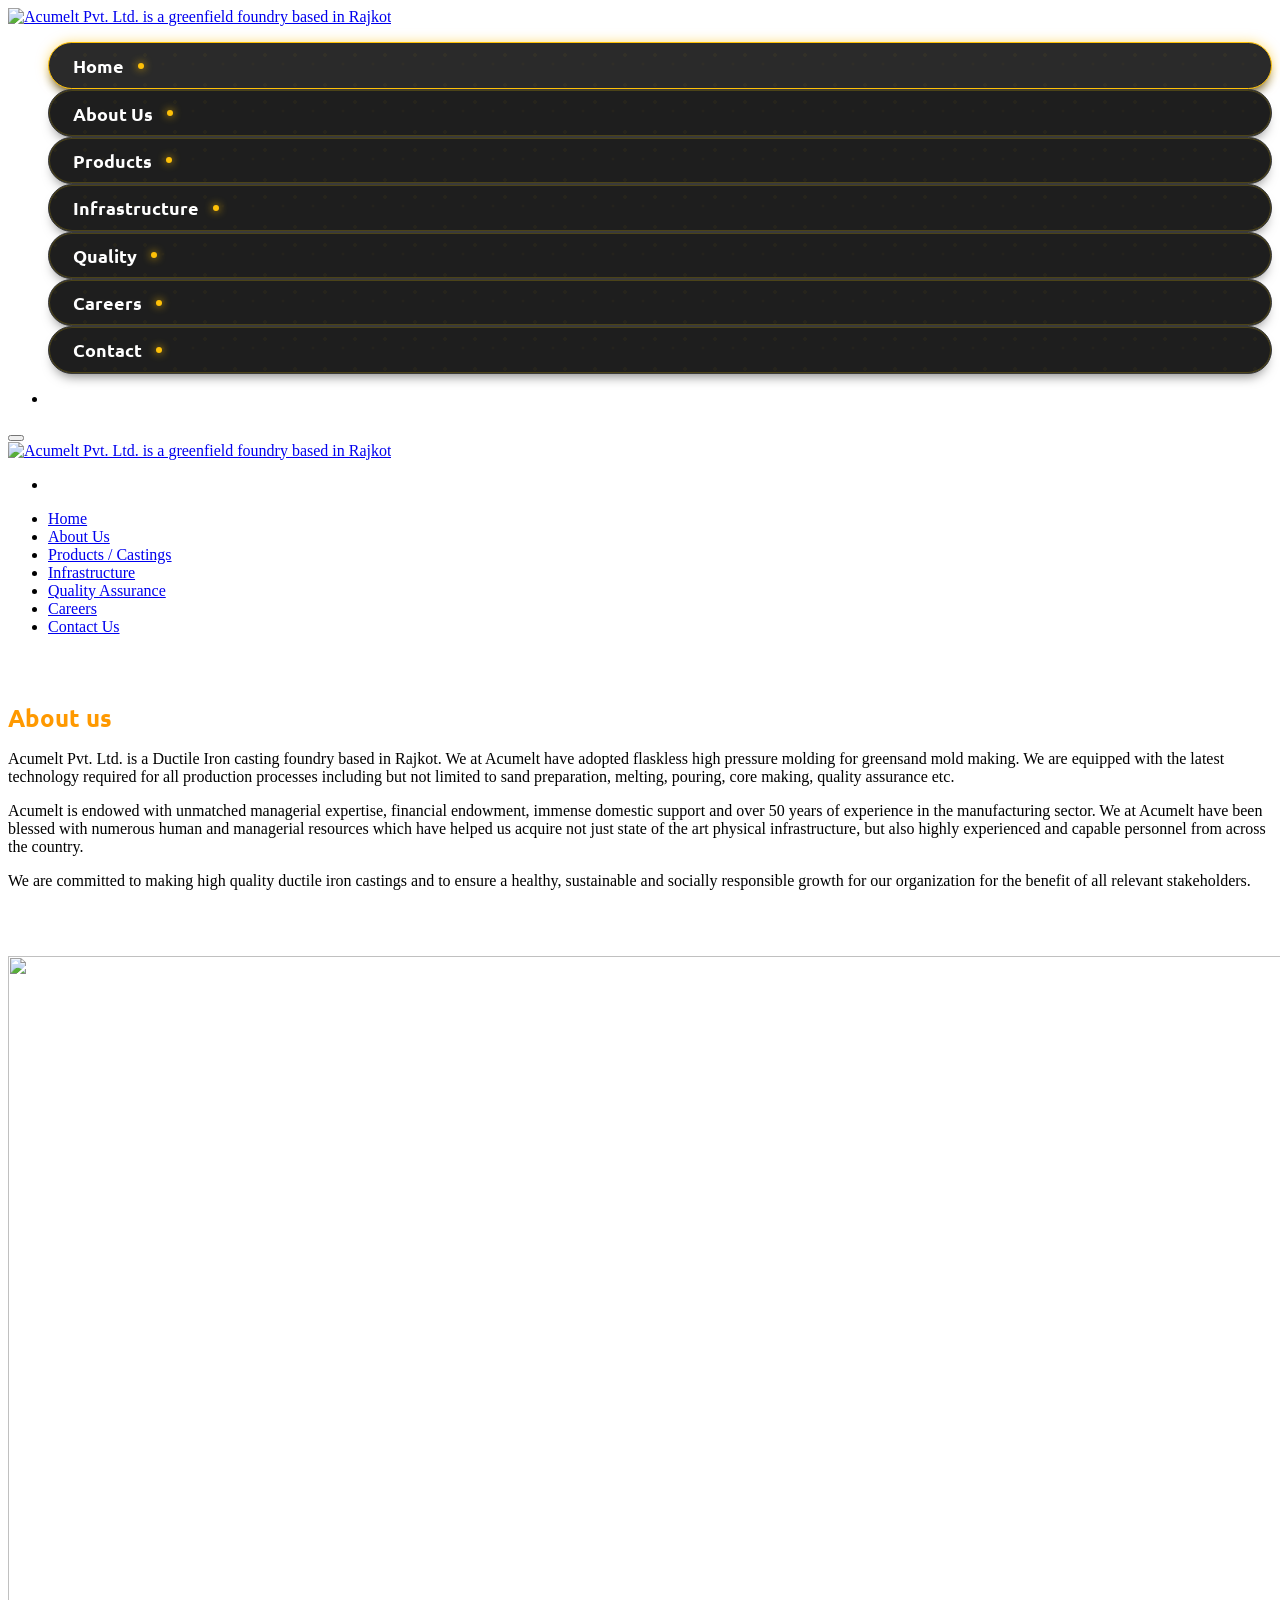
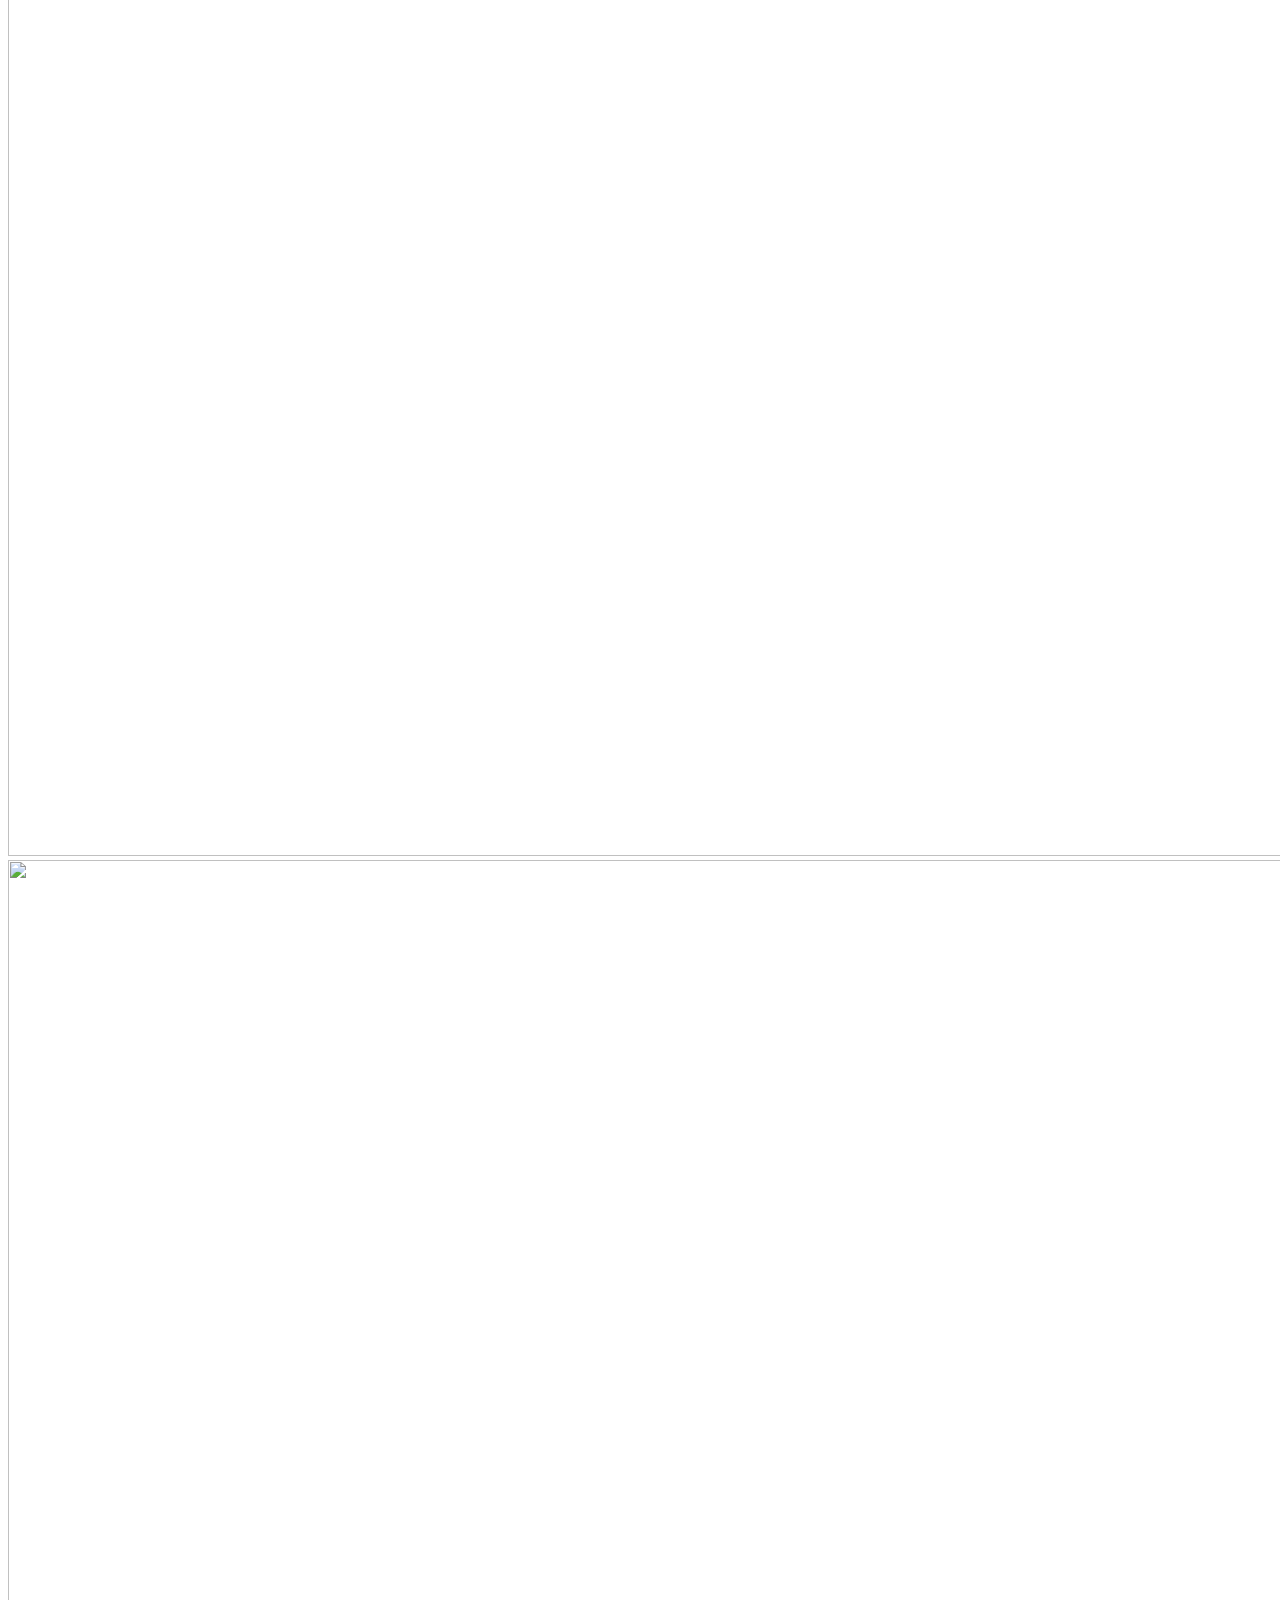
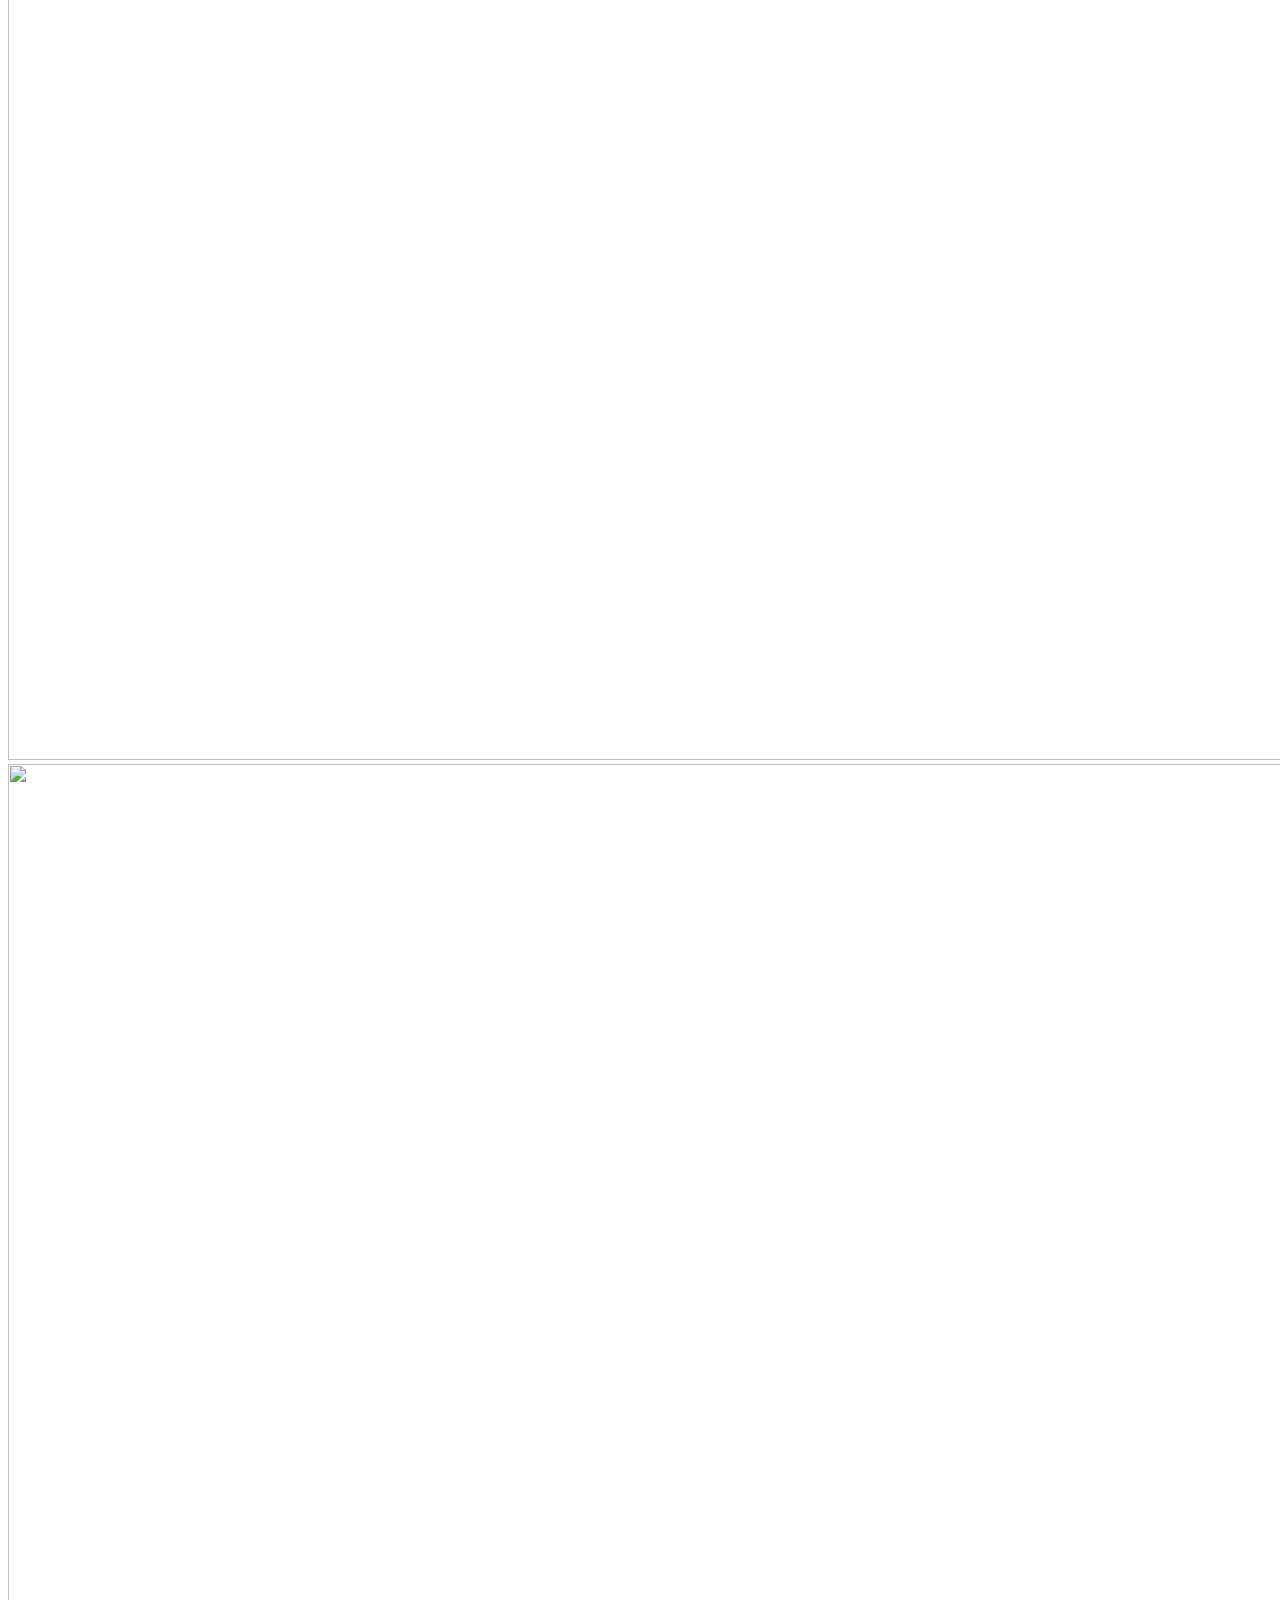
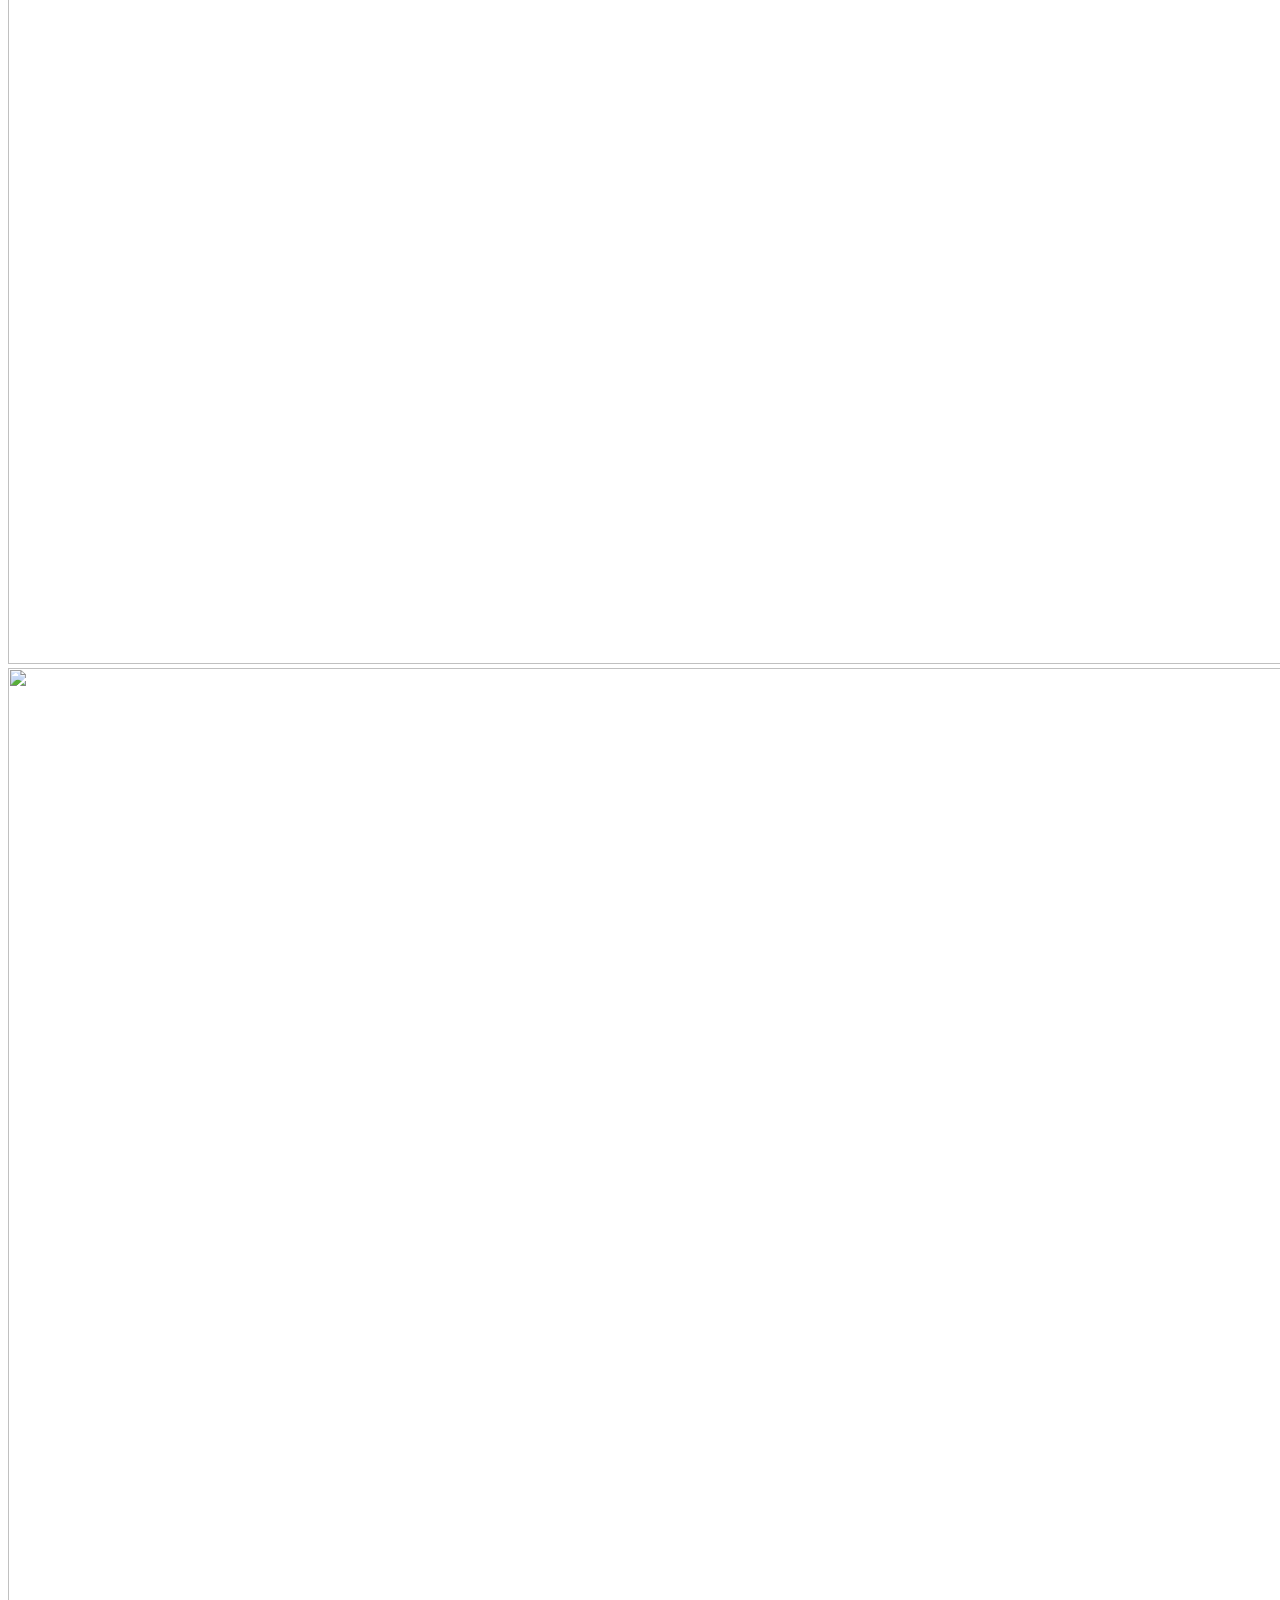
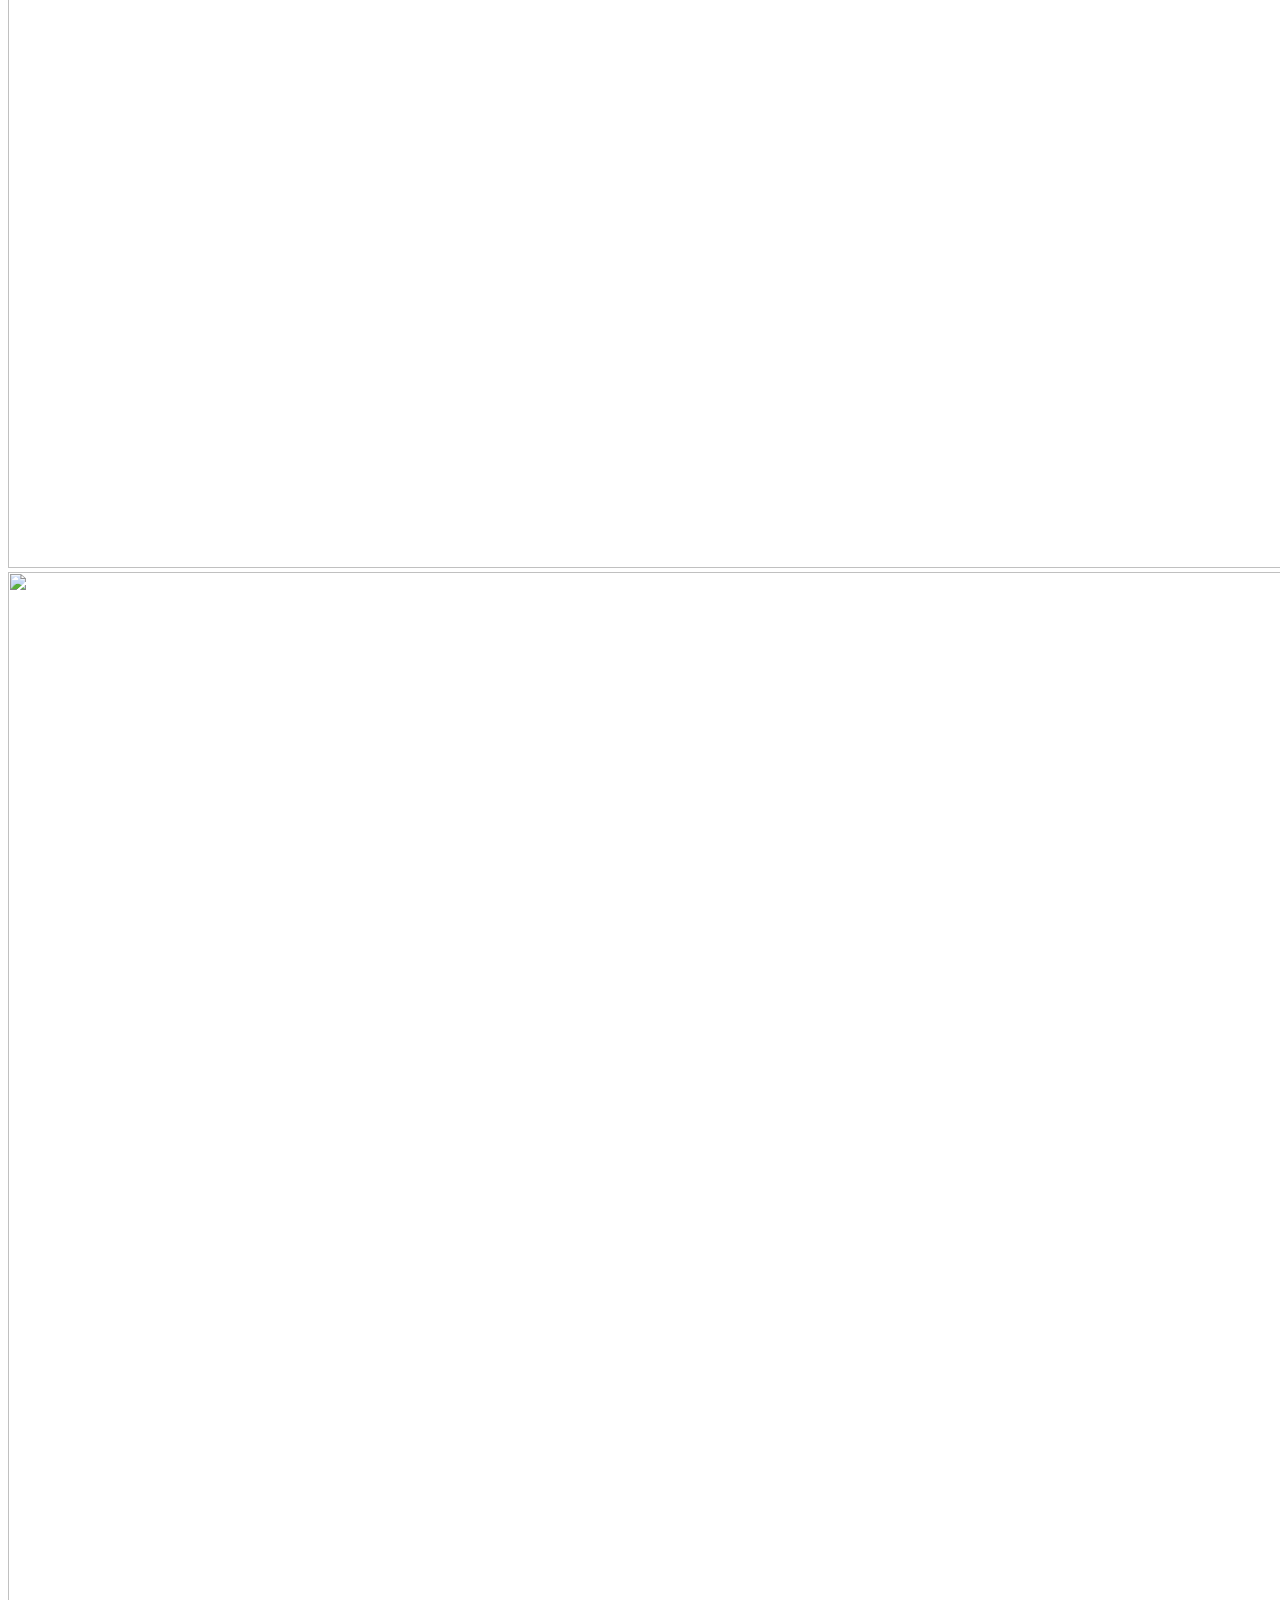
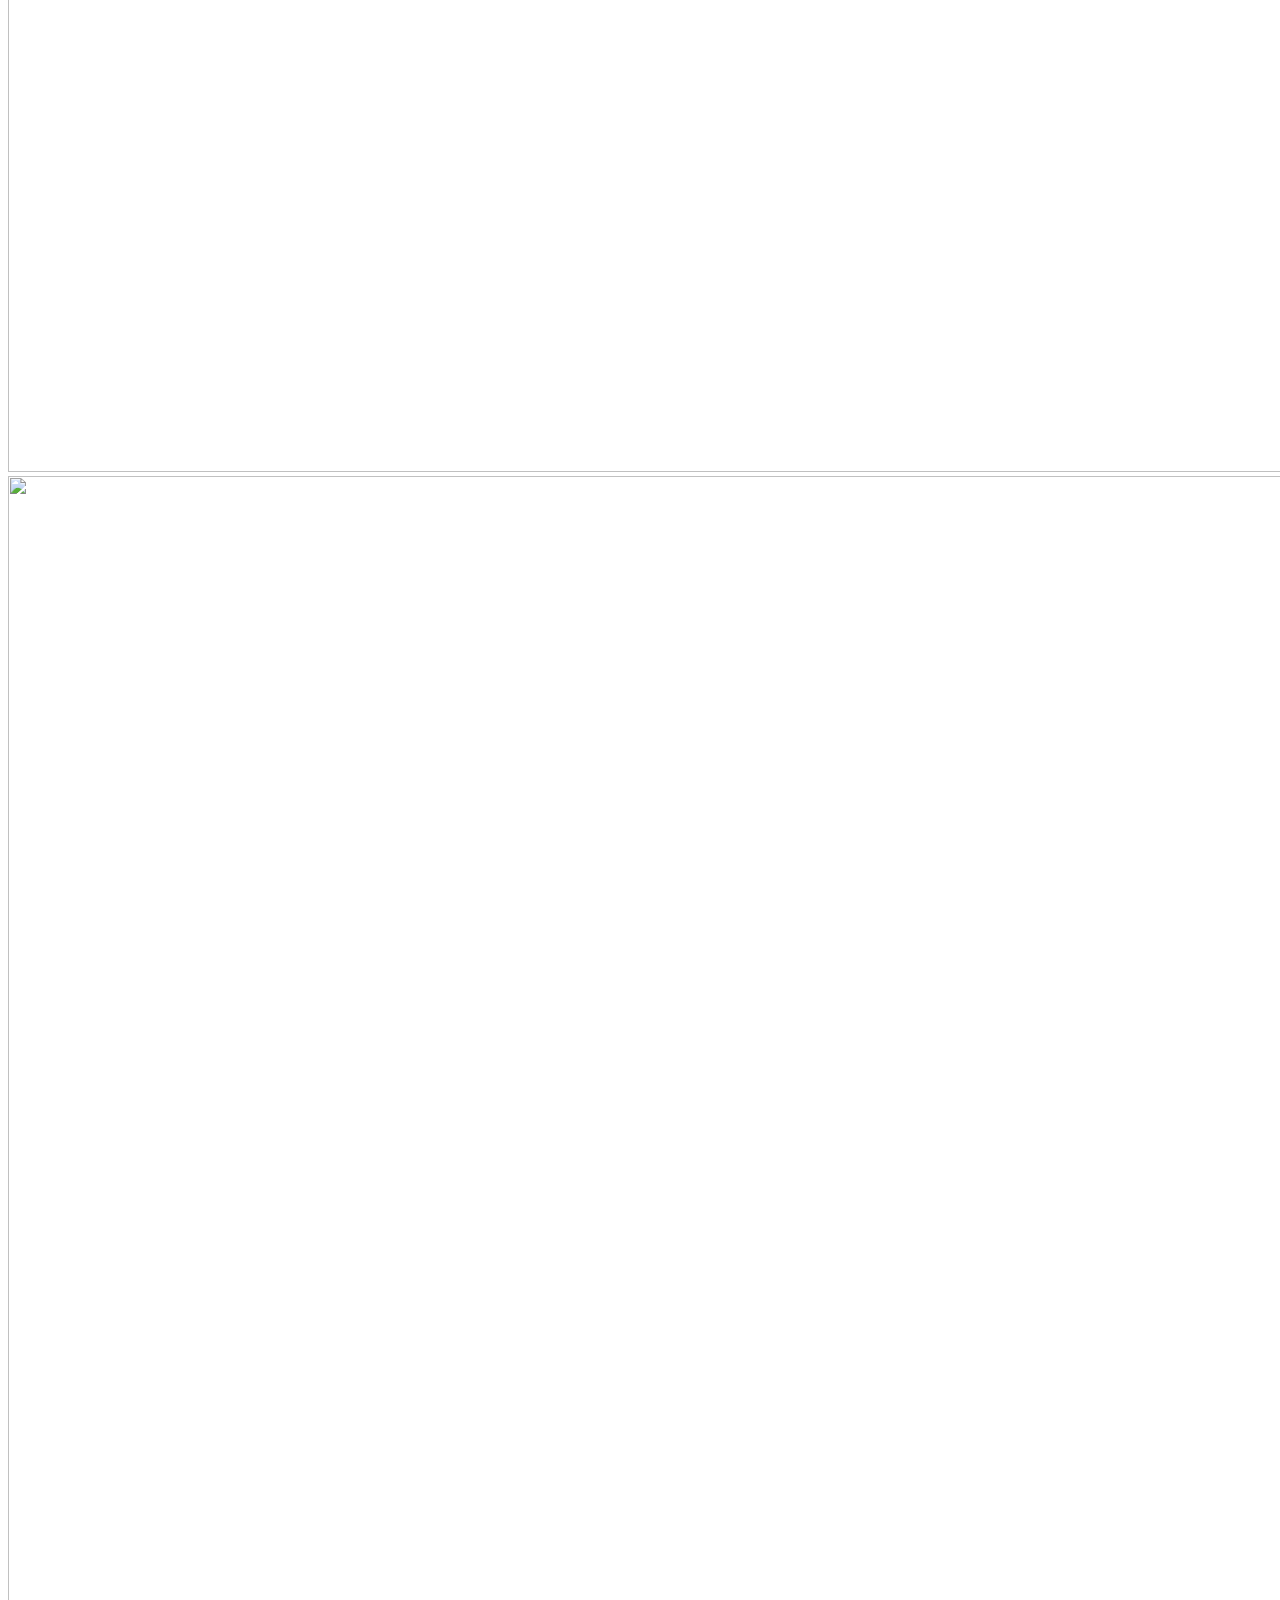
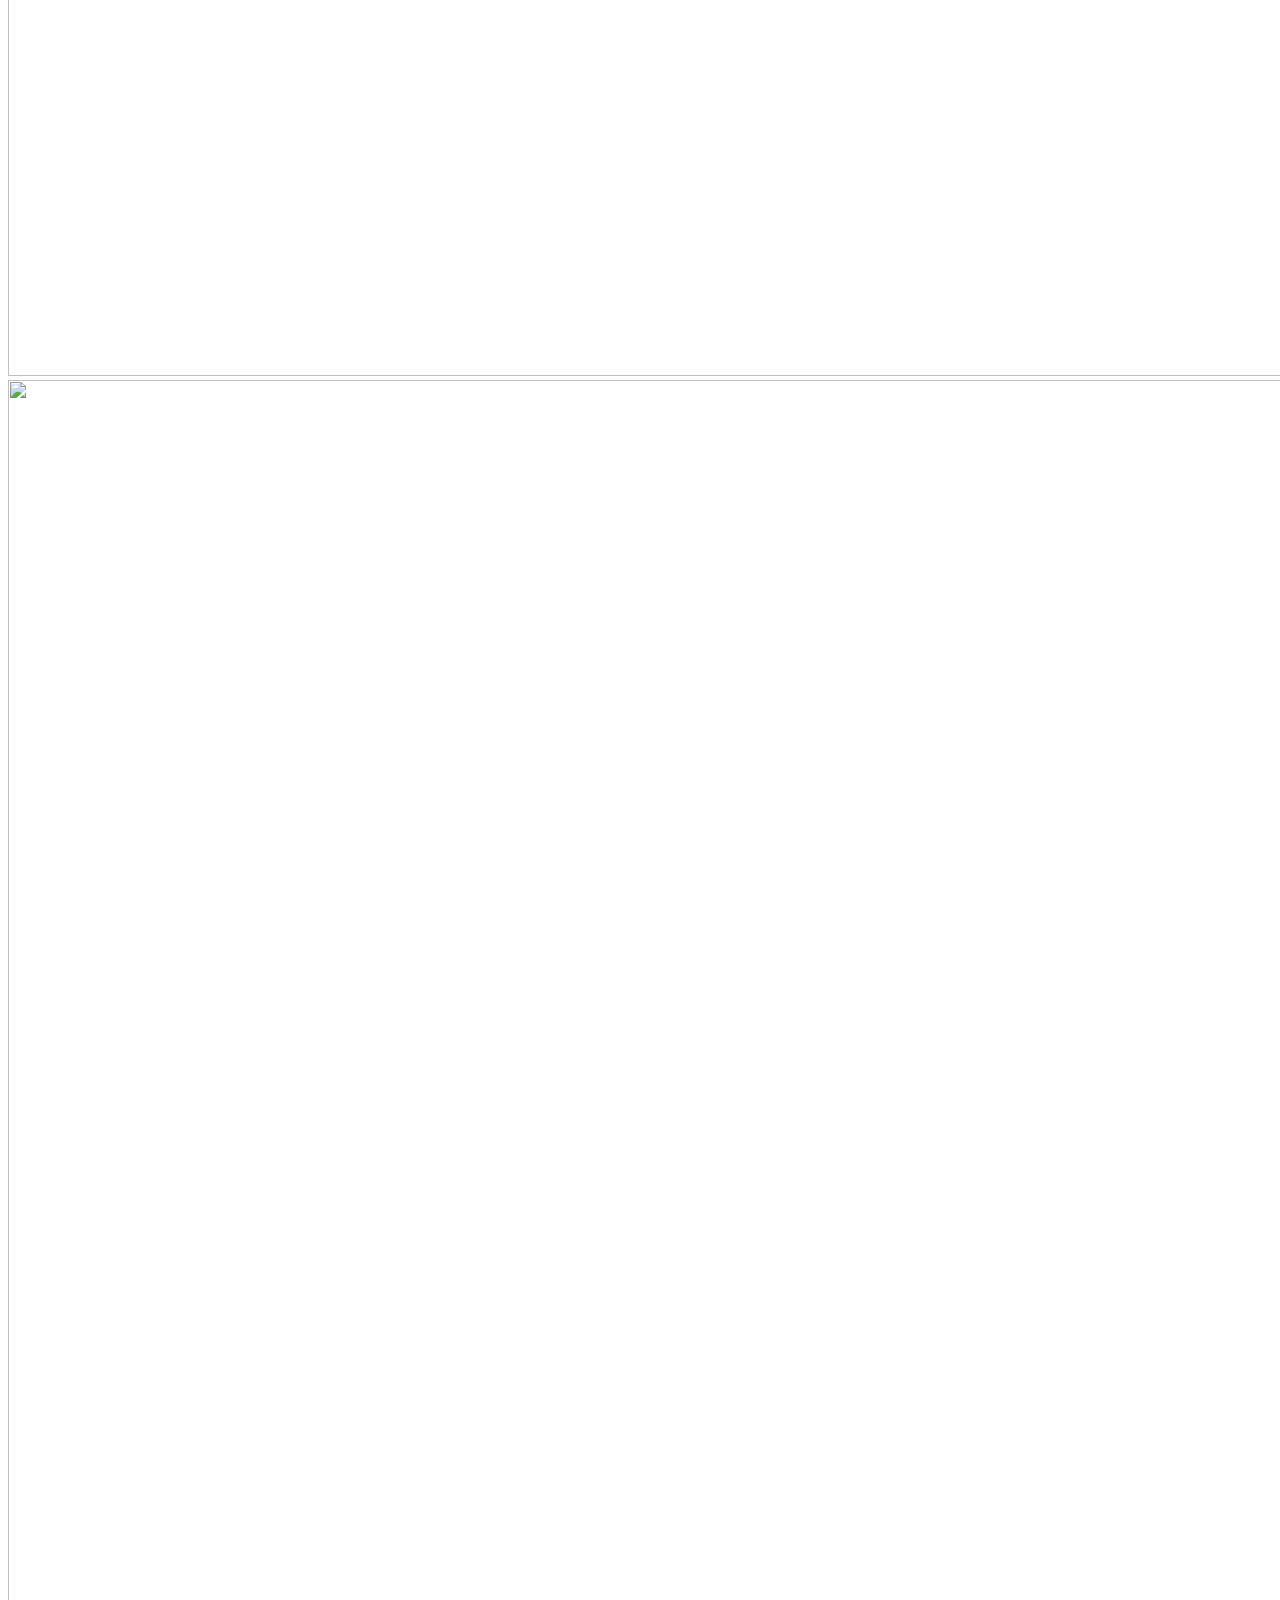
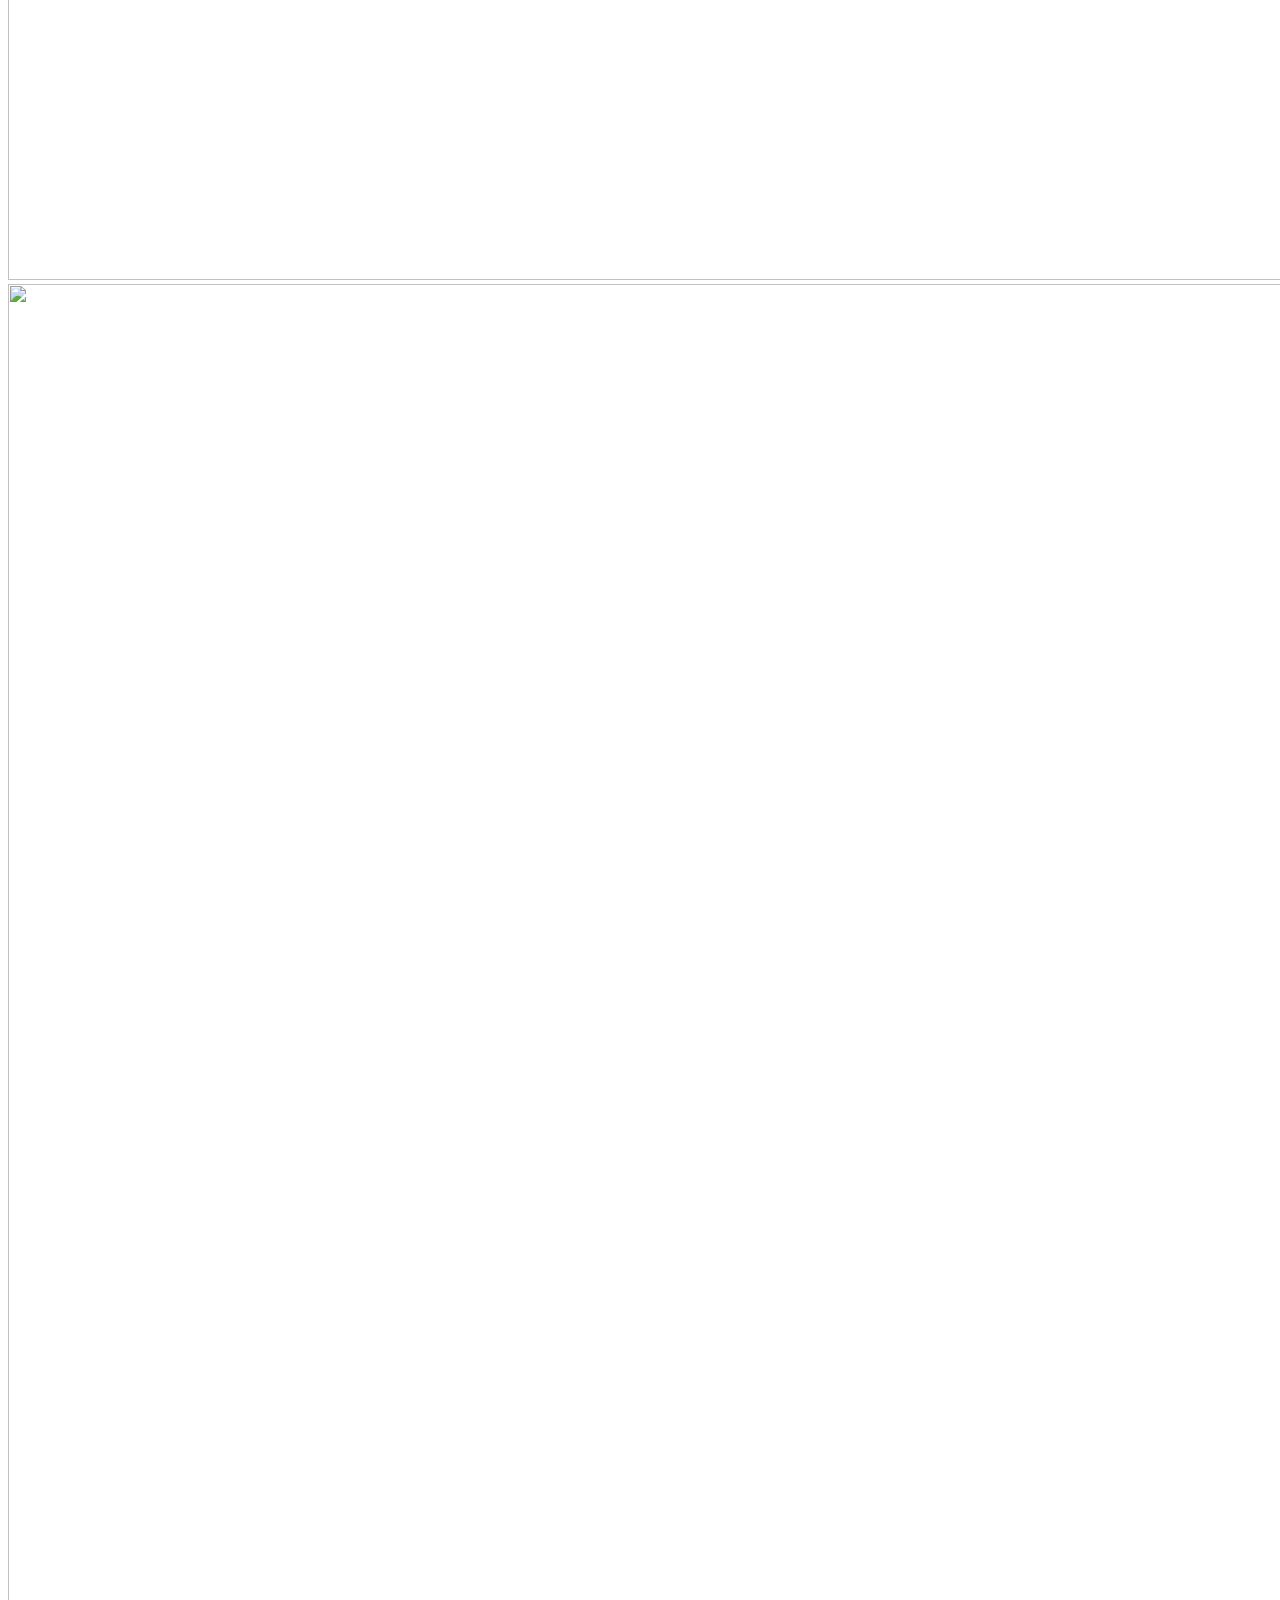
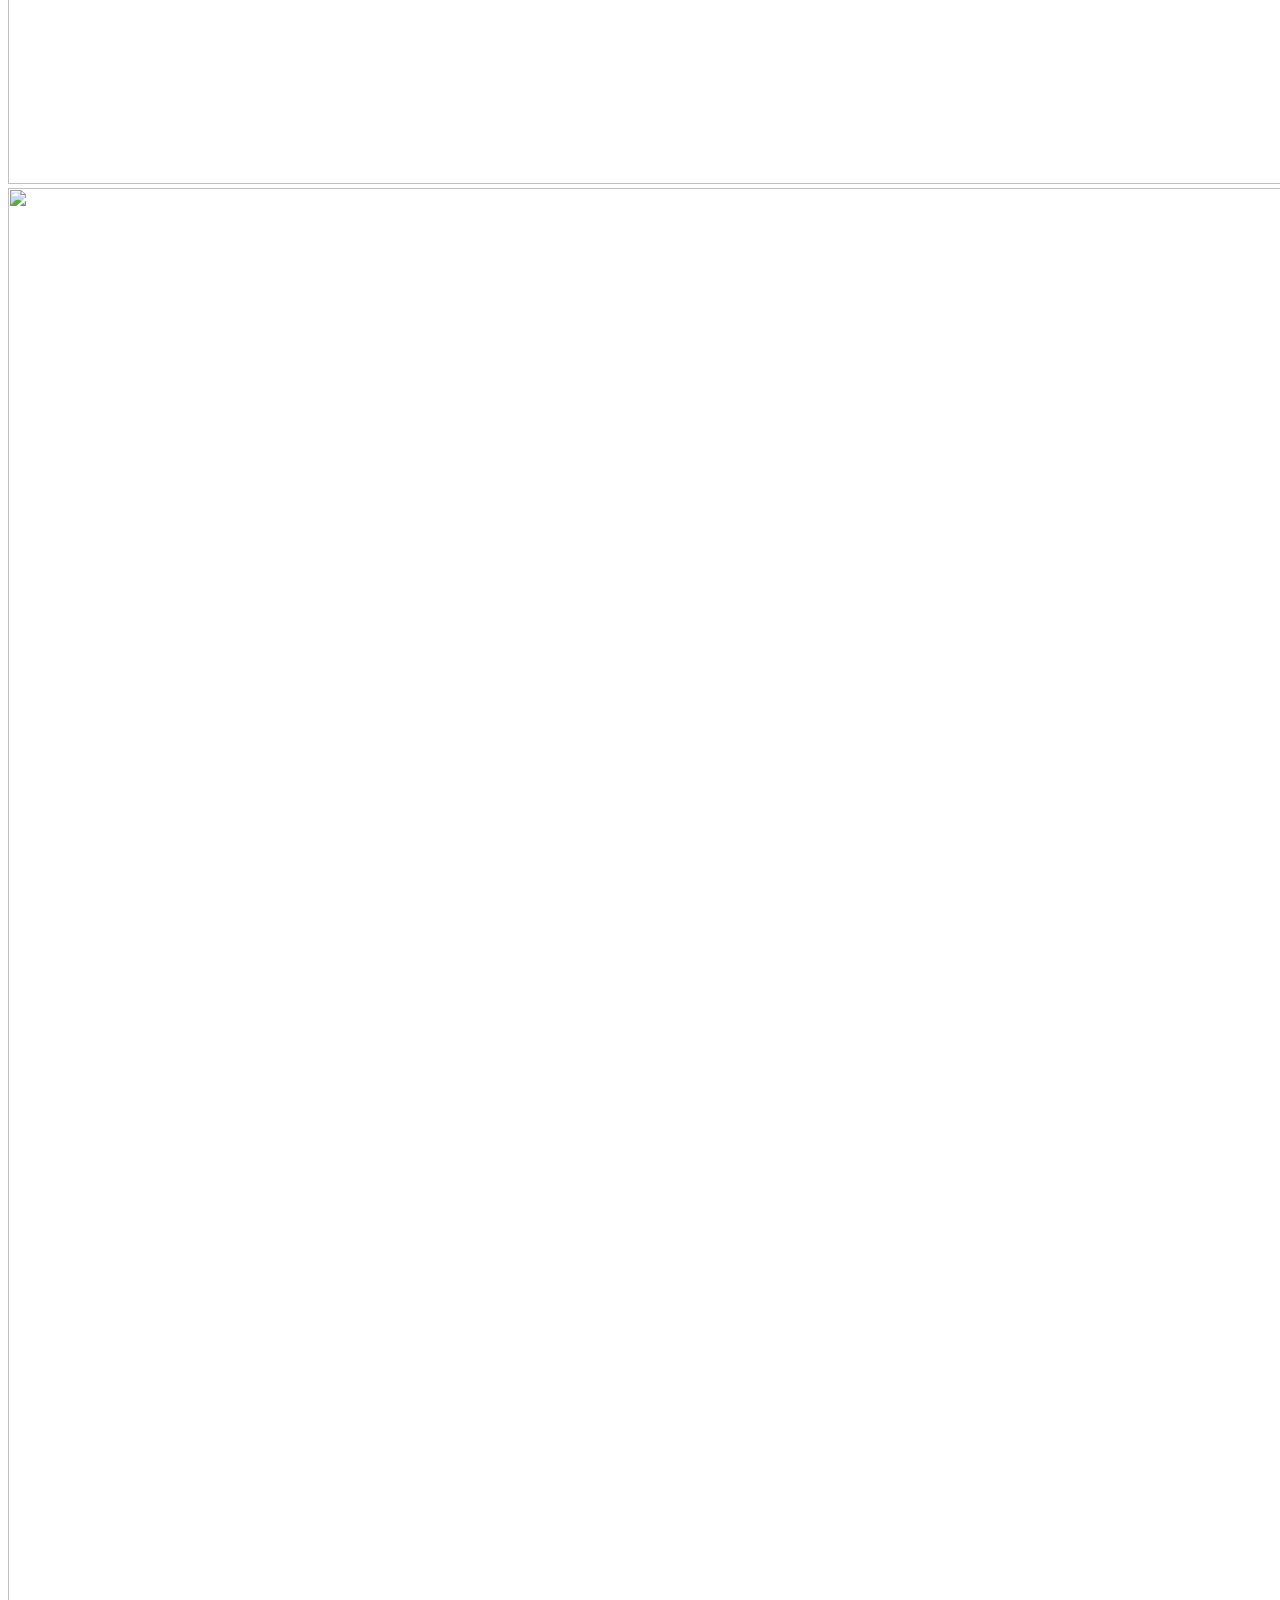
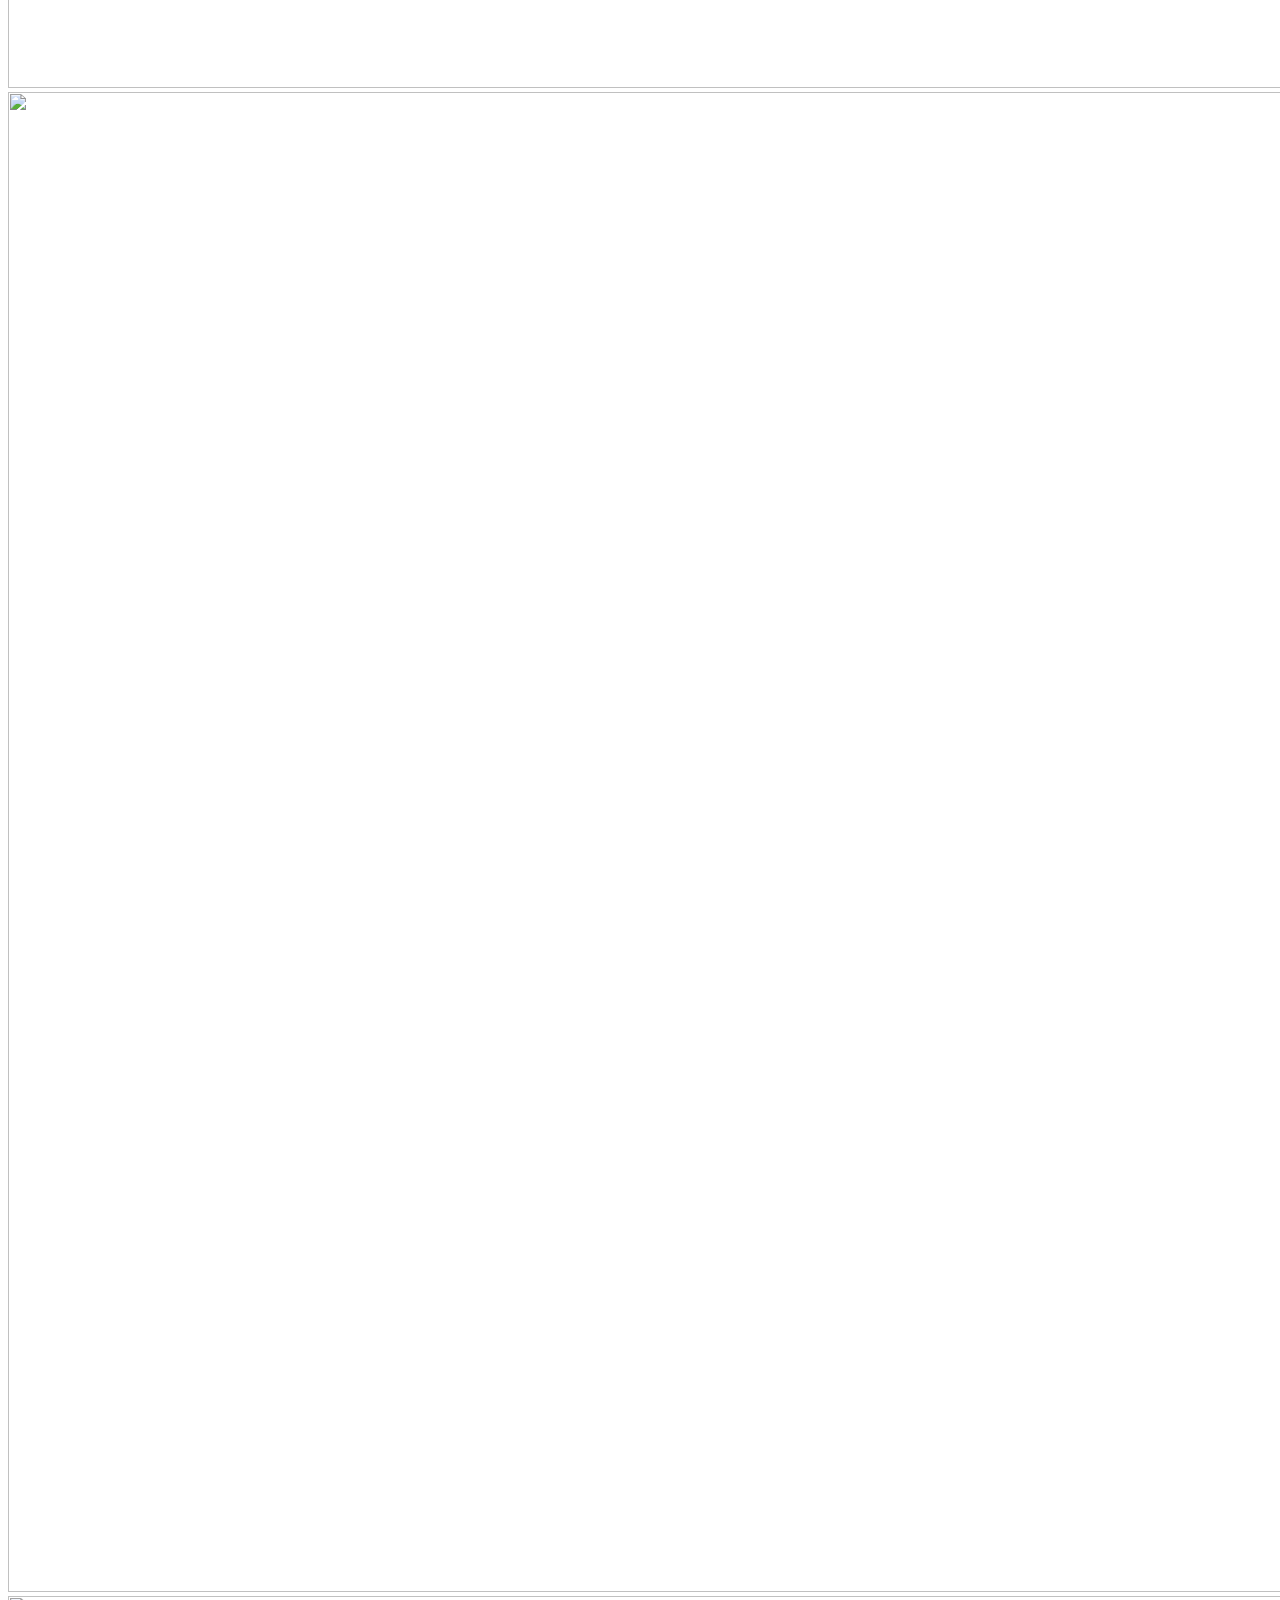
==== index.html @ c7c1d5bd "Update index.html" ====
<!DOCTYPE html>
<!--[if lt IE 7]> <html class="no-js lt-ie9 lt-ie8 lt-ie7"> <![endif]-->
<!--[if IE 7]>  <html class="no-js lt-ie9 lt-ie8"> <![endif]-->
<!--[if IE 8]> <html class="no-js lt-ie9"> <![endif]-->
<!--[if gt IE 8]><!-->
<html class="no-js"> <!--<![endif]-->
    <head>
		<meta name="author" content="">
		<meta name="keywords" content="">
		<meta name="description" content="">
		<meta http-equiv="X-UA-Compatible" content="IE=edge">
		<meta name="viewport" content="width=device-width, initial-scale=1, maximum-scale=1, user-scalable=no"> 
        <title>Acumelt Pvt. Ltd. is a greenfield foundry based in Rajkot</title> 
        <meta name='robots' content='max-image-preview:large' />
<link rel="alternate" title="oEmbed (JSON)" type="application/json+oembed" href="https://acumelt.com/wp-json/oembed/1.0/embed?url=https%3A%2F%2Facumelt.com%2F" />
<link rel="alternate" title="oEmbed (XML)" type="text/xml+oembed" href="https://acumelt.com/wp-json/oembed/1.0/embed?url=https%3A%2F%2Facumelt.com%2F&#038;format=xml" />
<style id='wp-img-auto-sizes-contain-inline-css' type='text/css'>
img:is([sizes=auto i],[sizes^="auto," i]){contain-intrinsic-size:3000px 1500px}
/*# sourceURL=wp-img-auto-sizes-contain-inline-css */
</style>
<style id='wp-emoji-styles-inline-css' type='text/css'>

	img.wp-smiley, img.emoji {
		display: inline !important;
		border: none !important;
		box-shadow: none !important;
		height: 1em !important;
		width: 1em !important;
		margin: 0 0.07em !important;
		vertical-align: -0.1em !important;
		background: none !important;
		padding: 0 !important;
	}
/*# sourceURL=wp-emoji-styles-inline-css */
</style>
<style id='wp-block-library-inline-css' type='text/css'>
:root{--wp-block-synced-color:#7a00df;--wp-block-synced-color--rgb:122,0,223;--wp-bound-block-color:var(--wp-block-synced-color);--wp-editor-canvas-background:#ddd;--wp-admin-theme-color:#007cba;--wp-admin-theme-color--rgb:0,124,186;--wp-admin-theme-color-darker-10:#006ba1;--wp-admin-theme-color-darker-10--rgb:0,107,160.5;--wp-admin-theme-color-darker-20:#005a87;--wp-admin-theme-color-darker-20--rgb:0,90,135;--wp-admin-border-width-focus:2px}@media (min-resolution:192dpi){:root{--wp-admin-border-width-focus:1.5px}}.wp-element-button{cursor:pointer}:root .has-very-light-gray-background-color{background-color:#eee}:root .has-very-dark-gray-background-color{background-color:#313131}:root .has-very-light-gray-color{color:#eee}:root .has-very-dark-gray-color{color:#313131}:root .has-vivid-green-cyan-to-vivid-cyan-blue-gradient-background{background:linear-gradient(135deg,#00d084,#0693e3)}:root .has-purple-crush-gradient-background{background:linear-gradient(135deg,#34e2e4,#4721fb 50%,#ab1dfe)}:root .has-hazy-dawn-gradient-background{background:linear-gradient(135deg,#faaca8,#dad0ec)}:root .has-subdued-olive-gradient-background{background:linear-gradient(135deg,#fafae1,#67a671)}:root .has-atomic-cream-gradient-background{background:linear-gradient(135deg,#fdd79a,#004a59)}:root .has-nightshade-gradient-background{background:linear-gradient(135deg,#330968,#31cdcf)}:root .has-midnight-gradient-background{background:linear-gradient(135deg,#020381,#2874fc)}:root{--wp--preset--font-size--normal:16px;--wp--preset--font-size--huge:42px}.has-regular-font-size{font-size:1em}.has-larger-font-size{font-size:2.625em}.has-normal-font-size{font-size:var(--wp--preset--font-size--normal)}.has-huge-font-size{font-size:var(--wp--preset--font-size--huge)}.has-text-align-center{text-align:center}.has-text-align-left{text-align:left}.has-text-align-right{text-align:right}.has-fit-text{white-space:nowrap!important}#end-resizable-editor-section{display:none}.aligncenter{clear:both}.items-justified-left{justify-content:flex-start}.items-justified-center{justify-content:center}.items-justified-right{justify-content:flex-end}.items-justified-space-between{justify-content:space-between}.screen-reader-text{border:0;clip-path:inset(50%);height:1px;margin:-1px;overflow:hidden;padding:0;position:absolute;width:1px;word-wrap:normal!important}.screen-reader-text:focus{background-color:#ddd;clip-path:none;color:#444;display:block;font-size:1em;height:auto;left:5px;line-height:normal;padding:15px 23px 14px;text-decoration:none;top:5px;width:auto;z-index:100000}html :where(.has-border-color){border-style:solid}html :where([style*=border-top-color]){border-top-style:solid}html :where([style*=border-right-color]){border-right-style:solid}html :where([style*=border-bottom-color]){border-bottom-style:solid}html :where([style*=border-left-color]){border-left-style:solid}html :where([style*=border-width]){border-style:solid}html :where([style*=border-top-width]){border-top-style:solid}html :where([style*=border-right-width]){border-right-style:solid}html :where([style*=border-bottom-width]){border-bottom-style:solid}html :where([style*=border-left-width]){border-left-style:solid}html :where(img[class*=wp-image-]){height:auto;max-width:100%}:where(figure){margin:0 0 1em}html :where(.is-position-sticky){--wp-admin--admin-bar--position-offset:var(--wp-admin--admin-bar--height,0px)}@media screen and (max-width:600px){html :where(.is-position-sticky){--wp-admin--admin-bar--position-offset:0px}}

/*# sourceURL=wp-block-library-inline-css */
</style><style id='global-styles-inline-css' type='text/css'>
:root{--wp--preset--aspect-ratio--square: 1;--wp--preset--aspect-ratio--4-3: 4/3;--wp--preset--aspect-ratio--3-4: 3/4;--wp--preset--aspect-ratio--3-2: 3/2;--wp--preset--aspect-ratio--2-3: 2/3;--wp--preset--aspect-ratio--16-9: 16/9;--wp--preset--aspect-ratio--9-16: 9/16;--wp--preset--color--black: #000000;--wp--preset--color--cyan-bluish-gray: #abb8c3;--wp--preset--color--white: #ffffff;--wp--preset--color--pale-pink: #f78da7;--wp--preset--color--vivid-red: #cf2e2e;--wp--preset--color--luminous-vivid-orange: #ff6900;--wp--preset--color--luminous-vivid-amber: #fcb900;--wp--preset--color--light-green-cyan: #7bdcb5;--wp--preset--color--vivid-green-cyan: #00d084;--wp--preset--color--pale-cyan-blue: #8ed1fc;--wp--preset--color--vivid-cyan-blue: #0693e3;--wp--preset--color--vivid-purple: #9b51e0;--wp--preset--gradient--vivid-cyan-blue-to-vivid-purple: linear-gradient(135deg,rgb(6,147,227) 0%,rgb(155,81,224) 100%);--wp--preset--gradient--light-green-cyan-to-vivid-green-cyan: linear-gradient(135deg,rgb(122,220,180) 0%,rgb(0,208,130) 100%);--wp--preset--gradient--luminous-vivid-amber-to-luminous-vivid-orange: linear-gradient(135deg,rgb(252,185,0) 0%,rgb(255,105,0) 100%);--wp--preset--gradient--luminous-vivid-orange-to-vivid-red: linear-gradient(135deg,rgb(255,105,0) 0%,rgb(207,46,46) 100%);--wp--preset--gradient--very-light-gray-to-cyan-bluish-gray: linear-gradient(135deg,rgb(238,238,238) 0%,rgb(169,184,195) 100%);--wp--preset--gradient--cool-to-warm-spectrum: linear-gradient(135deg,rgb(74,234,220) 0%,rgb(151,120,209) 20%,rgb(207,42,186) 40%,rgb(238,44,130) 60%,rgb(251,105,98) 80%,rgb(254,248,76) 100%);--wp--preset--gradient--blush-light-purple: linear-gradient(135deg,rgb(255,206,236) 0%,rgb(152,150,240) 100%);--wp--preset--gradient--blush-bordeaux: linear-gradient(135deg,rgb(254,205,165) 0%,rgb(254,45,45) 50%,rgb(107,0,62) 100%);--wp--preset--gradient--luminous-dusk: linear-gradient(135deg,rgb(255,203,112) 0%,rgb(199,81,192) 50%,rgb(65,88,208) 100%);--wp--preset--gradient--pale-ocean: linear-gradient(135deg,rgb(255,245,203) 0%,rgb(182,227,212) 50%,rgb(51,167,181) 100%);--wp--preset--gradient--electric-grass: linear-gradient(135deg,rgb(202,248,128) 0%,rgb(113,206,126) 100%);--wp--preset--gradient--midnight: linear-gradient(135deg,rgb(2,3,129) 0%,rgb(40,116,252) 100%);--wp--preset--font-size--small: 13px;--wp--preset--font-size--medium: 20px;--wp--preset--font-size--large: 36px;--wp--preset--font-size--x-large: 42px;--wp--preset--spacing--20: 0.44rem;--wp--preset--spacing--30: 0.67rem;--wp--preset--spacing--40: 1rem;--wp--preset--spacing--50: 1.5rem;--wp--preset--spacing--60: 2.25rem;--wp--preset--spacing--70: 3.38rem;--wp--preset--spacing--80: 5.06rem;--wp--preset--shadow--natural: 6px 6px 9px rgba(0, 0, 0, 0.2);--wp--preset--shadow--deep: 12px 12px 50px rgba(0, 0, 0, 0.4);--wp--preset--shadow--sharp: 6px 6px 0px rgba(0, 0, 0, 0.2);--wp--preset--shadow--outlined: 6px 6px 0px -3px rgb(255, 255, 255), 6px 6px rgb(0, 0, 0);--wp--preset--shadow--crisp: 6px 6px 0px rgb(0, 0, 0);}:where(.is-layout-flex){gap: 0.5em;}:where(.is-layout-grid){gap: 0.5em;}body .is-layout-flex{display: flex;}.is-layout-flex{flex-wrap: wrap;align-items: center;}.is-layout-flex > :is(*, div){margin: 0;}body .is-layout-grid{display: grid;}.is-layout-grid > :is(*, div){margin: 0;}:where(.wp-block-columns.is-layout-flex){gap: 2em;}:where(.wp-block-columns.is-layout-grid){gap: 2em;}:where(.wp-block-post-template.is-layout-flex){gap: 1.25em;}:where(.wp-block-post-template.is-layout-grid){gap: 1.25em;}.has-black-color{color: var(--wp--preset--color--black) !important;}.has-cyan-bluish-gray-color{color: var(--wp--preset--color--cyan-bluish-gray) !important;}.has-white-color{color: var(--wp--preset--color--white) !important;}.has-pale-pink-color{color: var(--wp--preset--color--pale-pink) !important;}.has-vivid-red-color{color: var(--wp--preset--color--vivid-red) !important;}.has-luminous-vivid-orange-color{color: var(--wp--preset--color--luminous-vivid-orange) !important;}.has-luminous-vivid-amber-color{color: var(--wp--preset--color--luminous-vivid-amber) !important;}.has-light-green-cyan-color{color: var(--wp--preset--color--light-green-cyan) !important;}.has-vivid-green-cyan-color{color: var(--wp--preset--color--vivid-green-cyan) !important;}.has-pale-cyan-blue-color{color: var(--wp--preset--color--pale-cyan-blue) !important;}.has-vivid-cyan-blue-color{color: var(--wp--preset--color--vivid-cyan-blue) !important;}.has-vivid-purple-color{color: var(--wp--preset--color--vivid-purple) !important;}.has-black-background-color{background-color: var(--wp--preset--color--black) !important;}.has-cyan-bluish-gray-background-color{background-color: var(--wp--preset--color--cyan-bluish-gray) !important;}.has-white-background-color{background-color: var(--wp--preset--color--white) !important;}.has-pale-pink-background-color{background-color: var(--wp--preset--color--pale-pink) !important;}.has-vivid-red-background-color{background-color: var(--wp--preset--color--vivid-red) !important;}.has-luminous-vivid-orange-background-color{background-color: var(--wp--preset--color--luminous-vivid-orange) !important;}.has-luminous-vivid-amber-background-color{background-color: var(--wp--preset--color--luminous-vivid-amber) !important;}.has-light-green-cyan-background-color{background-color: var(--wp--preset--color--light-green-cyan) !important;}.has-vivid-green-cyan-background-color{background-color: var(--wp--preset--color--vivid-green-cyan) !important;}.has-pale-cyan-blue-background-color{background-color: var(--wp--preset--color--pale-cyan-blue) !important;}.has-vivid-cyan-blue-background-color{background-color: var(--wp--preset--color--vivid-cyan-blue) !important;}.has-vivid-purple-background-color{background-color: var(--wp--preset--color--vivid-purple) !important;}.has-black-border-color{border-color: var(--wp--preset--color--black) !important;}.has-cyan-bluish-gray-border-color{border-color: var(--wp--preset--color--cyan-bluish-gray) !important;}.has-white-border-color{border-color: var(--wp--preset--color--white) !important;}.has-pale-pink-border-color{border-color: var(--wp--preset--color--pale-pink) !important;}.has-vivid-red-border-color{border-color: var(--wp--preset--color--vivid-red) !important;}.has-luminous-vivid-orange-border-color{border-color: var(--wp--preset--color--luminous-vivid-orange) !important;}.has-luminous-vivid-amber-border-color{border-color: var(--wp--preset--color--luminous-vivid-amber) !important;}.has-light-green-cyan-border-color{border-color: var(--wp--preset--color--light-green-cyan) !important;}.has-vivid-green-cyan-border-color{border-color: var(--wp--preset--color--vivid-green-cyan) !important;}.has-pale-cyan-blue-border-color{border-color: var(--wp--preset--color--pale-cyan-blue) !important;}.has-vivid-cyan-blue-border-color{border-color: var(--wp--preset--color--vivid-cyan-blue) !important;}.has-vivid-purple-border-color{border-color: var(--wp--preset--color--vivid-purple) !important;}.has-vivid-cyan-blue-to-vivid-purple-gradient-background{background: var(--wp--preset--gradient--vivid-cyan-blue-to-vivid-purple) !important;}.has-light-green-cyan-to-vivid-green-cyan-gradient-background{background: var(--wp--preset--gradient--light-green-cyan-to-vivid-green-cyan) !important;}.has-luminous-vivid-amber-to-luminous-vivid-orange-gradient-background{background: var(--wp--preset--gradient--luminous-vivid-amber-to-luminous-vivid-orange) !important;}.has-luminous-vivid-orange-to-vivid-red-gradient-background{background: var(--wp--preset--gradient--luminous-vivid-orange-to-vivid-red) !important;}.has-very-light-gray-to-cyan-bluish-gray-gradient-background{background: var(--wp--preset--gradient--very-light-gray-to-cyan-bluish-gray) !important;}.has-cool-to-warm-spectrum-gradient-background{background: var(--wp--preset--gradient--cool-to-warm-spectrum) !important;}.has-blush-light-purple-gradient-background{background: var(--wp--preset--gradient--blush-light-purple) !important;}.has-blush-bordeaux-gradient-background{background: var(--wp--preset--gradient--blush-bordeaux) !important;}.has-luminous-dusk-gradient-background{background: var(--wp--preset--gradient--luminous-dusk) !important;}.has-pale-ocean-gradient-background{background: var(--wp--preset--gradient--pale-ocean) !important;}.has-electric-grass-gradient-background{background: var(--wp--preset--gradient--electric-grass) !important;}.has-midnight-gradient-background{background: var(--wp--preset--gradient--midnight) !important;}.has-small-font-size{font-size: var(--wp--preset--font-size--small) !important;}.has-medium-font-size{font-size: var(--wp--preset--font-size--medium) !important;}.has-large-font-size{font-size: var(--wp--preset--font-size--large) !important;}.has-x-large-font-size{font-size: var(--wp--preset--font-size--x-large) !important;}
/*# sourceURL=global-styles-inline-css */
</style>

<style id='classic-theme-styles-inline-css' type='text/css'>
/*! This file is auto-generated */
.wp-block-button__link{color:#fff;background-color:#32373c;border-radius:9999px;box-shadow:none;text-decoration:none;padding:calc(.667em + 2px) calc(1.333em + 2px);font-size:1.125em}.wp-block-file__button{background:#32373c;color:#fff;text-decoration:none}
/*# sourceURL=/wp-includes/css/classic-themes.min.css */
</style>
<link rel='stylesheet' id='contact-form-7-css' href='https://acumelt.com/wp-content/plugins/contact-form-7/includes/css/styles.css?ver=6.0.6' type='text/css' media='all' />
<style id='contact-form-7-inline-css' type='text/css'>
.wpcf7 .wpcf7-recaptcha iframe {margin-bottom: 0;}.wpcf7 .wpcf7-recaptcha[data-align="center"] > div {margin: 0 auto;}.wpcf7 .wpcf7-recaptcha[data-align="right"] > div {margin: 0 0 0 auto;}
/*# sourceURL=contact-form-7-inline-css */
</style>
<link rel='stylesheet' id='js_composer_front-css' href='https://acumelt.com/wp-content/plugins/js_composer/assets/css/js_composer.min.css?ver=7.9' type='text/css' media='all' />
<link rel='stylesheet' id='carousel-slider-frontend-css' href='https://acumelt.com/wp-content/plugins/carousel-slider/assets/css/frontend.css?ver=2.2.14' type='text/css' media='all' />
<script type="text/javascript" src="https://acumelt.com/wp-includes/js/jquery/jquery.min.js?ver=3.7.1" id="jquery-core-js"></script>
<script type="text/javascript" src="https://acumelt.com/wp-includes/js/jquery/jquery-migrate.min.js?ver=3.4.1" id="jquery-migrate-js"></script>
<script></script><link rel="https://api.w.org/" href="https://acumelt.com/wp-json/" /><link rel="alternate" title="JSON" type="application/json" href="https://acumelt.com/wp-json/wp/v2/pages/11" /><link rel="EditURI" type="application/rsd+xml" title="RSD" href="https://acumelt.com/xmlrpc.php?rsd" />
<meta name="generator" content="WordPress 6.9" />
<link rel="canonical" href="https://acumelt.com/" />
<link rel='shortlink' href='https://acumelt.com/' />
<meta name="generator" content="Powered by WPBakery Page Builder - drag and drop page builder for WordPress."/>
<link rel="icon" href="https://acumelt.com/wp-content/uploads/2024/04/favicon-150x150.png" sizes="32x32" />
<link rel="icon" href="https://acumelt.com/wp-content/uploads/2024/04/favicon.png" sizes="192x192" />
<link rel="apple-touch-icon" href="https://acumelt.com/wp-content/uploads/2024/04/favicon.png" />
<meta name="msapplication-TileImage" content="https://acumelt.com/wp-content/uploads/2024/04/favicon.png" />
<style type="text/css" data-type="vc_shortcodes-default-css">.vc_do_custom_heading{margin-bottom:0.625rem;margin-top:0;}</style><style type="text/css" data-type="vc_shortcodes-custom-css">.vc_custom_1711973745763{padding-top: 50px !important;padding-bottom: 50px !important;}.vc_custom_1711974084101{margin-bottom: 50px !important;}.vc_custom_1711974084101{margin-bottom: 50px !important;}.vc_custom_1712920090957{margin-bottom: 15px !important;}.vc_custom_1726897484191{margin-bottom: 15px !important;}.vc_custom_1726897502517{margin-bottom: 15px !important;}.vc_custom_1726897527677{margin-bottom: 0px !important;}.vc_custom_1712920099792{margin-bottom: 15px !important;}</style><noscript><style> .wpb_animate_when_almost_visible { opacity: 1; }</style></noscript> 
		<link rel="stylesheet" href="https://acumelt.com/wp-content/themes/Acumelt/assets/css/font-awesome.min.css" /> 
		<link rel="stylesheet" href="https://acumelt.com/wp-content/themes/Acumelt/assets/css/bootstrap.min.css" /> 
		<link rel="stylesheet" href="https://acumelt.com/wp-content/themes/Acumelt/assets/css/fonts.css" /> 
		<!--link rel="stylesheet" href="https://acumelt.com/wp-content/themes/Acumelt/assets/css/style.css" /--> 
		<link rel="stylesheet" href="https://acumelt.com/wp-content/themes/Acumelt/style.css">
		<link rel="stylesheet" href="https://acumelt.com/wp-content/themes/Acumelt/assets/css/responsive.css" />    
    <link rel='stylesheet' id='vc_google_fonts_ubuntu300300italicregularitalic500500italic700700italic-css' href='https://fonts.googleapis.com/css?family=Ubuntu%3A300%2C300italic%2Cregular%2Citalic%2C500%2C500italic%2C700%2C700italic&#038;ver=7.9' type='text/css' media='all' />
</head>	 
<body class="royal_preloader"> 
	<div id="page" class="site">	
		<header id="site-header" class="site-header header-style">
			  <!-- Main Header start -->
			  <div class="octf-main-header"> 
				  <div class="container">
					<div class="octf-mainbar">
					  <div class="row align-items-center">
						<div class="col-md-3"> <!-- Adjusted column width for logo -->
							<div id="site-logo" class="site-logo"> 
								<a href="/index.html" class="logo-link" rel="home" itemprop="url">
									<img src="https://acumelt.com/wp-content/uploads/2024/04/acument-logo.svg"  alt="Acumelt Pvt. Ltd. is a greenfield foundry based in Rajkot">
								</a>
							</div>
						</div>
						
<div class="col-md-7">
    <!-- Load vanilla-tilt from CDN (if not already loaded) -->
    <script src="https://cdn.jsdelivr.net/npm/vanilla-tilt@1.8.1/dist/vanilla-tilt.min.js"></script>

    <style>
        /* === MODERN FOUNDRY MENU – HORIZONTAL, 3D TILT, DOTS === */
        #main-menu {
            perspective: 1200px;
            gap: 0.75rem !important;
            flex-wrap: wrap;
            justify-content: center;
        }

        #main-menu .menu-item {
            list-style: none;
            transform-style: preserve-3d;
        }

        #main-menu .menu-item a {
            display: flex;
            align-items: center;
            gap: 8px;
            font-size: 1.1rem;
            font-weight: 600;
            padding: 0.7rem 1.5rem;
            color: #ffffff;
            text-decoration: none;
            background: #1e1e1e;               /* deep black base */
            border: 1px solid #3a3a3a;
            border-radius: 40px;                /* pill shape – modern */
            box-shadow: 0 8px 12px -6px rgba(0,0,0,0.5), 0 0 0 1px rgba(255, 215, 0, 0.2) inset;
            transition: all 0.2s ease;
            white-space: nowrap;                 /* keep text in one line */
            position: relative;
            overflow: hidden;
            font-family: 'Ubuntu', sans-serif;  /* matches your site font */
        }

        /* yellow dot (brand element) */
        #main-menu .menu-item a .dot {
            display: inline-block;
            width: 6px;
            height: 6px;
            background-color: #ffc107;
            border-radius: 50%;
            margin-left: 6px;
            box-shadow: 0 0 8px #ffc107;
            transition: transform 0.2s;
        }

        /* optional icon (can be used, but we keep simple) */
        #main-menu .menu-item a i {
            font-size: 1.2rem;
            color: #ffc107;
            transition: transform 0.2s;
        }

        /* hover state (fallback, but tilt will also apply) */
        #main-menu .menu-item a:hover {
            background: #2a2a2a;
            border-color: #ffc107;
            color: #ffffff;
        }

        #main-menu .menu-item a:hover i,
        #main-menu .menu-item a:hover .dot {
            transform: scale(1.1);
        }

        /* active / current page */
        #main-menu .menu-item a[aria-current="page"] {
            background: #2a2a2a;
            border-color: #ffc107;
            box-shadow: 0 0 12px rgba(255, 193, 7, 0.5), 0 8px 12px -6px black;
        }

        /* sand / dot background effect (subtle) */
        #main-menu .menu-item a::before {
            content: '';
            position: absolute;
            top: 0; left: 0; width: 100%; height: 100%;
            background: radial-gradient(circle at 20% 40%, rgba(255, 215, 0, 0.1) 2px, transparent 2px),
                        radial-gradient(circle at 80% 70%, rgba(255, 215, 0, 0.08) 1px, transparent 2px);
            background-size: 30px 30px;
            pointer-events: none;
            border-radius: inherit;
            opacity: 0.4;
            z-index: 0;
        }

        /* ensure text is above pseudo */
        #main-menu .menu-item a > * {
            position: relative;
            z-index: 1;
        }

        /* === responsive === */
        @media (max-width: 992px) {
            #main-menu {
                gap: 0.5rem !important;
            }
            #main-menu .menu-item a {
                font-size: 0.95rem;
                padding: 0.5rem 1rem;
                white-space: nowrap;
            }
            /* disable 3D tilt on mobile via JS (we destroy it) */
        }
    </style>

    <nav id="site-navigation" class="main-navigation">
        <ul id="main-menu" class="menu d-flex justify-content-center m-0 p-0 list-unstyled flex-wrap">
            <li class="menu-item"><a href="/index.html" aria-current="page"><span>Home</span><span class="dot"></span></a></li>
            <li class="menu-item"><a href="/about.html"><span>About Us</span><span class="dot"></span></a></li>
            <li class="menu-item"><a href="/products.html"><span>Products</span><span class="dot"></span></a></li>
            <li class="menu-item"><a href="/infrastructure.html"><span>Infrastructure</span><span class="dot"></span></a></li>
            <li class="menu-item"><a href="/quality.html"><span>Quality</span><span class="dot"></span></a></li>
            <li class="menu-item"><a href="/careers.html"><span>Careers</span><span class="dot"></span></a></li>
            <li class="menu-item"><a href="/contact.html"><span>Contact</span><span class="dot"></span></a></li>
        </ul>
    </nav>

    <script>
        (function() {
            // wait for vanilla-tilt to be ready
            if (typeof VanillaTilt !== 'undefined') {
                const links = document.querySelectorAll('#main-menu .menu-item a');
                const isMobile = window.matchMedia('(max-width: 992px)').matches;
                if (!isMobile) {
                    VanillaTilt.init(links, {
                        max: 8,                // max tilt rotation
                        speed: 400,
                        scale: 1.02,
                        glare: true,
                        "max-glare": 0.3,
                        gyroscope: false,
                        perspective: 800,
                        easing: "cubic-bezier(0.2, 0.9, 0.4, 1)",
                        reset: true
                    });
                }
                // optional: re‑init on resize (simplified – you can extend)
                window.addEventListener('resize', function() {
                    const mobileNow = window.matchMedia('(max-width: 992px)').matches;
                    links.forEach(link => {
                        if (link.vanillaTilt) {
                            if (mobileNow) link.vanillaTilt.destroy();
                        } else {
                            if (!mobileNow) VanillaTilt.init(link, {
                                max: 8, speed: 400, scale: 1.02, glare: true, "max-glare": 0.3,
                                gyroscope: false, perspective: 800,
                                easing: "cubic-bezier(0.2, 0.9, 0.4, 1)", reset: true
                            });
                        }
                    });
                });
            }
        })();
    </script>
</div>						  
						  
						<div class="col-md-2"> 
							<!-- Call To Action -->
							<div class="social-navigation">
								<ul class="social-list d-flex align-items-center justify-content-end m-0 p-0 list-unstyled">
									<li><a href="https://www.linkedin.com/company/acumelt/" target="_blank" rel="noopener noreferrer"><i class="fa fa-linkedin"></i></a></li>
								</ul> 
							</div> 
						</div>
					  </div>
					</div>
				  </div>
				</div> 
			  <div class="header_mobile">
				<div class="container">
				  <div class="mlogo_wrapper d-flex align-items-center"> 
				     <div id="mmenu_toggle">
                            <button></button>
                        </div>
					<div class="mobile_logo mx-auto">
						<a href="/index.html" class="logo-link" rel="home" itemprop="url">
							<img src="https://acumelt.com/wp-content/uploads/2024/04/acument-logo.svg"  alt="Acumelt Pvt. Ltd. is a greenfield foundry based in Rajkot">
						</a>
					</div>
					<div class="mobile_social">
						<ul class="social-list d-flex align-items-center justify-content-end m-0 p-0 list-unstyled"><li><a href="https://www.linkedin.com/company/acumelt/" target="_blank" rel="noopener noreferrer"><i class="fa fa-linkedin"></i></a></li></ul> 
					</div>
				  </div> 
				    <div class="mmenu_wrapper">
                        <div class="mobile_nav collapse">
							<nav class="main-menu-container">
								<ul id="menu-main-menu" class="mobile_mainmenu list-unstyled m-0 p-0">
									<li class="menu-item"><a href="/index.html" aria-current="page">Home</a></li>
									<li class="menu-item"><a href="/about.html">About Us</a></li>
									<li class="menu-item"><a href="/products.html">Products / Castings</a></li>
									<li class="menu-item"><a href="/infrastructure.html">Infrastructure</a></li>
									<li class="menu-item"><a href="/quality.html">Quality Assurance</a></li>
									<li class="menu-item"><a href="/careers.html">Careers</a></li>
									<li class="menu-item"><a href="/contact.html">Contact Us</a></li>
								</ul>
							</nav>  
                        </div>
                    </div>
				</div>
			  </div>
			</header>

			
			<div id="content" class="site-content">
			<div class="container">
	
	
	<div class="wpb-content-wrapper"><div class="vc_row wpb_row vc_row-fluid vc_custom_1711973745763"><div class="wpb_column vc_column_container vc_col-md-12"><div class="vc_column-inner"><div class="wpb_wrapper"><h2 style="color: #ff9900;text-align: left;font-family:Ubuntu;font-weight:700;font-style:normal" class="vc_custom_heading vc_do_custom_heading page-title vc_custom_1712920090957" >About us</h2>
	<div class="wpb_text_column wpb_content_element vc_custom_1726897484191 theme-content" >
		<div class="wpb_wrapper">
			<p>Acumelt Pvt. Ltd. is a Ductile Iron casting foundry based in Rajkot. We at Acumelt have adopted flaskless high pressure molding for greensand mold making. We are equipped with the latest technology required for all production processes including but not limited to sand preparation, melting, pouring, core making, quality assurance etc.</p>

		</div>
	</div>

	<div class="wpb_text_column wpb_content_element vc_custom_1726897502517 theme-content" >
		<div class="wpb_wrapper">
			<p>Acumelt is endowed with unmatched managerial expertise, financial endowment, immense domestic support and over 50 years of experience in the manufacturing sector. We at Acumelt have been blessed with numerous human and managerial resources which have helped us acquire not just state of the art physical infrastructure, but also highly experienced and capable personnel from across the country.</p>

		</div>
	</div>

	<div class="wpb_text_column wpb_content_element vc_custom_1726897527677 theme-content" >
		<div class="wpb_wrapper">
			<p>We are committed to making high quality ductile iron castings and to ensure a healthy, sustainable and socially responsible growth for our organization for the benefit of all relevant stakeholders.</p>

		</div>
	</div>
</div></div></div></div><div class="vc_row wpb_row vc_row-fluid vc_custom_1711974084101"><div class="wpb_column vc_column_container vc_col-md-12"><div class="vc_column-inner"><div class="wpb_wrapper">
	<div class="wpb_text_column wpb_content_element" >
		<div class="wpb_wrapper">
			<div class="carousel-slider-outer carousel-slider-outer-image-carousel carousel-slider-outer-67" style="--carousel-slider-nav-color:rgb(197,197,197);--carousel-slider-active-nav-color:rgb(255,153,0);--carousel-slider-arrow-size:48px;--carousel-slider-bullet-size:10px">
<div id="&#039;id-67" class="carousel-slider carousel-slider-67 arrows-visibility-always dots-visibility-never arrows-inside dots-center dots-circle owl-carousel" data-slide-type="image-carousel" data-owl-settings='{"nav":true,"dots":false,"slideBy":1,"stagePadding":0,"margin":10,"loop":true,"lazyLoad":false,"autoplay":true,"autoplayTimeout":5000,"autoplaySpeed":500,"autoplayHoverPause":true,"autoWidth":false,"responsive":{"300":{"items":1},"576":{"items":2},"768":{"items":2},"1024":{"items":3},"1280":{"items":3},"1536":{"items":3}}}'>
<div class="carousel-slider__item">
	<a class="magnific-popup" href="https://acumelt.com/wp-content/uploads/2024/04/melting-image-01.webp" data-width="1696" data-height="1500"><img fetchpriority="high" decoding="async" width="1696" height="1500" src="https://acumelt.com/wp-content/uploads/2024/04/melting-image-01.webp" class="attachment-full size-full" alt="" srcset="https://acumelt.com/wp-content/uploads/2024/04/melting-image-01.webp 1696w, https://acumelt.com/wp-content/uploads/2024/04/melting-image-01-300x265.webp 300w, https://acumelt.com/wp-content/uploads/2024/04/melting-image-01-1024x906.webp 1024w, https://acumelt.com/wp-content/uploads/2024/04/melting-image-01-768x679.webp 768w, https://acumelt.com/wp-content/uploads/2024/04/melting-image-01-1536x1358.webp 1536w" sizes="(max-width: 1696px) 100vw, 1696px" /></a></div>

<div class="carousel-slider__item">
	<a class="magnific-popup" href="https://acumelt.com/wp-content/uploads/2024/04/melting-image.webp" data-width="1696" data-height="1500"><img decoding="async" width="1696" height="1500" src="https://acumelt.com/wp-content/uploads/2024/04/melting-image.webp" class="attachment-full size-full" alt="" srcset="https://acumelt.com/wp-content/uploads/2024/04/melting-image.webp 1696w, https://acumelt.com/wp-content/uploads/2024/04/melting-image-300x265.webp 300w, https://acumelt.com/wp-content/uploads/2024/04/melting-image-1024x906.webp 1024w, https://acumelt.com/wp-content/uploads/2024/04/melting-image-768x679.webp 768w, https://acumelt.com/wp-content/uploads/2024/04/melting-image-1536x1358.webp 1536w" sizes="(max-width: 1696px) 100vw, 1696px" /></a></div>

<div class="carousel-slider__item">
	<a class="magnific-popup" href="https://acumelt.com/wp-content/uploads/2024/04/molding-image-1.webp" data-width="1696" data-height="1500"><img decoding="async" width="1696" height="1500" src="https://acumelt.com/wp-content/uploads/2024/04/molding-image-1.webp" class="attachment-full size-full" alt="" srcset="https://acumelt.com/wp-content/uploads/2024/04/molding-image-1.webp 1696w, https://acumelt.com/wp-content/uploads/2024/04/molding-image-1-300x265.webp 300w, https://acumelt.com/wp-content/uploads/2024/04/molding-image-1-1024x906.webp 1024w, https://acumelt.com/wp-content/uploads/2024/04/molding-image-1-768x679.webp 768w, https://acumelt.com/wp-content/uploads/2024/04/molding-image-1-1536x1358.webp 1536w" sizes="(max-width: 1696px) 100vw, 1696px" /></a></div>

<div class="carousel-slider__item">
	<a class="magnific-popup" href="https://acumelt.com/wp-content/uploads/2024/04/Sand-plant-image-1.webp" data-width="1696" data-height="1500"><img loading="lazy" decoding="async" width="1696" height="1500" src="https://acumelt.com/wp-content/uploads/2024/04/Sand-plant-image-1.webp" class="attachment-full size-full" alt="" srcset="https://acumelt.com/wp-content/uploads/2024/04/Sand-plant-image-1.webp 1696w, https://acumelt.com/wp-content/uploads/2024/04/Sand-plant-image-1-300x265.webp 300w, https://acumelt.com/wp-content/uploads/2024/04/Sand-plant-image-1-1024x906.webp 1024w, https://acumelt.com/wp-content/uploads/2024/04/Sand-plant-image-1-768x679.webp 768w, https://acumelt.com/wp-content/uploads/2024/04/Sand-plant-image-1-1536x1358.webp 1536w" sizes="auto, (max-width: 1696px) 100vw, 1696px" /></a></div>

<div class="carousel-slider__item">
	<a class="magnific-popup" href="https://acumelt.com/wp-content/uploads/2024/04/core-making-image-1.webp" data-width="1696" data-height="1500"><img loading="lazy" decoding="async" width="1696" height="1500" src="https://acumelt.com/wp-content/uploads/2024/04/core-making-image-1.webp" class="attachment-full size-full" alt="" srcset="https://acumelt.com/wp-content/uploads/2024/04/core-making-image-1.webp 1696w, https://acumelt.com/wp-content/uploads/2024/04/core-making-image-1-300x265.webp 300w, https://acumelt.com/wp-content/uploads/2024/04/core-making-image-1-1024x906.webp 1024w, https://acumelt.com/wp-content/uploads/2024/04/core-making-image-1-768x679.webp 768w, https://acumelt.com/wp-content/uploads/2024/04/core-making-image-1-1536x1358.webp 1536w" sizes="auto, (max-width: 1696px) 100vw, 1696px" /></a></div>

<div class="carousel-slider__item">
	<a class="magnific-popup" href="https://acumelt.com/wp-content/uploads/2024/04/pauring-system-image-1.webp" data-width="1696" data-height="1500"><img loading="lazy" decoding="async" width="1696" height="1500" src="https://acumelt.com/wp-content/uploads/2024/04/pauring-system-image-1.webp" class="attachment-full size-full" alt="" srcset="https://acumelt.com/wp-content/uploads/2024/04/pauring-system-image-1.webp 1696w, https://acumelt.com/wp-content/uploads/2024/04/pauring-system-image-1-300x265.webp 300w, https://acumelt.com/wp-content/uploads/2024/04/pauring-system-image-1-1024x906.webp 1024w, https://acumelt.com/wp-content/uploads/2024/04/pauring-system-image-1-768x679.webp 768w, https://acumelt.com/wp-content/uploads/2024/04/pauring-system-image-1-1536x1358.webp 1536w" sizes="auto, (max-width: 1696px) 100vw, 1696px" /></a></div>

<div class="carousel-slider__item">
	<a class="magnific-popup" href="https://acumelt.com/wp-content/uploads/2024/04/sand-testing-image-1.webp" data-width="1696" data-height="1500"><img loading="lazy" decoding="async" width="1696" height="1500" src="https://acumelt.com/wp-content/uploads/2024/04/sand-testing-image-1.webp" class="attachment-full size-full" alt="" srcset="https://acumelt.com/wp-content/uploads/2024/04/sand-testing-image-1.webp 1696w, https://acumelt.com/wp-content/uploads/2024/04/sand-testing-image-1-300x265.webp 300w, https://acumelt.com/wp-content/uploads/2024/04/sand-testing-image-1-1024x906.webp 1024w, https://acumelt.com/wp-content/uploads/2024/04/sand-testing-image-1-768x679.webp 768w, https://acumelt.com/wp-content/uploads/2024/04/sand-testing-image-1-1536x1358.webp 1536w" sizes="auto, (max-width: 1696px) 100vw, 1696px" /></a></div>

<div class="carousel-slider__item">
	<a class="magnific-popup" href="https://acumelt.com/wp-content/uploads/2024/04/physical-testing-image-01.webp" data-width="1696" data-height="1500"><img loading="lazy" decoding="async" width="1696" height="1500" src="https://acumelt.com/wp-content/uploads/2024/04/physical-testing-image-01.webp" class="attachment-full size-full" alt="" srcset="https://acumelt.com/wp-content/uploads/2024/04/physical-testing-image-01.webp 1696w, https://acumelt.com/wp-content/uploads/2024/04/physical-testing-image-01-300x265.webp 300w, https://acumelt.com/wp-content/uploads/2024/04/physical-testing-image-01-1024x906.webp 1024w, https://acumelt.com/wp-content/uploads/2024/04/physical-testing-image-01-768x679.webp 768w, https://acumelt.com/wp-content/uploads/2024/04/physical-testing-image-01-1536x1358.webp 1536w" sizes="auto, (max-width: 1696px) 100vw, 1696px" /></a></div>

<div class="carousel-slider__item">
	<a class="magnific-popup" href="https://acumelt.com/wp-content/uploads/2024/04/physical-testing-image.webp" data-width="1696" data-height="1500"><img loading="lazy" decoding="async" width="1696" height="1500" src="https://acumelt.com/wp-content/uploads/2024/04/physical-testing-image.webp" class="attachment-full size-full" alt="" srcset="https://acumelt.com/wp-content/uploads/2024/04/physical-testing-image.webp 1696w, https://acumelt.com/wp-content/uploads/2024/04/physical-testing-image-300x265.webp 300w, https://acumelt.com/wp-content/uploads/2024/04/physical-testing-image-1024x906.webp 1024w, https://acumelt.com/wp-content/uploads/2024/04/physical-testing-image-768x679.webp 768w, https://acumelt.com/wp-content/uploads/2024/04/physical-testing-image-1536x1358.webp 1536w" sizes="auto, (max-width: 1696px) 100vw, 1696px" /></a></div>

<div class="carousel-slider__item">
	<a class="magnific-popup" href="https://acumelt.com/wp-content/uploads/2024/04/dust-extraction-image-01-1-2.webp" data-width="1696" data-height="1500"><img loading="lazy" decoding="async" width="1696" height="1500" src="https://acumelt.com/wp-content/uploads/2024/04/dust-extraction-image-01-1-2.webp" class="attachment-full size-full" alt="" srcset="https://acumelt.com/wp-content/uploads/2024/04/dust-extraction-image-01-1-2.webp 1696w, https://acumelt.com/wp-content/uploads/2024/04/dust-extraction-image-01-1-2-300x265.webp 300w, https://acumelt.com/wp-content/uploads/2024/04/dust-extraction-image-01-1-2-1024x906.webp 1024w, https://acumelt.com/wp-content/uploads/2024/04/dust-extraction-image-01-1-2-768x679.webp 768w, https://acumelt.com/wp-content/uploads/2024/04/dust-extraction-image-01-1-2-1536x1358.webp 1536w" sizes="auto, (max-width: 1696px) 100vw, 1696px" /></a></div>

<div class="carousel-slider__item">
	<a class="magnific-popup" href="https://acumelt.com/wp-content/uploads/2024/04/dust-extraction-image.webp" data-width="1696" data-height="1500"><img loading="lazy" decoding="async" width="1696" height="1500" src="https://acumelt.com/wp-content/uploads/2024/04/dust-extraction-image.webp" class="attachment-full size-full" alt="" srcset="https://acumelt.com/wp-content/uploads/2024/04/dust-extraction-image.webp 1696w, https://acumelt.com/wp-content/uploads/2024/04/dust-extraction-image-300x265.webp 300w, https://acumelt.com/wp-content/uploads/2024/04/dust-extraction-image-1024x906.webp 1024w, https://acumelt.com/wp-content/uploads/2024/04/dust-extraction-image-768x679.webp 768w, https://acumelt.com/wp-content/uploads/2024/04/dust-extraction-image-1536x1358.webp 1536w" sizes="auto, (max-width: 1696px) 100vw, 1696px" /></a></div>

<div class="carousel-slider__item">
	<a class="magnific-popup" href="https://acumelt.com/wp-content/uploads/2024/04/fume-extraction-image-01.webp" data-width="1696" data-height="1500"><img loading="lazy" decoding="async" width="1696" height="1500" src="https://acumelt.com/wp-content/uploads/2024/04/fume-extraction-image-01.webp" class="attachment-full size-full" alt="" srcset="https://acumelt.com/wp-content/uploads/2024/04/fume-extraction-image-01.webp 1696w, https://acumelt.com/wp-content/uploads/2024/04/fume-extraction-image-01-300x265.webp 300w, https://acumelt.com/wp-content/uploads/2024/04/fume-extraction-image-01-1024x906.webp 1024w, https://acumelt.com/wp-content/uploads/2024/04/fume-extraction-image-01-768x679.webp 768w, https://acumelt.com/wp-content/uploads/2024/04/fume-extraction-image-01-1536x1358.webp 1536w" sizes="auto, (max-width: 1696px) 100vw, 1696px" /></a></div>

<div class="carousel-slider__item">
	<a class="magnific-popup" href="https://acumelt.com/wp-content/uploads/2024/04/fume-extraction-image.webp" data-width="1696" data-height="1500"><img loading="lazy" decoding="async" width="1696" height="1500" src="https://acumelt.com/wp-content/uploads/2024/04/fume-extraction-image.webp" class="attachment-full size-full" alt="" srcset="https://acumelt.com/wp-content/uploads/2024/04/fume-extraction-image.webp 1696w, https://acumelt.com/wp-content/uploads/2024/04/fume-extraction-image-300x265.webp 300w, https://acumelt.com/wp-content/uploads/2024/04/fume-extraction-image-1024x906.webp 1024w, https://acumelt.com/wp-content/uploads/2024/04/fume-extraction-image-768x679.webp 768w, https://acumelt.com/wp-content/uploads/2024/04/fume-extraction-image-1536x1358.webp 1536w" sizes="auto, (max-width: 1696px) 100vw, 1696px" /></a></div>

<div class="carousel-slider__item">
	<a class="magnific-popup" href="https://acumelt.com/wp-content/uploads/2024/04/micro-structure-analysis-image-2.webp" data-width="1696" data-height="1500"><img loading="lazy" decoding="async" width="1696" height="1500" src="https://acumelt.com/wp-content/uploads/2024/04/micro-structure-analysis-image-2.webp" class="attachment-full size-full" alt="" srcset="https://acumelt.com/wp-content/uploads/2024/04/micro-structure-analysis-image-2.webp 1696w, https://acumelt.com/wp-content/uploads/2024/04/micro-structure-analysis-image-2-300x265.webp 300w, https://acumelt.com/wp-content/uploads/2024/04/micro-structure-analysis-image-2-1024x906.webp 1024w, https://acumelt.com/wp-content/uploads/2024/04/micro-structure-analysis-image-2-768x679.webp 768w, https://acumelt.com/wp-content/uploads/2024/04/micro-structure-analysis-image-2-1536x1358.webp 1536w" sizes="auto, (max-width: 1696px) 100vw, 1696px" /></a></div>

<div class="carousel-slider__item">
	<a class="magnific-popup" href="https://acumelt.com/wp-content/uploads/2024/04/chemical-analysis-image-1-1.webp" data-width="1696" data-height="1500"><img loading="lazy" decoding="async" width="1696" height="1500" src="https://acumelt.com/wp-content/uploads/2024/04/chemical-analysis-image-1-1.webp" class="attachment-full size-full" alt="" srcset="https://acumelt.com/wp-content/uploads/2024/04/chemical-analysis-image-1-1.webp 1696w, https://acumelt.com/wp-content/uploads/2024/04/chemical-analysis-image-1-1-300x265.webp 300w, https://acumelt.com/wp-content/uploads/2024/04/chemical-analysis-image-1-1-1024x906.webp 1024w, https://acumelt.com/wp-content/uploads/2024/04/chemical-analysis-image-1-1-768x679.webp 768w, https://acumelt.com/wp-content/uploads/2024/04/chemical-analysis-image-1-1-1536x1358.webp 1536w" sizes="auto, (max-width: 1696px) 100vw, 1696px" /></a></div>

<div class="carousel-slider__item">
	<a class="magnific-popup" href="https://acumelt.com/wp-content/uploads/2024/04/shot-blasting-image-2.webp" data-width="1696" data-height="1500"><img loading="lazy" decoding="async" width="1696" height="1500" src="https://acumelt.com/wp-content/uploads/2024/04/shot-blasting-image-2.webp" class="attachment-full size-full" alt="" srcset="https://acumelt.com/wp-content/uploads/2024/04/shot-blasting-image-2.webp 1696w, https://acumelt.com/wp-content/uploads/2024/04/shot-blasting-image-2-300x265.webp 300w, https://acumelt.com/wp-content/uploads/2024/04/shot-blasting-image-2-1024x906.webp 1024w, https://acumelt.com/wp-content/uploads/2024/04/shot-blasting-image-2-768x679.webp 768w, https://acumelt.com/wp-content/uploads/2024/04/shot-blasting-image-2-1536x1358.webp 1536w" sizes="auto, (max-width: 1696px) 100vw, 1696px" /></a></div>

</div><!-- .carousel-slider-67 -->
</div><!-- .carousel-slider-outer-67 -->


		</div>
	</div>
</div></div></div></div><div class="vc_row wpb_row vc_row-fluid vc_custom_1711974084101"><div class="wpb_column vc_column_container vc_col-md-12"><div class="vc_column-inner"><div class="wpb_wrapper"><h2 style="color: #ff9900;text-align: center;font-family:Ubuntu;font-weight:700;font-style:normal" class="vc_custom_heading vc_do_custom_heading page-title vc_custom_1712920099792" >Send an Inquiry</h2>
<div class="wpcf7 no-js" id="wpcf7-f6-p11-o1" lang="en-US" dir="ltr" data-wpcf7-id="6">
<div class="screen-reader-response"><p role="status" aria-live="polite" aria-atomic="true"></p> <ul></ul></div>
<form action="/#wpcf7-f6-p11-o1" method="post" class="wpcf7-form init" aria-label="Contact form" novalidate="novalidate" data-status="init">
<div style="display: none;">
<input type="hidden" name="_wpcf7" value="6" />
<input type="hidden" name="_wpcf7_version" value="6.0.6" />
<input type="hidden" name="_wpcf7_locale" value="en_US" />
<input type="hidden" name="_wpcf7_unit_tag" value="wpcf7-f6-p11-o1" />
<input type="hidden" name="_wpcf7_container_post" value="11" />
<input type="hidden" name="_wpcf7_posted_data_hash" value="" />
<input type="hidden" name="_wpcf7_recaptcha_response" value="" />
</div>
<div class="contact-form">
<div class="form-group">
	<label> Your Name *</label>
	<span class="wpcf7-form-control-wrap" data-name="your-name"><input size="40" maxlength="400" class="wpcf7-form-control wpcf7-text wpcf7-validates-as-required form-control" aria-required="true" aria-invalid="false" value="" type="text" name="your-name" /></span>
</div>
<div class="form-group">
	<label> Your Email *</label>
	<span class="wpcf7-form-control-wrap" data-name="your-email"><input size="40" maxlength="400" class="wpcf7-form-control wpcf7-email wpcf7-validates-as-required wpcf7-text wpcf7-validates-as-email form-control" aria-required="true" aria-invalid="false" value="" type="email" name="your-email" /></span>  
</div>
<div class="form-group">
	<label> Message</label>
	<span class="wpcf7-form-control-wrap" data-name="your-message"><textarea cols="40" rows="10" maxlength="2000" class="wpcf7-form-control wpcf7-textarea form-control" aria-invalid="false" name="your-message"></textarea></span> 
</div>
<div class="form-group">
<center><span class="wpcf7-form-control-wrap recaptcha" data-name="recaptcha"><span data-sitekey="6LcNgj4qAAAAAKvG8AQzW75G14Y-y0DdLwzgKyhy" class="wpcf7-form-control wpcf7-recaptcha g-recaptcha"></span>
<noscript>
	<div class="grecaptcha-noscript">
		<iframe loading="lazy" src="https://www.google.com/recaptcha/api/fallback?k=6LcNgj4qAAAAAKvG8AQzW75G14Y-y0DdLwzgKyhy" frameborder="0" scrolling="no" width="310" height="430">
		</iframe>
		<textarea name="g-recaptcha-response" rows="3" cols="40" placeholder="reCaptcha Response Here">
		</textarea>
	</div>
</noscript>
</span></center>
</div>
<div class="form-btn text-center">
	<input class="wpcf7-form-control wpcf7-submit has-spinner button" type="submit" value="Send Message" />
</div>
</div><div class="wpcf7-response-output" aria-hidden="true"></div>
</form>
</div>
</div></div></div></div>
</div>	 
	 
	

 




 
	 
	 
	  <!-- #site-footer -->
	  </div>
      <footer id="site-footer" class="site-footer">
        <div class="container">
          <div class="row align-items-center">
            <div class="col-lg-4 col-md-6 col-sm-12">
			<div class="footer-map">	
				<iframe src=https://www.google.com/maps/embed?pb=!1m18!1m12!1m3!1d3694.1077587990967!2d70.54853637586437!3d22.198010746594207!2m3!1f0!2f0!3f0!3m2!1i1024!2i768!4f13.1!3m3!1m2!1s0x3959d32f0d23699d0x28f18865c9f3a34b!2sAcumeltPvt.Ltd.!5e0!3m2!1sen!2sin!4v1711971119879!5m2!1sen!2sin width="100%" height="200" style="border:0;" allowfullscreen="" loading="lazy" referrerpolicy="no-referrer-when-downgrade"></iframe>  
				
				 </div> 
			</div> 
			
			<div class="col-lg-4 col-md-6 col-sm-12">
				<div class="footer-logo text-center">
					<a href="/index.html" class="logo-link" rel="home" itemprop="url">
						<img src="https://acumelt.com/wp-content/uploads/2024/04/acument-logo.svg"  alt="Acumelt Pvt. Ltd. is a greenfield foundry based in Rajkot">
					</a>
				</div>
			</div>
            <div class="col-lg-4 col-md-6 col-sm-12">
			
				 					
				<div class="footer-contact text-center">
					<p><a href="tel:+91-81602-22587">+91 81602 22587</a></p><p><a href="mailto:contact@acumelt.com">contact@acumelt.com</a></p><p>GSTIN:24AAWCA2215L1ZI</p><p>Survey No. 434/435 Nr. Narmada Pumping Station, Rajkot Kalawad Highway Village: Nikava Taluka: Kalawad; District: Jamnagar - 361162</p>   
				</div>
            </div>
          </div> 
        </div>
      </footer> 
      <!-- #site-footer --> 
	</div> 
</div>
<a id="back-to-top" href="#" class="show"><i class="fa fa-arrow-up" aria-hidden="true"></i></a>
 
<script type="speculationrules">
{"prefetch":[{"source":"document","where":{"and":[{"href_matches":"/*"},{"not":{"href_matches":["/wp-*.php","/wp-admin/*","/wp-content/uploads/*","/wp-content/*","/wp-content/plugins/*","/wp-content/themes/Acumelt/*","/*\\?(.+)"]}},{"not":{"selector_matches":"a[rel~=\"nofollow\"]"}},{"not":{"selector_matches":".no-prefetch, .no-prefetch a"}}]},"eagerness":"conservative"}]}
</script>
<script type="text/javascript" src="https://acumelt.com/wp-includes/js/dist/hooks.min.js?ver=dd5603f07f9220ed27f1" id="wp-hooks-js"></script>
<script type="text/javascript" src="https://acumelt.com/wp-includes/js/dist/i18n.min.js?ver=c26c3dc7bed366793375" id="wp-i18n-js"></script>
<script type="text/javascript" id="wp-i18n-js-after">
/* <![CDATA[ */
wp.i18n.setLocaleData( { 'text direction\u0004ltr': [ 'ltr' ] } );
//# sourceURL=wp-i18n-js-after
/* ]]> */
</script>
<script type="text/javascript" src="https://acumelt.com/wp-content/plugins/contact-form-7/includes/swv/js/index.js?ver=6.0.6" id="swv-js"></script>
<script type="text/javascript" id="contact-form-7-js-before">
/* <![CDATA[ */
var wpcf7 = {
    "api": {
        "root": "https:\/\/acumelt.com\/wp-json\/",
        "namespace": "contact-form-7\/v1"
    }
};
//# sourceURL=contact-form-7-js-before
/* ]]> */
</script>
<script type="text/javascript" src="https://acumelt.com/wp-content/plugins/contact-form-7/includes/js/index.js?ver=6.0.6" id="contact-form-7-js"></script>
<script type="text/javascript" src="https://acumelt.com/wp-content/plugins/carousel-slider/assets/js/frontend.js?ver=2.2.14" id="carousel-slider-frontend-js"></script>
<script type="text/javascript" src="https://acumelt.com/wp-content/plugins/js_composer/assets/js/dist/js_composer_front.min.js?ver=7.9" id="wpb_composer_front_js-js"></script>
<script type="text/javascript" src="https://acumelt.com/wp-content/plugins/wpcf7-recaptcha/assets/js/wpcf7-recaptcha-controls.js?ver=1.2" id="wpcf7-recaptcha-controls-js"></script>
<script type="text/javascript" id="google-recaptcha-js-extra">
/* <![CDATA[ */
var wpcf7iqfix = {"recaptcha_empty":"Please verify that you are not a robot.","response_err":"wpcf7-recaptcha: Could not verify reCaptcha response."};
//# sourceURL=google-recaptcha-js-extra
/* ]]> */
</script>
<script type="text/javascript" src="https://www.google.com/recaptcha/api.js?hl=en_US&amp;onload=recaptchaCallback&amp;render=explicit&amp;ver=2.0" id="google-recaptcha-js"></script>
<script id="wp-emoji-settings" type="application/json">
{"baseUrl":"https://s.w.org/images/core/emoji/17.0.2/72x72/","ext":".png","svgUrl":"https://s.w.org/images/core/emoji/17.0.2/svg/","svgExt":".svg","source":{"concatemoji":"https://acumelt.com/wp-includes/js/wp-emoji-release.min.js?ver=6.9"}}
</script>
<script type="module">
/* <![CDATA[ */
/*! This file is auto-generated */
const a=JSON.parse(document.getElementById("wp-emoji-settings").textContent),o=(window._wpemojiSettings=a,"wpEmojiSettingsSupports"),s=["flag","emoji"];function i(e){try{var t={supportTests:e,timestamp:(new Date).valueOf()};sessionStorage.setItem(o,JSON.stringify(t))}catch(e){}}function c(e,t,n){e.clearRect(0,0,e.canvas.width,e.canvas.height),e.fillText(t,0,0);t=new Uint32Array(e.getImageData(0,0,e.canvas.width,e.canvas.height).data);e.clearRect(0,0,e.canvas.width,e.canvas.height),e.fillText(n,0,0);const a=new Uint32Array(e.getImageData(0,0,e.canvas.width,e.canvas.height).data);return t.every((e,t)=>e===a[t])}function p(e,t){e.clearRect(0,0,e.canvas.width,e.canvas.height),e.fillText(t,0,0);var n=e.getImageData(16,16,1,1);for(let e=0;e<n.data.length;e++)if(0!==n.data[e])return!1;return!0}function u(e,t,n,a){switch(t){case"flag":return n(e,"\ud83c\udff3\ufe0f\u200d\u26a7\ufe0f","\ud83c\udff3\ufe0f\u200b\u26a7\ufe0f")?!1:!n(e,"\ud83c\udde8\ud83c\uddf6","\ud83c\udde8\u200b\ud83c\uddf6")&&!n(e,"\ud83c\udff4\udb40\udc67\udb40\udc62\udb40\udc65\udb40\udc6e\udb40\udc67\udb40\udc7f","\ud83c\udff4\u200b\udb40\udc67\u200b\udb40\udc62\u200b\udb40\udc65\u200b\udb40\udc6e\u200b\udb40\udc67\u200b\udb40\udc7f");case"emoji":return!a(e,"\ud83e\u1fac8")}return!1}function f(e,t,n,a){let r;const o=(r="undefined"!=typeof WorkerGlobalScope&&self instanceof WorkerGlobalScope?new OffscreenCanvas(300,150):document.createElement("canvas")).getContext("2d",{willReadFrequently:!0}),s=(o.textBaseline="top",o.font="600 32px Arial",{});return e.forEach(e=>{s[e]=t(o,e,n,a)}),s}function r(e){var t=document.createElement("script");t.src=e,t.defer=!0,document.head.appendChild(t)}a.supports={everything:!0,everythingExceptFlag:!0},new Promise(t=>{let n=function(){try{var e=JSON.parse(sessionStorage.getItem(o));if("object"==typeof e&&"number"==typeof e.timestamp&&(new Date).valueOf()<e.timestamp+604800&&"object"==typeof e.supportTests)return e.supportTests}catch(e){}return null}();if(!n){if("undefined"!=typeof Worker&&"undefined"!=typeof OffscreenCanvas&&"undefined"!=typeof URL&&URL.createObjectURL&&"undefined"!=typeof Blob)try{var e="postMessage("+f.toString()+"("+[JSON.stringify(s),u.toString(),c.toString(),p.toString()].join(",")+"));",a=new Blob([e],{type:"text/javascript"});const r=new Worker(URL.createObjectURL(a),{name:"wpTestEmojiSupports"});return void(r.onmessage=e=>{i(n=e.data),r.terminate(),t(n)})}catch(e){}i(n=f(s,u,c,p))}t(n)}).then(e=>{for(const n in e)a.supports[n]=e[n],a.supports.everything=a.supports.everything&&a.supports[n],"flag"!==n&&(a.supports.everythingExceptFlag=a.supports.everythingExceptFlag&&a.supports[n]);var t;a.supports.everythingExceptFlag=a.supports.everythingExceptFlag&&!a.supports.flag,a.supports.everything||((t=a.source||{}).concatemoji?r(t.concatemoji):t.wpemoji&&t.twemoji&&(r(t.twemoji),r(t.wpemoji)))});
//# sourceURL=https://acumelt.com/wp-includes/js/wp-emoji-loader.min.js
/* ]]> */
</script>
<script></script><script type="application/ld+json">{"@context":"https:\/\/schema.org\/","@type":"ImageGallery","associatedMedia":[{"@type":"ImageObject","contentUrl":"https:\/\/acumelt.com\/wp-content\/uploads\/2024\/04\/melting-image-01.webp","name":"melting-image-01"},{"@type":"ImageObject","contentUrl":"https:\/\/acumelt.com\/wp-content\/uploads\/2024\/04\/melting-image.webp","name":"melting-image"},{"@type":"ImageObject","contentUrl":"https:\/\/acumelt.com\/wp-content\/uploads\/2024\/04\/molding-image-1.webp","name":"molding-image-1"},{"@type":"ImageObject","contentUrl":"https:\/\/acumelt.com\/wp-content\/uploads\/2024\/04\/Sand-plant-image-1.webp","name":"Sand-plant-image"},{"@type":"ImageObject","contentUrl":"https:\/\/acumelt.com\/wp-content\/uploads\/2024\/04\/core-making-image-1.webp","name":"core-making-image"},{"@type":"ImageObject","contentUrl":"https:\/\/acumelt.com\/wp-content\/uploads\/2024\/04\/pauring-system-image-1.webp","name":"pauring-system-image"},{"@type":"ImageObject","contentUrl":"https:\/\/acumelt.com\/wp-content\/uploads\/2024\/04\/sand-testing-image-1.webp","name":"sand-testing-image"},{"@type":"ImageObject","contentUrl":"https:\/\/acumelt.com\/wp-content\/uploads\/2024\/04\/physical-testing-image-01.webp","name":"physical-testing-image-01"},{"@type":"ImageObject","contentUrl":"https:\/\/acumelt.com\/wp-content\/uploads\/2024\/04\/physical-testing-image.webp","name":"physical-testing-image"},{"@type":"ImageObject","contentUrl":"https:\/\/acumelt.com\/wp-content\/uploads\/2024\/04\/dust-extraction-image-01-1-2.webp","name":"dust-extraction-image-01-1"},{"@type":"ImageObject","contentUrl":"https:\/\/acumelt.com\/wp-content\/uploads\/2024\/04\/dust-extraction-image.webp","name":"dust-extraction-image"},{"@type":"ImageObject","contentUrl":"https:\/\/acumelt.com\/wp-content\/uploads\/2024\/04\/fume-extraction-image-01.webp","name":"fume-extraction-image-01"},{"@type":"ImageObject","contentUrl":"https:\/\/acumelt.com\/wp-content\/uploads\/2024\/04\/fume-extraction-image.webp","name":"fume-extraction-image"},{"@type":"ImageObject","contentUrl":"https:\/\/acumelt.com\/wp-content\/uploads\/2024\/04\/micro-structure-analysis-image-2.webp","name":"micro-structure-analysis-image"},{"@type":"ImageObject","contentUrl":"https:\/\/acumelt.com\/wp-content\/uploads\/2024\/04\/chemical-analysis-image-1-1.webp","name":"chemical-analysis-image-1"},{"@type":"ImageObject","contentUrl":"https:\/\/acumelt.com\/wp-content\/uploads\/2024\/04\/shot-blasting-image-2.webp","name":"shot-blasting-image"}]}</script>
 

<script src="https://acumelt.com/wp-content/themes/Acumelt/assets/js/jquery.min.js"></script> 
<script src="https://acumelt.com/wp-content/themes/Acumelt/assets/js/scripts.js"></script> 
<script src="https://acumelt.com/wp-content/themes/Acumelt/assets/js/bootstrap.bundle.min.js"></script> 
</body>
</html>
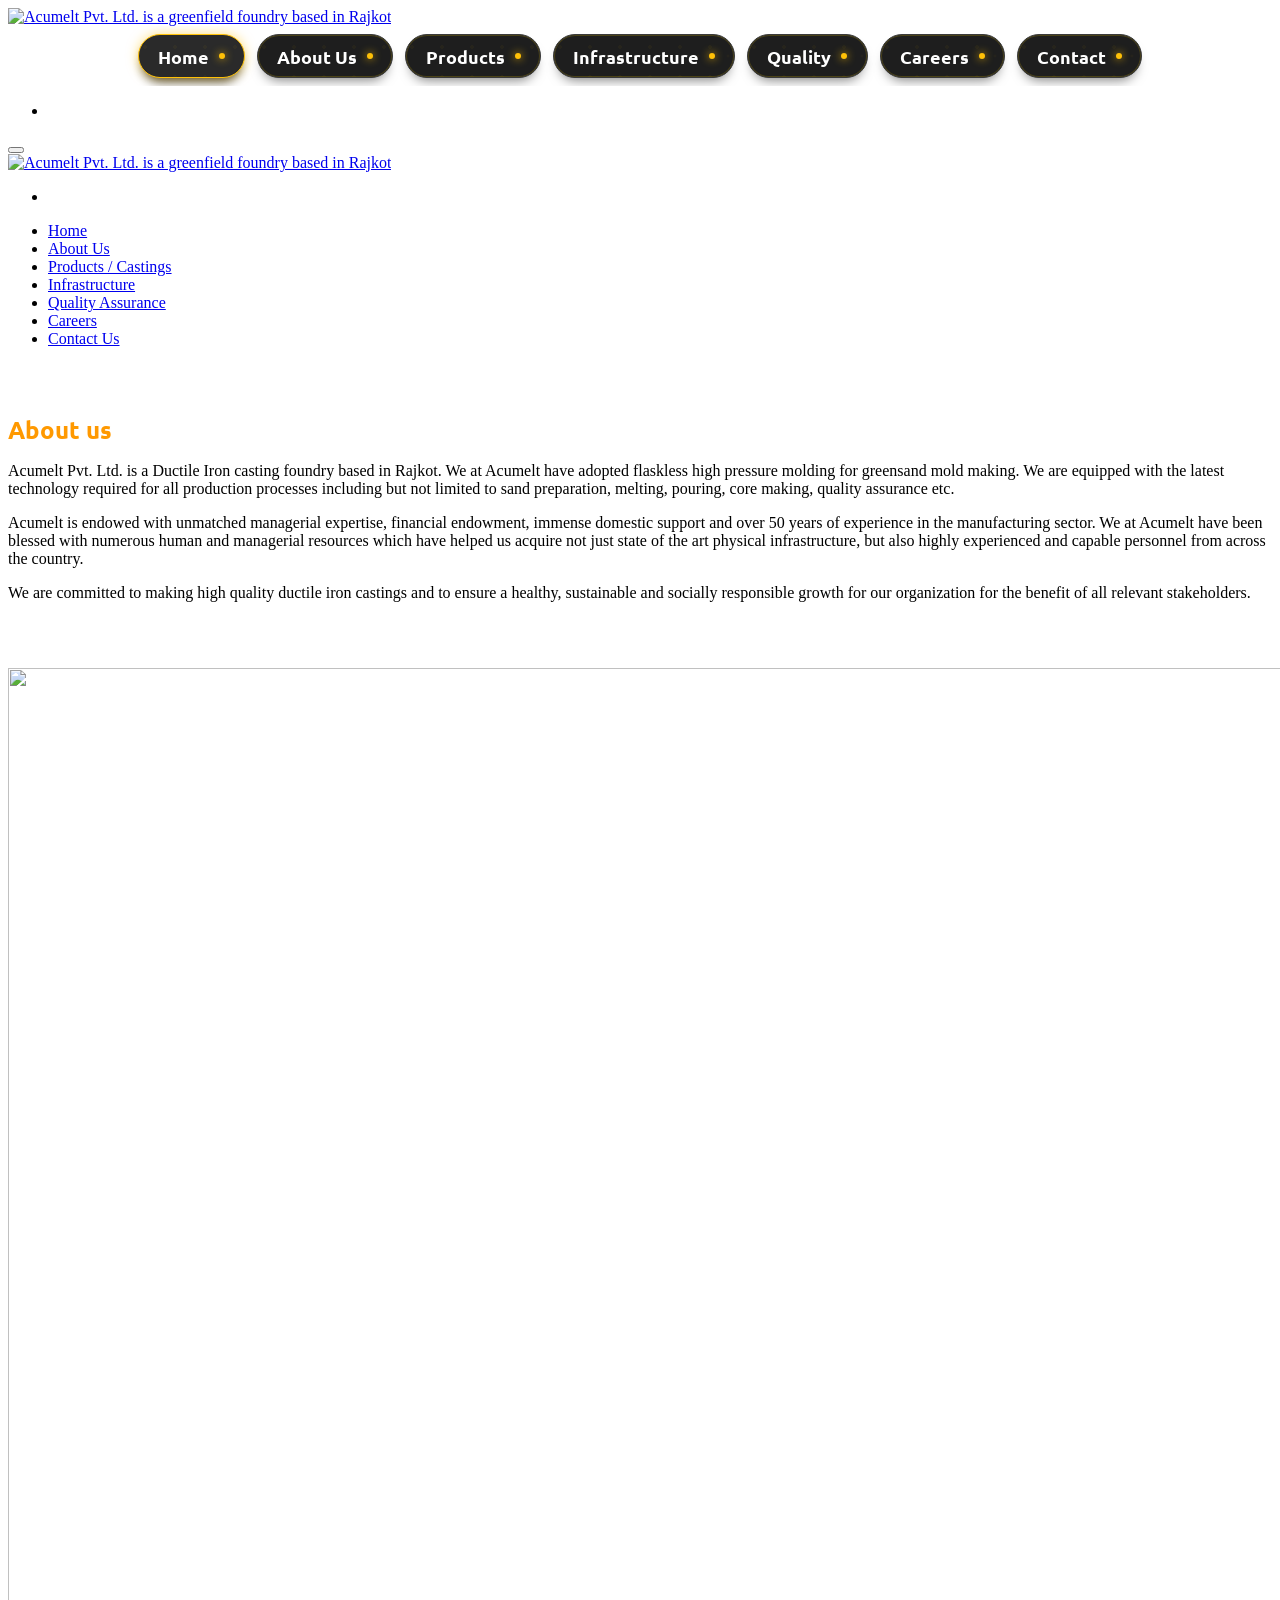
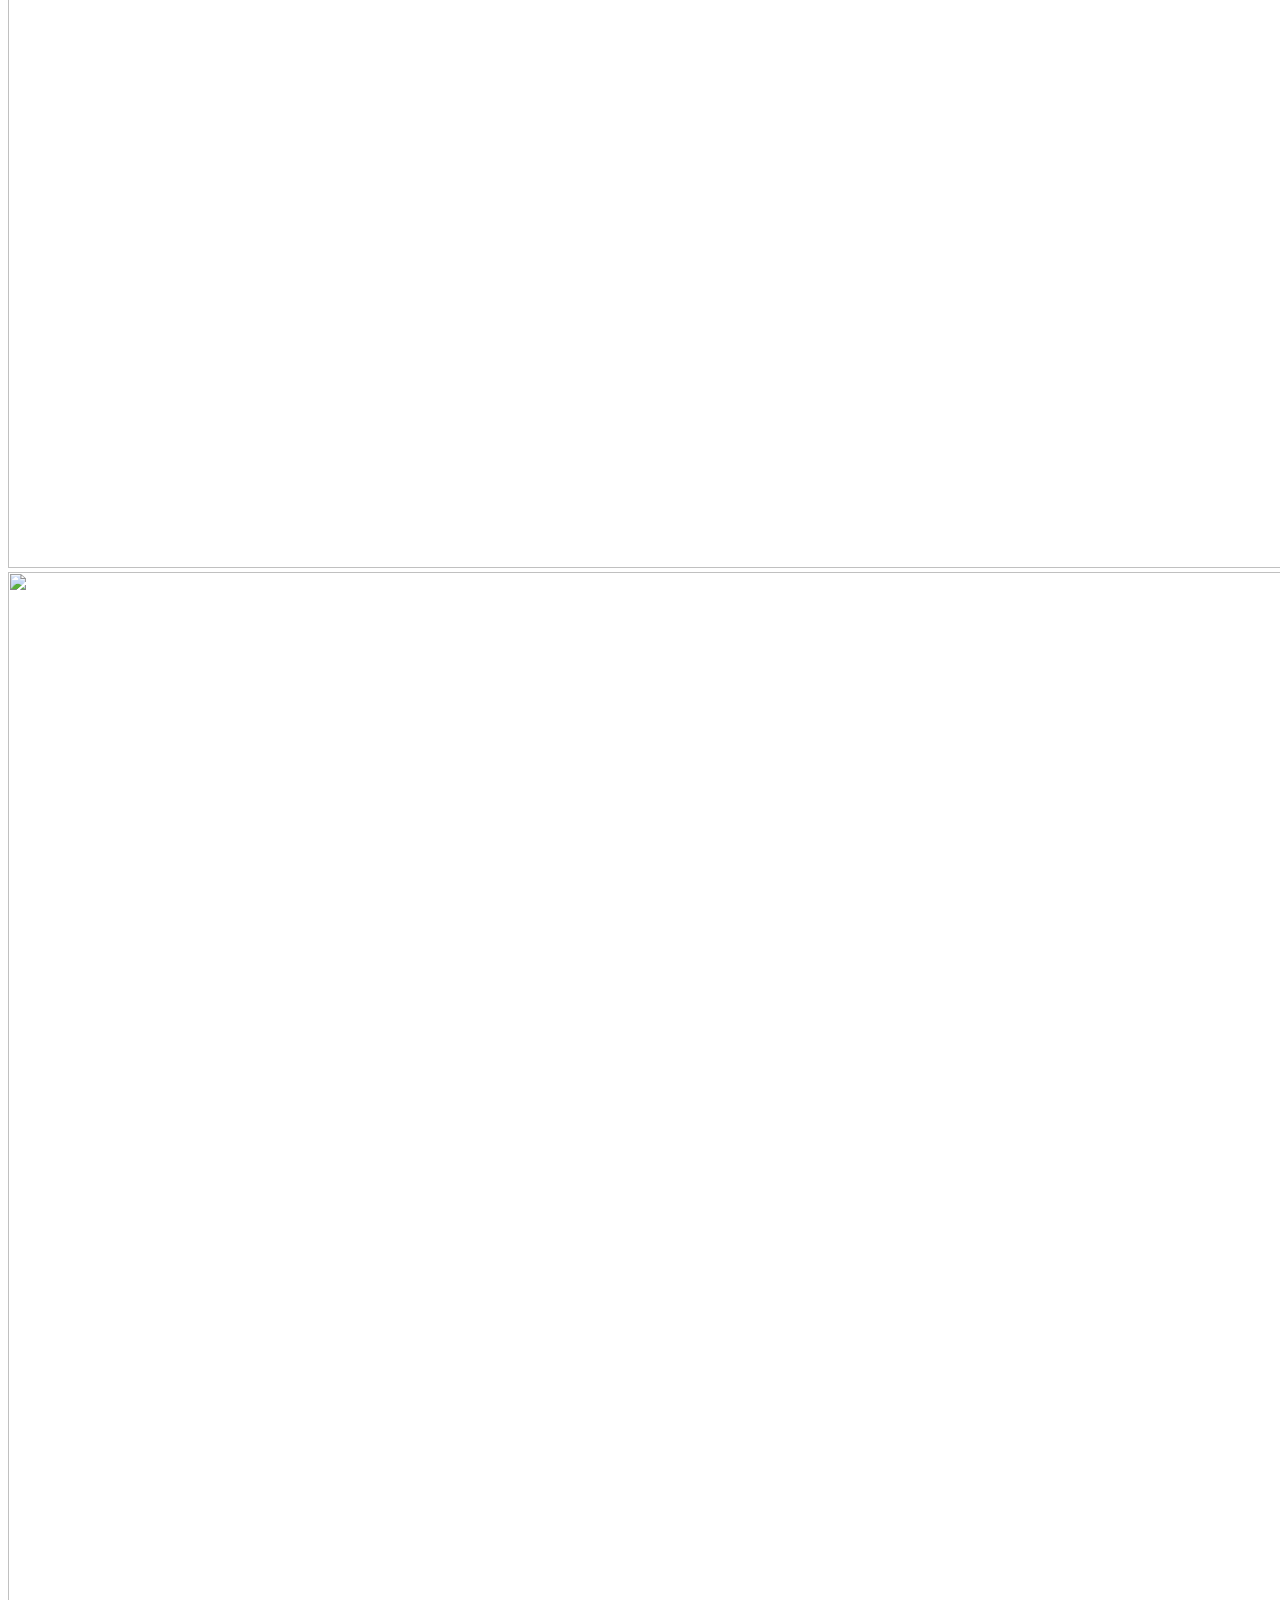
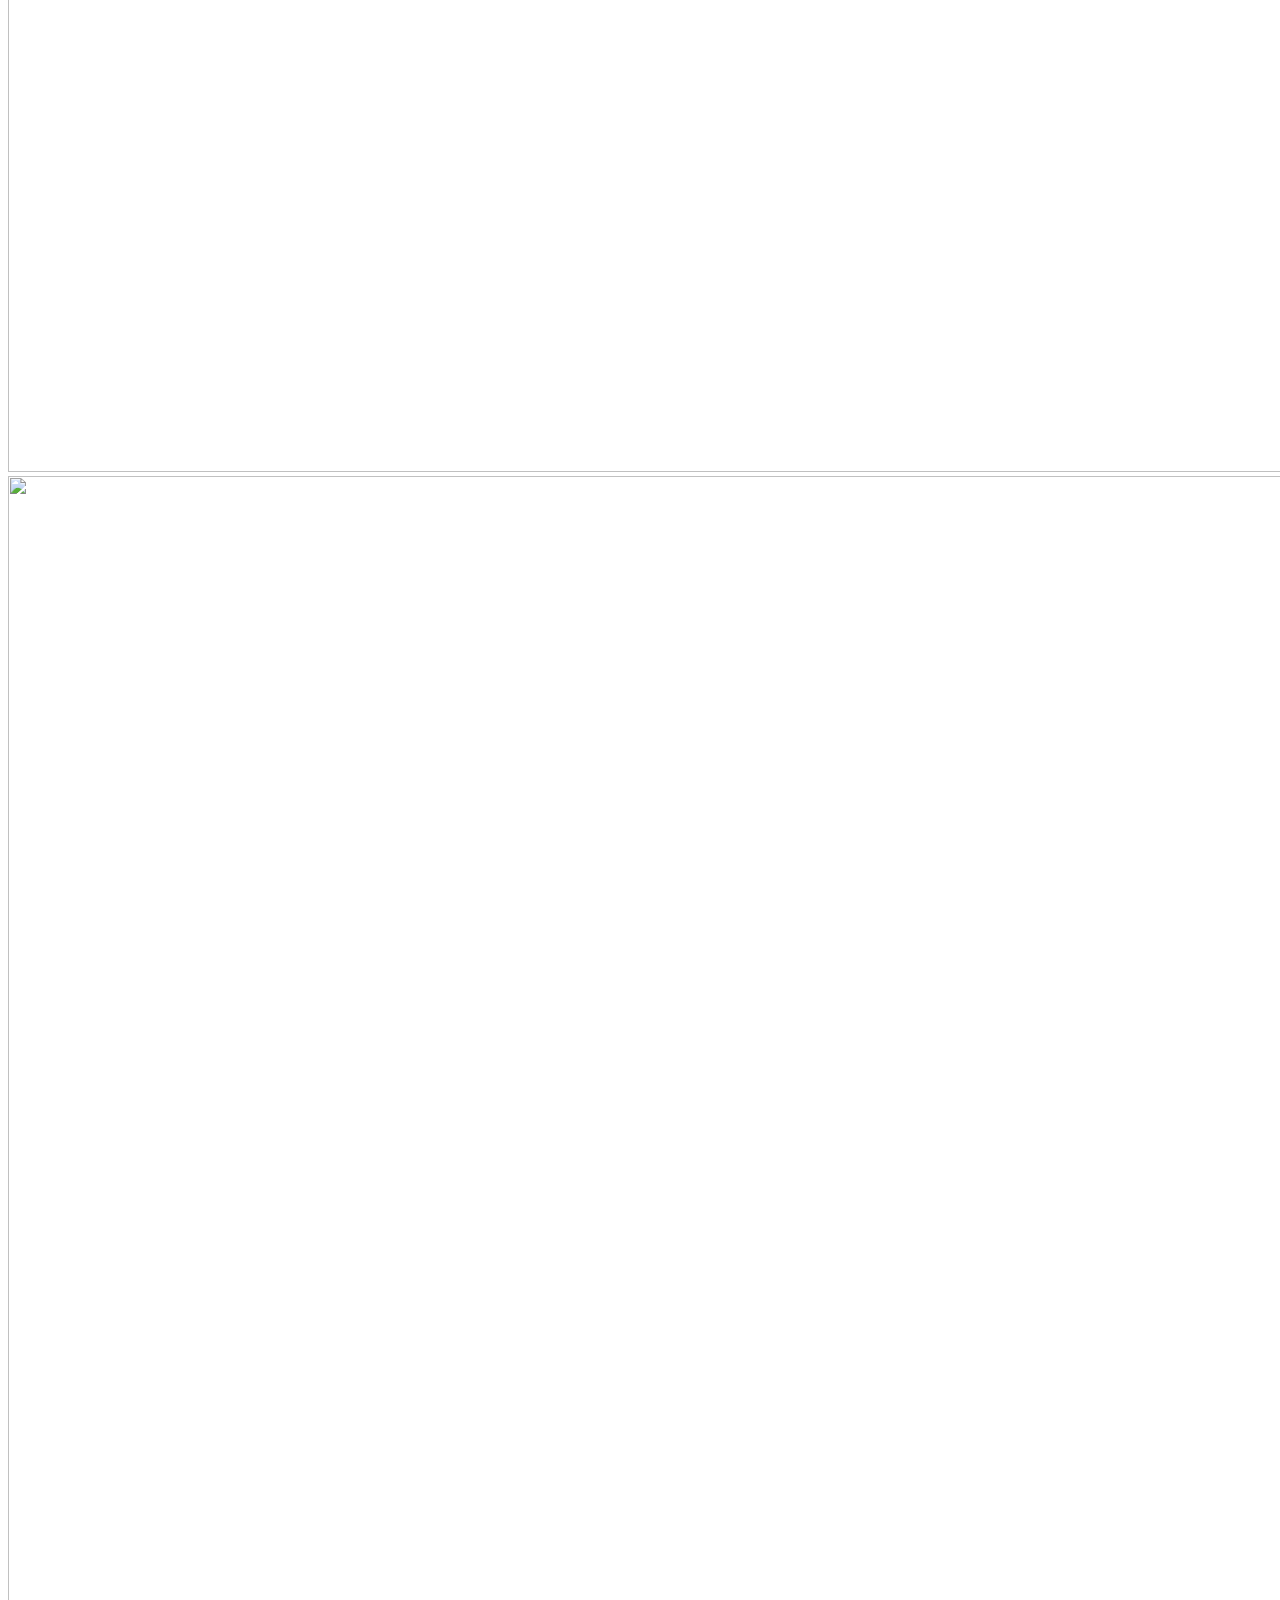
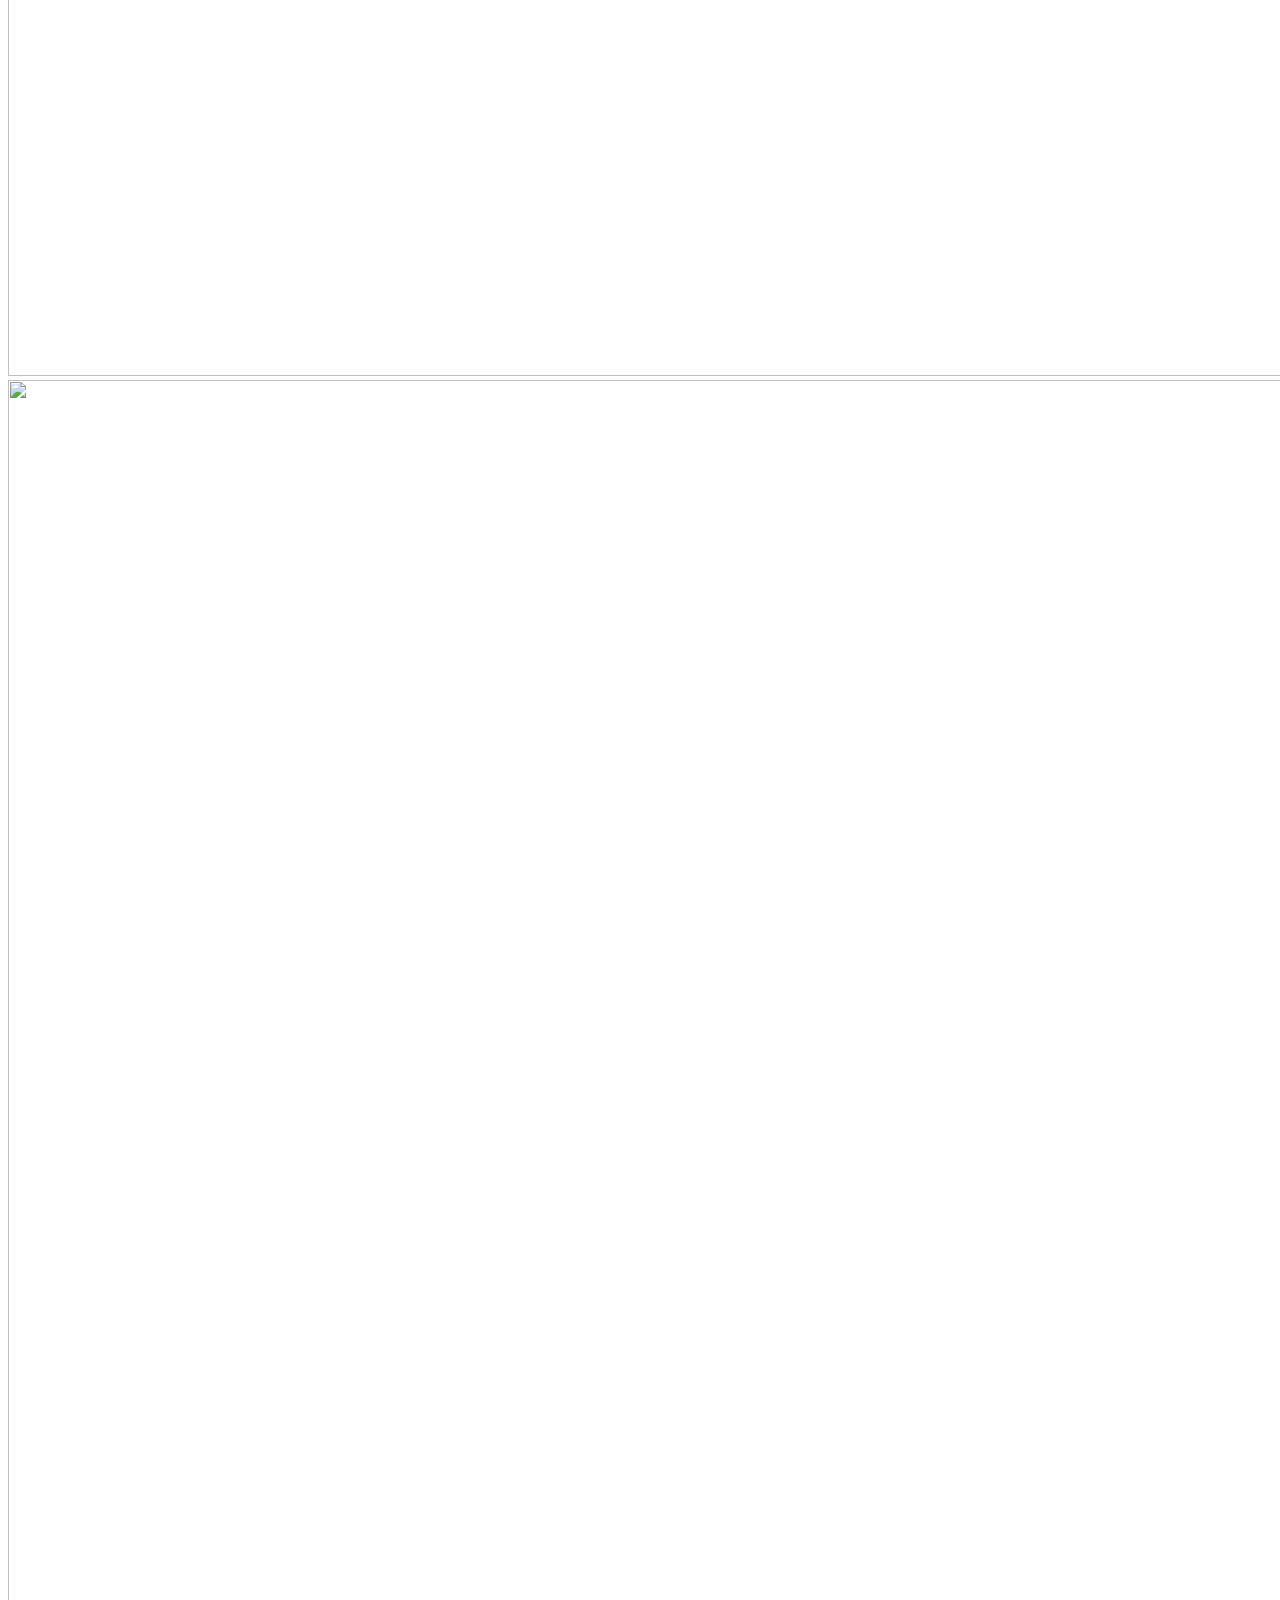
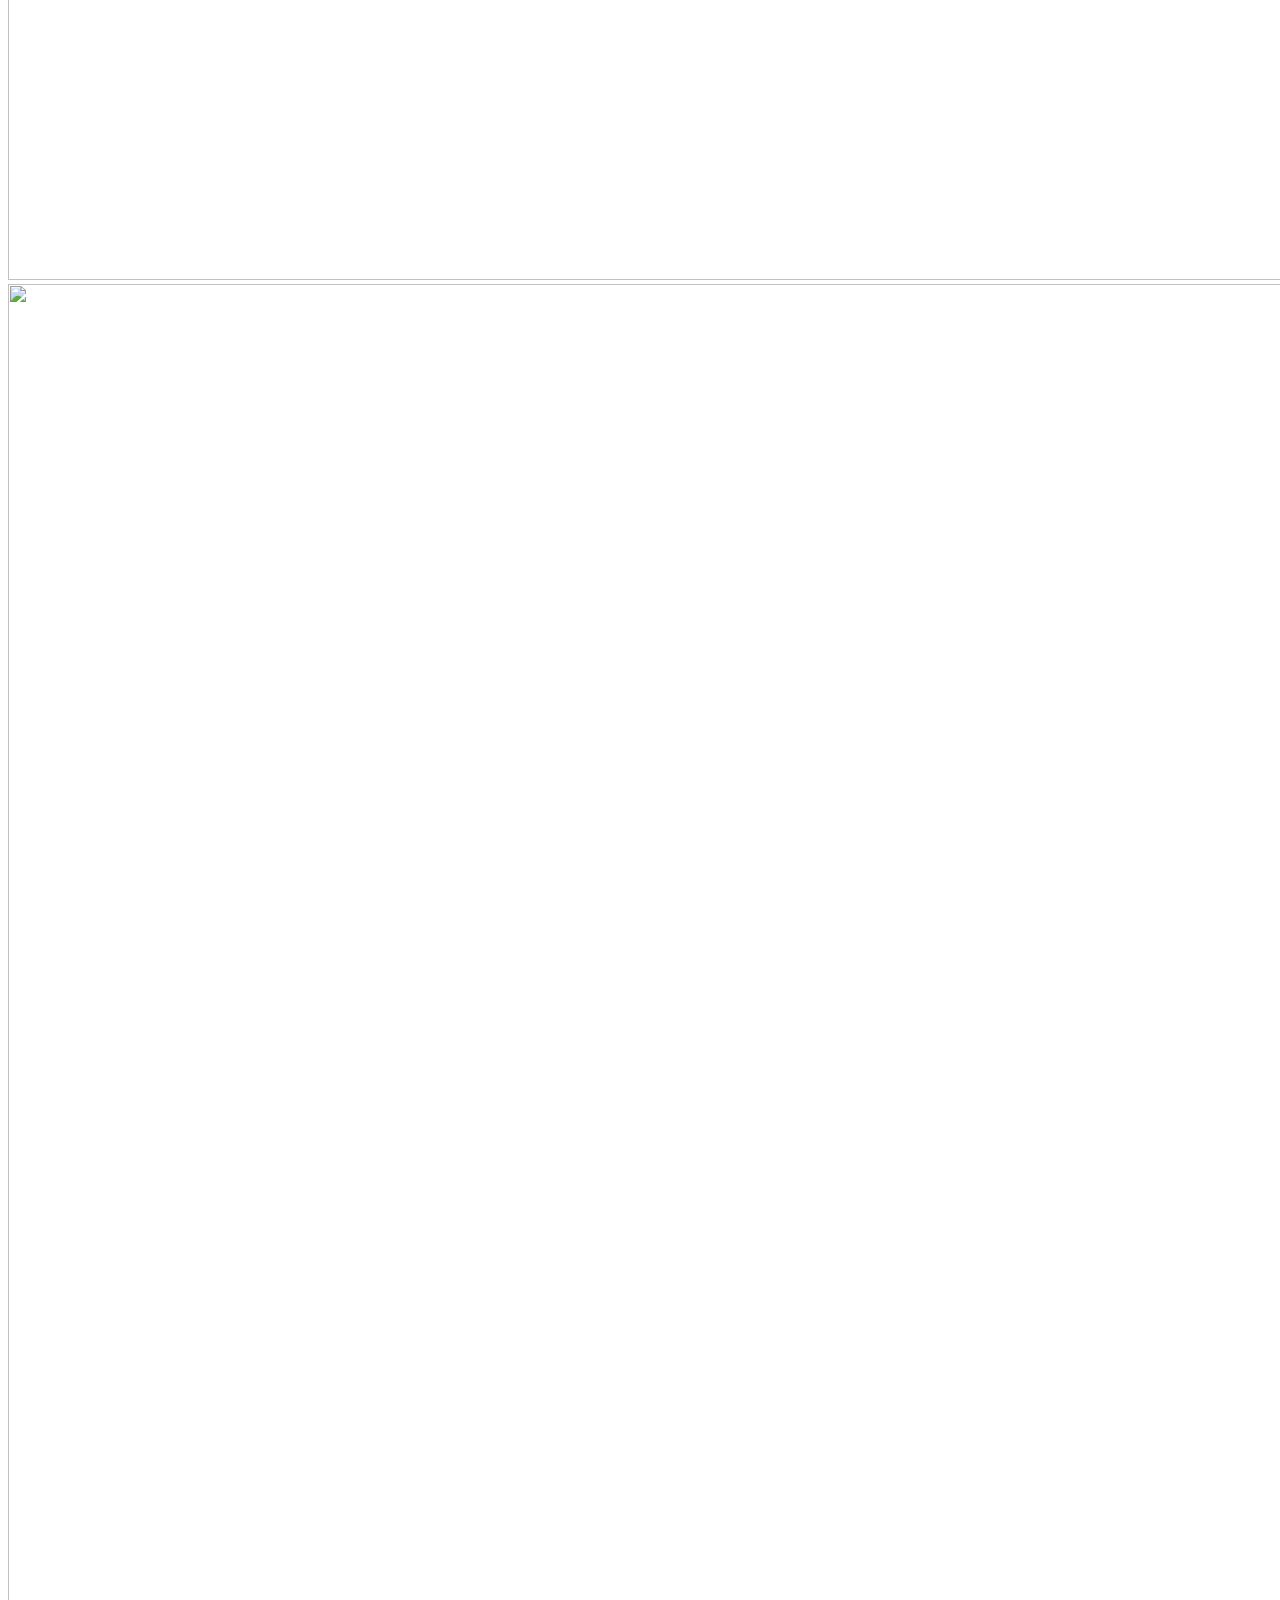
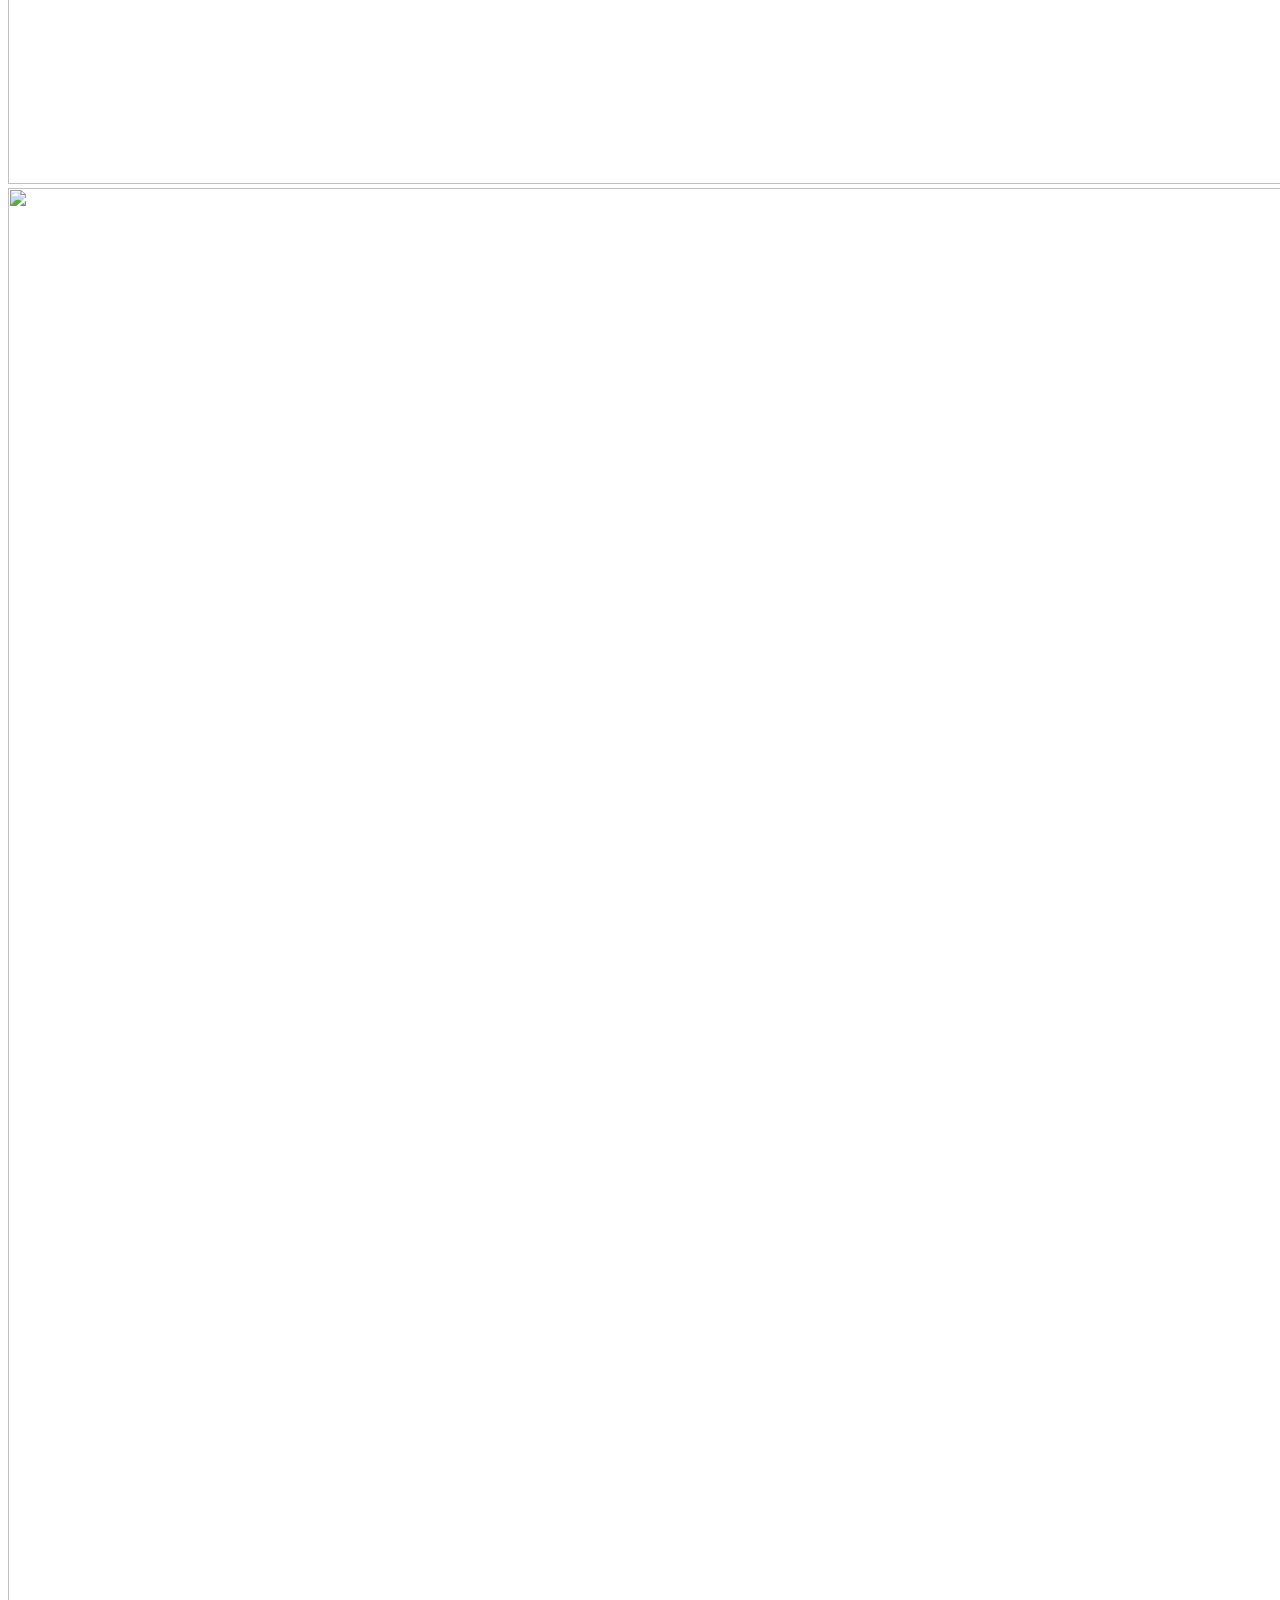
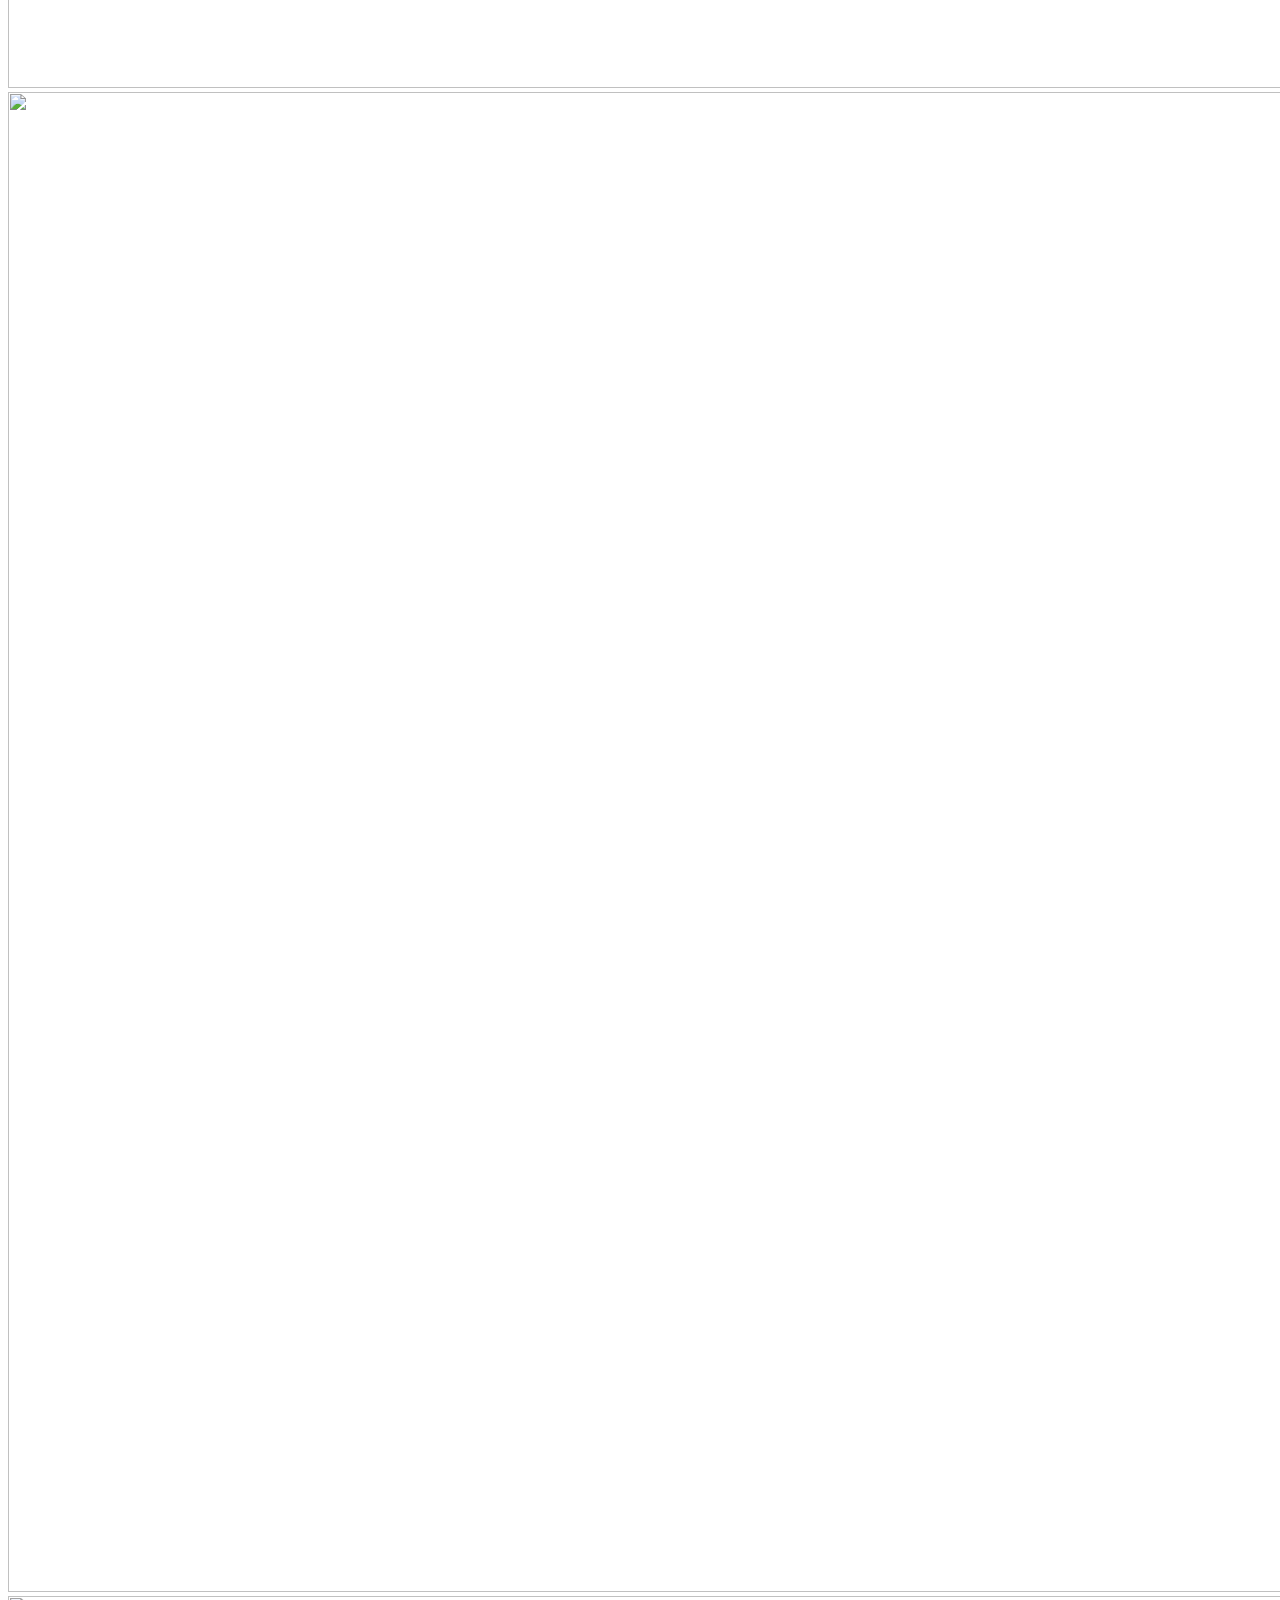
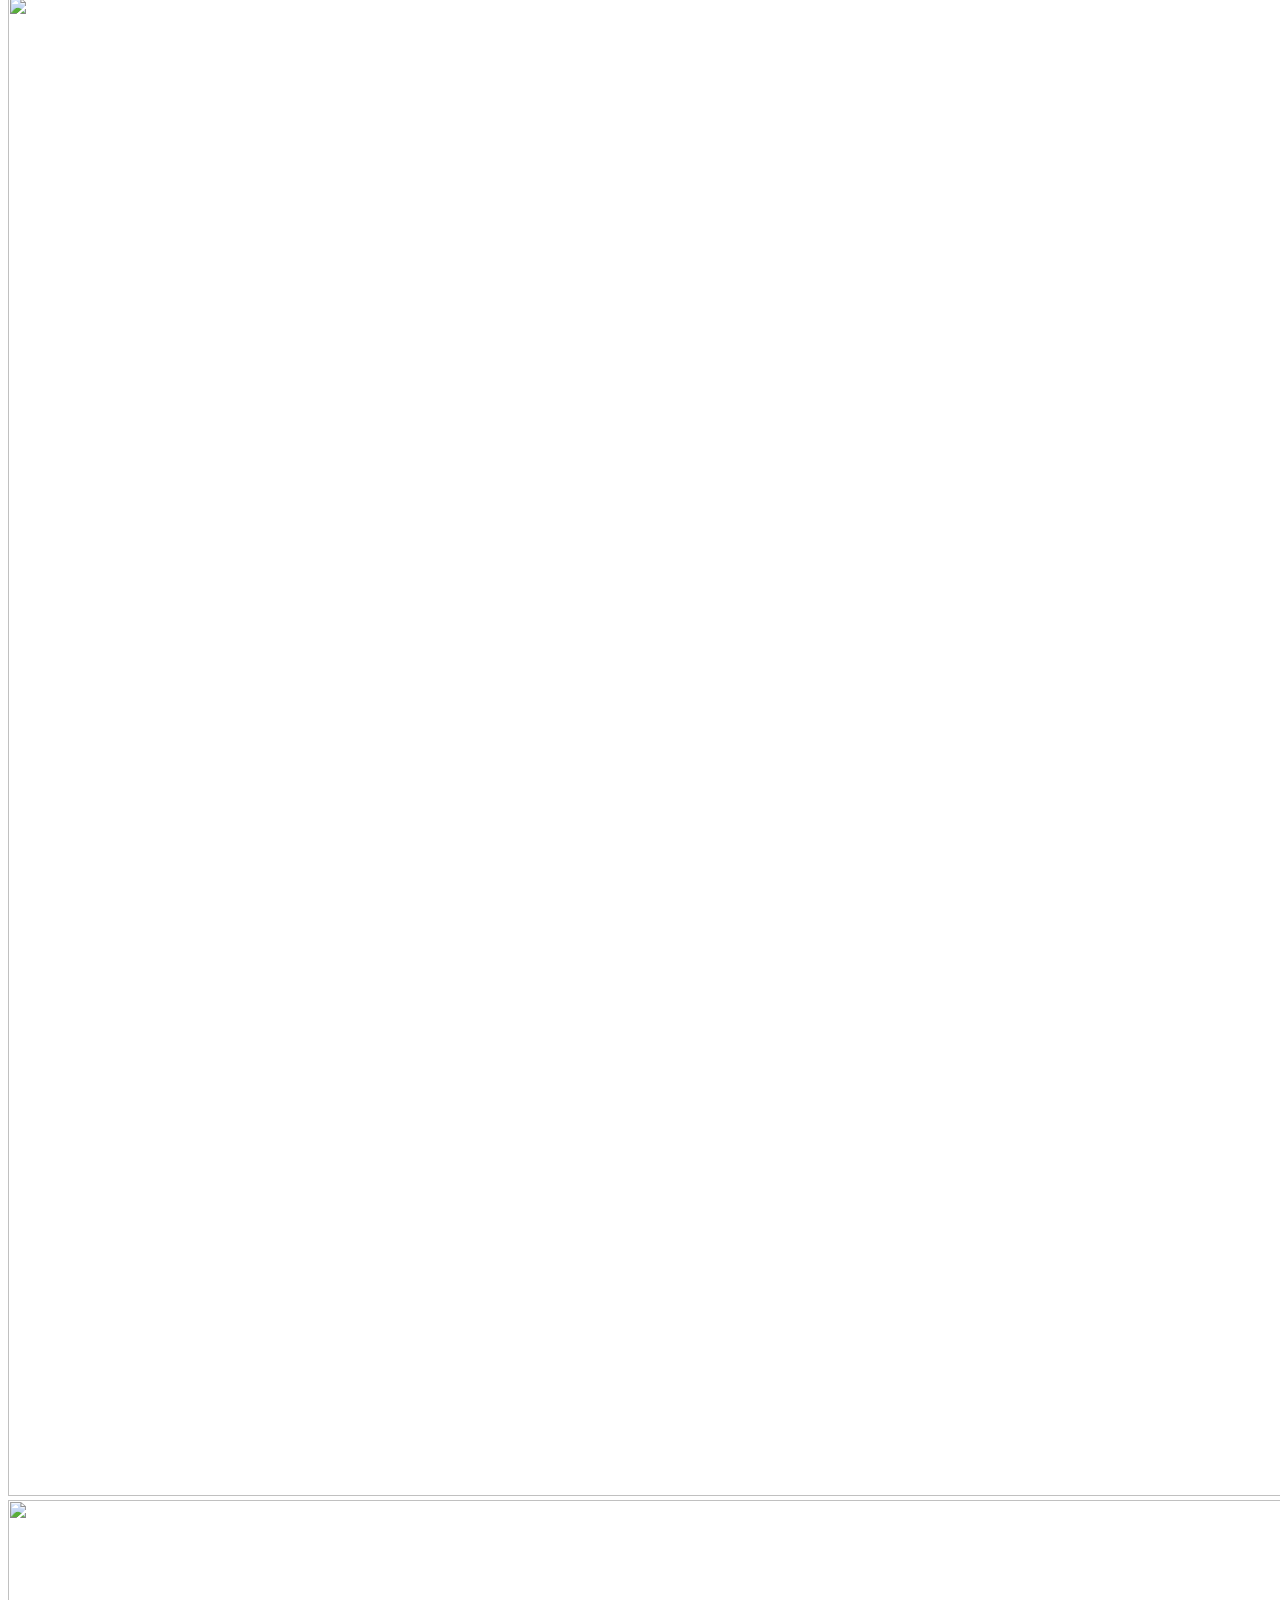
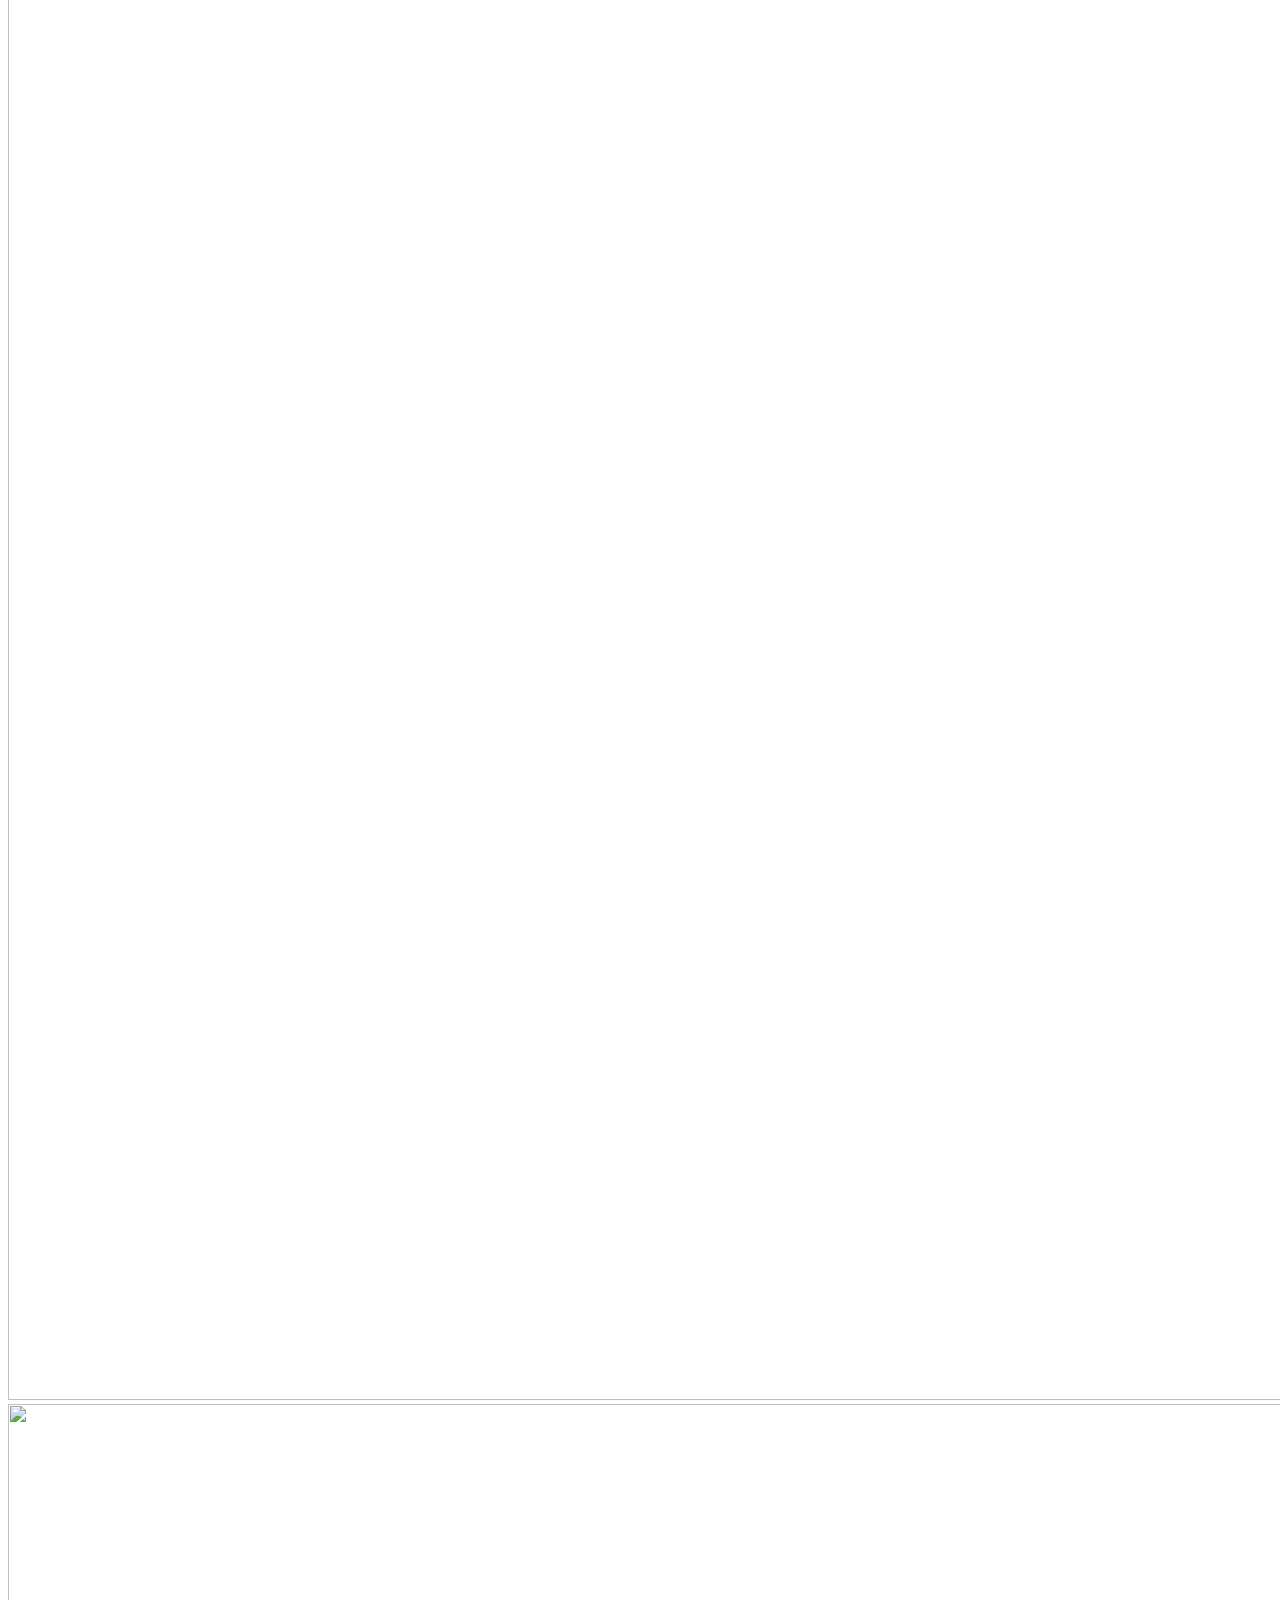
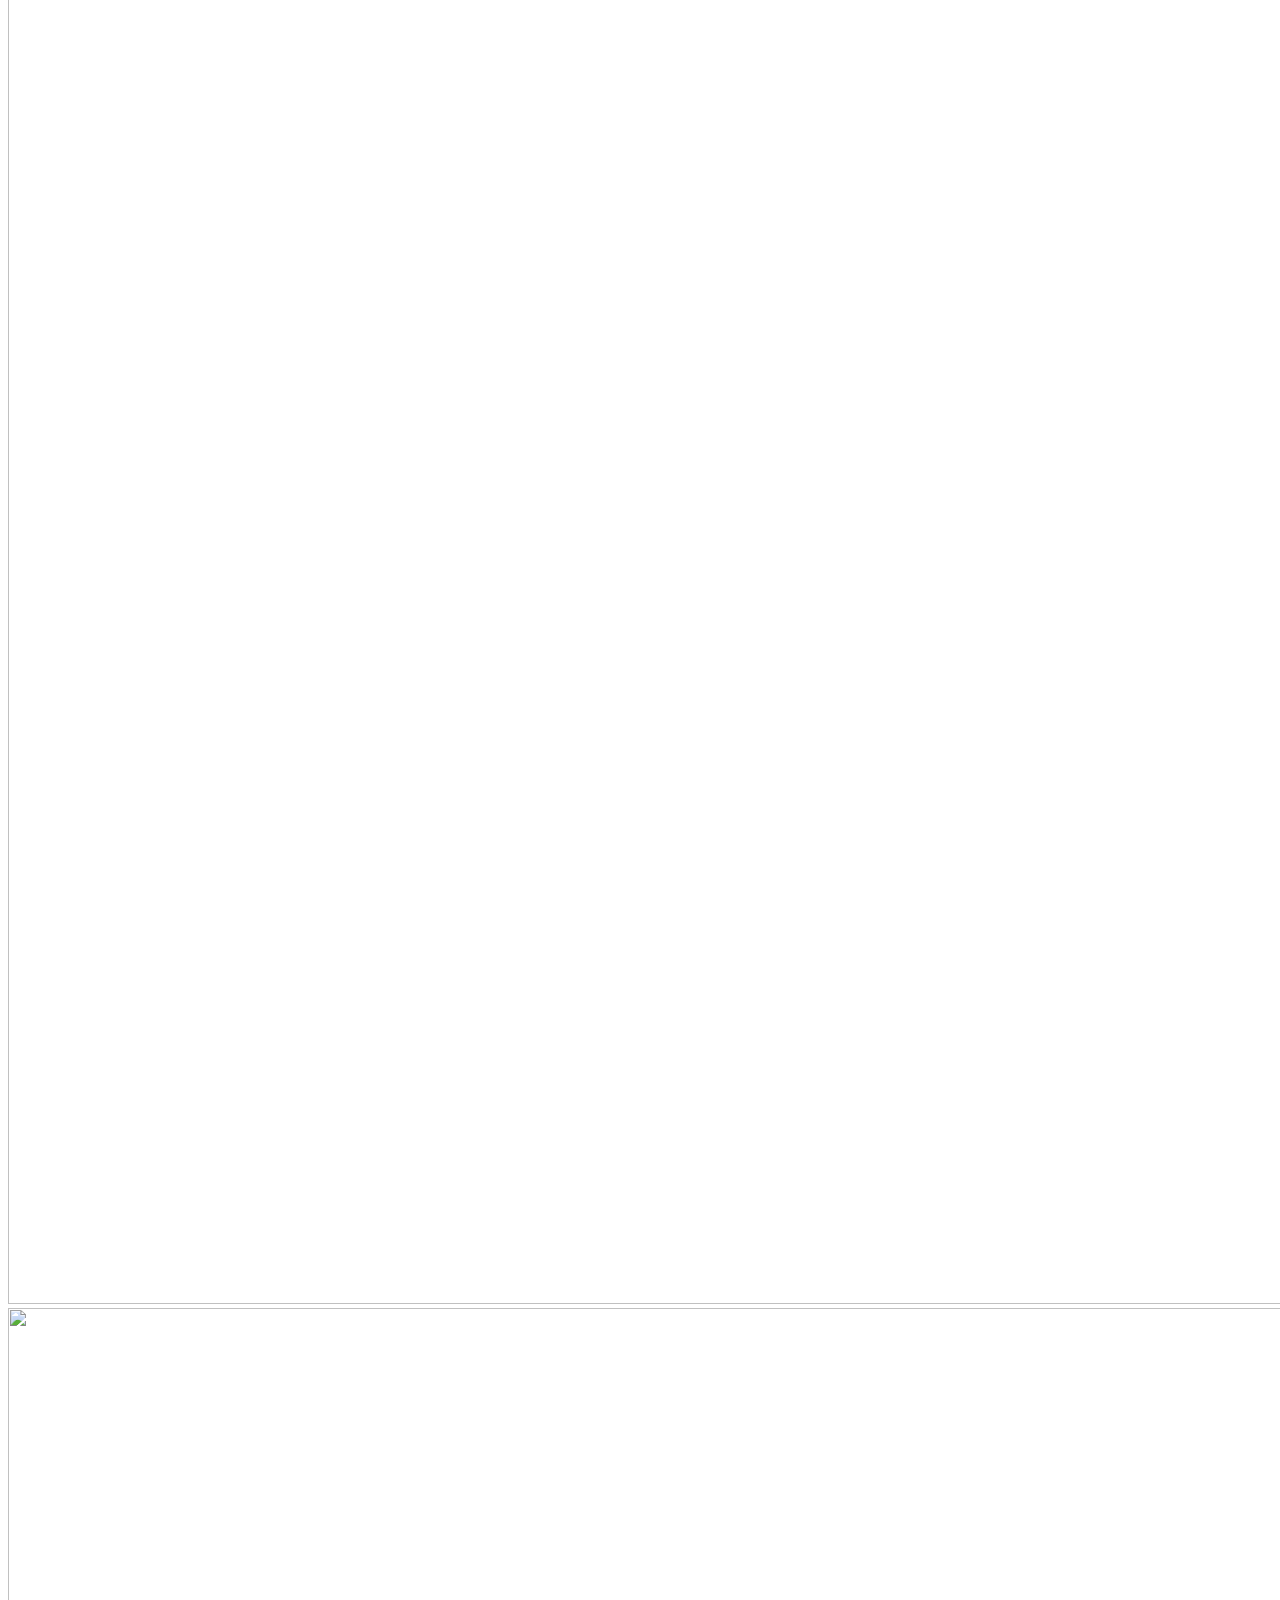
==== commit a882b6e2: "Update index.html" ====
--- a/index.html
+++ b/index.html
@@ -91,63 +91,84 @@
 						</div>
 						
 <div class="col-md-7">
-    <!-- Load vanilla-tilt from CDN (if not already loaded) -->
+    <!-- VanillaTilt from CDN -->
     <script src="https://cdn.jsdelivr.net/npm/vanilla-tilt@1.8.1/dist/vanilla-tilt.min.js"></script>
 
     <style>
-        /* === MODERN FOUNDRY MENU – HORIZONTAL, 3D TILT, DOTS === */
+        /* === MODERN FOUNDRY MENU – ALWAYS HORIZONTAL, SCROLL ON MOBILE === */
         #main-menu {
+            display: flex;
+            flex-wrap: nowrap;               /* ← crucial: never wrap */
+            justify-content: center;
+            align-items: center;
+            gap: 0.75rem;
+            margin: 0;
+            padding: 0.5rem 0;
+            list-style: none;
+            overflow-x: auto;                 /* enable horizontal scroll on small screens */
+            overflow-y: hidden;
+            white-space: nowrap;               /* ensure flex children don't wrap */
+            -webkit-overflow-scrolling: touch; /* smooth scrolling on iOS */
+            scrollbar-width: thin;              /* nice thin scrollbar (Firefox) */
             perspective: 1200px;
-            gap: 0.75rem !important;
-            flex-wrap: wrap;
-            justify-content: center;
+        }
+
+        /* hide scrollbar on webkit but keep functionality (optional) */
+        #main-menu::-webkit-scrollbar {
+            height: 4px;
+        }
+        #main-menu::-webkit-scrollbar-thumb {
+            background: #ffc107;
+            border-radius: 10px;
+        }
+        #main-menu::-webkit-scrollbar-track {
+            background: #2a2a2a;
         }
 
         #main-menu .menu-item {
-            list-style: none;
+            flex: 0 0 auto;                    /* prevent shrinking, keep natural width */
             transform-style: preserve-3d;
         }
 
         #main-menu .menu-item a {
             display: flex;
             align-items: center;
-            gap: 8px;
+            gap: 6px;
             font-size: 1.1rem;
             font-weight: 600;
-            padding: 0.7rem 1.5rem;
+            padding: 0.6rem 1.2rem;
             color: #ffffff;
             text-decoration: none;
-            background: #1e1e1e;               /* deep black base */
+            background: #1e1e1e;
             border: 1px solid #3a3a3a;
-            border-radius: 40px;                /* pill shape – modern */
+            border-radius: 40px;
             box-shadow: 0 8px 12px -6px rgba(0,0,0,0.5), 0 0 0 1px rgba(255, 215, 0, 0.2) inset;
             transition: all 0.2s ease;
-            white-space: nowrap;                 /* keep text in one line */
+            white-space: nowrap;                /* text never wraps inside button */
             position: relative;
             overflow: hidden;
-            font-family: 'Ubuntu', sans-serif;  /* matches your site font */
-        }
-
-        /* yellow dot (brand element) */
+            font-family: 'Ubuntu', sans-serif;
+        }
+
+        /* yellow dot */
         #main-menu .menu-item a .dot {
             display: inline-block;
             width: 6px;
             height: 6px;
             background-color: #ffc107;
             border-radius: 50%;
-            margin-left: 6px;
+            margin-left: 4px;
             box-shadow: 0 0 8px #ffc107;
             transition: transform 0.2s;
         }
 
-        /* optional icon (can be used, but we keep simple) */
+        /* optional icon */
         #main-menu .menu-item a i {
             font-size: 1.2rem;
             color: #ffc107;
             transition: transform 0.2s;
         }
 
-        /* hover state (fallback, but tilt will also apply) */
         #main-menu .menu-item a:hover {
             background: #2a2a2a;
             border-color: #ffc107;
@@ -166,7 +187,7 @@
             box-shadow: 0 0 12px rgba(255, 193, 7, 0.5), 0 8px 12px -6px black;
         }
 
-        /* sand / dot background effect (subtle) */
+        /* sand‑like dot pattern (subtle) */
         #main-menu .menu-item a::before {
             content: '';
             position: absolute;
@@ -180,28 +201,25 @@
             z-index: 0;
         }
 
-        /* ensure text is above pseudo */
         #main-menu .menu-item a > * {
             position: relative;
             z-index: 1;
         }
 
-        /* === responsive === */
-        @media (max-width: 992px) {
-            #main-menu {
-                gap: 0.5rem !important;
+        /* responsive: reduce font/padding on very small screens */
+        @media (max-width: 768px) {
+            #main-menu .menu-item a {
+                font-size: 0.9rem;
+                padding: 0.4rem 0.8rem;
+                gap: 4px;
             }
-            #main-menu .menu-item a {
-                font-size: 0.95rem;
-                padding: 0.5rem 1rem;
-                white-space: nowrap;
-            }
-            /* disable 3D tilt on mobile via JS (we destroy it) */
-        }
+        }
+
+        /* disable tilt on mobile (via JS condition) – already handled in script */
     </style>
 
     <nav id="site-navigation" class="main-navigation">
-        <ul id="main-menu" class="menu d-flex justify-content-center m-0 p-0 list-unstyled flex-wrap">
+        <ul id="main-menu" class="menu">
             <li class="menu-item"><a href="/index.html" aria-current="page"><span>Home</span><span class="dot"></span></a></li>
             <li class="menu-item"><a href="/about.html"><span>About Us</span><span class="dot"></span></a></li>
             <li class="menu-item"><a href="/products.html"><span>Products</span><span class="dot"></span></a></li>
@@ -214,13 +232,12 @@
 
     <script>
         (function() {
-            // wait for vanilla-tilt to be ready
             if (typeof VanillaTilt !== 'undefined') {
                 const links = document.querySelectorAll('#main-menu .menu-item a');
                 const isMobile = window.matchMedia('(max-width: 992px)').matches;
                 if (!isMobile) {
                     VanillaTilt.init(links, {
-                        max: 8,                // max tilt rotation
+                        max: 8,
                         speed: 400,
                         scale: 1.02,
                         glare: true,
@@ -231,7 +248,7 @@
                         reset: true
                     });
                 }
-                // optional: re‑init on resize (simplified – you can extend)
+                // re‑evaluate on resize (simple version)
                 window.addEventListener('resize', function() {
                     const mobileNow = window.matchMedia('(max-width: 992px)').matches;
                     links.forEach(link => {
@@ -250,7 +267,6 @@
         })();
     </script>
 </div>						  
-						  
 						<div class="col-md-2"> 
 							<!-- Call To Action -->
 							<div class="social-navigation">
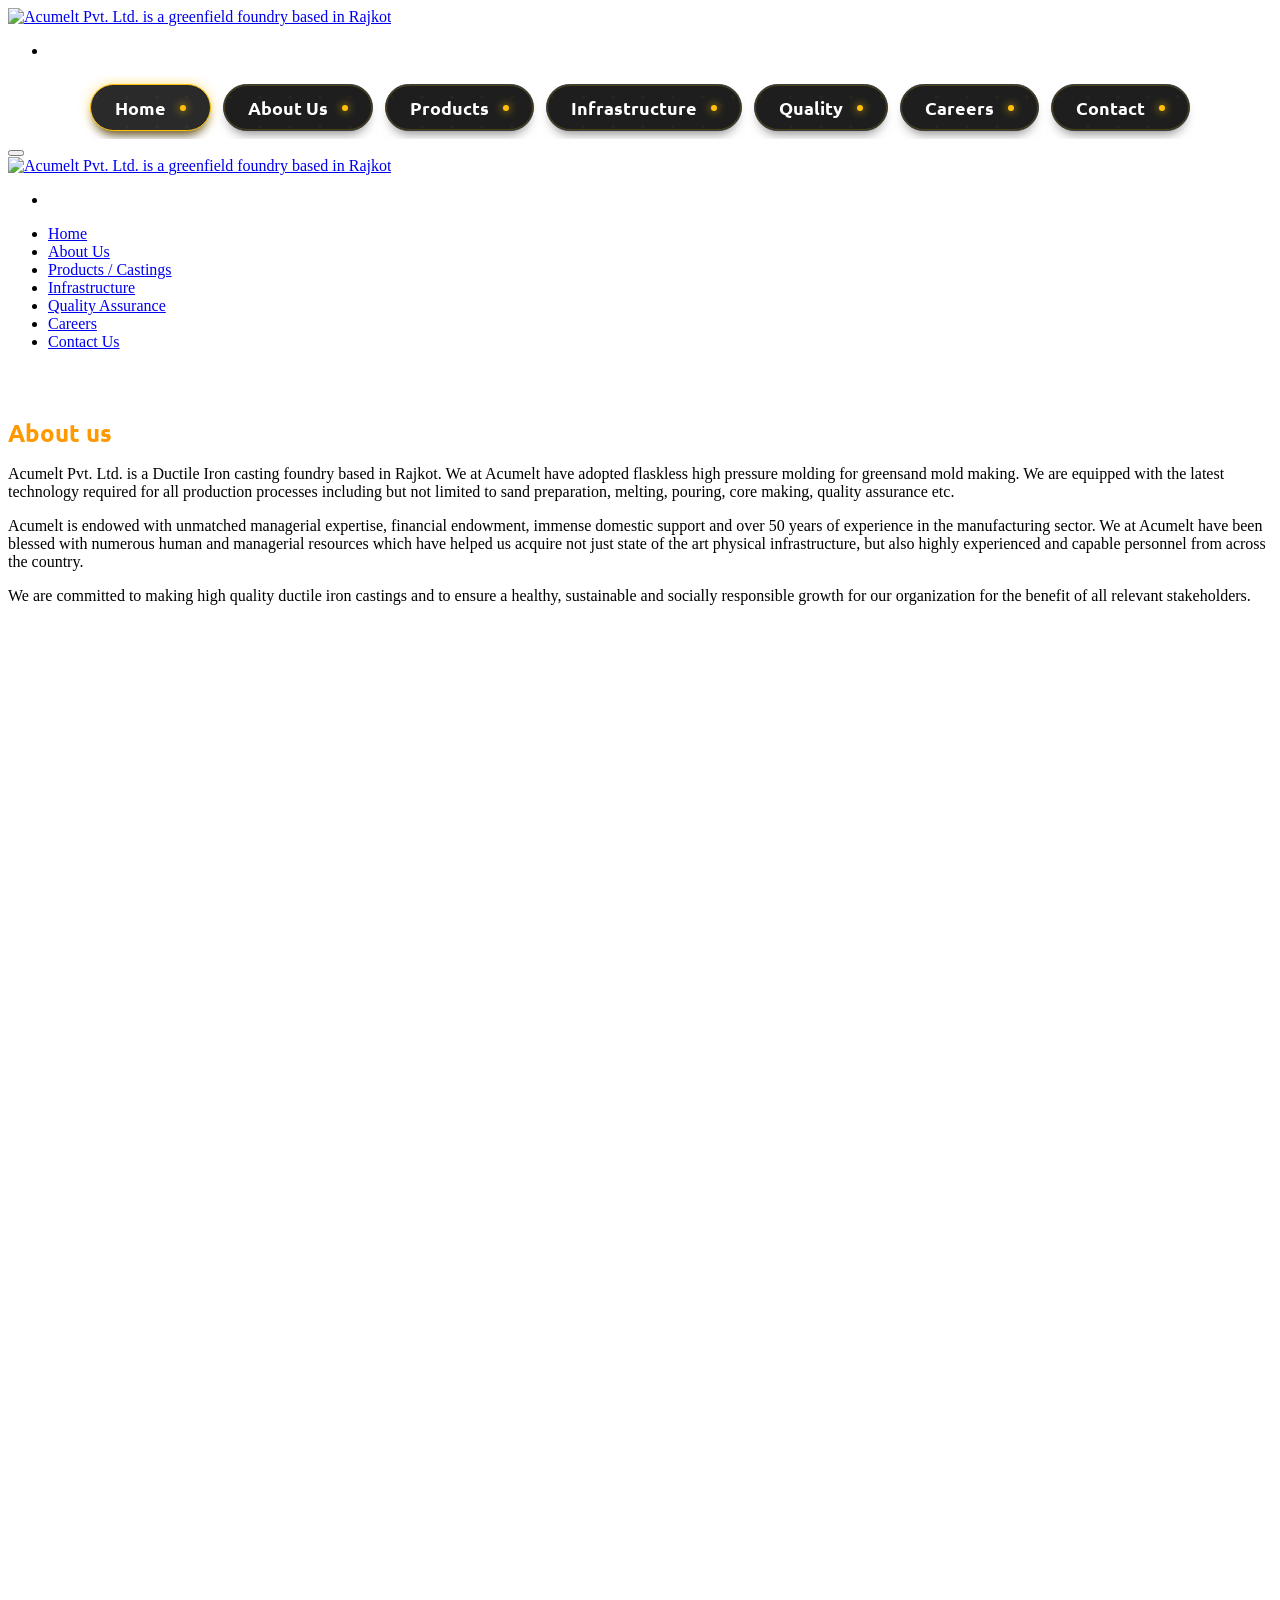
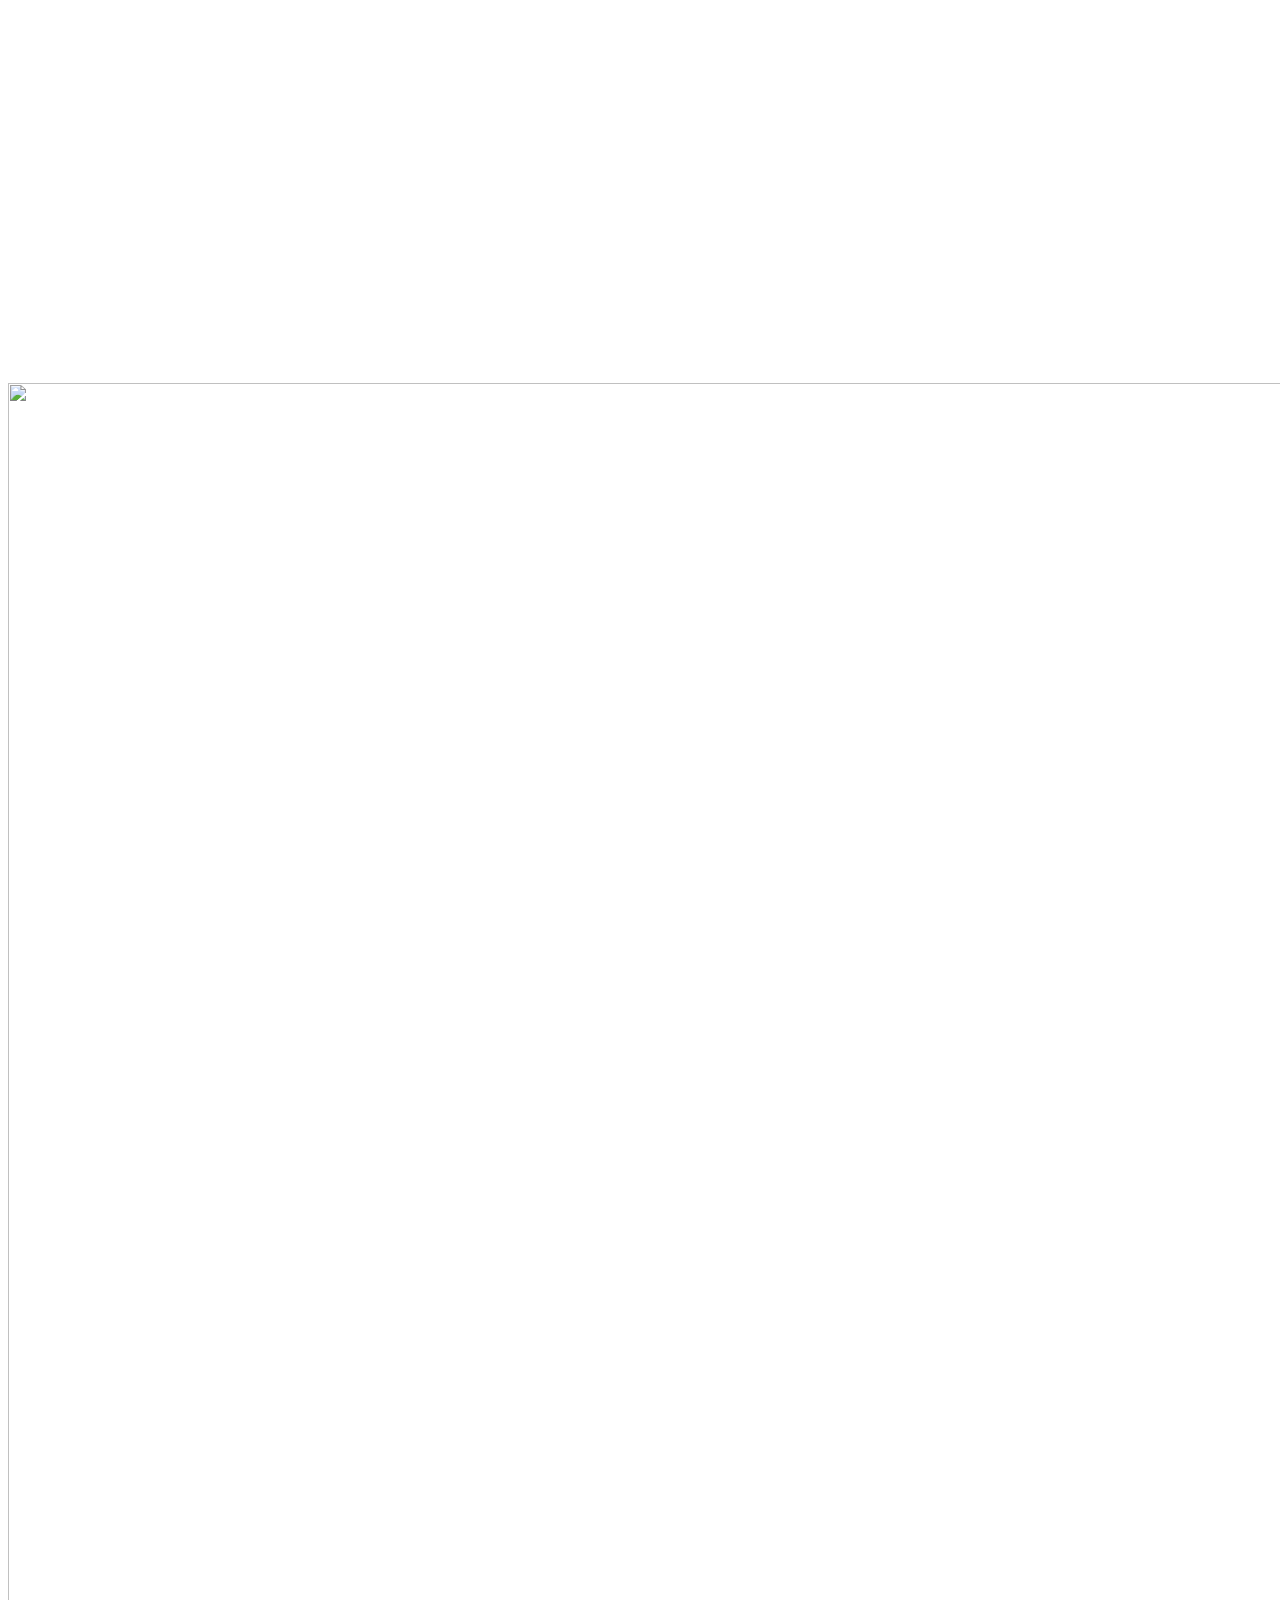
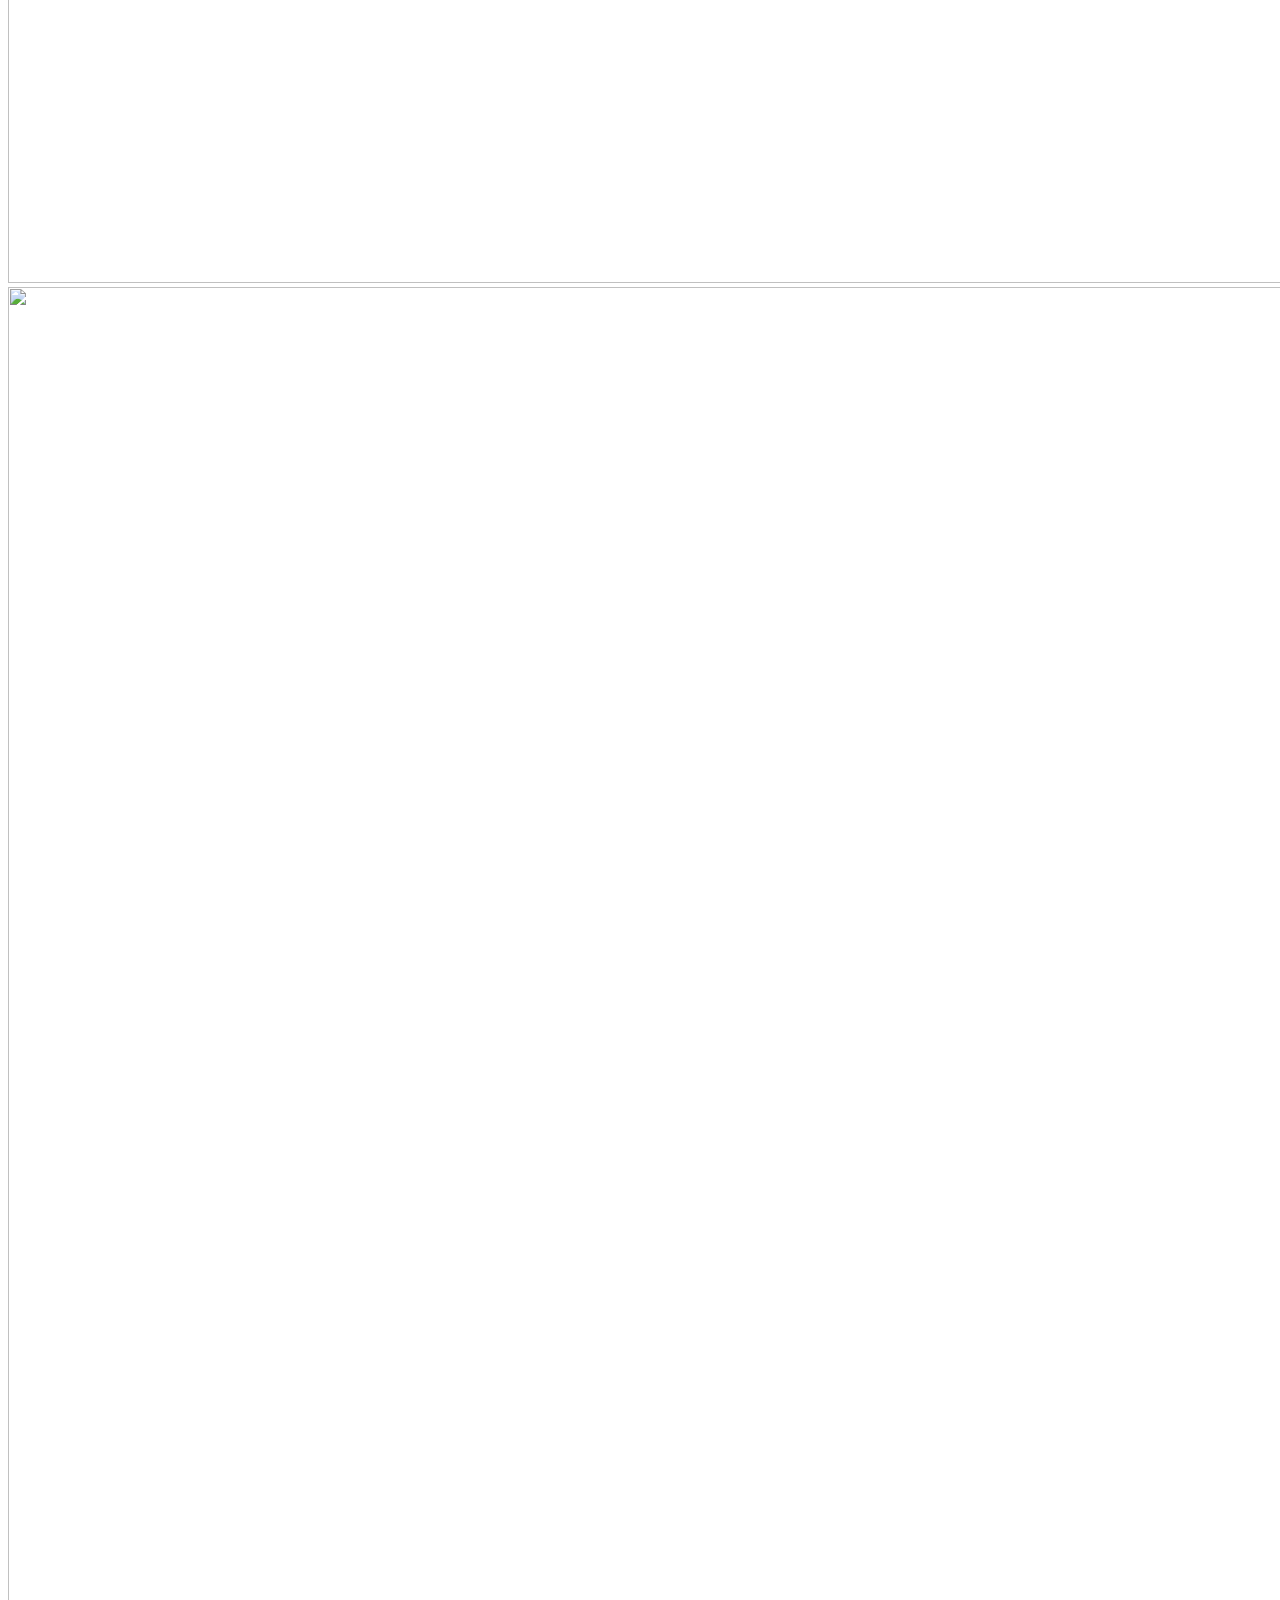
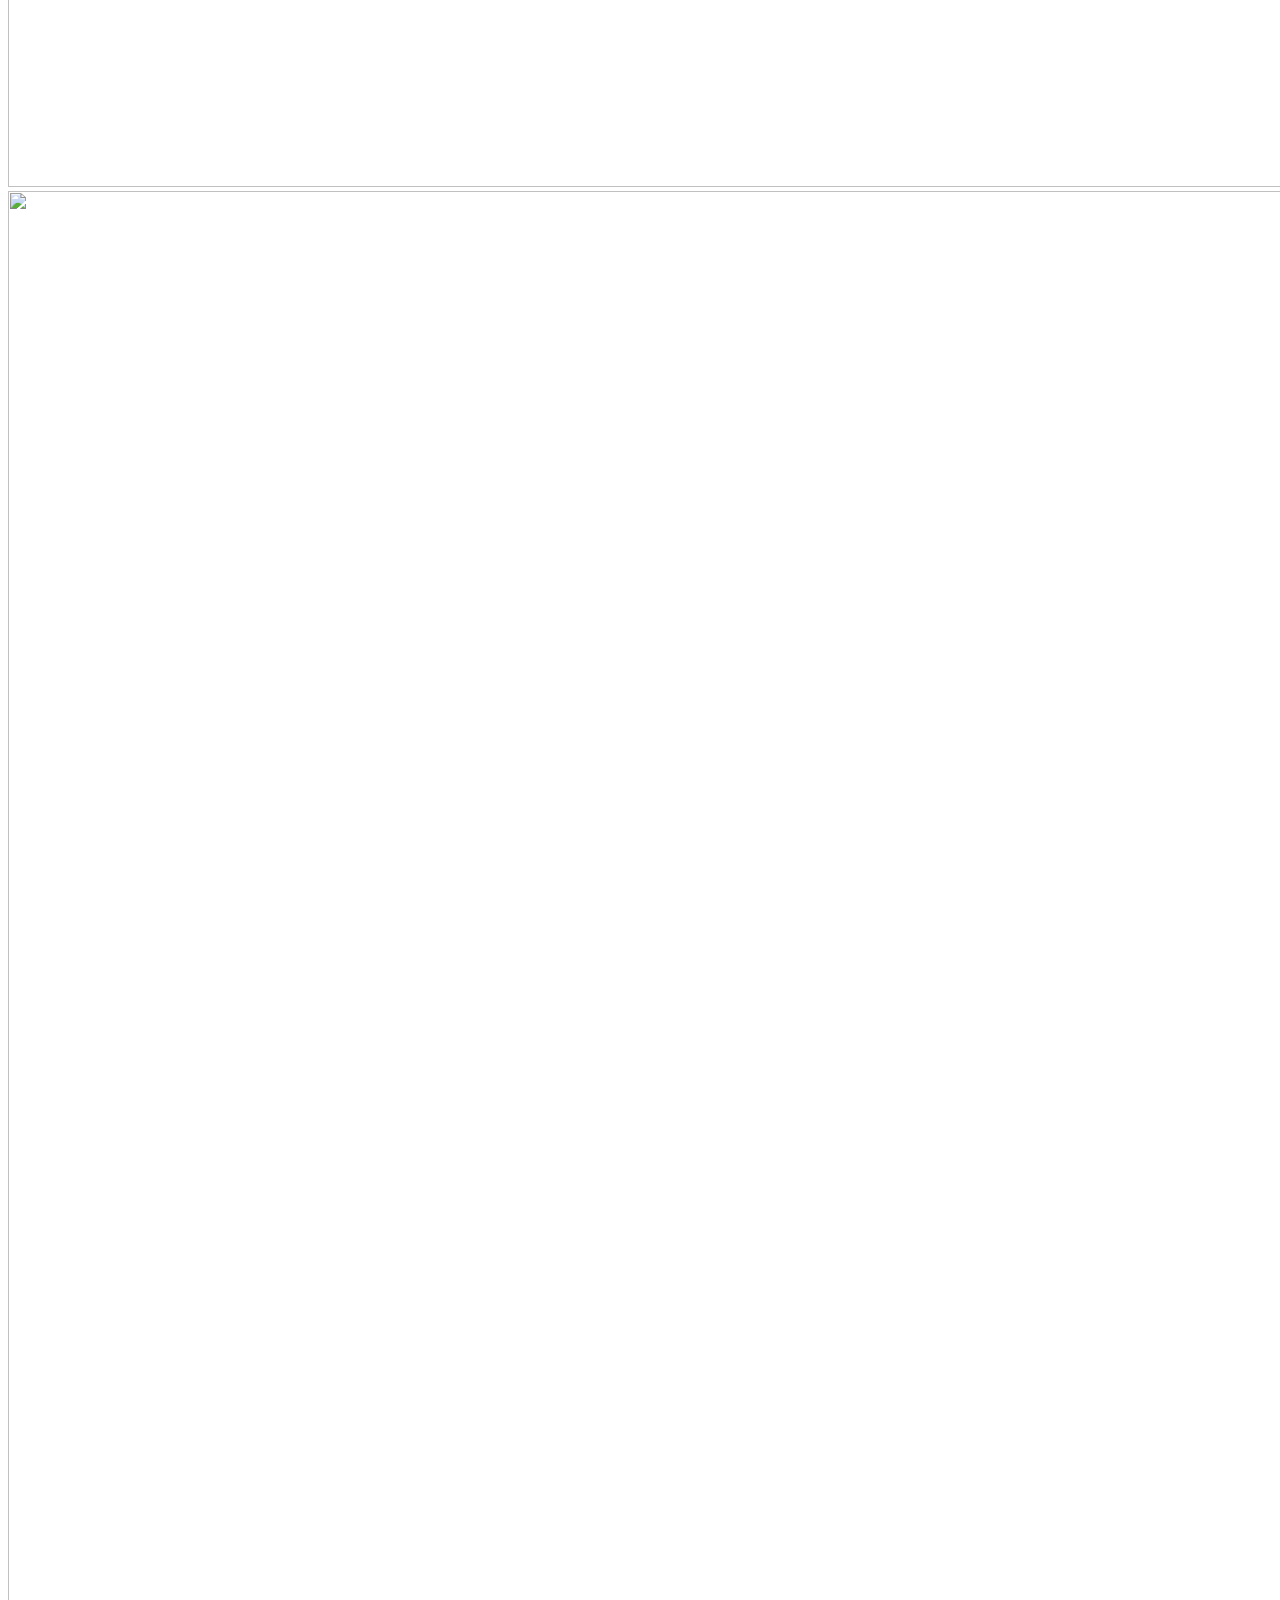
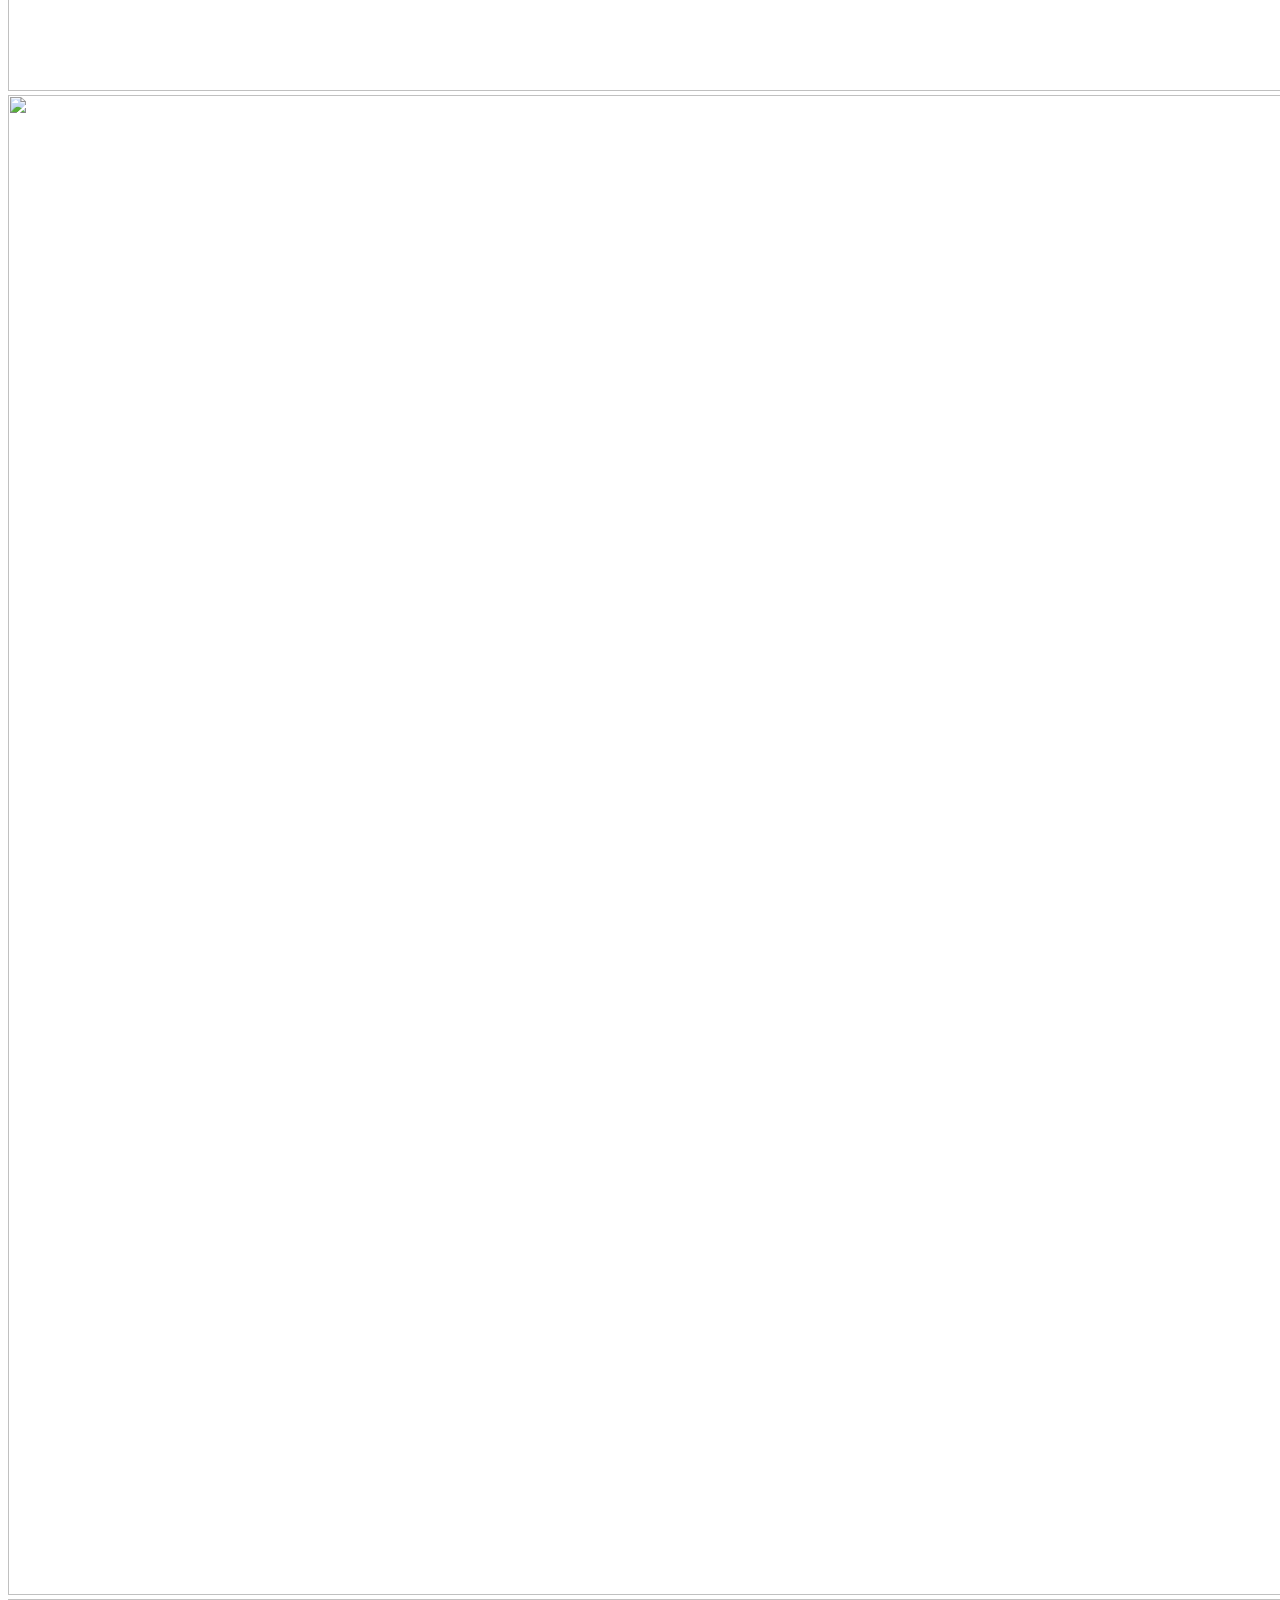
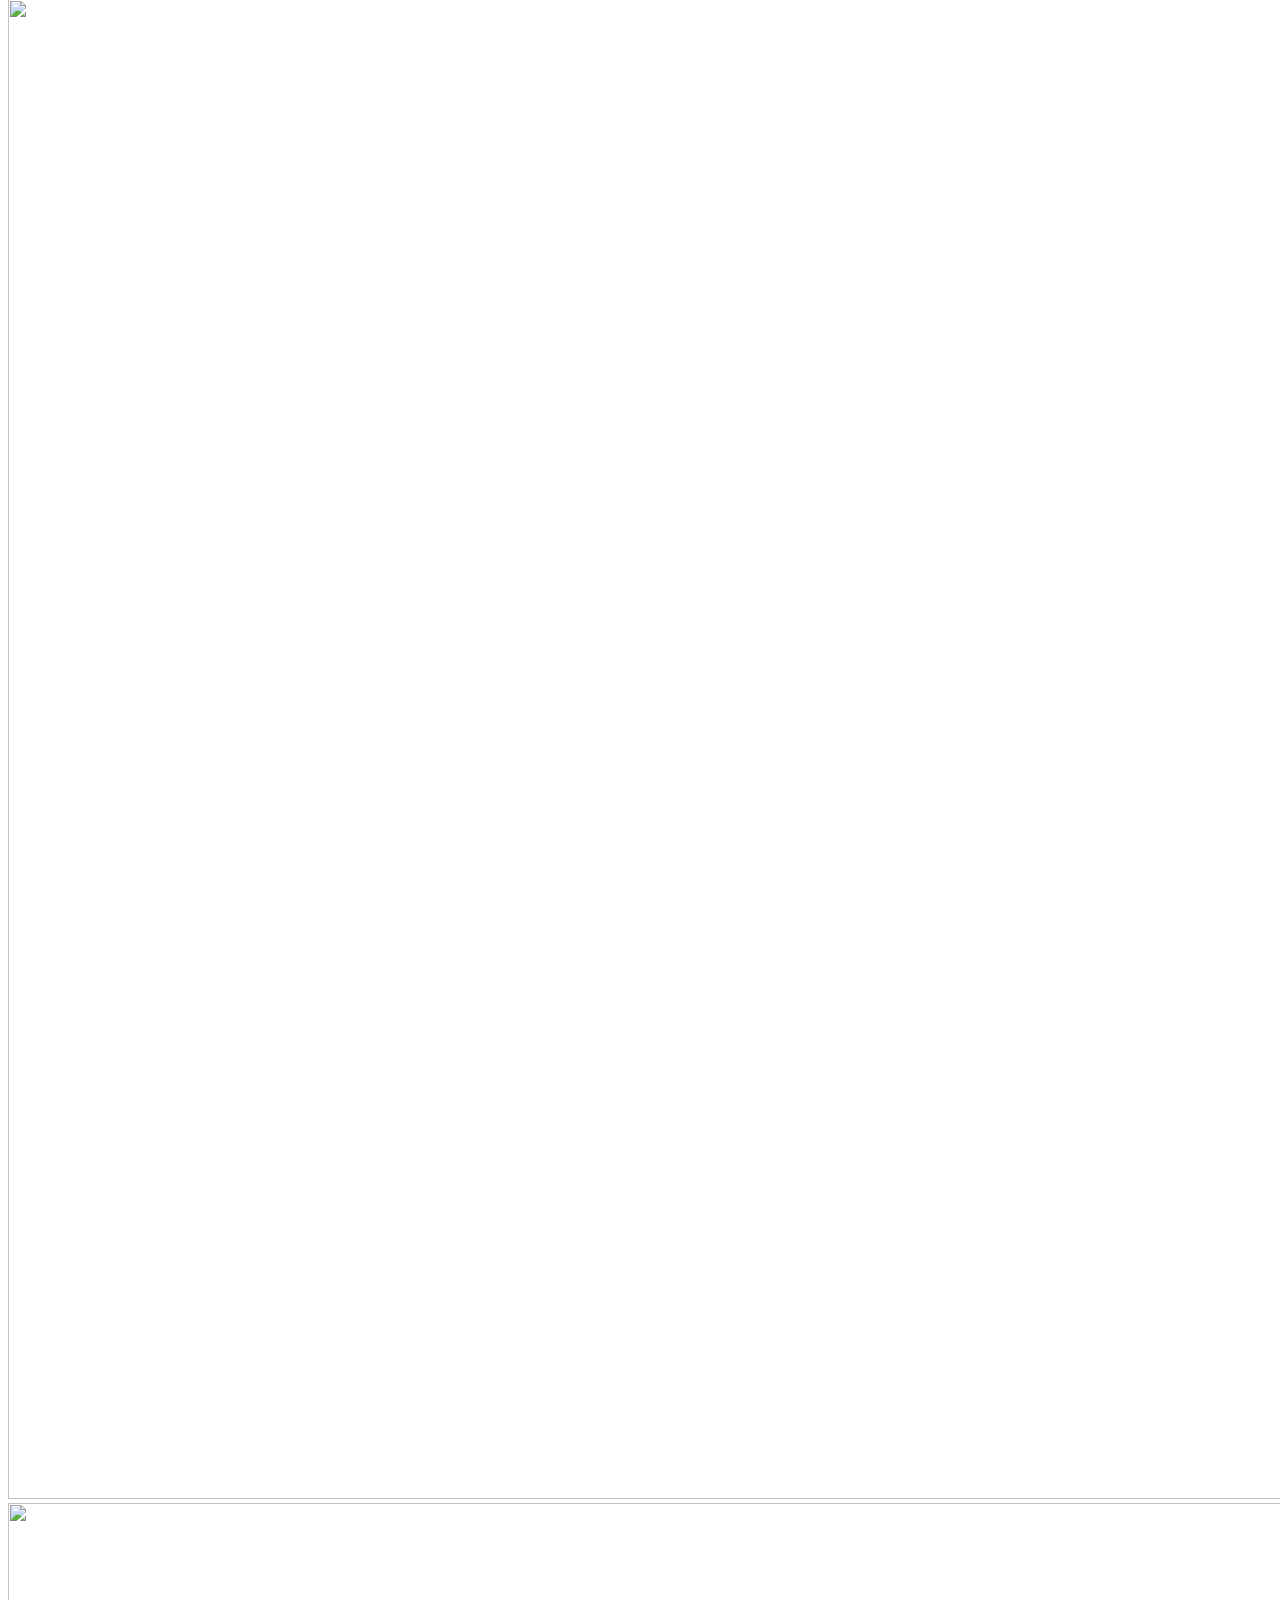
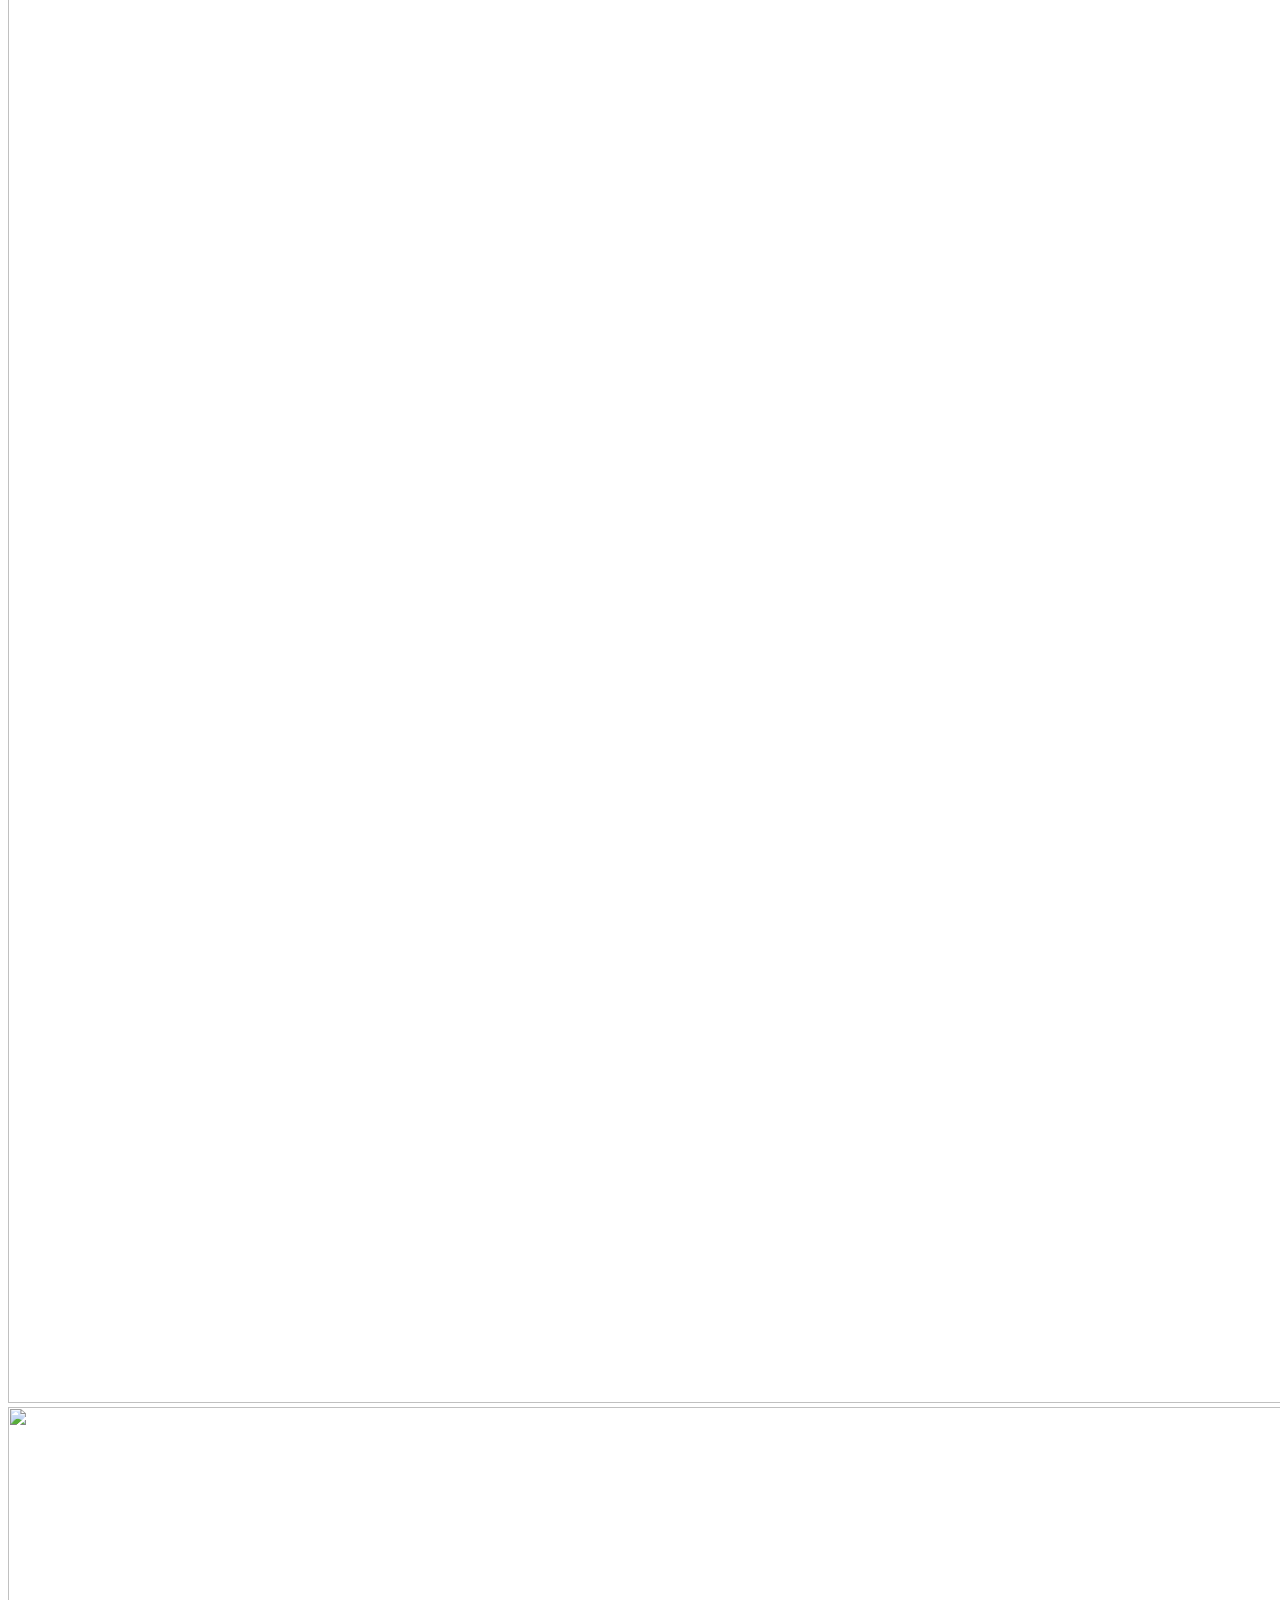
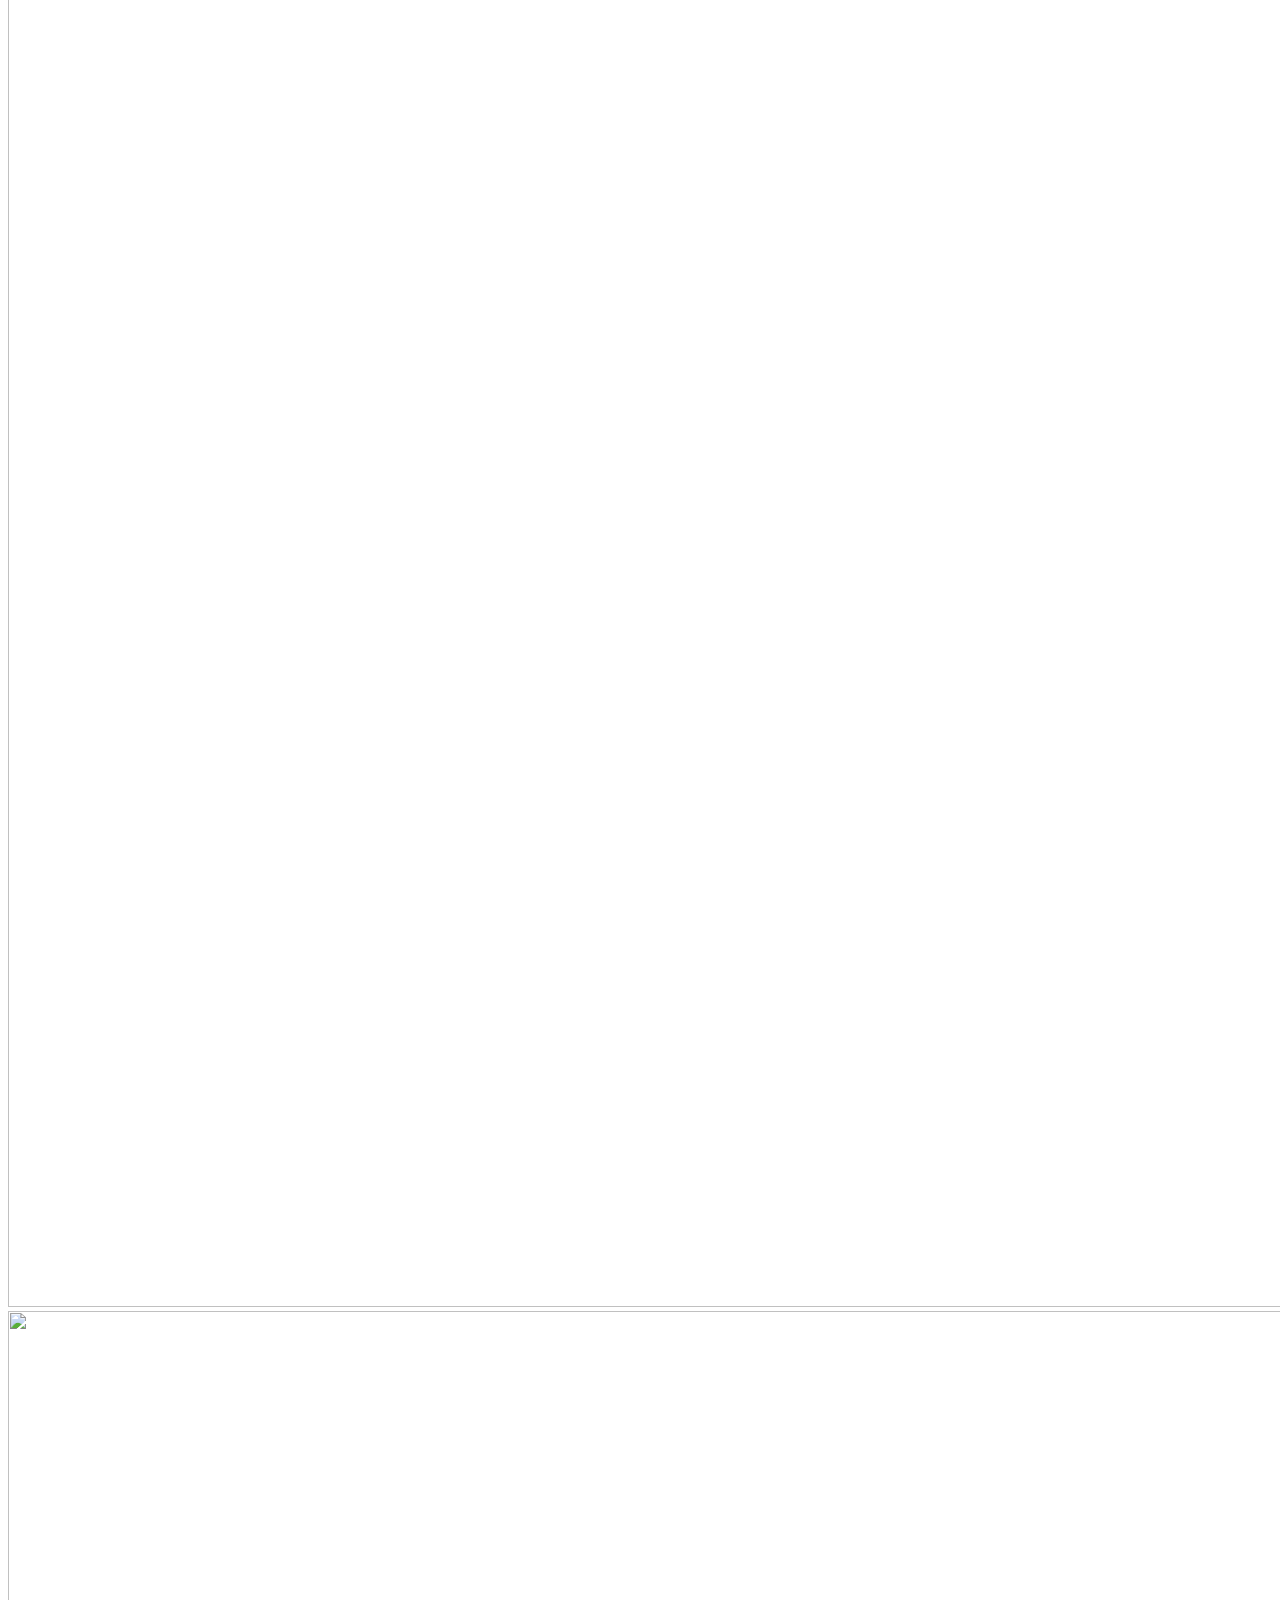
==== commit c835ceca: "Update index.html" ====
--- a/index.html
+++ b/index.html
@@ -77,242 +77,244 @@
 <body class="royal_preloader"> 
 	<div id="page" class="site">	
 		<header id="site-header" class="site-header header-style">
-			  <!-- Main Header start -->
-			  <div class="octf-main-header"> 
-				  <div class="container">
-					<div class="octf-mainbar">
-					  <div class="row align-items-center">
-						<div class="col-md-3"> <!-- Adjusted column width for logo -->
-							<div id="site-logo" class="site-logo"> 
-								<a href="/index.html" class="logo-link" rel="home" itemprop="url">
-									<img src="https://acumelt.com/wp-content/uploads/2024/04/acument-logo.svg"  alt="Acumelt Pvt. Ltd. is a greenfield foundry based in Rajkot">
-								</a>
-							</div>
-						</div>
-						
-<div class="col-md-7">
-    <!-- VanillaTilt from CDN -->
-    <script src="https://cdn.jsdelivr.net/npm/vanilla-tilt@1.8.1/dist/vanilla-tilt.min.js"></script>
-
-    <style>
-        /* === MODERN FOUNDRY MENU – ALWAYS HORIZONTAL, SCROLL ON MOBILE === */
-        #main-menu {
-            display: flex;
-            flex-wrap: nowrap;               /* ← crucial: never wrap */
-            justify-content: center;
-            align-items: center;
-            gap: 0.75rem;
-            margin: 0;
-            padding: 0.5rem 0;
-            list-style: none;
-            overflow-x: auto;                 /* enable horizontal scroll on small screens */
-            overflow-y: hidden;
-            white-space: nowrap;               /* ensure flex children don't wrap */
-            -webkit-overflow-scrolling: touch; /* smooth scrolling on iOS */
-            scrollbar-width: thin;              /* nice thin scrollbar (Firefox) */
-            perspective: 1200px;
-        }
-
-        /* hide scrollbar on webkit but keep functionality (optional) */
-        #main-menu::-webkit-scrollbar {
-            height: 4px;
-        }
-        #main-menu::-webkit-scrollbar-thumb {
-            background: #ffc107;
-            border-radius: 10px;
-        }
-        #main-menu::-webkit-scrollbar-track {
-            background: #2a2a2a;
-        }
-
-        #main-menu .menu-item {
-            flex: 0 0 auto;                    /* prevent shrinking, keep natural width */
-            transform-style: preserve-3d;
-        }
-
-        #main-menu .menu-item a {
-            display: flex;
-            align-items: center;
-            gap: 6px;
-            font-size: 1.1rem;
-            font-weight: 600;
-            padding: 0.6rem 1.2rem;
-            color: #ffffff;
-            text-decoration: none;
-            background: #1e1e1e;
-            border: 1px solid #3a3a3a;
-            border-radius: 40px;
-            box-shadow: 0 8px 12px -6px rgba(0,0,0,0.5), 0 0 0 1px rgba(255, 215, 0, 0.2) inset;
-            transition: all 0.2s ease;
-            white-space: nowrap;                /* text never wraps inside button */
-            position: relative;
-            overflow: hidden;
-            font-family: 'Ubuntu', sans-serif;
-        }
-
-        /* yellow dot */
-        #main-menu .menu-item a .dot {
-            display: inline-block;
-            width: 6px;
-            height: 6px;
-            background-color: #ffc107;
-            border-radius: 50%;
-            margin-left: 4px;
-            box-shadow: 0 0 8px #ffc107;
-            transition: transform 0.2s;
-        }
-
-        /* optional icon */
-        #main-menu .menu-item a i {
-            font-size: 1.2rem;
-            color: #ffc107;
-            transition: transform 0.2s;
-        }
-
-        #main-menu .menu-item a:hover {
-            background: #2a2a2a;
-            border-color: #ffc107;
-            color: #ffffff;
-        }
-
-        #main-menu .menu-item a:hover i,
-        #main-menu .menu-item a:hover .dot {
-            transform: scale(1.1);
-        }
-
-        /* active / current page */
-        #main-menu .menu-item a[aria-current="page"] {
-            background: #2a2a2a;
-            border-color: #ffc107;
-            box-shadow: 0 0 12px rgba(255, 193, 7, 0.5), 0 8px 12px -6px black;
-        }
-
-        /* sand‑like dot pattern (subtle) */
-        #main-menu .menu-item a::before {
-            content: '';
-            position: absolute;
-            top: 0; left: 0; width: 100%; height: 100%;
-            background: radial-gradient(circle at 20% 40%, rgba(255, 215, 0, 0.1) 2px, transparent 2px),
-                        radial-gradient(circle at 80% 70%, rgba(255, 215, 0, 0.08) 1px, transparent 2px);
-            background-size: 30px 30px;
-            pointer-events: none;
-            border-radius: inherit;
-            opacity: 0.4;
-            z-index: 0;
-        }
-
-        #main-menu .menu-item a > * {
-            position: relative;
-            z-index: 1;
-        }
-
-        /* responsive: reduce font/padding on very small screens */
-        @media (max-width: 768px) {
-            #main-menu .menu-item a {
-                font-size: 0.9rem;
-                padding: 0.4rem 0.8rem;
-                gap: 4px;
-            }
-        }
-
-        /* disable tilt on mobile (via JS condition) – already handled in script */
-    </style>
-
-    <nav id="site-navigation" class="main-navigation">
-        <ul id="main-menu" class="menu">
-            <li class="menu-item"><a href="/index.html" aria-current="page"><span>Home</span><span class="dot"></span></a></li>
-            <li class="menu-item"><a href="/about.html"><span>About Us</span><span class="dot"></span></a></li>
-            <li class="menu-item"><a href="/products.html"><span>Products</span><span class="dot"></span></a></li>
-            <li class="menu-item"><a href="/infrastructure.html"><span>Infrastructure</span><span class="dot"></span></a></li>
-            <li class="menu-item"><a href="/quality.html"><span>Quality</span><span class="dot"></span></a></li>
-            <li class="menu-item"><a href="/careers.html"><span>Careers</span><span class="dot"></span></a></li>
-            <li class="menu-item"><a href="/contact.html"><span>Contact</span><span class="dot"></span></a></li>
-        </ul>
-    </nav>
-
-    <script>
-        (function() {
-            if (typeof VanillaTilt !== 'undefined') {
-                const links = document.querySelectorAll('#main-menu .menu-item a');
-                const isMobile = window.matchMedia('(max-width: 992px)').matches;
-                if (!isMobile) {
-                    VanillaTilt.init(links, {
-                        max: 8,
-                        speed: 400,
-                        scale: 1.02,
-                        glare: true,
-                        "max-glare": 0.3,
-                        gyroscope: false,
-                        perspective: 800,
-                        easing: "cubic-bezier(0.2, 0.9, 0.4, 1)",
-                        reset: true
-                    });
-                }
-                // re‑evaluate on resize (simple version)
-                window.addEventListener('resize', function() {
-                    const mobileNow = window.matchMedia('(max-width: 992px)').matches;
-                    links.forEach(link => {
-                        if (link.vanillaTilt) {
-                            if (mobileNow) link.vanillaTilt.destroy();
-                        } else {
-                            if (!mobileNow) VanillaTilt.init(link, {
-                                max: 8, speed: 400, scale: 1.02, glare: true, "max-glare": 0.3,
-                                gyroscope: false, perspective: 800,
-                                easing: "cubic-bezier(0.2, 0.9, 0.4, 1)", reset: true
-                            });
-                        }
-                    });
-                });
-            }
-        })();
-    </script>
-</div>						  
-						<div class="col-md-2"> 
-							<!-- Call To Action -->
-							<div class="social-navigation">
-								<ul class="social-list d-flex align-items-center justify-content-end m-0 p-0 list-unstyled">
-									<li><a href="https://www.linkedin.com/company/acumelt/" target="_blank" rel="noopener noreferrer"><i class="fa fa-linkedin"></i></a></li>
-								</ul> 
-							</div> 
-						</div>
-					  </div>
-					</div>
-				  </div>
-				</div> 
-			  <div class="header_mobile">
-				<div class="container">
-				  <div class="mlogo_wrapper d-flex align-items-center"> 
-				     <div id="mmenu_toggle">
-                            <button></button>
-                        </div>
-					<div class="mobile_logo mx-auto">
-						<a href="/index.html" class="logo-link" rel="home" itemprop="url">
-							<img src="https://acumelt.com/wp-content/uploads/2024/04/acument-logo.svg"  alt="Acumelt Pvt. Ltd. is a greenfield foundry based in Rajkot">
-						</a>
-					</div>
-					<div class="mobile_social">
-						<ul class="social-list d-flex align-items-center justify-content-end m-0 p-0 list-unstyled"><li><a href="https://www.linkedin.com/company/acumelt/" target="_blank" rel="noopener noreferrer"><i class="fa fa-linkedin"></i></a></li></ul> 
-					</div>
-				  </div> 
-				    <div class="mmenu_wrapper">
-                        <div class="mobile_nav collapse">
-							<nav class="main-menu-container">
-								<ul id="menu-main-menu" class="mobile_mainmenu list-unstyled m-0 p-0">
-									<li class="menu-item"><a href="/index.html" aria-current="page">Home</a></li>
-									<li class="menu-item"><a href="/about.html">About Us</a></li>
-									<li class="menu-item"><a href="/products.html">Products / Castings</a></li>
-									<li class="menu-item"><a href="/infrastructure.html">Infrastructure</a></li>
-									<li class="menu-item"><a href="/quality.html">Quality Assurance</a></li>
-									<li class="menu-item"><a href="/careers.html">Careers</a></li>
-									<li class="menu-item"><a href="/contact.html">Contact Us</a></li>
-								</ul>
-							</nav>  
+    <!-- Main Header start (desktop) -->
+    <div class="octf-main-header">
+        <div class="container">
+            <!-- First row: Logo + Social -->
+            <div class="octf-mainbar">
+                <div class="row align-items-center">
+                    <div class="col-md-3">
+                        <div id="site-logo" class="site-logo">
+                            <a href="/index.html" class="logo-link" rel="home" itemprop="url">
+                                <img src="https://acumelt.com/wp-content/uploads/2024/04/acument-logo.svg" alt="Acumelt Pvt. Ltd. is a greenfield foundry based in Rajkot">
+                            </a>
                         </div>
                     </div>
-				</div>
-			  </div>
-			</header>
-
+                    <div class="col-md-7"><!-- empty spacer --></div>
+                    <div class="col-md-2">
+                        <div class="social-navigation">
+                            <ul class="social-list d-flex align-items-center justify-content-end m-0 p-0 list-unstyled">
+                                <li><a href="https://www.linkedin.com/company/acumelt/" target="_blank" rel="noopener noreferrer"><i class="fa fa-linkedin"></i></a></li>
+                            </ul>
+                        </div>
+                    </div>
+                </div>
+            </div>
+
+            <!-- Second row: Navigation (full width) -->
+            <div class="row">
+                <div class="col-12">
+                    <!-- VanillaTilt from CDN -->
+                    <script src="https://cdn.jsdelivr.net/npm/vanilla-tilt@1.8.1/dist/vanilla-tilt.min.js"></script>
+
+                    <style>
+                        /* === MODERN FOUNDRY MENU – ALWAYS HORIZONTAL, SCROLL ON MOBILE === */
+                        #main-menu {
+                            display: flex;
+                            flex-wrap: nowrap;               /* never wrap */
+                            justify-content: center;
+                            align-items: center;
+                            gap: 0.75rem;
+                            margin: 0;
+                            padding: 0.5rem 0;
+                            list-style: none;
+                            overflow-x: auto;                 /* horizontal scroll when needed */
+                            overflow-y: hidden;
+                            white-space: nowrap;
+                            -webkit-overflow-scrolling: touch;
+                            scrollbar-width: thin;
+                            perspective: 1200px;
+                        }
+
+                        /* custom scrollbar */
+                        #main-menu::-webkit-scrollbar {
+                            height: 4px;
+                        }
+                        #main-menu::-webkit-scrollbar-thumb {
+                            background: #ffc107;
+                            border-radius: 10px;
+                        }
+                        #main-menu::-webkit-scrollbar-track {
+                            background: #2a2a2a;
+                        }
+
+                        #main-menu .menu-item {
+                            flex: 0 0 auto;                  /* prevent shrinking */
+                            transform-style: preserve-3d;
+                        }
+
+                        #main-menu .menu-item a {
+                            display: flex;
+                            align-items: center;
+                            gap: 8px;
+                            font-size: 1.1rem;
+                            font-weight: 600;
+                            padding: 0.7rem 1.5rem;
+                            color: #ffffff;
+                            text-decoration: none;
+                            background: #1e1e1e;
+                            border: 1px solid #3a3a3a;
+                            border-radius: 40px;
+                            box-shadow: 0 8px 12px -6px rgba(0,0,0,0.5), 0 0 0 1px rgba(255, 215, 0, 0.2) inset;
+                            transition: all 0.2s ease;
+                            white-space: nowrap;
+                            position: relative;
+                            overflow: hidden;
+                            font-family: 'Ubuntu', sans-serif;
+                        }
+
+                        /* yellow dot */
+                        #main-menu .menu-item a .dot {
+                            display: inline-block;
+                            width: 6px;
+                            height: 6px;
+                            background-color: #ffc107;
+                            border-radius: 50%;
+                            margin-left: 6px;
+                            box-shadow: 0 0 8px #ffc107;
+                            transition: transform 0.2s;
+                        }
+
+                        #main-menu .menu-item a i {
+                            font-size: 1.2rem;
+                            color: #ffc107;
+                            transition: transform 0.2s;
+                        }
+
+                        #main-menu .menu-item a:hover {
+                            background: #2a2a2a;
+                            border-color: #ffc107;
+                            color: #ffffff;
+                        }
+
+                        #main-menu .menu-item a:hover i,
+                        #main-menu .menu-item a:hover .dot {
+                            transform: scale(1.1);
+                        }
+
+                        /* active page */
+                        #main-menu .menu-item a[aria-current="page"] {
+                            background: #2a2a2a;
+                            border-color: #ffc107;
+                            box-shadow: 0 0 12px rgba(255, 193, 7, 0.5), 0 8px 12px -6px black;
+                        }
+
+                        /* subtle sand pattern */
+                        #main-menu .menu-item a::before {
+                            content: '';
+                            position: absolute;
+                            top: 0; left: 0; width: 100%; height: 100%;
+                            background: radial-gradient(circle at 20% 40%, rgba(255, 215, 0, 0.1) 2px, transparent 2px),
+                                        radial-gradient(circle at 80% 70%, rgba(255, 215, 0, 0.08) 1px, transparent 2px);
+                            background-size: 30px 30px;
+                            pointer-events: none;
+                            border-radius: inherit;
+                            opacity: 0.4;
+                            z-index: 0;
+                        }
+
+                        #main-menu .menu-item a > * {
+                            position: relative;
+                            z-index: 1;
+                        }
+
+                        /* responsive font/padding */
+                        @media (max-width: 992px) {
+                            #main-menu .menu-item a {
+                                font-size: 0.95rem;
+                                padding: 0.5rem 1rem;
+                            }
+                        }
+                    </style>
+
+                    <nav id="site-navigation" class="main-navigation">
+                        <ul id="main-menu" class="menu">
+                            <li class="menu-item"><a href="/index.html" aria-current="page"><span>Home</span><span class="dot"></span></a></li>
+                            <li class="menu-item"><a href="/about.html"><span>About Us</span><span class="dot"></span></a></li>
+                            <li class="menu-item"><a href="/products.html"><span>Products</span><span class="dot"></span></a></li>
+                            <li class="menu-item"><a href="/infrastructure.html"><span>Infrastructure</span><span class="dot"></span></a></li>
+                            <li class="menu-item"><a href="/quality.html"><span>Quality</span><span class="dot"></span></a></li>
+                            <li class="menu-item"><a href="/careers.html"><span>Careers</span><span class="dot"></span></a></li>
+                            <li class="menu-item"><a href="/contact.html"><span>Contact</span><span class="dot"></span></a></li>
+                        </ul>
+                    </nav>
+
+                    <script>
+                        (function() {
+                            if (typeof VanillaTilt !== 'undefined') {
+                                const links = document.querySelectorAll('#main-menu .menu-item a');
+                                const isMobile = window.matchMedia('(max-width: 992px)').matches;
+                                if (!isMobile) {
+                                    VanillaTilt.init(links, {
+                                        max: 8,
+                                        speed: 400,
+                                        scale: 1.02,
+                                        glare: true,
+                                        "max-glare": 0.3,
+                                        gyroscope: false,
+                                        perspective: 800,
+                                        easing: "cubic-bezier(0.2, 0.9, 0.4, 1)",
+                                        reset: true
+                                    });
+                                }
+                                window.addEventListener('resize', function() {
+                                    const mobileNow = window.matchMedia('(max-width: 992px)').matches;
+                                    links.forEach(link => {
+                                        if (link.vanillaTilt) {
+                                            if (mobileNow) link.vanillaTilt.destroy();
+                                        } else {
+                                            if (!mobileNow) VanillaTilt.init(link, {
+                                                max: 8, speed: 400, scale: 1.02, glare: true, "max-glare": 0.3,
+                                                gyroscope: false, perspective: 800,
+                                                easing: "cubic-bezier(0.2, 0.9, 0.4, 1)", reset: true
+                                            });
+                                        }
+                                    });
+                                });
+                            }
+                        })();
+                    </script>
+                </div>
+            </div>
+        </div>
+    </div>
+
+    <!-- Mobile Header (unchanged) -->
+    <div class="header_mobile">
+        <div class="container">
+            <div class="mlogo_wrapper d-flex align-items-center">
+                <div id="mmenu_toggle">
+                    <button></button>
+                </div>
+                <div class="mobile_logo mx-auto">
+                    <a href="/index.html" class="logo-link" rel="home" itemprop="url">
+                        <img src="https://acumelt.com/wp-content/uploads/2024/04/acument-logo.svg" alt="Acumelt Pvt. Ltd. is a greenfield foundry based in Rajkot">
+                    </a>
+                </div>
+                <div class="mobile_social">
+                    <ul class="social-list d-flex align-items-center justify-content-end m-0 p-0 list-unstyled">
+                        <li><a href="https://www.linkedin.com/company/acumelt/" target="_blank" rel="noopener noreferrer"><i class="fa fa-linkedin"></i></a></li>
+                    </ul>
+                </div>
+            </div>
+            <div class="mmenu_wrapper">
+                <div class="mobile_nav collapse">
+                    <nav class="main-menu-container">
+                        <ul id="menu-main-menu" class="mobile_mainmenu list-unstyled m-0 p-0">
+                            <li class="menu-item"><a href="/index.html" aria-current="page">Home</a></li>
+                            <li class="menu-item"><a href="/about.html">About Us</a></li>
+                            <li class="menu-item"><a href="/products.html">Products / Castings</a></li>
+                            <li class="menu-item"><a href="/infrastructure.html">Infrastructure</a></li>
+                            <li class="menu-item"><a href="/quality.html">Quality Assurance</a></li>
+                            <li class="menu-item"><a href="/careers.html">Careers</a></li>
+                            <li class="menu-item"><a href="/contact.html">Contact Us</a></li>
+                        </ul>
+                    </nav>
+                </div>
+            </div>
+        </div>
+    </div>
+</header>
 			
 			<div id="content" class="site-content">
 			<div class="container">
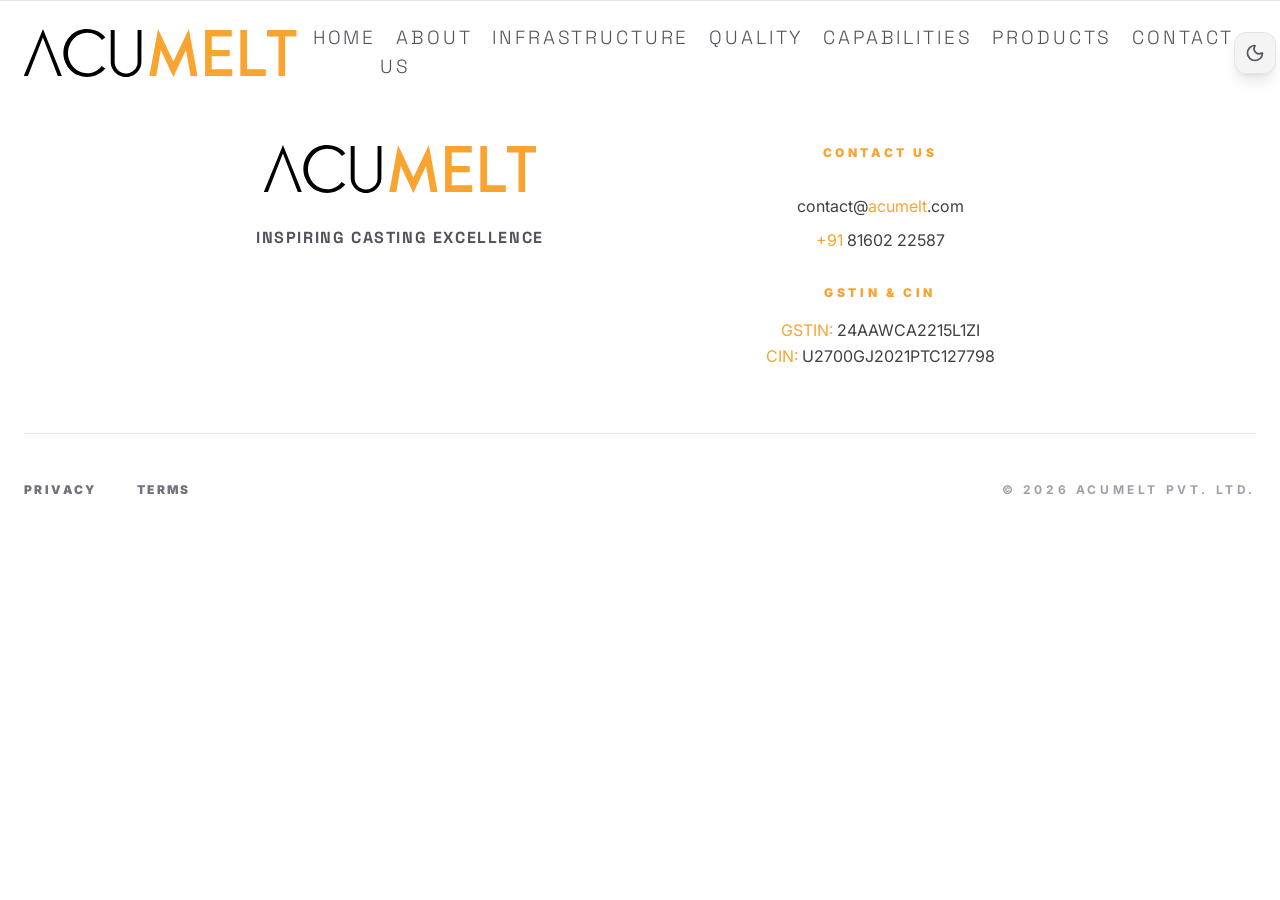
==== commit 7a8f8db1: "first complete push by urvish kesar deploying the ACUMELT PVT LTD website" ====
--- a/index.html
+++ b/index.html
@@ -1,545 +1,17 @@
-<!DOCTYPE html>
-<!--[if lt IE 7]> <html class="no-js lt-ie9 lt-ie8 lt-ie7"> <![endif]-->
-<!--[if IE 7]>  <html class="no-js lt-ie9 lt-ie8"> <![endif]-->
-<!--[if IE 8]> <html class="no-js lt-ie9"> <![endif]-->
-<!--[if gt IE 8]><!-->
-<html class="no-js"> <!--<![endif]-->
-    <head>
-		<meta name="author" content="">
-		<meta name="keywords" content="">
-		<meta name="description" content="">
-		<meta http-equiv="X-UA-Compatible" content="IE=edge">
-		<meta name="viewport" content="width=device-width, initial-scale=1, maximum-scale=1, user-scalable=no"> 
-        <title>Acumelt Pvt. Ltd. is a greenfield foundry based in Rajkot</title> 
-        <meta name='robots' content='max-image-preview:large' />
-<link rel="alternate" title="oEmbed (JSON)" type="application/json+oembed" href="https://acumelt.com/wp-json/oembed/1.0/embed?url=https%3A%2F%2Facumelt.com%2F" />
-<link rel="alternate" title="oEmbed (XML)" type="text/xml+oembed" href="https://acumelt.com/wp-json/oembed/1.0/embed?url=https%3A%2F%2Facumelt.com%2F&#038;format=xml" />
-<style id='wp-img-auto-sizes-contain-inline-css' type='text/css'>
-img:is([sizes=auto i],[sizes^="auto," i]){contain-intrinsic-size:3000px 1500px}
-/*# sourceURL=wp-img-auto-sizes-contain-inline-css */
-</style>
-<style id='wp-emoji-styles-inline-css' type='text/css'>
+<!doctype html>
+<html lang="en">
+  <head>
+    <meta charset="UTF-8" />
+    <meta name="viewport" content="width=device-width, initial-scale=1.0" />
+    <title>Acumelt - Industrial Foundry Excellence</title>
+    <link rel="preconnect" href="https://fonts.googleapis.com">
+    <link rel="preconnect" href="https://fonts.gstatic.com" crossorigin>
+    <link href="https://fonts.googleapis.com/css2?family=Inter:wght@300;400;500;600;700;800&family=Ubuntu:ital,wght@0,300;0,400;0,500;0,700;1,300;1,400;1,500;1,700&display=swap" rel="stylesheet">
+    <script type="module" crossorigin src="/assets/index-DzNZSKBA.js"></script>
+    <link rel="stylesheet" crossorigin href="/assets/index-DDaaphNi.css">
+  </head>
+  <body>
+    <div id="root"></div>
+  </body>
+</html>
 
-	img.wp-smiley, img.emoji {
-		display: inline !important;
-		border: none !important;
-		box-shadow: none !important;
-		height: 1em !important;
-		width: 1em !important;
-		margin: 0 0.07em !important;
-		vertical-align: -0.1em !important;
-		background: none !important;
-		padding: 0 !important;
-	}
-/*# sourceURL=wp-emoji-styles-inline-css */
-</style>
-<style id='wp-block-library-inline-css' type='text/css'>
-:root{--wp-block-synced-color:#7a00df;--wp-block-synced-color--rgb:122,0,223;--wp-bound-block-color:var(--wp-block-synced-color);--wp-editor-canvas-background:#ddd;--wp-admin-theme-color:#007cba;--wp-admin-theme-color--rgb:0,124,186;--wp-admin-theme-color-darker-10:#006ba1;--wp-admin-theme-color-darker-10--rgb:0,107,160.5;--wp-admin-theme-color-darker-20:#005a87;--wp-admin-theme-color-darker-20--rgb:0,90,135;--wp-admin-border-width-focus:2px}@media (min-resolution:192dpi){:root{--wp-admin-border-width-focus:1.5px}}.wp-element-button{cursor:pointer}:root .has-very-light-gray-background-color{background-color:#eee}:root .has-very-dark-gray-background-color{background-color:#313131}:root .has-very-light-gray-color{color:#eee}:root .has-very-dark-gray-color{color:#313131}:root .has-vivid-green-cyan-to-vivid-cyan-blue-gradient-background{background:linear-gradient(135deg,#00d084,#0693e3)}:root .has-purple-crush-gradient-background{background:linear-gradient(135deg,#34e2e4,#4721fb 50%,#ab1dfe)}:root .has-hazy-dawn-gradient-background{background:linear-gradient(135deg,#faaca8,#dad0ec)}:root .has-subdued-olive-gradient-background{background:linear-gradient(135deg,#fafae1,#67a671)}:root .has-atomic-cream-gradient-background{background:linear-gradient(135deg,#fdd79a,#004a59)}:root .has-nightshade-gradient-background{background:linear-gradient(135deg,#330968,#31cdcf)}:root .has-midnight-gradient-background{background:linear-gradient(135deg,#020381,#2874fc)}:root{--wp--preset--font-size--normal:16px;--wp--preset--font-size--huge:42px}.has-regular-font-size{font-size:1em}.has-larger-font-size{font-size:2.625em}.has-normal-font-size{font-size:var(--wp--preset--font-size--normal)}.has-huge-font-size{font-size:var(--wp--preset--font-size--huge)}.has-text-align-center{text-align:center}.has-text-align-left{text-align:left}.has-text-align-right{text-align:right}.has-fit-text{white-space:nowrap!important}#end-resizable-editor-section{display:none}.aligncenter{clear:both}.items-justified-left{justify-content:flex-start}.items-justified-center{justify-content:center}.items-justified-right{justify-content:flex-end}.items-justified-space-between{justify-content:space-between}.screen-reader-text{border:0;clip-path:inset(50%);height:1px;margin:-1px;overflow:hidden;padding:0;position:absolute;width:1px;word-wrap:normal!important}.screen-reader-text:focus{background-color:#ddd;clip-path:none;color:#444;display:block;font-size:1em;height:auto;left:5px;line-height:normal;padding:15px 23px 14px;text-decoration:none;top:5px;width:auto;z-index:100000}html :where(.has-border-color){border-style:solid}html :where([style*=border-top-color]){border-top-style:solid}html :where([style*=border-right-color]){border-right-style:solid}html :where([style*=border-bottom-color]){border-bottom-style:solid}html :where([style*=border-left-color]){border-left-style:solid}html :where([style*=border-width]){border-style:solid}html :where([style*=border-top-width]){border-top-style:solid}html :where([style*=border-right-width]){border-right-style:solid}html :where([style*=border-bottom-width]){border-bottom-style:solid}html :where([style*=border-left-width]){border-left-style:solid}html :where(img[class*=wp-image-]){height:auto;max-width:100%}:where(figure){margin:0 0 1em}html :where(.is-position-sticky){--wp-admin--admin-bar--position-offset:var(--wp-admin--admin-bar--height,0px)}@media screen and (max-width:600px){html :where(.is-position-sticky){--wp-admin--admin-bar--position-offset:0px}}
-
-/*# sourceURL=wp-block-library-inline-css */
-</style><style id='global-styles-inline-css' type='text/css'>
-:root{--wp--preset--aspect-ratio--square: 1;--wp--preset--aspect-ratio--4-3: 4/3;--wp--preset--aspect-ratio--3-4: 3/4;--wp--preset--aspect-ratio--3-2: 3/2;--wp--preset--aspect-ratio--2-3: 2/3;--wp--preset--aspect-ratio--16-9: 16/9;--wp--preset--aspect-ratio--9-16: 9/16;--wp--preset--color--black: #000000;--wp--preset--color--cyan-bluish-gray: #abb8c3;--wp--preset--color--white: #ffffff;--wp--preset--color--pale-pink: #f78da7;--wp--preset--color--vivid-red: #cf2e2e;--wp--preset--color--luminous-vivid-orange: #ff6900;--wp--preset--color--luminous-vivid-amber: #fcb900;--wp--preset--color--light-green-cyan: #7bdcb5;--wp--preset--color--vivid-green-cyan: #00d084;--wp--preset--color--pale-cyan-blue: #8ed1fc;--wp--preset--color--vivid-cyan-blue: #0693e3;--wp--preset--color--vivid-purple: #9b51e0;--wp--preset--gradient--vivid-cyan-blue-to-vivid-purple: linear-gradient(135deg,rgb(6,147,227) 0%,rgb(155,81,224) 100%);--wp--preset--gradient--light-green-cyan-to-vivid-green-cyan: linear-gradient(135deg,rgb(122,220,180) 0%,rgb(0,208,130) 100%);--wp--preset--gradient--luminous-vivid-amber-to-luminous-vivid-orange: linear-gradient(135deg,rgb(252,185,0) 0%,rgb(255,105,0) 100%);--wp--preset--gradient--luminous-vivid-orange-to-vivid-red: linear-gradient(135deg,rgb(255,105,0) 0%,rgb(207,46,46) 100%);--wp--preset--gradient--very-light-gray-to-cyan-bluish-gray: linear-gradient(135deg,rgb(238,238,238) 0%,rgb(169,184,195) 100%);--wp--preset--gradient--cool-to-warm-spectrum: linear-gradient(135deg,rgb(74,234,220) 0%,rgb(151,120,209) 20%,rgb(207,42,186) 40%,rgb(238,44,130) 60%,rgb(251,105,98) 80%,rgb(254,248,76) 100%);--wp--preset--gradient--blush-light-purple: linear-gradient(135deg,rgb(255,206,236) 0%,rgb(152,150,240) 100%);--wp--preset--gradient--blush-bordeaux: linear-gradient(135deg,rgb(254,205,165) 0%,rgb(254,45,45) 50%,rgb(107,0,62) 100%);--wp--preset--gradient--luminous-dusk: linear-gradient(135deg,rgb(255,203,112) 0%,rgb(199,81,192) 50%,rgb(65,88,208) 100%);--wp--preset--gradient--pale-ocean: linear-gradient(135deg,rgb(255,245,203) 0%,rgb(182,227,212) 50%,rgb(51,167,181) 100%);--wp--preset--gradient--electric-grass: linear-gradient(135deg,rgb(202,248,128) 0%,rgb(113,206,126) 100%);--wp--preset--gradient--midnight: linear-gradient(135deg,rgb(2,3,129) 0%,rgb(40,116,252) 100%);--wp--preset--font-size--small: 13px;--wp--preset--font-size--medium: 20px;--wp--preset--font-size--large: 36px;--wp--preset--font-size--x-large: 42px;--wp--preset--spacing--20: 0.44rem;--wp--preset--spacing--30: 0.67rem;--wp--preset--spacing--40: 1rem;--wp--preset--spacing--50: 1.5rem;--wp--preset--spacing--60: 2.25rem;--wp--preset--spacing--70: 3.38rem;--wp--preset--spacing--80: 5.06rem;--wp--preset--shadow--natural: 6px 6px 9px rgba(0, 0, 0, 0.2);--wp--preset--shadow--deep: 12px 12px 50px rgba(0, 0, 0, 0.4);--wp--preset--shadow--sharp: 6px 6px 0px rgba(0, 0, 0, 0.2);--wp--preset--shadow--outlined: 6px 6px 0px -3px rgb(255, 255, 255), 6px 6px rgb(0, 0, 0);--wp--preset--shadow--crisp: 6px 6px 0px rgb(0, 0, 0);}:where(.is-layout-flex){gap: 0.5em;}:where(.is-layout-grid){gap: 0.5em;}body .is-layout-flex{display: flex;}.is-layout-flex{flex-wrap: wrap;align-items: center;}.is-layout-flex > :is(*, div){margin: 0;}body .is-layout-grid{display: grid;}.is-layout-grid > :is(*, div){margin: 0;}:where(.wp-block-columns.is-layout-flex){gap: 2em;}:where(.wp-block-columns.is-layout-grid){gap: 2em;}:where(.wp-block-post-template.is-layout-flex){gap: 1.25em;}:where(.wp-block-post-template.is-layout-grid){gap: 1.25em;}.has-black-color{color: var(--wp--preset--color--black) !important;}.has-cyan-bluish-gray-color{color: var(--wp--preset--color--cyan-bluish-gray) !important;}.has-white-color{color: var(--wp--preset--color--white) !important;}.has-pale-pink-color{color: var(--wp--preset--color--pale-pink) !important;}.has-vivid-red-color{color: var(--wp--preset--color--vivid-red) !important;}.has-luminous-vivid-orange-color{color: var(--wp--preset--color--luminous-vivid-orange) !important;}.has-luminous-vivid-amber-color{color: var(--wp--preset--color--luminous-vivid-amber) !important;}.has-light-green-cyan-color{color: var(--wp--preset--color--light-green-cyan) !important;}.has-vivid-green-cyan-color{color: var(--wp--preset--color--vivid-green-cyan) !important;}.has-pale-cyan-blue-color{color: var(--wp--preset--color--pale-cyan-blue) !important;}.has-vivid-cyan-blue-color{color: var(--wp--preset--color--vivid-cyan-blue) !important;}.has-vivid-purple-color{color: var(--wp--preset--color--vivid-purple) !important;}.has-black-background-color{background-color: var(--wp--preset--color--black) !important;}.has-cyan-bluish-gray-background-color{background-color: var(--wp--preset--color--cyan-bluish-gray) !important;}.has-white-background-color{background-color: var(--wp--preset--color--white) !important;}.has-pale-pink-background-color{background-color: var(--wp--preset--color--pale-pink) !important;}.has-vivid-red-background-color{background-color: var(--wp--preset--color--vivid-red) !important;}.has-luminous-vivid-orange-background-color{background-color: var(--wp--preset--color--luminous-vivid-orange) !important;}.has-luminous-vivid-amber-background-color{background-color: var(--wp--preset--color--luminous-vivid-amber) !important;}.has-light-green-cyan-background-color{background-color: var(--wp--preset--color--light-green-cyan) !important;}.has-vivid-green-cyan-background-color{background-color: var(--wp--preset--color--vivid-green-cyan) !important;}.has-pale-cyan-blue-background-color{background-color: var(--wp--preset--color--pale-cyan-blue) !important;}.has-vivid-cyan-blue-background-color{background-color: var(--wp--preset--color--vivid-cyan-blue) !important;}.has-vivid-purple-background-color{background-color: var(--wp--preset--color--vivid-purple) !important;}.has-black-border-color{border-color: var(--wp--preset--color--black) !important;}.has-cyan-bluish-gray-border-color{border-color: var(--wp--preset--color--cyan-bluish-gray) !important;}.has-white-border-color{border-color: var(--wp--preset--color--white) !important;}.has-pale-pink-border-color{border-color: var(--wp--preset--color--pale-pink) !important;}.has-vivid-red-border-color{border-color: var(--wp--preset--color--vivid-red) !important;}.has-luminous-vivid-orange-border-color{border-color: var(--wp--preset--color--luminous-vivid-orange) !important;}.has-luminous-vivid-amber-border-color{border-color: var(--wp--preset--color--luminous-vivid-amber) !important;}.has-light-green-cyan-border-color{border-color: var(--wp--preset--color--light-green-cyan) !important;}.has-vivid-green-cyan-border-color{border-color: var(--wp--preset--color--vivid-green-cyan) !important;}.has-pale-cyan-blue-border-color{border-color: var(--wp--preset--color--pale-cyan-blue) !important;}.has-vivid-cyan-blue-border-color{border-color: var(--wp--preset--color--vivid-cyan-blue) !important;}.has-vivid-purple-border-color{border-color: var(--wp--preset--color--vivid-purple) !important;}.has-vivid-cyan-blue-to-vivid-purple-gradient-background{background: var(--wp--preset--gradient--vivid-cyan-blue-to-vivid-purple) !important;}.has-light-green-cyan-to-vivid-green-cyan-gradient-background{background: var(--wp--preset--gradient--light-green-cyan-to-vivid-green-cyan) !important;}.has-luminous-vivid-amber-to-luminous-vivid-orange-gradient-background{background: var(--wp--preset--gradient--luminous-vivid-amber-to-luminous-vivid-orange) !important;}.has-luminous-vivid-orange-to-vivid-red-gradient-background{background: var(--wp--preset--gradient--luminous-vivid-orange-to-vivid-red) !important;}.has-very-light-gray-to-cyan-bluish-gray-gradient-background{background: var(--wp--preset--gradient--very-light-gray-to-cyan-bluish-gray) !important;}.has-cool-to-warm-spectrum-gradient-background{background: var(--wp--preset--gradient--cool-to-warm-spectrum) !important;}.has-blush-light-purple-gradient-background{background: var(--wp--preset--gradient--blush-light-purple) !important;}.has-blush-bordeaux-gradient-background{background: var(--wp--preset--gradient--blush-bordeaux) !important;}.has-luminous-dusk-gradient-background{background: var(--wp--preset--gradient--luminous-dusk) !important;}.has-pale-ocean-gradient-background{background: var(--wp--preset--gradient--pale-ocean) !important;}.has-electric-grass-gradient-background{background: var(--wp--preset--gradient--electric-grass) !important;}.has-midnight-gradient-background{background: var(--wp--preset--gradient--midnight) !important;}.has-small-font-size{font-size: var(--wp--preset--font-size--small) !important;}.has-medium-font-size{font-size: var(--wp--preset--font-size--medium) !important;}.has-large-font-size{font-size: var(--wp--preset--font-size--large) !important;}.has-x-large-font-size{font-size: var(--wp--preset--font-size--x-large) !important;}
-/*# sourceURL=global-styles-inline-css */
-</style>
-
-<style id='classic-theme-styles-inline-css' type='text/css'>
-/*! This file is auto-generated */
-.wp-block-button__link{color:#fff;background-color:#32373c;border-radius:9999px;box-shadow:none;text-decoration:none;padding:calc(.667em + 2px) calc(1.333em + 2px);font-size:1.125em}.wp-block-file__button{background:#32373c;color:#fff;text-decoration:none}
-/*# sourceURL=/wp-includes/css/classic-themes.min.css */
-</style>
-<link rel='stylesheet' id='contact-form-7-css' href='https://acumelt.com/wp-content/plugins/contact-form-7/includes/css/styles.css?ver=6.0.6' type='text/css' media='all' />
-<style id='contact-form-7-inline-css' type='text/css'>
-.wpcf7 .wpcf7-recaptcha iframe {margin-bottom: 0;}.wpcf7 .wpcf7-recaptcha[data-align="center"] > div {margin: 0 auto;}.wpcf7 .wpcf7-recaptcha[data-align="right"] > div {margin: 0 0 0 auto;}
-/*# sourceURL=contact-form-7-inline-css */
-</style>
-<link rel='stylesheet' id='js_composer_front-css' href='https://acumelt.com/wp-content/plugins/js_composer/assets/css/js_composer.min.css?ver=7.9' type='text/css' media='all' />
-<link rel='stylesheet' id='carousel-slider-frontend-css' href='https://acumelt.com/wp-content/plugins/carousel-slider/assets/css/frontend.css?ver=2.2.14' type='text/css' media='all' />
-<script type="text/javascript" src="https://acumelt.com/wp-includes/js/jquery/jquery.min.js?ver=3.7.1" id="jquery-core-js"></script>
-<script type="text/javascript" src="https://acumelt.com/wp-includes/js/jquery/jquery-migrate.min.js?ver=3.4.1" id="jquery-migrate-js"></script>
-<script></script><link rel="https://api.w.org/" href="https://acumelt.com/wp-json/" /><link rel="alternate" title="JSON" type="application/json" href="https://acumelt.com/wp-json/wp/v2/pages/11" /><link rel="EditURI" type="application/rsd+xml" title="RSD" href="https://acumelt.com/xmlrpc.php?rsd" />
-<meta name="generator" content="WordPress 6.9" />
-<link rel="canonical" href="https://acumelt.com/" />
-<link rel='shortlink' href='https://acumelt.com/' />
-<meta name="generator" content="Powered by WPBakery Page Builder - drag and drop page builder for WordPress."/>
-<link rel="icon" href="https://acumelt.com/wp-content/uploads/2024/04/favicon-150x150.png" sizes="32x32" />
-<link rel="icon" href="https://acumelt.com/wp-content/uploads/2024/04/favicon.png" sizes="192x192" />
-<link rel="apple-touch-icon" href="https://acumelt.com/wp-content/uploads/2024/04/favicon.png" />
-<meta name="msapplication-TileImage" content="https://acumelt.com/wp-content/uploads/2024/04/favicon.png" />
-<style type="text/css" data-type="vc_shortcodes-default-css">.vc_do_custom_heading{margin-bottom:0.625rem;margin-top:0;}</style><style type="text/css" data-type="vc_shortcodes-custom-css">.vc_custom_1711973745763{padding-top: 50px !important;padding-bottom: 50px !important;}.vc_custom_1711974084101{margin-bottom: 50px !important;}.vc_custom_1711974084101{margin-bottom: 50px !important;}.vc_custom_1712920090957{margin-bottom: 15px !important;}.vc_custom_1726897484191{margin-bottom: 15px !important;}.vc_custom_1726897502517{margin-bottom: 15px !important;}.vc_custom_1726897527677{margin-bottom: 0px !important;}.vc_custom_1712920099792{margin-bottom: 15px !important;}</style><noscript><style> .wpb_animate_when_almost_visible { opacity: 1; }</style></noscript> 
-		<link rel="stylesheet" href="https://acumelt.com/wp-content/themes/Acumelt/assets/css/font-awesome.min.css" /> 
-		<link rel="stylesheet" href="https://acumelt.com/wp-content/themes/Acumelt/assets/css/bootstrap.min.css" /> 
-		<link rel="stylesheet" href="https://acumelt.com/wp-content/themes/Acumelt/assets/css/fonts.css" /> 
-		<!--link rel="stylesheet" href="https://acumelt.com/wp-content/themes/Acumelt/assets/css/style.css" /--> 
-		<link rel="stylesheet" href="https://acumelt.com/wp-content/themes/Acumelt/style.css">
-		<link rel="stylesheet" href="https://acumelt.com/wp-content/themes/Acumelt/assets/css/responsive.css" />    
-    <link rel='stylesheet' id='vc_google_fonts_ubuntu300300italicregularitalic500500italic700700italic-css' href='https://fonts.googleapis.com/css?family=Ubuntu%3A300%2C300italic%2Cregular%2Citalic%2C500%2C500italic%2C700%2C700italic&#038;ver=7.9' type='text/css' media='all' />
-</head>	 
-<body class="royal_preloader"> 
-	<div id="page" class="site">	
-		<header id="site-header" class="site-header header-style">
-    <!-- Main Header start (desktop) -->
-    <div class="octf-main-header">
-        <div class="container">
-            <!-- First row: Logo + Social -->
-            <div class="octf-mainbar">
-                <div class="row align-items-center">
-                    <div class="col-md-3">
-                        <div id="site-logo" class="site-logo">
-                            <a href="/index.html" class="logo-link" rel="home" itemprop="url">
-                                <img src="https://acumelt.com/wp-content/uploads/2024/04/acument-logo.svg" alt="Acumelt Pvt. Ltd. is a greenfield foundry based in Rajkot">
-                            </a>
-                        </div>
-                    </div>
-                    <div class="col-md-7"><!-- empty spacer --></div>
-                    <div class="col-md-2">
-                        <div class="social-navigation">
-                            <ul class="social-list d-flex align-items-center justify-content-end m-0 p-0 list-unstyled">
-                                <li><a href="https://www.linkedin.com/company/acumelt/" target="_blank" rel="noopener noreferrer"><i class="fa fa-linkedin"></i></a></li>
-                            </ul>
-                        </div>
-                    </div>
-                </div>
-            </div>
-
-            <!-- Second row: Navigation (full width) -->
-            <div class="row">
-                <div class="col-12">
-                    <!-- VanillaTilt from CDN -->
-                    <script src="https://cdn.jsdelivr.net/npm/vanilla-tilt@1.8.1/dist/vanilla-tilt.min.js"></script>
-
-                    <style>
-                        /* === MODERN FOUNDRY MENU – ALWAYS HORIZONTAL, SCROLL ON MOBILE === */
-                        #main-menu {
-                            display: flex;
-                            flex-wrap: nowrap;               /* never wrap */
-                            justify-content: center;
-                            align-items: center;
-                            gap: 0.75rem;
-                            margin: 0;
-                            padding: 0.5rem 0;
-                            list-style: none;
-                            overflow-x: auto;                 /* horizontal scroll when needed */
-                            overflow-y: hidden;
-                            white-space: nowrap;
-                            -webkit-overflow-scrolling: touch;
-                            scrollbar-width: thin;
-                            perspective: 1200px;
-                        }
-
-                        /* custom scrollbar */
-                        #main-menu::-webkit-scrollbar {
-                            height: 4px;
-                        }
-                        #main-menu::-webkit-scrollbar-thumb {
-                            background: #ffc107;
-                            border-radius: 10px;
-                        }
-                        #main-menu::-webkit-scrollbar-track {
-                            background: #2a2a2a;
-                        }
-
-                        #main-menu .menu-item {
-                            flex: 0 0 auto;                  /* prevent shrinking */
-                            transform-style: preserve-3d;
-                        }
-
-                        #main-menu .menu-item a {
-                            display: flex;
-                            align-items: center;
-                            gap: 8px;
-                            font-size: 1.1rem;
-                            font-weight: 600;
-                            padding: 0.7rem 1.5rem;
-                            color: #ffffff;
-                            text-decoration: none;
-                            background: #1e1e1e;
-                            border: 1px solid #3a3a3a;
-                            border-radius: 40px;
-                            box-shadow: 0 8px 12px -6px rgba(0,0,0,0.5), 0 0 0 1px rgba(255, 215, 0, 0.2) inset;
-                            transition: all 0.2s ease;
-                            white-space: nowrap;
-                            position: relative;
-                            overflow: hidden;
-                            font-family: 'Ubuntu', sans-serif;
-                        }
-
-                        /* yellow dot */
-                        #main-menu .menu-item a .dot {
-                            display: inline-block;
-                            width: 6px;
-                            height: 6px;
-                            background-color: #ffc107;
-                            border-radius: 50%;
-                            margin-left: 6px;
-                            box-shadow: 0 0 8px #ffc107;
-                            transition: transform 0.2s;
-                        }
-
-                        #main-menu .menu-item a i {
-                            font-size: 1.2rem;
-                            color: #ffc107;
-                            transition: transform 0.2s;
-                        }
-
-                        #main-menu .menu-item a:hover {
-                            background: #2a2a2a;
-                            border-color: #ffc107;
-                            color: #ffffff;
-                        }
-
-                        #main-menu .menu-item a:hover i,
-                        #main-menu .menu-item a:hover .dot {
-                            transform: scale(1.1);
-                        }
-
-                        /* active page */
-                        #main-menu .menu-item a[aria-current="page"] {
-                            background: #2a2a2a;
-                            border-color: #ffc107;
-                            box-shadow: 0 0 12px rgba(255, 193, 7, 0.5), 0 8px 12px -6px black;
-                        }
-
-                        /* subtle sand pattern */
-                        #main-menu .menu-item a::before {
-                            content: '';
-                            position: absolute;
-                            top: 0; left: 0; width: 100%; height: 100%;
-                            background: radial-gradient(circle at 20% 40%, rgba(255, 215, 0, 0.1) 2px, transparent 2px),
-                                        radial-gradient(circle at 80% 70%, rgba(255, 215, 0, 0.08) 1px, transparent 2px);
-                            background-size: 30px 30px;
-                            pointer-events: none;
-                            border-radius: inherit;
-                            opacity: 0.4;
-                            z-index: 0;
-                        }
-
-                        #main-menu .menu-item a > * {
-                            position: relative;
-                            z-index: 1;
-                        }
-
-                        /* responsive font/padding */
-                        @media (max-width: 992px) {
-                            #main-menu .menu-item a {
-                                font-size: 0.95rem;
-                                padding: 0.5rem 1rem;
-                            }
-                        }
-                    </style>
-
-                    <nav id="site-navigation" class="main-navigation">
-                        <ul id="main-menu" class="menu">
-                            <li class="menu-item"><a href="/index.html" aria-current="page"><span>Home</span><span class="dot"></span></a></li>
-                            <li class="menu-item"><a href="/about.html"><span>About Us</span><span class="dot"></span></a></li>
-                            <li class="menu-item"><a href="/products.html"><span>Products</span><span class="dot"></span></a></li>
-                            <li class="menu-item"><a href="/infrastructure.html"><span>Infrastructure</span><span class="dot"></span></a></li>
-                            <li class="menu-item"><a href="/quality.html"><span>Quality</span><span class="dot"></span></a></li>
-                            <li class="menu-item"><a href="/careers.html"><span>Careers</span><span class="dot"></span></a></li>
-                            <li class="menu-item"><a href="/contact.html"><span>Contact</span><span class="dot"></span></a></li>
-                        </ul>
-                    </nav>
-
-                    <script>
-                        (function() {
-                            if (typeof VanillaTilt !== 'undefined') {
-                                const links = document.querySelectorAll('#main-menu .menu-item a');
-                                const isMobile = window.matchMedia('(max-width: 992px)').matches;
-                                if (!isMobile) {
-                                    VanillaTilt.init(links, {
-                                        max: 8,
-                                        speed: 400,
-                                        scale: 1.02,
-                                        glare: true,
-                                        "max-glare": 0.3,
-                                        gyroscope: false,
-                                        perspective: 800,
-                                        easing: "cubic-bezier(0.2, 0.9, 0.4, 1)",
-                                        reset: true
-                                    });
-                                }
-                                window.addEventListener('resize', function() {
-                                    const mobileNow = window.matchMedia('(max-width: 992px)').matches;
-                                    links.forEach(link => {
-                                        if (link.vanillaTilt) {
-                                            if (mobileNow) link.vanillaTilt.destroy();
-                                        } else {
-                                            if (!mobileNow) VanillaTilt.init(link, {
-                                                max: 8, speed: 400, scale: 1.02, glare: true, "max-glare": 0.3,
-                                                gyroscope: false, perspective: 800,
-                                                easing: "cubic-bezier(0.2, 0.9, 0.4, 1)", reset: true
-                                            });
-                                        }
-                                    });
-                                });
-                            }
-                        })();
-                    </script>
-                </div>
-            </div>
-        </div>
-    </div>
-
-    <!-- Mobile Header (unchanged) -->
-    <div class="header_mobile">
-        <div class="container">
-            <div class="mlogo_wrapper d-flex align-items-center">
-                <div id="mmenu_toggle">
-                    <button></button>
-                </div>
-                <div class="mobile_logo mx-auto">
-                    <a href="/index.html" class="logo-link" rel="home" itemprop="url">
-                        <img src="https://acumelt.com/wp-content/uploads/2024/04/acument-logo.svg" alt="Acumelt Pvt. Ltd. is a greenfield foundry based in Rajkot">
-                    </a>
-                </div>
-                <div class="mobile_social">
-                    <ul class="social-list d-flex align-items-center justify-content-end m-0 p-0 list-unstyled">
-                        <li><a href="https://www.linkedin.com/company/acumelt/" target="_blank" rel="noopener noreferrer"><i class="fa fa-linkedin"></i></a></li>
-                    </ul>
-                </div>
-            </div>
-            <div class="mmenu_wrapper">
-                <div class="mobile_nav collapse">
-                    <nav class="main-menu-container">
-                        <ul id="menu-main-menu" class="mobile_mainmenu list-unstyled m-0 p-0">
-                            <li class="menu-item"><a href="/index.html" aria-current="page">Home</a></li>
-                            <li class="menu-item"><a href="/about.html">About Us</a></li>
-                            <li class="menu-item"><a href="/products.html">Products / Castings</a></li>
-                            <li class="menu-item"><a href="/infrastructure.html">Infrastructure</a></li>
-                            <li class="menu-item"><a href="/quality.html">Quality Assurance</a></li>
-                            <li class="menu-item"><a href="/careers.html">Careers</a></li>
-                            <li class="menu-item"><a href="/contact.html">Contact Us</a></li>
-                        </ul>
-                    </nav>
-                </div>
-            </div>
-        </div>
-    </div>
-</header>
-			
-			<div id="content" class="site-content">
-			<div class="container">
-	
-	
-	<div class="wpb-content-wrapper"><div class="vc_row wpb_row vc_row-fluid vc_custom_1711973745763"><div class="wpb_column vc_column_container vc_col-md-12"><div class="vc_column-inner"><div class="wpb_wrapper"><h2 style="color: #ff9900;text-align: left;font-family:Ubuntu;font-weight:700;font-style:normal" class="vc_custom_heading vc_do_custom_heading page-title vc_custom_1712920090957" >About us</h2>
-	<div class="wpb_text_column wpb_content_element vc_custom_1726897484191 theme-content" >
-		<div class="wpb_wrapper">
-			<p>Acumelt Pvt. Ltd. is a Ductile Iron casting foundry based in Rajkot. We at Acumelt have adopted flaskless high pressure molding for greensand mold making. We are equipped with the latest technology required for all production processes including but not limited to sand preparation, melting, pouring, core making, quality assurance etc.</p>
-
-		</div>
-	</div>
-
-	<div class="wpb_text_column wpb_content_element vc_custom_1726897502517 theme-content" >
-		<div class="wpb_wrapper">
-			<p>Acumelt is endowed with unmatched managerial expertise, financial endowment, immense domestic support and over 50 years of experience in the manufacturing sector. We at Acumelt have been blessed with numerous human and managerial resources which have helped us acquire not just state of the art physical infrastructure, but also highly experienced and capable personnel from across the country.</p>
-
-		</div>
-	</div>
-
-	<div class="wpb_text_column wpb_content_element vc_custom_1726897527677 theme-content" >
-		<div class="wpb_wrapper">
-			<p>We are committed to making high quality ductile iron castings and to ensure a healthy, sustainable and socially responsible growth for our organization for the benefit of all relevant stakeholders.</p>
-
-		</div>
-	</div>
-</div></div></div></div><div class="vc_row wpb_row vc_row-fluid vc_custom_1711974084101"><div class="wpb_column vc_column_container vc_col-md-12"><div class="vc_column-inner"><div class="wpb_wrapper">
-	<div class="wpb_text_column wpb_content_element" >
-		<div class="wpb_wrapper">
-			<div class="carousel-slider-outer carousel-slider-outer-image-carousel carousel-slider-outer-67" style="--carousel-slider-nav-color:rgb(197,197,197);--carousel-slider-active-nav-color:rgb(255,153,0);--carousel-slider-arrow-size:48px;--carousel-slider-bullet-size:10px">
-<div id="&#039;id-67" class="carousel-slider carousel-slider-67 arrows-visibility-always dots-visibility-never arrows-inside dots-center dots-circle owl-carousel" data-slide-type="image-carousel" data-owl-settings='{"nav":true,"dots":false,"slideBy":1,"stagePadding":0,"margin":10,"loop":true,"lazyLoad":false,"autoplay":true,"autoplayTimeout":5000,"autoplaySpeed":500,"autoplayHoverPause":true,"autoWidth":false,"responsive":{"300":{"items":1},"576":{"items":2},"768":{"items":2},"1024":{"items":3},"1280":{"items":3},"1536":{"items":3}}}'>
-<div class="carousel-slider__item">
-	<a class="magnific-popup" href="https://acumelt.com/wp-content/uploads/2024/04/melting-image-01.webp" data-width="1696" data-height="1500"><img fetchpriority="high" decoding="async" width="1696" height="1500" src="https://acumelt.com/wp-content/uploads/2024/04/melting-image-01.webp" class="attachment-full size-full" alt="" srcset="https://acumelt.com/wp-content/uploads/2024/04/melting-image-01.webp 1696w, https://acumelt.com/wp-content/uploads/2024/04/melting-image-01-300x265.webp 300w, https://acumelt.com/wp-content/uploads/2024/04/melting-image-01-1024x906.webp 1024w, https://acumelt.com/wp-content/uploads/2024/04/melting-image-01-768x679.webp 768w, https://acumelt.com/wp-content/uploads/2024/04/melting-image-01-1536x1358.webp 1536w" sizes="(max-width: 1696px) 100vw, 1696px" /></a></div>
-
-<div class="carousel-slider__item">
-	<a class="magnific-popup" href="https://acumelt.com/wp-content/uploads/2024/04/melting-image.webp" data-width="1696" data-height="1500"><img decoding="async" width="1696" height="1500" src="https://acumelt.com/wp-content/uploads/2024/04/melting-image.webp" class="attachment-full size-full" alt="" srcset="https://acumelt.com/wp-content/uploads/2024/04/melting-image.webp 1696w, https://acumelt.com/wp-content/uploads/2024/04/melting-image-300x265.webp 300w, https://acumelt.com/wp-content/uploads/2024/04/melting-image-1024x906.webp 1024w, https://acumelt.com/wp-content/uploads/2024/04/melting-image-768x679.webp 768w, https://acumelt.com/wp-content/uploads/2024/04/melting-image-1536x1358.webp 1536w" sizes="(max-width: 1696px) 100vw, 1696px" /></a></div>
-
-<div class="carousel-slider__item">
-	<a class="magnific-popup" href="https://acumelt.com/wp-content/uploads/2024/04/molding-image-1.webp" data-width="1696" data-height="1500"><img decoding="async" width="1696" height="1500" src="https://acumelt.com/wp-content/uploads/2024/04/molding-image-1.webp" class="attachment-full size-full" alt="" srcset="https://acumelt.com/wp-content/uploads/2024/04/molding-image-1.webp 1696w, https://acumelt.com/wp-content/uploads/2024/04/molding-image-1-300x265.webp 300w, https://acumelt.com/wp-content/uploads/2024/04/molding-image-1-1024x906.webp 1024w, https://acumelt.com/wp-content/uploads/2024/04/molding-image-1-768x679.webp 768w, https://acumelt.com/wp-content/uploads/2024/04/molding-image-1-1536x1358.webp 1536w" sizes="(max-width: 1696px) 100vw, 1696px" /></a></div>
-
-<div class="carousel-slider__item">
-	<a class="magnific-popup" href="https://acumelt.com/wp-content/uploads/2024/04/Sand-plant-image-1.webp" data-width="1696" data-height="1500"><img loading="lazy" decoding="async" width="1696" height="1500" src="https://acumelt.com/wp-content/uploads/2024/04/Sand-plant-image-1.webp" class="attachment-full size-full" alt="" srcset="https://acumelt.com/wp-content/uploads/2024/04/Sand-plant-image-1.webp 1696w, https://acumelt.com/wp-content/uploads/2024/04/Sand-plant-image-1-300x265.webp 300w, https://acumelt.com/wp-content/uploads/2024/04/Sand-plant-image-1-1024x906.webp 1024w, https://acumelt.com/wp-content/uploads/2024/04/Sand-plant-image-1-768x679.webp 768w, https://acumelt.com/wp-content/uploads/2024/04/Sand-plant-image-1-1536x1358.webp 1536w" sizes="auto, (max-width: 1696px) 100vw, 1696px" /></a></div>
-
-<div class="carousel-slider__item">
-	<a class="magnific-popup" href="https://acumelt.com/wp-content/uploads/2024/04/core-making-image-1.webp" data-width="1696" data-height="1500"><img loading="lazy" decoding="async" width="1696" height="1500" src="https://acumelt.com/wp-content/uploads/2024/04/core-making-image-1.webp" class="attachment-full size-full" alt="" srcset="https://acumelt.com/wp-content/uploads/2024/04/core-making-image-1.webp 1696w, https://acumelt.com/wp-content/uploads/2024/04/core-making-image-1-300x265.webp 300w, https://acumelt.com/wp-content/uploads/2024/04/core-making-image-1-1024x906.webp 1024w, https://acumelt.com/wp-content/uploads/2024/04/core-making-image-1-768x679.webp 768w, https://acumelt.com/wp-content/uploads/2024/04/core-making-image-1-1536x1358.webp 1536w" sizes="auto, (max-width: 1696px) 100vw, 1696px" /></a></div>
-
-<div class="carousel-slider__item">
-	<a class="magnific-popup" href="https://acumelt.com/wp-content/uploads/2024/04/pauring-system-image-1.webp" data-width="1696" data-height="1500"><img loading="lazy" decoding="async" width="1696" height="1500" src="https://acumelt.com/wp-content/uploads/2024/04/pauring-system-image-1.webp" class="attachment-full size-full" alt="" srcset="https://acumelt.com/wp-content/uploads/2024/04/pauring-system-image-1.webp 1696w, https://acumelt.com/wp-content/uploads/2024/04/pauring-system-image-1-300x265.webp 300w, https://acumelt.com/wp-content/uploads/2024/04/pauring-system-image-1-1024x906.webp 1024w, https://acumelt.com/wp-content/uploads/2024/04/pauring-system-image-1-768x679.webp 768w, https://acumelt.com/wp-content/uploads/2024/04/pauring-system-image-1-1536x1358.webp 1536w" sizes="auto, (max-width: 1696px) 100vw, 1696px" /></a></div>
-
-<div class="carousel-slider__item">
-	<a class="magnific-popup" href="https://acumelt.com/wp-content/uploads/2024/04/sand-testing-image-1.webp" data-width="1696" data-height="1500"><img loading="lazy" decoding="async" width="1696" height="1500" src="https://acumelt.com/wp-content/uploads/2024/04/sand-testing-image-1.webp" class="attachment-full size-full" alt="" srcset="https://acumelt.com/wp-content/uploads/2024/04/sand-testing-image-1.webp 1696w, https://acumelt.com/wp-content/uploads/2024/04/sand-testing-image-1-300x265.webp 300w, https://acumelt.com/wp-content/uploads/2024/04/sand-testing-image-1-1024x906.webp 1024w, https://acumelt.com/wp-content/uploads/2024/04/sand-testing-image-1-768x679.webp 768w, https://acumelt.com/wp-content/uploads/2024/04/sand-testing-image-1-1536x1358.webp 1536w" sizes="auto, (max-width: 1696px) 100vw, 1696px" /></a></div>
-
-<div class="carousel-slider__item">
-	<a class="magnific-popup" href="https://acumelt.com/wp-content/uploads/2024/04/physical-testing-image-01.webp" data-width="1696" data-height="1500"><img loading="lazy" decoding="async" width="1696" height="1500" src="https://acumelt.com/wp-content/uploads/2024/04/physical-testing-image-01.webp" class="attachment-full size-full" alt="" srcset="https://acumelt.com/wp-content/uploads/2024/04/physical-testing-image-01.webp 1696w, https://acumelt.com/wp-content/uploads/2024/04/physical-testing-image-01-300x265.webp 300w, https://acumelt.com/wp-content/uploads/2024/04/physical-testing-image-01-1024x906.webp 1024w, https://acumelt.com/wp-content/uploads/2024/04/physical-testing-image-01-768x679.webp 768w, https://acumelt.com/wp-content/uploads/2024/04/physical-testing-image-01-1536x1358.webp 1536w" sizes="auto, (max-width: 1696px) 100vw, 1696px" /></a></div>
-
-<div class="carousel-slider__item">
-	<a class="magnific-popup" href="https://acumelt.com/wp-content/uploads/2024/04/physical-testing-image.webp" data-width="1696" data-height="1500"><img loading="lazy" decoding="async" width="1696" height="1500" src="https://acumelt.com/wp-content/uploads/2024/04/physical-testing-image.webp" class="attachment-full size-full" alt="" srcset="https://acumelt.com/wp-content/uploads/2024/04/physical-testing-image.webp 1696w, https://acumelt.com/wp-content/uploads/2024/04/physical-testing-image-300x265.webp 300w, https://acumelt.com/wp-content/uploads/2024/04/physical-testing-image-1024x906.webp 1024w, https://acumelt.com/wp-content/uploads/2024/04/physical-testing-image-768x679.webp 768w, https://acumelt.com/wp-content/uploads/2024/04/physical-testing-image-1536x1358.webp 1536w" sizes="auto, (max-width: 1696px) 100vw, 1696px" /></a></div>
-
-<div class="carousel-slider__item">
-	<a class="magnific-popup" href="https://acumelt.com/wp-content/uploads/2024/04/dust-extraction-image-01-1-2.webp" data-width="1696" data-height="1500"><img loading="lazy" decoding="async" width="1696" height="1500" src="https://acumelt.com/wp-content/uploads/2024/04/dust-extraction-image-01-1-2.webp" class="attachment-full size-full" alt="" srcset="https://acumelt.com/wp-content/uploads/2024/04/dust-extraction-image-01-1-2.webp 1696w, https://acumelt.com/wp-content/uploads/2024/04/dust-extraction-image-01-1-2-300x265.webp 300w, https://acumelt.com/wp-content/uploads/2024/04/dust-extraction-image-01-1-2-1024x906.webp 1024w, https://acumelt.com/wp-content/uploads/2024/04/dust-extraction-image-01-1-2-768x679.webp 768w, https://acumelt.com/wp-content/uploads/2024/04/dust-extraction-image-01-1-2-1536x1358.webp 1536w" sizes="auto, (max-width: 1696px) 100vw, 1696px" /></a></div>
-
-<div class="carousel-slider__item">
-	<a class="magnific-popup" href="https://acumelt.com/wp-content/uploads/2024/04/dust-extraction-image.webp" data-width="1696" data-height="1500"><img loading="lazy" decoding="async" width="1696" height="1500" src="https://acumelt.com/wp-content/uploads/2024/04/dust-extraction-image.webp" class="attachment-full size-full" alt="" srcset="https://acumelt.com/wp-content/uploads/2024/04/dust-extraction-image.webp 1696w, https://acumelt.com/wp-content/uploads/2024/04/dust-extraction-image-300x265.webp 300w, https://acumelt.com/wp-content/uploads/2024/04/dust-extraction-image-1024x906.webp 1024w, https://acumelt.com/wp-content/uploads/2024/04/dust-extraction-image-768x679.webp 768w, https://acumelt.com/wp-content/uploads/2024/04/dust-extraction-image-1536x1358.webp 1536w" sizes="auto, (max-width: 1696px) 100vw, 1696px" /></a></div>
-
-<div class="carousel-slider__item">
-	<a class="magnific-popup" href="https://acumelt.com/wp-content/uploads/2024/04/fume-extraction-image-01.webp" data-width="1696" data-height="1500"><img loading="lazy" decoding="async" width="1696" height="1500" src="https://acumelt.com/wp-content/uploads/2024/04/fume-extraction-image-01.webp" class="attachment-full size-full" alt="" srcset="https://acumelt.com/wp-content/uploads/2024/04/fume-extraction-image-01.webp 1696w, https://acumelt.com/wp-content/uploads/2024/04/fume-extraction-image-01-300x265.webp 300w, https://acumelt.com/wp-content/uploads/2024/04/fume-extraction-image-01-1024x906.webp 1024w, https://acumelt.com/wp-content/uploads/2024/04/fume-extraction-image-01-768x679.webp 768w, https://acumelt.com/wp-content/uploads/2024/04/fume-extraction-image-01-1536x1358.webp 1536w" sizes="auto, (max-width: 1696px) 100vw, 1696px" /></a></div>
-
-<div class="carousel-slider__item">
-	<a class="magnific-popup" href="https://acumelt.com/wp-content/uploads/2024/04/fume-extraction-image.webp" data-width="1696" data-height="1500"><img loading="lazy" decoding="async" width="1696" height="1500" src="https://acumelt.com/wp-content/uploads/2024/04/fume-extraction-image.webp" class="attachment-full size-full" alt="" srcset="https://acumelt.com/wp-content/uploads/2024/04/fume-extraction-image.webp 1696w, https://acumelt.com/wp-content/uploads/2024/04/fume-extraction-image-300x265.webp 300w, https://acumelt.com/wp-content/uploads/2024/04/fume-extraction-image-1024x906.webp 1024w, https://acumelt.com/wp-content/uploads/2024/04/fume-extraction-image-768x679.webp 768w, https://acumelt.com/wp-content/uploads/2024/04/fume-extraction-image-1536x1358.webp 1536w" sizes="auto, (max-width: 1696px) 100vw, 1696px" /></a></div>
-
-<div class="carousel-slider__item">
-	<a class="magnific-popup" href="https://acumelt.com/wp-content/uploads/2024/04/micro-structure-analysis-image-2.webp" data-width="1696" data-height="1500"><img loading="lazy" decoding="async" width="1696" height="1500" src="https://acumelt.com/wp-content/uploads/2024/04/micro-structure-analysis-image-2.webp" class="attachment-full size-full" alt="" srcset="https://acumelt.com/wp-content/uploads/2024/04/micro-structure-analysis-image-2.webp 1696w, https://acumelt.com/wp-content/uploads/2024/04/micro-structure-analysis-image-2-300x265.webp 300w, https://acumelt.com/wp-content/uploads/2024/04/micro-structure-analysis-image-2-1024x906.webp 1024w, https://acumelt.com/wp-content/uploads/2024/04/micro-structure-analysis-image-2-768x679.webp 768w, https://acumelt.com/wp-content/uploads/2024/04/micro-structure-analysis-image-2-1536x1358.webp 1536w" sizes="auto, (max-width: 1696px) 100vw, 1696px" /></a></div>
-
-<div class="carousel-slider__item">
-	<a class="magnific-popup" href="https://acumelt.com/wp-content/uploads/2024/04/chemical-analysis-image-1-1.webp" data-width="1696" data-height="1500"><img loading="lazy" decoding="async" width="1696" height="1500" src="https://acumelt.com/wp-content/uploads/2024/04/chemical-analysis-image-1-1.webp" class="attachment-full size-full" alt="" srcset="https://acumelt.com/wp-content/uploads/2024/04/chemical-analysis-image-1-1.webp 1696w, https://acumelt.com/wp-content/uploads/2024/04/chemical-analysis-image-1-1-300x265.webp 300w, https://acumelt.com/wp-content/uploads/2024/04/chemical-analysis-image-1-1-1024x906.webp 1024w, https://acumelt.com/wp-content/uploads/2024/04/chemical-analysis-image-1-1-768x679.webp 768w, https://acumelt.com/wp-content/uploads/2024/04/chemical-analysis-image-1-1-1536x1358.webp 1536w" sizes="auto, (max-width: 1696px) 100vw, 1696px" /></a></div>
-
-<div class="carousel-slider__item">
-	<a class="magnific-popup" href="https://acumelt.com/wp-content/uploads/2024/04/shot-blasting-image-2.webp" data-width="1696" data-height="1500"><img loading="lazy" decoding="async" width="1696" height="1500" src="https://acumelt.com/wp-content/uploads/2024/04/shot-blasting-image-2.webp" class="attachment-full size-full" alt="" srcset="https://acumelt.com/wp-content/uploads/2024/04/shot-blasting-image-2.webp 1696w, https://acumelt.com/wp-content/uploads/2024/04/shot-blasting-image-2-300x265.webp 300w, https://acumelt.com/wp-content/uploads/2024/04/shot-blasting-image-2-1024x906.webp 1024w, https://acumelt.com/wp-content/uploads/2024/04/shot-blasting-image-2-768x679.webp 768w, https://acumelt.com/wp-content/uploads/2024/04/shot-blasting-image-2-1536x1358.webp 1536w" sizes="auto, (max-width: 1696px) 100vw, 1696px" /></a></div>
-
-</div><!-- .carousel-slider-67 -->
-</div><!-- .carousel-slider-outer-67 -->
-
-
-		</div>
-	</div>
-</div></div></div></div><div class="vc_row wpb_row vc_row-fluid vc_custom_1711974084101"><div class="wpb_column vc_column_container vc_col-md-12"><div class="vc_column-inner"><div class="wpb_wrapper"><h2 style="color: #ff9900;text-align: center;font-family:Ubuntu;font-weight:700;font-style:normal" class="vc_custom_heading vc_do_custom_heading page-title vc_custom_1712920099792" >Send an Inquiry</h2>
-<div class="wpcf7 no-js" id="wpcf7-f6-p11-o1" lang="en-US" dir="ltr" data-wpcf7-id="6">
-<div class="screen-reader-response"><p role="status" aria-live="polite" aria-atomic="true"></p> <ul></ul></div>
-<form action="/#wpcf7-f6-p11-o1" method="post" class="wpcf7-form init" aria-label="Contact form" novalidate="novalidate" data-status="init">
-<div style="display: none;">
-<input type="hidden" name="_wpcf7" value="6" />
-<input type="hidden" name="_wpcf7_version" value="6.0.6" />
-<input type="hidden" name="_wpcf7_locale" value="en_US" />
-<input type="hidden" name="_wpcf7_unit_tag" value="wpcf7-f6-p11-o1" />
-<input type="hidden" name="_wpcf7_container_post" value="11" />
-<input type="hidden" name="_wpcf7_posted_data_hash" value="" />
-<input type="hidden" name="_wpcf7_recaptcha_response" value="" />
-</div>
-<div class="contact-form">
-<div class="form-group">
-	<label> Your Name *</label>
-	<span class="wpcf7-form-control-wrap" data-name="your-name"><input size="40" maxlength="400" class="wpcf7-form-control wpcf7-text wpcf7-validates-as-required form-control" aria-required="true" aria-invalid="false" value="" type="text" name="your-name" /></span>
-</div>
-<div class="form-group">
-	<label> Your Email *</label>
-	<span class="wpcf7-form-control-wrap" data-name="your-email"><input size="40" maxlength="400" class="wpcf7-form-control wpcf7-email wpcf7-validates-as-required wpcf7-text wpcf7-validates-as-email form-control" aria-required="true" aria-invalid="false" value="" type="email" name="your-email" /></span>  
-</div>
-<div class="form-group">
-	<label> Message</label>
-	<span class="wpcf7-form-control-wrap" data-name="your-message"><textarea cols="40" rows="10" maxlength="2000" class="wpcf7-form-control wpcf7-textarea form-control" aria-invalid="false" name="your-message"></textarea></span> 
-</div>
-<div class="form-group">
-<center><span class="wpcf7-form-control-wrap recaptcha" data-name="recaptcha"><span data-sitekey="6LcNgj4qAAAAAKvG8AQzW75G14Y-y0DdLwzgKyhy" class="wpcf7-form-control wpcf7-recaptcha g-recaptcha"></span>
-<noscript>
-	<div class="grecaptcha-noscript">
-		<iframe loading="lazy" src="https://www.google.com/recaptcha/api/fallback?k=6LcNgj4qAAAAAKvG8AQzW75G14Y-y0DdLwzgKyhy" frameborder="0" scrolling="no" width="310" height="430">
-		</iframe>
-		<textarea name="g-recaptcha-response" rows="3" cols="40" placeholder="reCaptcha Response Here">
-		</textarea>
-	</div>
-</noscript>
-</span></center>
-</div>
-<div class="form-btn text-center">
-	<input class="wpcf7-form-control wpcf7-submit has-spinner button" type="submit" value="Send Message" />
-</div>
-</div><div class="wpcf7-response-output" aria-hidden="true"></div>
-</form>
-</div>
-</div></div></div></div>
-</div>	 
-	 
-	
-
- 
-
-
-
-
- 
-	 
-	 
-	  <!-- #site-footer -->
-	  </div>
-      <footer id="site-footer" class="site-footer">
-        <div class="container">
-          <div class="row align-items-center">
-            <div class="col-lg-4 col-md-6 col-sm-12">
-			<div class="footer-map">	
-				<iframe src=https://www.google.com/maps/embed?pb=!1m18!1m12!1m3!1d3694.1077587990967!2d70.54853637586437!3d22.198010746594207!2m3!1f0!2f0!3f0!3m2!1i1024!2i768!4f13.1!3m3!1m2!1s0x3959d32f0d23699d0x28f18865c9f3a34b!2sAcumeltPvt.Ltd.!5e0!3m2!1sen!2sin!4v1711971119879!5m2!1sen!2sin width="100%" height="200" style="border:0;" allowfullscreen="" loading="lazy" referrerpolicy="no-referrer-when-downgrade"></iframe>  
-				
-				 </div> 
-			</div> 
-			
-			<div class="col-lg-4 col-md-6 col-sm-12">
-				<div class="footer-logo text-center">
-					<a href="/index.html" class="logo-link" rel="home" itemprop="url">
-						<img src="https://acumelt.com/wp-content/uploads/2024/04/acument-logo.svg"  alt="Acumelt Pvt. Ltd. is a greenfield foundry based in Rajkot">
-					</a>
-				</div>
-			</div>
-            <div class="col-lg-4 col-md-6 col-sm-12">
-			
-				 					
-				<div class="footer-contact text-center">
-					<p><a href="tel:+91-81602-22587">+91 81602 22587</a></p><p><a href="mailto:contact@acumelt.com">contact@acumelt.com</a></p><p>GSTIN:24AAWCA2215L1ZI</p><p>Survey No. 434/435 Nr. Narmada Pumping Station, Rajkot Kalawad Highway Village: Nikava Taluka: Kalawad; District: Jamnagar - 361162</p>   
-				</div>
-            </div>
-          </div> 
-        </div>
-      </footer> 
-      <!-- #site-footer --> 
-	</div> 
-</div>
-<a id="back-to-top" href="#" class="show"><i class="fa fa-arrow-up" aria-hidden="true"></i></a>
- 
-<script type="speculationrules">
-{"prefetch":[{"source":"document","where":{"and":[{"href_matches":"/*"},{"not":{"href_matches":["/wp-*.php","/wp-admin/*","/wp-content/uploads/*","/wp-content/*","/wp-content/plugins/*","/wp-content/themes/Acumelt/*","/*\\?(.+)"]}},{"not":{"selector_matches":"a[rel~=\"nofollow\"]"}},{"not":{"selector_matches":".no-prefetch, .no-prefetch a"}}]},"eagerness":"conservative"}]}
-</script>
-<script type="text/javascript" src="https://acumelt.com/wp-includes/js/dist/hooks.min.js?ver=dd5603f07f9220ed27f1" id="wp-hooks-js"></script>
-<script type="text/javascript" src="https://acumelt.com/wp-includes/js/dist/i18n.min.js?ver=c26c3dc7bed366793375" id="wp-i18n-js"></script>
-<script type="text/javascript" id="wp-i18n-js-after">
-/* <![CDATA[ */
-wp.i18n.setLocaleData( { 'text direction\u0004ltr': [ 'ltr' ] } );
-//# sourceURL=wp-i18n-js-after
-/* ]]> */
-</script>
-<script type="text/javascript" src="https://acumelt.com/wp-content/plugins/contact-form-7/includes/swv/js/index.js?ver=6.0.6" id="swv-js"></script>
-<script type="text/javascript" id="contact-form-7-js-before">
-/* <![CDATA[ */
-var wpcf7 = {
-    "api": {
-        "root": "https:\/\/acumelt.com\/wp-json\/",
-        "namespace": "contact-form-7\/v1"
-    }
-};
-//# sourceURL=contact-form-7-js-before
-/* ]]> */
-</script>
-<script type="text/javascript" src="https://acumelt.com/wp-content/plugins/contact-form-7/includes/js/index.js?ver=6.0.6" id="contact-form-7-js"></script>
-<script type="text/javascript" src="https://acumelt.com/wp-content/plugins/carousel-slider/assets/js/frontend.js?ver=2.2.14" id="carousel-slider-frontend-js"></script>
-<script type="text/javascript" src="https://acumelt.com/wp-content/plugins/js_composer/assets/js/dist/js_composer_front.min.js?ver=7.9" id="wpb_composer_front_js-js"></script>
-<script type="text/javascript" src="https://acumelt.com/wp-content/plugins/wpcf7-recaptcha/assets/js/wpcf7-recaptcha-controls.js?ver=1.2" id="wpcf7-recaptcha-controls-js"></script>
-<script type="text/javascript" id="google-recaptcha-js-extra">
-/* <![CDATA[ */
-var wpcf7iqfix = {"recaptcha_empty":"Please verify that you are not a robot.","response_err":"wpcf7-recaptcha: Could not verify reCaptcha response."};
-//# sourceURL=google-recaptcha-js-extra
-/* ]]> */
-</script>
-<script type="text/javascript" src="https://www.google.com/recaptcha/api.js?hl=en_US&amp;onload=recaptchaCallback&amp;render=explicit&amp;ver=2.0" id="google-recaptcha-js"></script>
-<script id="wp-emoji-settings" type="application/json">
-{"baseUrl":"https://s.w.org/images/core/emoji/17.0.2/72x72/","ext":".png","svgUrl":"https://s.w.org/images/core/emoji/17.0.2/svg/","svgExt":".svg","source":{"concatemoji":"https://acumelt.com/wp-includes/js/wp-emoji-release.min.js?ver=6.9"}}
-</script>
-<script type="module">
-/* <![CDATA[ */
-/*! This file is auto-generated */
-const a=JSON.parse(document.getElementById("wp-emoji-settings").textContent),o=(window._wpemojiSettings=a,"wpEmojiSettingsSupports"),s=["flag","emoji"];function i(e){try{var t={supportTests:e,timestamp:(new Date).valueOf()};sessionStorage.setItem(o,JSON.stringify(t))}catch(e){}}function c(e,t,n){e.clearRect(0,0,e.canvas.width,e.canvas.height),e.fillText(t,0,0);t=new Uint32Array(e.getImageData(0,0,e.canvas.width,e.canvas.height).data);e.clearRect(0,0,e.canvas.width,e.canvas.height),e.fillText(n,0,0);const a=new Uint32Array(e.getImageData(0,0,e.canvas.width,e.canvas.height).data);return t.every((e,t)=>e===a[t])}function p(e,t){e.clearRect(0,0,e.canvas.width,e.canvas.height),e.fillText(t,0,0);var n=e.getImageData(16,16,1,1);for(let e=0;e<n.data.length;e++)if(0!==n.data[e])return!1;return!0}function u(e,t,n,a){switch(t){case"flag":return n(e,"\ud83c\udff3\ufe0f\u200d\u26a7\ufe0f","\ud83c\udff3\ufe0f\u200b\u26a7\ufe0f")?!1:!n(e,"\ud83c\udde8\ud83c\uddf6","\ud83c\udde8\u200b\ud83c\uddf6")&&!n(e,"\ud83c\udff4\udb40\udc67\udb40\udc62\udb40\udc65\udb40\udc6e\udb40\udc67\udb40\udc7f","\ud83c\udff4\u200b\udb40\udc67\u200b\udb40\udc62\u200b\udb40\udc65\u200b\udb40\udc6e\u200b\udb40\udc67\u200b\udb40\udc7f");case"emoji":return!a(e,"\ud83e\u1fac8")}return!1}function f(e,t,n,a){let r;const o=(r="undefined"!=typeof WorkerGlobalScope&&self instanceof WorkerGlobalScope?new OffscreenCanvas(300,150):document.createElement("canvas")).getContext("2d",{willReadFrequently:!0}),s=(o.textBaseline="top",o.font="600 32px Arial",{});return e.forEach(e=>{s[e]=t(o,e,n,a)}),s}function r(e){var t=document.createElement("script");t.src=e,t.defer=!0,document.head.appendChild(t)}a.supports={everything:!0,everythingExceptFlag:!0},new Promise(t=>{let n=function(){try{var e=JSON.parse(sessionStorage.getItem(o));if("object"==typeof e&&"number"==typeof e.timestamp&&(new Date).valueOf()<e.timestamp+604800&&"object"==typeof e.supportTests)return e.supportTests}catch(e){}return null}();if(!n){if("undefined"!=typeof Worker&&"undefined"!=typeof OffscreenCanvas&&"undefined"!=typeof URL&&URL.createObjectURL&&"undefined"!=typeof Blob)try{var e="postMessage("+f.toString()+"("+[JSON.stringify(s),u.toString(),c.toString(),p.toString()].join(",")+"));",a=new Blob([e],{type:"text/javascript"});const r=new Worker(URL.createObjectURL(a),{name:"wpTestEmojiSupports"});return void(r.onmessage=e=>{i(n=e.data),r.terminate(),t(n)})}catch(e){}i(n=f(s,u,c,p))}t(n)}).then(e=>{for(const n in e)a.supports[n]=e[n],a.supports.everything=a.supports.everything&&a.supports[n],"flag"!==n&&(a.supports.everythingExceptFlag=a.supports.everythingExceptFlag&&a.supports[n]);var t;a.supports.everythingExceptFlag=a.supports.everythingExceptFlag&&!a.supports.flag,a.supports.everything||((t=a.source||{}).concatemoji?r(t.concatemoji):t.wpemoji&&t.twemoji&&(r(t.twemoji),r(t.wpemoji)))});
-//# sourceURL=https://acumelt.com/wp-includes/js/wp-emoji-loader.min.js
-/* ]]> */
-</script>
-<script></script><script type="application/ld+json">{"@context":"https:\/\/schema.org\/","@type":"ImageGallery","associatedMedia":[{"@type":"ImageObject","contentUrl":"https:\/\/acumelt.com\/wp-content\/uploads\/2024\/04\/melting-image-01.webp","name":"melting-image-01"},{"@type":"ImageObject","contentUrl":"https:\/\/acumelt.com\/wp-content\/uploads\/2024\/04\/melting-image.webp","name":"melting-image"},{"@type":"ImageObject","contentUrl":"https:\/\/acumelt.com\/wp-content\/uploads\/2024\/04\/molding-image-1.webp","name":"molding-image-1"},{"@type":"ImageObject","contentUrl":"https:\/\/acumelt.com\/wp-content\/uploads\/2024\/04\/Sand-plant-image-1.webp","name":"Sand-plant-image"},{"@type":"ImageObject","contentUrl":"https:\/\/acumelt.com\/wp-content\/uploads\/2024\/04\/core-making-image-1.webp","name":"core-making-image"},{"@type":"ImageObject","contentUrl":"https:\/\/acumelt.com\/wp-content\/uploads\/2024\/04\/pauring-system-image-1.webp","name":"pauring-system-image"},{"@type":"ImageObject","contentUrl":"https:\/\/acumelt.com\/wp-content\/uploads\/2024\/04\/sand-testing-image-1.webp","name":"sand-testing-image"},{"@type":"ImageObject","contentUrl":"https:\/\/acumelt.com\/wp-content\/uploads\/2024\/04\/physical-testing-image-01.webp","name":"physical-testing-image-01"},{"@type":"ImageObject","contentUrl":"https:\/\/acumelt.com\/wp-content\/uploads\/2024\/04\/physical-testing-image.webp","name":"physical-testing-image"},{"@type":"ImageObject","contentUrl":"https:\/\/acumelt.com\/wp-content\/uploads\/2024\/04\/dust-extraction-image-01-1-2.webp","name":"dust-extraction-image-01-1"},{"@type":"ImageObject","contentUrl":"https:\/\/acumelt.com\/wp-content\/uploads\/2024\/04\/dust-extraction-image.webp","name":"dust-extraction-image"},{"@type":"ImageObject","contentUrl":"https:\/\/acumelt.com\/wp-content\/uploads\/2024\/04\/fume-extraction-image-01.webp","name":"fume-extraction-image-01"},{"@type":"ImageObject","contentUrl":"https:\/\/acumelt.com\/wp-content\/uploads\/2024\/04\/fume-extraction-image.webp","name":"fume-extraction-image"},{"@type":"ImageObject","contentUrl":"https:\/\/acumelt.com\/wp-content\/uploads\/2024\/04\/micro-structure-analysis-image-2.webp","name":"micro-structure-analysis-image"},{"@type":"ImageObject","contentUrl":"https:\/\/acumelt.com\/wp-content\/uploads\/2024\/04\/chemical-analysis-image-1-1.webp","name":"chemical-analysis-image-1"},{"@type":"ImageObject","contentUrl":"https:\/\/acumelt.com\/wp-content\/uploads\/2024\/04\/shot-blasting-image-2.webp","name":"shot-blasting-image"}]}</script>
- 
-
-<script src="https://acumelt.com/wp-content/themes/Acumelt/assets/js/jquery.min.js"></script> 
-<script src="https://acumelt.com/wp-content/themes/Acumelt/assets/js/scripts.js"></script> 
-<script src="https://acumelt.com/wp-content/themes/Acumelt/assets/js/bootstrap.bundle.min.js"></script> 
-</body>
-</html>
--- a/assets/index-DDaaphNi.css
+++ b/assets/index-DDaaphNi.css
@@ -0,0 +1 @@
+@import"https://fonts.googleapis.com/css2?family=Space+Grotesk:wght@300;400;500;600;700&display=swap";/*! tailwindcss v4.2.1 | MIT License | https://tailwindcss.com */@layer properties{@supports (((-webkit-hyphens:none)) and (not (margin-trim:inline))) or ((-moz-orient:inline) and (not (color:rgb(from red r g b)))){*,:before,:after,::backdrop{--tw-translate-x:0;--tw-translate-y:0;--tw-translate-z:0;--tw-scale-x:1;--tw-scale-y:1;--tw-scale-z:1;--tw-space-y-reverse:0;--tw-divide-y-reverse:0;--tw-border-style:solid;--tw-gradient-position:initial;--tw-gradient-from:#0000;--tw-gradient-via:#0000;--tw-gradient-to:#0000;--tw-gradient-stops:initial;--tw-gradient-via-stops:initial;--tw-gradient-from-position:0%;--tw-gradient-via-position:50%;--tw-gradient-to-position:100%;--tw-leading:initial;--tw-font-weight:initial;--tw-tracking:initial;--tw-shadow:0 0 #0000;--tw-shadow-color:initial;--tw-shadow-alpha:100%;--tw-inset-shadow:0 0 #0000;--tw-inset-shadow-color:initial;--tw-inset-shadow-alpha:100%;--tw-ring-color:initial;--tw-ring-shadow:0 0 #0000;--tw-inset-ring-color:initial;--tw-inset-ring-shadow:0 0 #0000;--tw-ring-inset:initial;--tw-ring-offset-width:0px;--tw-ring-offset-color:#fff;--tw-ring-offset-shadow:0 0 #0000;--tw-blur:initial;--tw-brightness:initial;--tw-contrast:initial;--tw-grayscale:initial;--tw-hue-rotate:initial;--tw-invert:initial;--tw-opacity:initial;--tw-saturate:initial;--tw-sepia:initial;--tw-drop-shadow:initial;--tw-drop-shadow-color:initial;--tw-drop-shadow-alpha:100%;--tw-drop-shadow-size:initial;--tw-backdrop-blur:initial;--tw-backdrop-brightness:initial;--tw-backdrop-contrast:initial;--tw-backdrop-grayscale:initial;--tw-backdrop-hue-rotate:initial;--tw-backdrop-invert:initial;--tw-backdrop-opacity:initial;--tw-backdrop-saturate:initial;--tw-backdrop-sepia:initial;--tw-duration:initial}}}@layer theme{:root,:host{--font-sans:"Inter", ui-sans-serif, system-ui, sans-serif;--font-mono:ui-monospace, SFMono-Regular, Menlo, Monaco, Consolas, "Liberation Mono", "Courier New", monospace;--color-orange-400:oklch(75% .183 55.934);--color-zinc-50:oklch(98.5% 0 0);--color-zinc-100:oklch(96.7% .001 286.375);--color-zinc-200:oklch(92% .004 286.32);--color-zinc-300:oklch(87.1% .006 286.286);--color-zinc-400:oklch(70.5% .015 286.067);--color-zinc-500:oklch(55.2% .016 285.938);--color-zinc-600:oklch(44.2% .017 285.786);--color-zinc-700:oklch(37% .013 285.805);--color-zinc-800:oklch(27.4% .006 286.033);--color-zinc-900:oklch(21% .006 285.885);--color-zinc-950:oklch(14.1% .005 285.823);--color-black:#000;--color-white:#fff;--spacing:.25rem;--container-sm:24rem;--container-4xl:56rem;--container-6xl:72rem;--text-xs:.75rem;--text-xs--line-height:calc(1 / .75);--text-sm:.875rem;--text-sm--line-height:calc(1.25 / .875);--text-base:1rem;--text-base--line-height: 1.5 ;--text-lg:1.125rem;--text-lg--line-height:calc(1.75 / 1.125);--text-xl:1.25rem;--text-xl--line-height:calc(1.75 / 1.25);--text-2xl:1.5rem;--text-2xl--line-height:calc(2 / 1.5);--text-3xl:1.875rem;--text-3xl--line-height: 1.2 ;--text-4xl:2.25rem;--text-4xl--line-height:calc(2.5 / 2.25);--text-5xl:3rem;--text-5xl--line-height:1;--text-6xl:3.75rem;--text-6xl--line-height:1;--text-8xl:6rem;--text-8xl--line-height:1;--text-9xl:8rem;--text-9xl--line-height:1;--font-weight-light:300;--font-weight-medium:500;--font-weight-semibold:600;--font-weight-bold:700;--font-weight-black:900;--tracking-tight:-.025em;--tracking-normal:0em;--tracking-wider:.05em;--tracking-widest:.1em;--leading-tight:1.25;--leading-relaxed:1.625;--radius-xl:.75rem;--radius-2xl:1rem;--drop-shadow-2xl:0 25px 25px #00000026;--animate-spin:spin 1s linear infinite;--blur-md:12px;--blur-xl:24px;--aspect-video:16 / 9;--default-transition-duration:.15s;--default-transition-timing-function:cubic-bezier(.4, 0, .2, 1);--default-font-family:var(--font-sans);--default-mono-font-family:var(--font-mono);--font-sharp:"Space Grotesk", sans-serif;--color-brand-orange:#f9a431}}@layer base{*,:after,:before,::backdrop{box-sizing:border-box;border:0 solid;margin:0;padding:0}::file-selector-button{box-sizing:border-box;border:0 solid;margin:0;padding:0}html,:host{-webkit-text-size-adjust:100%;-moz-tab-size:4;tab-size:4;line-height:1.5;font-family:var(--default-font-family,ui-sans-serif, system-ui, sans-serif, "Apple Color Emoji", "Segoe UI Emoji", "Segoe UI Symbol", "Noto Color Emoji");font-feature-settings:var(--default-font-feature-settings,normal);font-variation-settings:var(--default-font-variation-settings,normal);-webkit-tap-highlight-color:transparent}hr{height:0;color:inherit;border-top-width:1px}abbr:where([title]){-webkit-text-decoration:underline dotted;text-decoration:underline dotted}h1,h2,h3,h4,h5,h6{font-size:inherit;font-weight:inherit}a{color:inherit;-webkit-text-decoration:inherit;text-decoration:inherit}b,strong{font-weight:bolder}code,kbd,samp,pre{font-family:var(--default-mono-font-family,ui-monospace, SFMono-Regular, Menlo, Monaco, Consolas, "Liberation Mono", "Courier New", monospace);font-feature-settings:var(--default-mono-font-feature-settings,normal);font-variation-settings:var(--default-mono-font-variation-settings,normal);font-size:1em}small{font-size:80%}sub,sup{vertical-align:baseline;font-size:75%;line-height:0;position:relative}sub{bottom:-.25em}sup{top:-.5em}table{text-indent:0;border-color:inherit;border-collapse:collapse}:-moz-focusring{outline:auto}progress{vertical-align:baseline}summary{display:list-item}ol,ul,menu{list-style:none}img,svg,video,canvas,audio,iframe,embed,object{vertical-align:middle;display:block}img,video{max-width:100%;height:auto}button,input,select,optgroup,textarea{font:inherit;font-feature-settings:inherit;font-variation-settings:inherit;letter-spacing:inherit;color:inherit;opacity:1;background-color:#0000;border-radius:0}::file-selector-button{font:inherit;font-feature-settings:inherit;font-variation-settings:inherit;letter-spacing:inherit;color:inherit;opacity:1;background-color:#0000;border-radius:0}:where(select:is([multiple],[size])) optgroup{font-weight:bolder}:where(select:is([multiple],[size])) optgroup option{padding-inline-start:20px}::file-selector-button{margin-inline-end:4px}::placeholder{opacity:1}@supports (not ((-webkit-appearance:-apple-pay-button))) or (contain-intrinsic-size:1px){::placeholder{color:currentColor}@supports (color:color-mix(in lab,red,red)){::placeholder{color:color-mix(in oklab,currentcolor 50%,transparent)}}}textarea{resize:vertical}::-webkit-search-decoration{-webkit-appearance:none}::-webkit-date-and-time-value{min-height:1lh;text-align:inherit}::-webkit-datetime-edit{display:inline-flex}::-webkit-datetime-edit-fields-wrapper{padding:0}::-webkit-datetime-edit{padding-block:0}::-webkit-datetime-edit-year-field{padding-block:0}::-webkit-datetime-edit-month-field{padding-block:0}::-webkit-datetime-edit-day-field{padding-block:0}::-webkit-datetime-edit-hour-field{padding-block:0}::-webkit-datetime-edit-minute-field{padding-block:0}::-webkit-datetime-edit-second-field{padding-block:0}::-webkit-datetime-edit-millisecond-field{padding-block:0}::-webkit-datetime-edit-meridiem-field{padding-block:0}::-webkit-calendar-picker-indicator{line-height:1}:-moz-ui-invalid{box-shadow:none}button,input:where([type=button],[type=reset],[type=submit]){-webkit-appearance:button;-moz-appearance:button;appearance:button}::file-selector-button{-webkit-appearance:button;-moz-appearance:button;appearance:button}::-webkit-inner-spin-button{height:auto}::-webkit-outer-spin-button{height:auto}[hidden]:where(:not([hidden=until-found])){display:none!important}html{scroll-behavior:smooth}body{-webkit-font-smoothing:antialiased;-moz-osx-font-smoothing:grayscale;transition-property:color,background-color,border-color,outline-color,text-decoration-color,fill,stroke,--tw-gradient-from,--tw-gradient-via,--tw-gradient-to;transition-timing-function:var(--tw-ease,var(--default-transition-timing-function));transition-duration:var(--tw-duration,var(--default-transition-duration));--tw-duration:.3s;transition-duration:.3s}}@layer components;@layer utilities{.pointer-events-auto{pointer-events:auto}.pointer-events-none{pointer-events:none}.absolute{position:absolute}.fixed{position:fixed}.relative{position:relative}.sticky{position:sticky}.inset-0{inset:calc(var(--spacing) * 0)}.end{inset-inline-end:var(--spacing)}.top-0{top:calc(var(--spacing) * 0)}.top-full{top:100%}.right-0{right:calc(var(--spacing) * 0)}.right-4{right:calc(var(--spacing) * 4)}.bottom-0{bottom:calc(var(--spacing) * 0)}.bottom-12{bottom:calc(var(--spacing) * 12)}.left-0{left:calc(var(--spacing) * 0)}.left-4{left:calc(var(--spacing) * 4)}.left-12{left:calc(var(--spacing) * 12)}.z-0{z-index:0}.z-10{z-index:10}.z-30{z-index:30}.z-50{z-index:50}.col-span-2{grid-column:span 2/span 2}.container{width:100%}@media(min-width:40rem){.container{max-width:40rem}}@media(min-width:48rem){.container{max-width:48rem}}@media(min-width:64rem){.container{max-width:64rem}}@media(min-width:80rem){.container{max-width:80rem}}@media(min-width:96rem){.container{max-width:96rem}}.mx-auto{margin-inline:auto}.my-4{margin-block:calc(var(--spacing) * 4)}.my-6{margin-block:calc(var(--spacing) * 6)}.mt-0\.5{margin-top:calc(var(--spacing) * .5)}.mt-1{margin-top:calc(var(--spacing) * 1)}.mt-4{margin-top:calc(var(--spacing) * 4)}.mt-6{margin-top:calc(var(--spacing) * 6)}.mt-8{margin-top:calc(var(--spacing) * 8)}.mt-12{margin-top:calc(var(--spacing) * 12)}.mt-16{margin-top:calc(var(--spacing) * 16)}.mb-0\.5{margin-bottom:calc(var(--spacing) * .5)}.mb-1{margin-bottom:calc(var(--spacing) * 1)}.mb-2{margin-bottom:calc(var(--spacing) * 2)}.mb-3{margin-bottom:calc(var(--spacing) * 3)}.mb-4{margin-bottom:calc(var(--spacing) * 4)}.mb-6{margin-bottom:calc(var(--spacing) * 6)}.mb-8{margin-bottom:calc(var(--spacing) * 8)}.mb-10{margin-bottom:calc(var(--spacing) * 10)}.mb-12{margin-bottom:calc(var(--spacing) * 12)}.mb-16{margin-bottom:calc(var(--spacing) * 16)}.mb-24{margin-bottom:calc(var(--spacing) * 24)}.mb-32{margin-bottom:calc(var(--spacing) * 32)}.ml-4{margin-left:calc(var(--spacing) * 4)}.line-clamp-1{-webkit-line-clamp:1;-webkit-box-orient:vertical;display:-webkit-box;overflow:hidden}.line-clamp-2{-webkit-line-clamp:2;-webkit-box-orient:vertical;display:-webkit-box;overflow:hidden}.block{display:block}.flex{display:flex}.grid{display:grid}.hidden{display:none}.inline-flex{display:inline-flex}.aspect-\[2\/1\]{aspect-ratio:2}.aspect-\[16\/10\]{aspect-ratio:16/10}.aspect-square{aspect-ratio:1}.aspect-video{aspect-ratio:var(--aspect-video)}.h-0\.5{height:calc(var(--spacing) * .5)}.h-1{height:calc(var(--spacing) * 1)}.h-1\.5{height:calc(var(--spacing) * 1.5)}.h-3{height:calc(var(--spacing) * 3)}.h-4{height:calc(var(--spacing) * 4)}.h-5{height:calc(var(--spacing) * 5)}.h-6{height:calc(var(--spacing) * 6)}.h-7{height:calc(var(--spacing) * 7)}.h-8{height:calc(var(--spacing) * 8)}.h-10{height:calc(var(--spacing) * 10)}.h-24{height:calc(var(--spacing) * 24)}.h-64{height:calc(var(--spacing) * 64)}.h-96{height:calc(var(--spacing) * 96)}.h-\[44px\]{height:44px}.h-\[400px\]{height:400px}.h-full{height:100%}.h-screen{height:100vh}.max-h-\[90vh\]{max-height:90vh}.min-h-\[400px\]{min-height:400px}.min-h-screen{min-height:100vh}.w-3{width:calc(var(--spacing) * 3)}.w-4{width:calc(var(--spacing) * 4)}.w-5{width:calc(var(--spacing) * 5)}.w-6{width:calc(var(--spacing) * 6)}.w-7{width:calc(var(--spacing) * 7)}.w-8{width:calc(var(--spacing) * 8)}.w-10{width:calc(var(--spacing) * 10)}.w-24{width:calc(var(--spacing) * 24)}.w-64{width:calc(var(--spacing) * 64)}.w-96{width:calc(var(--spacing) * 96)}.w-\[85vw\]{width:85vw}.w-\[250px\]{width:250px}.w-auto{width:auto}.w-fit{width:fit-content}.w-full{width:100%}.max-w-4xl{max-width:var(--container-4xl)}.max-w-6xl{max-width:var(--container-6xl)}.max-w-sm{max-width:var(--container-sm)}.min-w-\[1000px\]{min-width:1000px}.flex-1{flex:1}.flex-shrink-0,.shrink-0{flex-shrink:0}.border-collapse{border-collapse:collapse}.origin-left{transform-origin:0}.-translate-x-4{--tw-translate-x:calc(var(--spacing) * -4);translate:var(--tw-translate-x) var(--tw-translate-y)}.-translate-x-full{--tw-translate-x:-100%;translate:var(--tw-translate-x) var(--tw-translate-y)}.scale-110{--tw-scale-x:110%;--tw-scale-y:110%;--tw-scale-z:110%;scale:var(--tw-scale-x) var(--tw-scale-y)}.animate-spin{animation:var(--animate-spin)}.cursor-grab{cursor:grab}.cursor-pointer{cursor:pointer}.resize-none{resize:none}.grid-cols-1{grid-template-columns:repeat(1,minmax(0,1fr))}.grid-cols-2{grid-template-columns:repeat(2,minmax(0,1fr))}.flex-col{flex-direction:column}.flex-wrap{flex-wrap:wrap}.items-center{align-items:center}.items-end{align-items:flex-end}.items-start{align-items:flex-start}.justify-between{justify-content:space-between}.justify-center{justify-content:center}.justify-items-center{justify-items:center}.gap-1{gap:calc(var(--spacing) * 1)}.gap-2{gap:calc(var(--spacing) * 2)}.gap-3{gap:calc(var(--spacing) * 3)}.gap-4{gap:calc(var(--spacing) * 4)}.gap-6{gap:calc(var(--spacing) * 6)}.gap-8{gap:calc(var(--spacing) * 8)}.gap-10{gap:calc(var(--spacing) * 10)}.gap-12{gap:calc(var(--spacing) * 12)}.gap-16{gap:calc(var(--spacing) * 16)}.gap-20{gap:calc(var(--spacing) * 20)}:where(.space-y-2>:not(:last-child)){--tw-space-y-reverse:0;margin-block-start:calc(calc(var(--spacing) * 2) * var(--tw-space-y-reverse));margin-block-end:calc(calc(var(--spacing) * 2) * calc(1 - var(--tw-space-y-reverse)))}:where(.space-y-3>:not(:last-child)){--tw-space-y-reverse:0;margin-block-start:calc(calc(var(--spacing) * 3) * var(--tw-space-y-reverse));margin-block-end:calc(calc(var(--spacing) * 3) * calc(1 - var(--tw-space-y-reverse)))}:where(.space-y-4>:not(:last-child)){--tw-space-y-reverse:0;margin-block-start:calc(calc(var(--spacing) * 4) * var(--tw-space-y-reverse));margin-block-end:calc(calc(var(--spacing) * 4) * calc(1 - var(--tw-space-y-reverse)))}:where(.space-y-6>:not(:last-child)){--tw-space-y-reverse:0;margin-block-start:calc(calc(var(--spacing) * 6) * var(--tw-space-y-reverse));margin-block-end:calc(calc(var(--spacing) * 6) * calc(1 - var(--tw-space-y-reverse)))}:where(.space-y-8>:not(:last-child)){--tw-space-y-reverse:0;margin-block-start:calc(calc(var(--spacing) * 8) * var(--tw-space-y-reverse));margin-block-end:calc(calc(var(--spacing) * 8) * calc(1 - var(--tw-space-y-reverse)))}:where(.space-y-10>:not(:last-child)){--tw-space-y-reverse:0;margin-block-start:calc(calc(var(--spacing) * 10) * var(--tw-space-y-reverse));margin-block-end:calc(calc(var(--spacing) * 10) * calc(1 - var(--tw-space-y-reverse)))}:where(.space-y-16>:not(:last-child)){--tw-space-y-reverse:0;margin-block-start:calc(calc(var(--spacing) * 16) * var(--tw-space-y-reverse));margin-block-end:calc(calc(var(--spacing) * 16) * calc(1 - var(--tw-space-y-reverse)))}.gap-x-8{column-gap:calc(var(--spacing) * 8)}.gap-y-4{row-gap:calc(var(--spacing) * 4)}:where(.divide-y>:not(:last-child)){--tw-divide-y-reverse:0;border-bottom-style:var(--tw-border-style);border-top-style:var(--tw-border-style);border-top-width:calc(1px * var(--tw-divide-y-reverse));border-bottom-width:calc(1px * calc(1 - var(--tw-divide-y-reverse)))}:where(.divide-zinc-200>:not(:last-child)){border-color:var(--color-zinc-200)}.overflow-hidden{overflow:hidden}.overflow-x-auto{overflow-x:auto}.overflow-y-auto{overflow-y:auto}.rounded-2xl{border-radius:var(--radius-2xl)}.rounded-\[1\.5rem\]{border-radius:1.5rem}.rounded-\[2\.5rem\]{border-radius:2.5rem}.rounded-\[2rem\]{border-radius:2rem}.rounded-\[3rem\]{border-radius:3rem}.rounded-\[4rem\]{border-radius:4rem}.rounded-full{border-radius:3.40282e38px}.rounded-xl{border-radius:var(--radius-xl)}.border{border-style:var(--tw-border-style);border-width:1px}.border-0{border-style:var(--tw-border-style);border-width:0}.border-4{border-style:var(--tw-border-style);border-width:4px}.border-y{border-block-style:var(--tw-border-style);border-block-width:1px}.border-t{border-top-style:var(--tw-border-style);border-top-width:1px}.border-b{border-bottom-style:var(--tw-border-style);border-bottom-width:1px}.border-l-2{border-left-style:var(--tw-border-style);border-left-width:2px}.border-brand-orange\/20{border-color:#f9a43133}@supports (color:color-mix(in lab,red,red)){.border-brand-orange\/20{border-color:color-mix(in oklab,var(--color-brand-orange) 20%,transparent)}}.border-brand-orange\/40{border-color:#f9a43166}@supports (color:color-mix(in lab,red,red)){.border-brand-orange\/40{border-color:color-mix(in oklab,var(--color-brand-orange) 40%,transparent)}}.border-orange-400\/20{border-color:#ff8b1a33}@supports (color:color-mix(in lab,red,red)){.border-orange-400\/20{border-color:color-mix(in oklab,var(--color-orange-400) 20%,transparent)}}.border-white\/10{border-color:#ffffff1a}@supports (color:color-mix(in lab,red,red)){.border-white\/10{border-color:color-mix(in oklab,var(--color-white) 10%,transparent)}}.border-white\/20{border-color:#fff3}@supports (color:color-mix(in lab,red,red)){.border-white\/20{border-color:color-mix(in oklab,var(--color-white) 20%,transparent)}}.border-zinc-100{border-color:var(--color-zinc-100)}.border-zinc-200{border-color:var(--color-zinc-200)}.border-zinc-300{border-color:var(--color-zinc-300)}.border-zinc-800{border-color:var(--color-zinc-800)}.border-t-brand-orange{border-top-color:var(--color-brand-orange)}.bg-black\/60{background-color:#0009}@supports (color:color-mix(in lab,red,red)){.bg-black\/60{background-color:color-mix(in oklab,var(--color-black) 60%,transparent)}}.bg-black\/90{background-color:#000000e6}@supports (color:color-mix(in lab,red,red)){.bg-black\/90{background-color:color-mix(in oklab,var(--color-black) 90%,transparent)}}.bg-brand-orange{background-color:var(--color-brand-orange)}.bg-brand-orange\/5{background-color:#f9a4310d}@supports (color:color-mix(in lab,red,red)){.bg-brand-orange\/5{background-color:color-mix(in oklab,var(--color-brand-orange) 5%,transparent)}}.bg-brand-orange\/10{background-color:#f9a4311a}@supports (color:color-mix(in lab,red,red)){.bg-brand-orange\/10{background-color:color-mix(in oklab,var(--color-brand-orange) 10%,transparent)}}.bg-brand-orange\/20{background-color:#f9a43133}@supports (color:color-mix(in lab,red,red)){.bg-brand-orange\/20{background-color:color-mix(in oklab,var(--color-brand-orange) 20%,transparent)}}.bg-transparent{background-color:#0000}.bg-white{background-color:var(--color-white)}.bg-white\/10{background-color:#ffffff1a}@supports (color:color-mix(in lab,red,red)){.bg-white\/10{background-color:color-mix(in oklab,var(--color-white) 10%,transparent)}}.bg-white\/90{background-color:#ffffffe6}@supports (color:color-mix(in lab,red,red)){.bg-white\/90{background-color:color-mix(in oklab,var(--color-white) 90%,transparent)}}.bg-zinc-50{background-color:var(--color-zinc-50)}.bg-zinc-100{background-color:var(--color-zinc-100)}.bg-zinc-200{background-color:var(--color-zinc-200)}.bg-zinc-800{background-color:var(--color-zinc-800)}.bg-zinc-900{background-color:var(--color-zinc-900)}.bg-zinc-950{background-color:var(--color-zinc-950)}.bg-gradient-to-r{--tw-gradient-position:to right in oklab;background-image:linear-gradient(var(--tw-gradient-stops))}.bg-gradient-to-t{--tw-gradient-position:to top in oklab;background-image:linear-gradient(var(--tw-gradient-stops))}.from-transparent{--tw-gradient-from:transparent;--tw-gradient-stops:var(--tw-gradient-via-stops,var(--tw-gradient-position), var(--tw-gradient-from) var(--tw-gradient-from-position), var(--tw-gradient-to) var(--tw-gradient-to-position))}.from-zinc-50{--tw-gradient-from:var(--color-zinc-50);--tw-gradient-stops:var(--tw-gradient-via-stops,var(--tw-gradient-position), var(--tw-gradient-from) var(--tw-gradient-from-position), var(--tw-gradient-to) var(--tw-gradient-to-position))}.via-white\/20{--tw-gradient-via:#fff3}@supports (color:color-mix(in lab,red,red)){.via-white\/20{--tw-gradient-via:color-mix(in oklab, var(--color-white) 20%, transparent)}}.via-white\/20{--tw-gradient-via-stops:var(--tw-gradient-position), var(--tw-gradient-from) var(--tw-gradient-from-position), var(--tw-gradient-via) var(--tw-gradient-via-position), var(--tw-gradient-to) var(--tw-gradient-to-position);--tw-gradient-stops:var(--tw-gradient-via-stops)}.to-transparent{--tw-gradient-to:transparent;--tw-gradient-stops:var(--tw-gradient-via-stops,var(--tw-gradient-position), var(--tw-gradient-from) var(--tw-gradient-from-position), var(--tw-gradient-to) var(--tw-gradient-to-position))}.fill-brand-orange{fill:var(--color-brand-orange)}.object-cover{object-fit:cover}.p-2{padding:calc(var(--spacing) * 2)}.p-2\.5{padding:calc(var(--spacing) * 2.5)}.p-3{padding:calc(var(--spacing) * 3)}.p-4{padding:calc(var(--spacing) * 4)}.p-5{padding:calc(var(--spacing) * 5)}.p-6{padding:calc(var(--spacing) * 6)}.p-8{padding:calc(var(--spacing) * 8)}.p-10{padding:calc(var(--spacing) * 10)}.p-12{padding:calc(var(--spacing) * 12)}.px-3{padding-inline:calc(var(--spacing) * 3)}.px-4{padding-inline:calc(var(--spacing) * 4)}.px-6{padding-inline:calc(var(--spacing) * 6)}.px-8{padding-inline:calc(var(--spacing) * 8)}.py-1{padding-block:calc(var(--spacing) * 1)}.py-2{padding-block:calc(var(--spacing) * 2)}.py-3{padding-block:calc(var(--spacing) * 3)}.py-4{padding-block:calc(var(--spacing) * 4)}.py-5{padding-block:calc(var(--spacing) * 5)}.py-6{padding-block:calc(var(--spacing) * 6)}.py-8{padding-block:calc(var(--spacing) * 8)}.py-10{padding-block:calc(var(--spacing) * 10)}.py-20{padding-block:calc(var(--spacing) * 20)}.py-32{padding-block:calc(var(--spacing) * 32)}.pt-2{padding-top:calc(var(--spacing) * 2)}.pt-3{padding-top:calc(var(--spacing) * 3)}.pt-4{padding-top:calc(var(--spacing) * 4)}.pt-6{padding-top:calc(var(--spacing) * 6)}.pt-8{padding-top:calc(var(--spacing) * 8)}.pt-12{padding-top:calc(var(--spacing) * 12)}.pt-16{padding-top:calc(var(--spacing) * 16)}.pt-24{padding-top:calc(var(--spacing) * 24)}.pt-32{padding-top:calc(var(--spacing) * 32)}.pb-1{padding-bottom:calc(var(--spacing) * 1)}.pb-10{padding-bottom:calc(var(--spacing) * 10)}.pb-20{padding-bottom:calc(var(--spacing) * 20)}.pl-4{padding-left:calc(var(--spacing) * 4)}.text-center{text-align:center}.text-justify{text-align:justify}.text-left{text-align:left}.font-sans{font-family:var(--font-sans)}.font-sharp{font-family:var(--font-sharp)}.text-2xl{font-size:var(--text-2xl);line-height:var(--tw-leading,var(--text-2xl--line-height))}.text-3xl{font-size:var(--text-3xl);line-height:var(--tw-leading,var(--text-3xl--line-height))}.text-4xl{font-size:var(--text-4xl);line-height:var(--tw-leading,var(--text-4xl--line-height))}.text-6xl{font-size:var(--text-6xl);line-height:var(--tw-leading,var(--text-6xl--line-height))}.text-base{font-size:var(--text-base);line-height:var(--tw-leading,var(--text-base--line-height))}.text-lg{font-size:var(--text-lg);line-height:var(--tw-leading,var(--text-lg--line-height))}.text-sm{font-size:var(--text-sm);line-height:var(--tw-leading,var(--text-sm--line-height))}.text-xl{font-size:var(--text-xl);line-height:var(--tw-leading,var(--text-xl--line-height))}.text-xs{font-size:var(--text-xs);line-height:var(--tw-leading,var(--text-xs--line-height))}.text-\[9px\]{font-size:9px}.text-\[10px\]{font-size:10px}.text-\[19px\]{font-size:19px}.leading-relaxed{--tw-leading:var(--leading-relaxed);line-height:var(--leading-relaxed)}.leading-tight{--tw-leading:var(--leading-tight);line-height:var(--leading-tight)}.font-black{--tw-font-weight:var(--font-weight-black);font-weight:var(--font-weight-black)}.font-bold{--tw-font-weight:var(--font-weight-bold);font-weight:var(--font-weight-bold)}.font-light{--tw-font-weight:var(--font-weight-light);font-weight:var(--font-weight-light)}.font-medium{--tw-font-weight:var(--font-weight-medium);font-weight:var(--font-weight-medium)}.font-semibold{--tw-font-weight:var(--font-weight-semibold);font-weight:var(--font-weight-semibold)}.tracking-\[0\.1em\]{--tw-tracking:.1em;letter-spacing:.1em}.tracking-\[0\.2em\]{--tw-tracking:.2em;letter-spacing:.2em}.tracking-\[0\.3em\]{--tw-tracking:.3em;letter-spacing:.3em}.tracking-\[0\.4em\]{--tw-tracking:.4em;letter-spacing:.4em}.tracking-\[0\.05em\]{--tw-tracking:.05em;letter-spacing:.05em}.tracking-\[0\.15em\]{--tw-tracking:.15em;letter-spacing:.15em}.tracking-normal{--tw-tracking:var(--tracking-normal);letter-spacing:var(--tracking-normal)}.tracking-tight{--tw-tracking:var(--tracking-tight);letter-spacing:var(--tracking-tight)}.tracking-wider{--tw-tracking:var(--tracking-wider);letter-spacing:var(--tracking-wider)}.tracking-widest{--tw-tracking:var(--tracking-widest);letter-spacing:var(--tracking-widest)}.text-black{color:var(--color-black)}.text-brand-orange{color:var(--color-brand-orange)}.text-brand-orange\/50{color:#f9a43180}@supports (color:color-mix(in lab,red,red)){.text-brand-orange\/50{color:color-mix(in oklab,var(--color-brand-orange) 50%,transparent)}}.text-brand-orange\/70{color:#f9a431b3}@supports (color:color-mix(in lab,red,red)){.text-brand-orange\/70{color:color-mix(in oklab,var(--color-brand-orange) 70%,transparent)}}.text-white{color:var(--color-white)}.text-white\/90{color:#ffffffe6}@supports (color:color-mix(in lab,red,red)){.text-white\/90{color:color-mix(in oklab,var(--color-white) 90%,transparent)}}.text-zinc-400{color:var(--color-zinc-400)}.text-zinc-500{color:var(--color-zinc-500)}.text-zinc-600{color:var(--color-zinc-600)}.text-zinc-700{color:var(--color-zinc-700)}.text-zinc-900{color:var(--color-zinc-900)}.text-zinc-950{color:var(--color-zinc-950)}.uppercase{text-transform:uppercase}.antialiased{-webkit-font-smoothing:antialiased;-moz-osx-font-smoothing:grayscale}.opacity-0{opacity:0}.opacity-40{opacity:.4}.opacity-80{opacity:.8}.opacity-100{opacity:1}.shadow-2xl{--tw-shadow:0 25px 50px -12px var(--tw-shadow-color,#00000040);box-shadow:var(--tw-inset-shadow),var(--tw-inset-ring-shadow),var(--tw-ring-offset-shadow),var(--tw-ring-shadow),var(--tw-shadow)}.shadow-\[0_0_20px_rgba\(249\,164\,49\,0\.3\)\]{--tw-shadow:0 0 20px var(--tw-shadow-color,#f9a4314d);box-shadow:var(--tw-inset-shadow),var(--tw-inset-ring-shadow),var(--tw-ring-offset-shadow),var(--tw-ring-shadow),var(--tw-shadow)}.shadow-lg{--tw-shadow:0 10px 15px -3px var(--tw-shadow-color,#0000001a), 0 4px 6px -4px var(--tw-shadow-color,#0000001a);box-shadow:var(--tw-inset-shadow),var(--tw-inset-ring-shadow),var(--tw-ring-offset-shadow),var(--tw-ring-shadow),var(--tw-shadow)}.shadow-md{--tw-shadow:0 4px 6px -1px var(--tw-shadow-color,#0000001a), 0 2px 4px -2px var(--tw-shadow-color,#0000001a);box-shadow:var(--tw-inset-shadow),var(--tw-inset-ring-shadow),var(--tw-ring-offset-shadow),var(--tw-ring-shadow),var(--tw-shadow)}.shadow-sm{--tw-shadow:0 1px 3px 0 var(--tw-shadow-color,#0000001a), 0 1px 2px -1px var(--tw-shadow-color,#0000001a);box-shadow:var(--tw-inset-shadow),var(--tw-inset-ring-shadow),var(--tw-ring-offset-shadow),var(--tw-ring-shadow),var(--tw-shadow)}.shadow-xl{--tw-shadow:0 20px 25px -5px var(--tw-shadow-color,#0000001a), 0 8px 10px -6px var(--tw-shadow-color,#0000001a);box-shadow:var(--tw-inset-shadow),var(--tw-inset-ring-shadow),var(--tw-ring-offset-shadow),var(--tw-ring-shadow),var(--tw-shadow)}.blur-\[120px\]{--tw-blur:blur(120px);filter:var(--tw-blur,) var(--tw-brightness,) var(--tw-contrast,) var(--tw-grayscale,) var(--tw-hue-rotate,) var(--tw-invert,) var(--tw-saturate,) var(--tw-sepia,) var(--tw-drop-shadow,)}.blur-\[150px\]{--tw-blur:blur(150px);filter:var(--tw-blur,) var(--tw-brightness,) var(--tw-contrast,) var(--tw-grayscale,) var(--tw-hue-rotate,) var(--tw-invert,) var(--tw-saturate,) var(--tw-sepia,) var(--tw-drop-shadow,)}.drop-shadow-2xl{--tw-drop-shadow-size:drop-shadow(0 25px 25px var(--tw-drop-shadow-color,#00000026));--tw-drop-shadow:drop-shadow(var(--drop-shadow-2xl));filter:var(--tw-blur,) var(--tw-brightness,) var(--tw-contrast,) var(--tw-grayscale,) var(--tw-hue-rotate,) var(--tw-invert,) var(--tw-saturate,) var(--tw-sepia,) var(--tw-drop-shadow,)}.grayscale{--tw-grayscale:grayscale(100%);filter:var(--tw-blur,) var(--tw-brightness,) var(--tw-contrast,) var(--tw-grayscale,) var(--tw-hue-rotate,) var(--tw-invert,) var(--tw-saturate,) var(--tw-sepia,) var(--tw-drop-shadow,)}.backdrop-blur-md{--tw-backdrop-blur:blur(var(--blur-md));-webkit-backdrop-filter:var(--tw-backdrop-blur,) var(--tw-backdrop-brightness,) var(--tw-backdrop-contrast,) var(--tw-backdrop-grayscale,) var(--tw-backdrop-hue-rotate,) var(--tw-backdrop-invert,) var(--tw-backdrop-opacity,) var(--tw-backdrop-saturate,) var(--tw-backdrop-sepia,);backdrop-filter:var(--tw-backdrop-blur,) var(--tw-backdrop-brightness,) var(--tw-backdrop-contrast,) var(--tw-backdrop-grayscale,) var(--tw-backdrop-hue-rotate,) var(--tw-backdrop-invert,) var(--tw-backdrop-opacity,) var(--tw-backdrop-saturate,) var(--tw-backdrop-sepia,)}.backdrop-blur-xl{--tw-backdrop-blur:blur(var(--blur-xl));-webkit-backdrop-filter:var(--tw-backdrop-blur,) var(--tw-backdrop-brightness,) var(--tw-backdrop-contrast,) var(--tw-backdrop-grayscale,) var(--tw-backdrop-hue-rotate,) var(--tw-backdrop-invert,) var(--tw-backdrop-opacity,) var(--tw-backdrop-saturate,) var(--tw-backdrop-sepia,);backdrop-filter:var(--tw-backdrop-blur,) var(--tw-backdrop-brightness,) var(--tw-backdrop-contrast,) var(--tw-backdrop-grayscale,) var(--tw-backdrop-hue-rotate,) var(--tw-backdrop-invert,) var(--tw-backdrop-opacity,) var(--tw-backdrop-saturate,) var(--tw-backdrop-sepia,)}.transition{transition-property:color,background-color,border-color,outline-color,text-decoration-color,fill,stroke,--tw-gradient-from,--tw-gradient-via,--tw-gradient-to,opacity,box-shadow,transform,translate,scale,rotate,filter,-webkit-backdrop-filter,backdrop-filter,display,content-visibility,overlay,pointer-events;transition-timing-function:var(--tw-ease,var(--default-transition-timing-function));transition-duration:var(--tw-duration,var(--default-transition-duration))}.transition-all{transition-property:all;transition-timing-function:var(--tw-ease,var(--default-transition-timing-function));transition-duration:var(--tw-duration,var(--default-transition-duration))}.transition-colors{transition-property:color,background-color,border-color,outline-color,text-decoration-color,fill,stroke,--tw-gradient-from,--tw-gradient-via,--tw-gradient-to;transition-timing-function:var(--tw-ease,var(--default-transition-timing-function));transition-duration:var(--tw-duration,var(--default-transition-duration))}.transition-opacity{transition-property:opacity;transition-timing-function:var(--tw-ease,var(--default-transition-timing-function));transition-duration:var(--tw-duration,var(--default-transition-duration))}.transition-transform{transition-property:transform,translate,scale,rotate;transition-timing-function:var(--tw-ease,var(--default-transition-timing-function));transition-duration:var(--tw-duration,var(--default-transition-duration))}.duration-300{--tw-duration:.3s;transition-duration:.3s}.duration-500{--tw-duration:.5s;transition-duration:.5s}.duration-1000{--tw-duration:1s;transition-duration:1s}.select-none{-webkit-user-select:none;user-select:none}@media(hover:hover){.group-hover\:translate-x-0:is(:where(.group):hover *){--tw-translate-x:calc(var(--spacing) * 0);translate:var(--tw-translate-x) var(--tw-translate-y)}.group-hover\:translate-x-full:is(:where(.group):hover *){--tw-translate-x:100%;translate:var(--tw-translate-x) var(--tw-translate-y)}.group-hover\:scale-110:is(:where(.group):hover *){--tw-scale-x:110%;--tw-scale-y:110%;--tw-scale-z:110%;scale:var(--tw-scale-x) var(--tw-scale-y)}.group-hover\:bg-brand-orange:is(:where(.group):hover *){background-color:var(--color-brand-orange)}.group-hover\:text-brand-orange:is(:where(.group):hover *){color:var(--color-brand-orange)}.group-hover\:text-white:is(:where(.group):hover *){color:var(--color-white)}.group-hover\:text-zinc-950:is(:where(.group):hover *){color:var(--color-zinc-950)}.group-hover\:opacity-100:is(:where(.group):hover *){opacity:1}}.selection\:bg-brand-orange ::selection{background-color:var(--color-brand-orange)}.selection\:bg-brand-orange::selection{background-color:var(--color-brand-orange)}.selection\:text-white ::selection{color:var(--color-white)}.selection\:text-white::selection{color:var(--color-white)}@media(hover:hover){.hover\:scale-110:hover{--tw-scale-x:110%;--tw-scale-y:110%;--tw-scale-z:110%;scale:var(--tw-scale-x) var(--tw-scale-y)}.hover\:scale-\[1\.02\]:hover{scale:1.02}.hover\:border-brand-orange:hover{border-color:var(--color-brand-orange)}.hover\:border-brand-orange\/30:hover{border-color:#f9a4314d}@supports (color:color-mix(in lab,red,red)){.hover\:border-brand-orange\/30:hover{border-color:color-mix(in oklab,var(--color-brand-orange) 30%,transparent)}}.hover\:border-brand-orange\/50:hover{border-color:#f9a43180}@supports (color:color-mix(in lab,red,red)){.hover\:border-brand-orange\/50:hover{border-color:color-mix(in oklab,var(--color-brand-orange) 50%,transparent)}}.hover\:bg-black\/80:hover{background-color:#000c}@supports (color:color-mix(in lab,red,red)){.hover\:bg-black\/80:hover{background-color:color-mix(in oklab,var(--color-black) 80%,transparent)}}.hover\:bg-brand-orange:hover{background-color:var(--color-brand-orange)}.hover\:bg-white\/20:hover{background-color:#fff3}@supports (color:color-mix(in lab,red,red)){.hover\:bg-white\/20:hover{background-color:color-mix(in oklab,var(--color-white) 20%,transparent)}}.hover\:bg-zinc-50:hover{background-color:var(--color-zinc-50)}.hover\:bg-zinc-100:hover{background-color:var(--color-zinc-100)}.hover\:text-brand-orange:hover{color:var(--color-brand-orange)}.hover\:text-white:hover{color:var(--color-white)}.hover\:text-white\/80:hover{color:#fffc}@supports (color:color-mix(in lab,red,red)){.hover\:text-white\/80:hover{color:color-mix(in oklab,var(--color-white) 80%,transparent)}}.hover\:text-zinc-950:hover{color:var(--color-zinc-950)}.hover\:shadow-\[0_0_30px_rgba\(249\,164\,49\,0\.4\)\]:hover{--tw-shadow:0 0 30px var(--tw-shadow-color,#f9a43166);box-shadow:var(--tw-inset-shadow),var(--tw-inset-ring-shadow),var(--tw-ring-offset-shadow),var(--tw-ring-shadow),var(--tw-shadow)}.hover\:shadow-\[0_0_30px_rgba\(249\,164\,49\,0\.5\)\]:hover{--tw-shadow:0 0 30px var(--tw-shadow-color,#f9a43180);box-shadow:var(--tw-inset-shadow),var(--tw-inset-ring-shadow),var(--tw-ring-offset-shadow),var(--tw-ring-shadow),var(--tw-shadow)}.hover\:shadow-xl:hover{--tw-shadow:0 20px 25px -5px var(--tw-shadow-color,#0000001a), 0 8px 10px -6px var(--tw-shadow-color,#0000001a);box-shadow:var(--tw-inset-shadow),var(--tw-inset-ring-shadow),var(--tw-ring-offset-shadow),var(--tw-ring-shadow),var(--tw-shadow)}.hover\:grayscale-0:hover{--tw-grayscale:grayscale(0%);filter:var(--tw-blur,) var(--tw-brightness,) var(--tw-contrast,) var(--tw-grayscale,) var(--tw-hue-rotate,) var(--tw-invert,) var(--tw-saturate,) var(--tw-sepia,) var(--tw-drop-shadow,)}}.focus\:border-brand-orange:focus{border-color:var(--color-brand-orange)}.focus\:outline-none:focus{--tw-outline-style:none;outline-style:none}.active\:cursor-grabbing:active{cursor:grabbing}@media(min-width:40rem){.sm\:grid-cols-2{grid-template-columns:repeat(2,minmax(0,1fr))}.sm\:flex-row{flex-direction:row}}@media(min-width:48rem){.md\:col-span-2{grid-column:span 2/span 2}.md\:col-span-3{grid-column:span 3/span 3}.md\:block{display:block}.md\:hidden{display:none}.md\:h-12{height:calc(var(--spacing) * 12)}.md\:min-h-\[600px\]{min-height:600px}.md\:w-1\/3{width:33.3333%}.md\:w-\[500px\]{width:500px}.md\:grid-cols-2{grid-template-columns:repeat(2,minmax(0,1fr))}.md\:grid-cols-3{grid-template-columns:repeat(3,minmax(0,1fr))}.md\:grid-cols-5{grid-template-columns:repeat(5,minmax(0,1fr))}.md\:flex-row{flex-direction:row}.md\:p-4{padding:calc(var(--spacing) * 4)}.md\:px-10{padding-inline:calc(var(--spacing) * 10)}.md\:pt-32{padding-top:calc(var(--spacing) * 32)}.md\:pb-12{padding-bottom:calc(var(--spacing) * 12)}.md\:text-5xl{font-size:var(--text-5xl);line-height:var(--tw-leading,var(--text-5xl--line-height))}.md\:text-8xl{font-size:var(--text-8xl);line-height:var(--tw-leading,var(--text-8xl--line-height))}}@media(min-width:64rem){.lg\:-right-12{right:calc(var(--spacing) * -12)}.lg\:-left-12{left:calc(var(--spacing) * -12)}.lg\:block{display:block}.lg\:hidden{display:none}.lg\:grid-cols-2{grid-template-columns:repeat(2,minmax(0,1fr))}.lg\:grid-cols-3{grid-template-columns:repeat(3,minmax(0,1fr))}.lg\:text-9xl{font-size:var(--text-9xl);line-height:var(--tw-leading,var(--text-9xl--line-height))}}:where(.dark\:divide-zinc-800:where(.dark,.dark *)>:not(:last-child)){border-color:var(--color-zinc-800)}.dark\:border-zinc-700:where(.dark,.dark *){border-color:var(--color-zinc-700)}.dark\:border-zinc-800:where(.dark,.dark *){border-color:var(--color-zinc-800)}.dark\:border-zinc-800\/50:where(.dark,.dark *){border-color:#27272a80}@supports (color:color-mix(in lab,red,red)){.dark\:border-zinc-800\/50:where(.dark,.dark *){border-color:color-mix(in oklab,var(--color-zinc-800) 50%,transparent)}}.dark\:border-zinc-900:where(.dark,.dark *){border-color:var(--color-zinc-900)}.dark\:bg-zinc-800:where(.dark,.dark *){background-color:var(--color-zinc-800)}.dark\:bg-zinc-800\/50:where(.dark,.dark *){background-color:#27272a80}@supports (color:color-mix(in lab,red,red)){.dark\:bg-zinc-800\/50:where(.dark,.dark *){background-color:color-mix(in oklab,var(--color-zinc-800) 50%,transparent)}}.dark\:bg-zinc-900:where(.dark,.dark *){background-color:var(--color-zinc-900)}.dark\:bg-zinc-900\/50:where(.dark,.dark *){background-color:#18181b80}@supports (color:color-mix(in lab,red,red)){.dark\:bg-zinc-900\/50:where(.dark,.dark *){background-color:color-mix(in oklab,var(--color-zinc-900) 50%,transparent)}}.dark\:bg-zinc-900\/80:where(.dark,.dark *){background-color:#18181bcc}@supports (color:color-mix(in lab,red,red)){.dark\:bg-zinc-900\/80:where(.dark,.dark *){background-color:color-mix(in oklab,var(--color-zinc-900) 80%,transparent)}}.dark\:bg-zinc-950:where(.dark,.dark *){background-color:var(--color-zinc-950)}.dark\:bg-zinc-950\/30:where(.dark,.dark *){background-color:#09090b4d}@supports (color:color-mix(in lab,red,red)){.dark\:bg-zinc-950\/30:where(.dark,.dark *){background-color:color-mix(in oklab,var(--color-zinc-950) 30%,transparent)}}.dark\:bg-zinc-950\/50:where(.dark,.dark *){background-color:#09090b80}@supports (color:color-mix(in lab,red,red)){.dark\:bg-zinc-950\/50:where(.dark,.dark *){background-color:color-mix(in oklab,var(--color-zinc-950) 50%,transparent)}}.dark\:bg-zinc-950\/90:where(.dark,.dark *){background-color:#09090be6}@supports (color:color-mix(in lab,red,red)){.dark\:bg-zinc-950\/90:where(.dark,.dark *){background-color:color-mix(in oklab,var(--color-zinc-950) 90%,transparent)}}.dark\:from-zinc-900:where(.dark,.dark *){--tw-gradient-from:var(--color-zinc-900);--tw-gradient-stops:var(--tw-gradient-via-stops,var(--tw-gradient-position), var(--tw-gradient-from) var(--tw-gradient-from-position), var(--tw-gradient-to) var(--tw-gradient-to-position))}.dark\:from-zinc-900\/60:where(.dark,.dark *){--tw-gradient-from:#18181b99}@supports (color:color-mix(in lab,red,red)){.dark\:from-zinc-900\/60:where(.dark,.dark *){--tw-gradient-from:color-mix(in oklab, var(--color-zinc-900) 60%, transparent)}}.dark\:from-zinc-900\/60:where(.dark,.dark *){--tw-gradient-stops:var(--tw-gradient-via-stops,var(--tw-gradient-position), var(--tw-gradient-from) var(--tw-gradient-from-position), var(--tw-gradient-to) var(--tw-gradient-to-position))}.dark\:from-zinc-950:where(.dark,.dark *){--tw-gradient-from:var(--color-zinc-950);--tw-gradient-stops:var(--tw-gradient-via-stops,var(--tw-gradient-position), var(--tw-gradient-from) var(--tw-gradient-from-position), var(--tw-gradient-to) var(--tw-gradient-to-position))}.dark\:text-white:where(.dark,.dark *){color:var(--color-white)}.dark\:text-zinc-100:where(.dark,.dark *){color:var(--color-zinc-100)}.dark\:text-zinc-200:where(.dark,.dark *){color:var(--color-zinc-200)}.dark\:text-zinc-300:where(.dark,.dark *){color:var(--color-zinc-300)}.dark\:text-zinc-400:where(.dark,.dark *){color:var(--color-zinc-400)}.dark\:text-zinc-500:where(.dark,.dark *){color:var(--color-zinc-500)}.dark\:text-zinc-600:where(.dark,.dark *){color:var(--color-zinc-600)}.dark\:opacity-70:where(.dark,.dark *){opacity:.7}.dark\:opacity-90:where(.dark,.dark *){opacity:.9}.dark\:shadow-none:where(.dark,.dark *){--tw-shadow:0 0 #0000;box-shadow:var(--tw-inset-shadow),var(--tw-inset-ring-shadow),var(--tw-ring-offset-shadow),var(--tw-ring-shadow),var(--tw-shadow)}@media(hover:hover){.dark\:hover\:bg-zinc-800\/30:where(.dark,.dark *):hover{background-color:#27272a4d}@supports (color:color-mix(in lab,red,red)){.dark\:hover\:bg-zinc-800\/30:where(.dark,.dark *):hover{background-color:color-mix(in oklab,var(--color-zinc-800) 30%,transparent)}}.dark\:hover\:bg-zinc-900:where(.dark,.dark *):hover{background-color:var(--color-zinc-900)}.dark\:hover\:text-white:where(.dark,.dark *):hover{color:var(--color-white)}}.no-scrollbar::-webkit-scrollbar{display:none}.no-scrollbar{-ms-overflow-style:none;scrollbar-width:none}}@property --tw-translate-x{syntax:"*";inherits:false;initial-value:0}@property --tw-translate-y{syntax:"*";inherits:false;initial-value:0}@property --tw-translate-z{syntax:"*";inherits:false;initial-value:0}@property --tw-scale-x{syntax:"*";inherits:false;initial-value:1}@property --tw-scale-y{syntax:"*";inherits:false;initial-value:1}@property --tw-scale-z{syntax:"*";inherits:false;initial-value:1}@property --tw-space-y-reverse{syntax:"*";inherits:false;initial-value:0}@property --tw-divide-y-reverse{syntax:"*";inherits:false;initial-value:0}@property --tw-border-style{syntax:"*";inherits:false;initial-value:solid}@property --tw-gradient-position{syntax:"*";inherits:false}@property --tw-gradient-from{syntax:"<color>";inherits:false;initial-value:#0000}@property --tw-gradient-via{syntax:"<color>";inherits:false;initial-value:#0000}@property --tw-gradient-to{syntax:"<color>";inherits:false;initial-value:#0000}@property --tw-gradient-stops{syntax:"*";inherits:false}@property --tw-gradient-via-stops{syntax:"*";inherits:false}@property --tw-gradient-from-position{syntax:"<length-percentage>";inherits:false;initial-value:0%}@property --tw-gradient-via-position{syntax:"<length-percentage>";inherits:false;initial-value:50%}@property --tw-gradient-to-position{syntax:"<length-percentage>";inherits:false;initial-value:100%}@property --tw-leading{syntax:"*";inherits:false}@property --tw-font-weight{syntax:"*";inherits:false}@property --tw-tracking{syntax:"*";inherits:false}@property --tw-shadow{syntax:"*";inherits:false;initial-value:0 0 #0000}@property --tw-shadow-color{syntax:"*";inherits:false}@property --tw-shadow-alpha{syntax:"<percentage>";inherits:false;initial-value:100%}@property --tw-inset-shadow{syntax:"*";inherits:false;initial-value:0 0 #0000}@property --tw-inset-shadow-color{syntax:"*";inherits:false}@property --tw-inset-shadow-alpha{syntax:"<percentage>";inherits:false;initial-value:100%}@property --tw-ring-color{syntax:"*";inherits:false}@property --tw-ring-shadow{syntax:"*";inherits:false;initial-value:0 0 #0000}@property --tw-inset-ring-color{syntax:"*";inherits:false}@property --tw-inset-ring-shadow{syntax:"*";inherits:false;initial-value:0 0 #0000}@property --tw-ring-inset{syntax:"*";inherits:false}@property --tw-ring-offset-width{syntax:"<length>";inherits:false;initial-value:0}@property --tw-ring-offset-color{syntax:"*";inherits:false;initial-value:#fff}@property --tw-ring-offset-shadow{syntax:"*";inherits:false;initial-value:0 0 #0000}@property --tw-blur{syntax:"*";inherits:false}@property --tw-brightness{syntax:"*";inherits:false}@property --tw-contrast{syntax:"*";inherits:false}@property --tw-grayscale{syntax:"*";inherits:false}@property --tw-hue-rotate{syntax:"*";inherits:false}@property --tw-invert{syntax:"*";inherits:false}@property --tw-opacity{syntax:"*";inherits:false}@property --tw-saturate{syntax:"*";inherits:false}@property --tw-sepia{syntax:"*";inherits:false}@property --tw-drop-shadow{syntax:"*";inherits:false}@property --tw-drop-shadow-color{syntax:"*";inherits:false}@property --tw-drop-shadow-alpha{syntax:"<percentage>";inherits:false;initial-value:100%}@property --tw-drop-shadow-size{syntax:"*";inherits:false}@property --tw-backdrop-blur{syntax:"*";inherits:false}@property --tw-backdrop-brightness{syntax:"*";inherits:false}@property --tw-backdrop-contrast{syntax:"*";inherits:false}@property --tw-backdrop-grayscale{syntax:"*";inherits:false}@property --tw-backdrop-hue-rotate{syntax:"*";inherits:false}@property --tw-backdrop-invert{syntax:"*";inherits:false}@property --tw-backdrop-opacity{syntax:"*";inherits:false}@property --tw-backdrop-saturate{syntax:"*";inherits:false}@property --tw-backdrop-sepia{syntax:"*";inherits:false}@property --tw-duration{syntax:"*";inherits:false}@keyframes spin{to{transform:rotate(360deg)}}
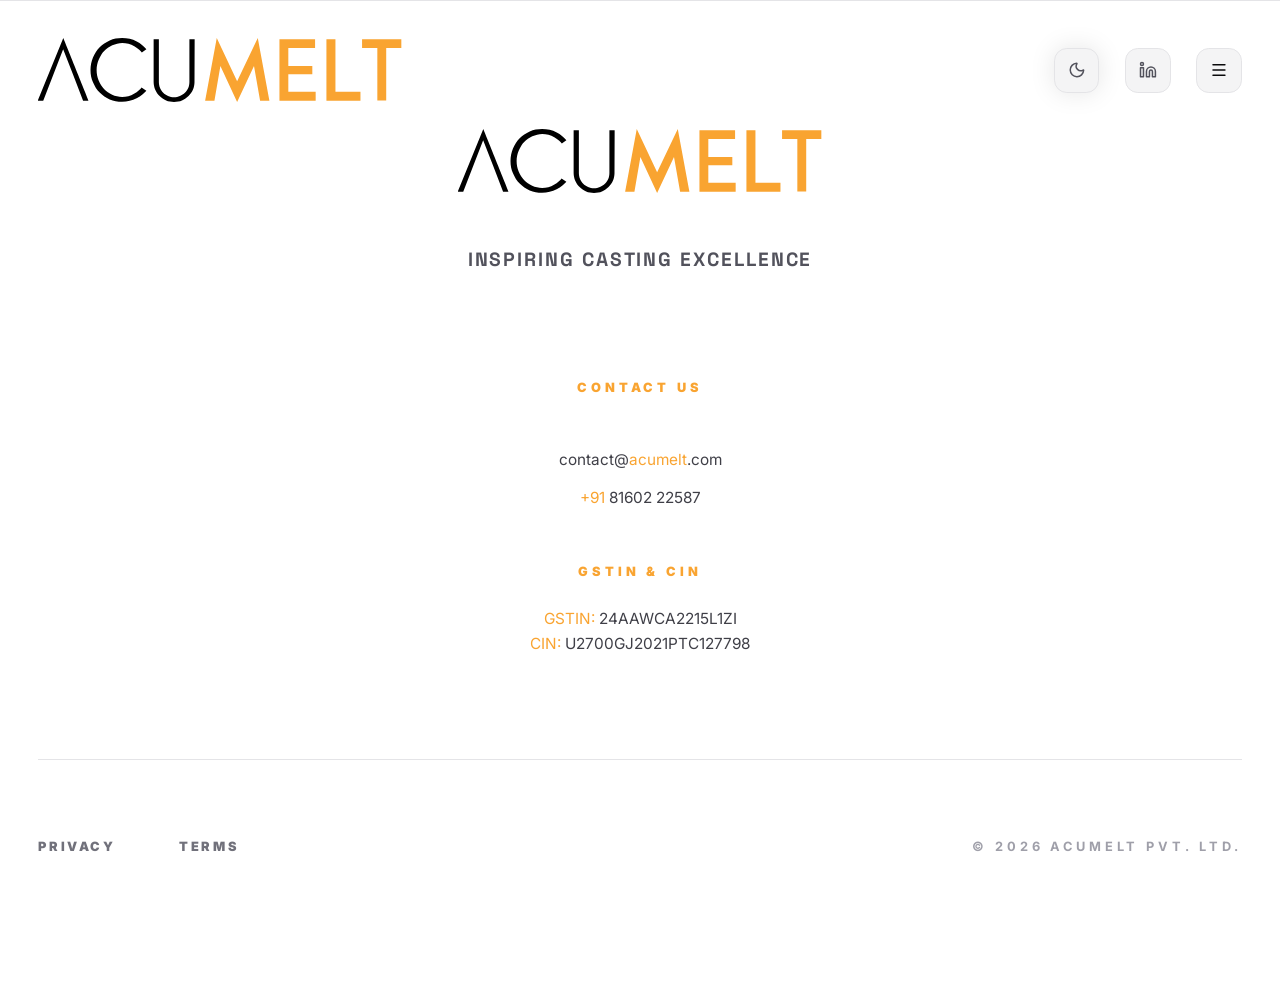
==== commit 76950c86: "Last Build by R0N1N as of 27th march 3:58PM" ====
--- a/index.html
+++ b/index.html
@@ -7,8 +7,8 @@
     <link rel="preconnect" href="https://fonts.googleapis.com">
     <link rel="preconnect" href="https://fonts.gstatic.com" crossorigin>
     <link href="https://fonts.googleapis.com/css2?family=Inter:wght@300;400;500;600;700;800&family=Ubuntu:ital,wght@0,300;0,400;0,500;0,700;1,300;1,400;1,500;1,700&display=swap" rel="stylesheet">
-    <script type="module" crossorigin src="/assets/index-DzNZSKBA.js"></script>
-    <link rel="stylesheet" crossorigin href="/assets/index-DDaaphNi.css">
+    <script type="module" crossorigin src="/assets/index-V6yQ5MYt.js"></script>
+    <link rel="stylesheet" crossorigin href="/assets/index-DsfuecKj.css">
   </head>
   <body>
     <div id="root"></div>
--- a/assets/index-DsfuecKj.css
+++ b/assets/index-DsfuecKj.css
@@ -0,0 +1 @@
+@import"https://fonts.googleapis.com/css2?family=Space+Grotesk:wght@300;400;500;600;700&display=swap";/*! tailwindcss v4.2.1 | MIT License | https://tailwindcss.com */@layer properties{@supports (((-webkit-hyphens:none)) and (not (margin-trim:inline))) or ((-moz-orient:inline) and (not (color:rgb(from red r g b)))){*,:before,:after,::backdrop{--tw-translate-x:0;--tw-translate-y:0;--tw-translate-z:0;--tw-scale-x:1;--tw-scale-y:1;--tw-scale-z:1;--tw-space-y-reverse:0;--tw-divide-y-reverse:0;--tw-border-style:solid;--tw-gradient-position:initial;--tw-gradient-from:#0000;--tw-gradient-via:#0000;--tw-gradient-to:#0000;--tw-gradient-stops:initial;--tw-gradient-via-stops:initial;--tw-gradient-from-position:0%;--tw-gradient-via-position:50%;--tw-gradient-to-position:100%;--tw-leading:initial;--tw-font-weight:initial;--tw-tracking:initial;--tw-shadow:0 0 #0000;--tw-shadow-color:initial;--tw-shadow-alpha:100%;--tw-inset-shadow:0 0 #0000;--tw-inset-shadow-color:initial;--tw-inset-shadow-alpha:100%;--tw-ring-color:initial;--tw-ring-shadow:0 0 #0000;--tw-inset-ring-color:initial;--tw-inset-ring-shadow:0 0 #0000;--tw-ring-inset:initial;--tw-ring-offset-width:0px;--tw-ring-offset-color:#fff;--tw-ring-offset-shadow:0 0 #0000;--tw-blur:initial;--tw-brightness:initial;--tw-contrast:initial;--tw-grayscale:initial;--tw-hue-rotate:initial;--tw-invert:initial;--tw-opacity:initial;--tw-saturate:initial;--tw-sepia:initial;--tw-drop-shadow:initial;--tw-drop-shadow-color:initial;--tw-drop-shadow-alpha:100%;--tw-drop-shadow-size:initial;--tw-backdrop-blur:initial;--tw-backdrop-brightness:initial;--tw-backdrop-contrast:initial;--tw-backdrop-grayscale:initial;--tw-backdrop-hue-rotate:initial;--tw-backdrop-invert:initial;--tw-backdrop-opacity:initial;--tw-backdrop-saturate:initial;--tw-backdrop-sepia:initial;--tw-duration:initial}}}@layer theme{:root,:host{--font-sans:"Inter", ui-sans-serif, system-ui, sans-serif;--font-mono:ui-monospace, SFMono-Regular, Menlo, Monaco, Consolas, "Liberation Mono", "Courier New", monospace;--color-orange-400:oklch(75% .183 55.934);--color-zinc-50:oklch(98.5% 0 0);--color-zinc-100:oklch(96.7% .001 286.375);--color-zinc-200:oklch(92% .004 286.32);--color-zinc-300:oklch(87.1% .006 286.286);--color-zinc-400:oklch(70.5% .015 286.067);--color-zinc-500:oklch(55.2% .016 285.938);--color-zinc-600:oklch(44.2% .017 285.786);--color-zinc-700:oklch(37% .013 285.805);--color-zinc-800:oklch(27.4% .006 286.033);--color-zinc-900:oklch(21% .006 285.885);--color-zinc-950:oklch(14.1% .005 285.823);--color-black:#000;--color-white:#fff;--spacing:.25rem;--container-xl:36rem;--container-4xl:56rem;--container-6xl:72rem;--text-xs:.75rem;--text-xs--line-height:calc(1 / .75);--text-sm:.875rem;--text-sm--line-height:calc(1.25 / .875);--text-base:1rem;--text-base--line-height: 1.5 ;--text-lg:1.125rem;--text-lg--line-height:calc(1.75 / 1.125);--text-xl:1.25rem;--text-xl--line-height:calc(1.75 / 1.25);--text-2xl:1.5rem;--text-2xl--line-height:calc(2 / 1.5);--text-3xl:1.875rem;--text-3xl--line-height: 1.2 ;--text-4xl:2.25rem;--text-4xl--line-height:calc(2.5 / 2.25);--text-5xl:3rem;--text-5xl--line-height:1;--text-6xl:3.75rem;--text-6xl--line-height:1;--text-8xl:6rem;--text-8xl--line-height:1;--text-9xl:8rem;--text-9xl--line-height:1;--font-weight-light:300;--font-weight-medium:500;--font-weight-semibold:600;--font-weight-bold:700;--font-weight-black:900;--tracking-tighter:-.05em;--tracking-tight:-.025em;--tracking-normal:0em;--tracking-wider:.05em;--tracking-widest:.1em;--leading-tight:1.25;--leading-relaxed:1.625;--radius-lg:.5rem;--radius-xl:.75rem;--radius-2xl:1rem;--drop-shadow-2xl:0 25px 25px #00000026;--animate-spin:spin 1s linear infinite;--blur-sm:8px;--blur-md:12px;--blur-lg:16px;--blur-xl:24px;--aspect-video:16 / 9;--default-transition-duration:.15s;--default-transition-timing-function:cubic-bezier(.4, 0, .2, 1);--default-font-family:var(--font-sans);--default-mono-font-family:var(--font-mono);--font-sharp:"Space Grotesk", sans-serif;--color-brand-orange:#f9a431}}@layer base{*,:after,:before,::backdrop{box-sizing:border-box;border:0 solid;margin:0;padding:0}::file-selector-button{box-sizing:border-box;border:0 solid;margin:0;padding:0}html,:host{-webkit-text-size-adjust:100%;-moz-tab-size:4;tab-size:4;line-height:1.5;font-family:var(--default-font-family,ui-sans-serif, system-ui, sans-serif, "Apple Color Emoji", "Segoe UI Emoji", "Segoe UI Symbol", "Noto Color Emoji");font-feature-settings:var(--default-font-feature-settings,normal);font-variation-settings:var(--default-font-variation-settings,normal);-webkit-tap-highlight-color:transparent}hr{height:0;color:inherit;border-top-width:1px}abbr:where([title]){-webkit-text-decoration:underline dotted;text-decoration:underline dotted}h1,h2,h3,h4,h5,h6{font-size:inherit;font-weight:inherit}a{color:inherit;-webkit-text-decoration:inherit;text-decoration:inherit}b,strong{font-weight:bolder}code,kbd,samp,pre{font-family:var(--default-mono-font-family,ui-monospace, SFMono-Regular, Menlo, Monaco, Consolas, "Liberation Mono", "Courier New", monospace);font-feature-settings:var(--default-mono-font-feature-settings,normal);font-variation-settings:var(--default-mono-font-variation-settings,normal);font-size:1em}small{font-size:80%}sub,sup{vertical-align:baseline;font-size:75%;line-height:0;position:relative}sub{bottom:-.25em}sup{top:-.5em}table{text-indent:0;border-color:inherit;border-collapse:collapse}:-moz-focusring{outline:auto}progress{vertical-align:baseline}summary{display:list-item}ol,ul,menu{list-style:none}img,svg,video,canvas,audio,iframe,embed,object{vertical-align:middle;display:block}img,video{max-width:100%;height:auto}button,input,select,optgroup,textarea{font:inherit;font-feature-settings:inherit;font-variation-settings:inherit;letter-spacing:inherit;color:inherit;opacity:1;background-color:#0000;border-radius:0}::file-selector-button{font:inherit;font-feature-settings:inherit;font-variation-settings:inherit;letter-spacing:inherit;color:inherit;opacity:1;background-color:#0000;border-radius:0}:where(select:is([multiple],[size])) optgroup{font-weight:bolder}:where(select:is([multiple],[size])) optgroup option{padding-inline-start:20px}::file-selector-button{margin-inline-end:4px}::placeholder{opacity:1}@supports (not ((-webkit-appearance:-apple-pay-button))) or (contain-intrinsic-size:1px){::placeholder{color:currentColor}@supports (color:color-mix(in lab,red,red)){::placeholder{color:color-mix(in oklab,currentcolor 50%,transparent)}}}textarea{resize:vertical}::-webkit-search-decoration{-webkit-appearance:none}::-webkit-date-and-time-value{min-height:1lh;text-align:inherit}::-webkit-datetime-edit{display:inline-flex}::-webkit-datetime-edit-fields-wrapper{padding:0}::-webkit-datetime-edit{padding-block:0}::-webkit-datetime-edit-year-field{padding-block:0}::-webkit-datetime-edit-month-field{padding-block:0}::-webkit-datetime-edit-day-field{padding-block:0}::-webkit-datetime-edit-hour-field{padding-block:0}::-webkit-datetime-edit-minute-field{padding-block:0}::-webkit-datetime-edit-second-field{padding-block:0}::-webkit-datetime-edit-millisecond-field{padding-block:0}::-webkit-datetime-edit-meridiem-field{padding-block:0}::-webkit-calendar-picker-indicator{line-height:1}:-moz-ui-invalid{box-shadow:none}button,input:where([type=button],[type=reset],[type=submit]){-webkit-appearance:button;-moz-appearance:button;appearance:button}::file-selector-button{-webkit-appearance:button;-moz-appearance:button;appearance:button}::-webkit-inner-spin-button{height:auto}::-webkit-outer-spin-button{height:auto}[hidden]:where(:not([hidden=until-found])){display:none!important}html{scroll-behavior:smooth}body{-webkit-font-smoothing:antialiased;-moz-osx-font-smoothing:grayscale;transition-property:color,background-color,border-color,outline-color,text-decoration-color,fill,stroke,--tw-gradient-from,--tw-gradient-via,--tw-gradient-to;transition-timing-function:var(--tw-ease,var(--default-transition-timing-function));transition-duration:var(--tw-duration,var(--default-transition-duration));--tw-duration:.3s;transition-duration:.3s}}@layer components;@layer utilities{.pointer-events-auto{pointer-events:auto}.pointer-events-none{pointer-events:none}.visible{visibility:visible}.absolute{position:absolute}.fixed{position:fixed}.relative{position:relative}.sticky{position:sticky}.inset-0{inset:calc(var(--spacing) * 0)}.end{inset-inline-end:var(--spacing)}.top-0{top:calc(var(--spacing) * 0)}.top-4{top:calc(var(--spacing) * 4)}.right-0{right:calc(var(--spacing) * 0)}.right-4{right:calc(var(--spacing) * 4)}.bottom-0{bottom:calc(var(--spacing) * 0)}.bottom-4{bottom:calc(var(--spacing) * 4)}.bottom-10{bottom:calc(var(--spacing) * 10)}.left-0{left:calc(var(--spacing) * 0)}.left-1\/2{left:50%}.left-4{left:calc(var(--spacing) * 4)}.left-10{left:calc(var(--spacing) * 10)}.z-0{z-index:0}.z-10{z-index:10}.z-20{z-index:20}.z-30{z-index:30}.z-40{z-index:40}.z-50{z-index:50}.z-\[100\]{z-index:100}.col-span-2{grid-column:span 2/span 2}.container{width:100%}@media(min-width:40rem){.container{max-width:40rem}}@media(min-width:48rem){.container{max-width:48rem}}@media(min-width:64rem){.container{max-width:64rem}}@media(min-width:80rem){.container{max-width:80rem}}@media(min-width:96rem){.container{max-width:96rem}}.mx-auto{margin-inline:auto}.my-4{margin-block:calc(var(--spacing) * 4)}.mt-0\.5{margin-top:calc(var(--spacing) * .5)}.mt-1{margin-top:calc(var(--spacing) * 1)}.mt-2{margin-top:calc(var(--spacing) * 2)}.mt-4{margin-top:calc(var(--spacing) * 4)}.mt-6{margin-top:calc(var(--spacing) * 6)}.mt-12{margin-top:calc(var(--spacing) * 12)}.mt-16{margin-top:calc(var(--spacing) * 16)}.mt-24{margin-top:calc(var(--spacing) * 24)}.mt-\[3vw\]{margin-top:3vw}.mt-\[4vw\]{margin-top:4vw}.mb-0\.5{margin-bottom:calc(var(--spacing) * .5)}.mb-1{margin-bottom:calc(var(--spacing) * 1)}.mb-2{margin-bottom:calc(var(--spacing) * 2)}.mb-3{margin-bottom:calc(var(--spacing) * 3)}.mb-4{margin-bottom:calc(var(--spacing) * 4)}.mb-6{margin-bottom:calc(var(--spacing) * 6)}.mb-8{margin-bottom:calc(var(--spacing) * 8)}.mb-10{margin-bottom:calc(var(--spacing) * 10)}.mb-12{margin-bottom:calc(var(--spacing) * 12)}.mb-20{margin-bottom:calc(var(--spacing) * 20)}.mb-24{margin-bottom:calc(var(--spacing) * 24)}.mb-32{margin-bottom:calc(var(--spacing) * 32)}.mb-\[2vw\]{margin-bottom:2vw}.mb-\[4vw\]{margin-bottom:4vw}.mb-\[6vw\]{margin-bottom:6vw}.mb-\[8vw\]{margin-bottom:8vw}.ml-4{margin-left:calc(var(--spacing) * 4)}.line-clamp-1{-webkit-line-clamp:1;-webkit-box-orient:vertical;display:-webkit-box;overflow:hidden}.line-clamp-2{-webkit-line-clamp:2;-webkit-box-orient:vertical;display:-webkit-box;overflow:hidden}.block{display:block}.flex{display:flex}.grid{display:grid}.hidden{display:none}.inline-flex{display:inline-flex}.aspect-\[2\/1\]{aspect-ratio:2}.aspect-\[16\/10\]{aspect-ratio:16/10}.aspect-square{aspect-ratio:1}.aspect-video{aspect-ratio:var(--aspect-video)}.h-2{height:calc(var(--spacing) * 2)}.h-3{height:calc(var(--spacing) * 3)}.h-4{height:calc(var(--spacing) * 4)}.h-5{height:calc(var(--spacing) * 5)}.h-6{height:calc(var(--spacing) * 6)}.h-7{height:calc(var(--spacing) * 7)}.h-8{height:calc(var(--spacing) * 8)}.h-10{height:calc(var(--spacing) * 10)}.h-12{height:calc(var(--spacing) * 12)}.h-24{height:calc(var(--spacing) * 24)}.h-32{height:calc(var(--spacing) * 32)}.h-64{height:calc(var(--spacing) * 64)}.h-96{height:calc(var(--spacing) * 96)}.h-\[0\.1vw\]{height:.1vw}.h-\[1\.5vw\]{height:1.5vw}.h-\[2vw\]{height:2vw}.h-\[3\.5vw\]{height:3.5vw}.h-\[4vw\]{height:4vw}.h-\[44px\]{height:44px}.h-\[400px\]{height:400px}.h-full{height:100%}.h-screen{height:100vh}.max-h-\[90vh\]{max-height:90vh}.min-h-\[400px\]{min-height:400px}.min-h-screen{min-height:100vh}.w-3{width:calc(var(--spacing) * 3)}.w-4{width:calc(var(--spacing) * 4)}.w-5{width:calc(var(--spacing) * 5)}.w-6{width:calc(var(--spacing) * 6)}.w-7{width:calc(var(--spacing) * 7)}.w-8{width:calc(var(--spacing) * 8)}.w-10{width:calc(var(--spacing) * 10)}.w-12{width:calc(var(--spacing) * 12)}.w-24{width:calc(var(--spacing) * 24)}.w-32{width:calc(var(--spacing) * 32)}.w-64{width:calc(var(--spacing) * 64)}.w-96{width:calc(var(--spacing) * 96)}.w-\[1\.5vw\]{width:1.5vw}.w-\[2vw\]{width:2vw}.w-\[3\.5vw\]{width:3.5vw}.w-\[85vw\]{width:85vw}.w-\[250px\]{width:250px}.w-auto{width:auto}.w-fit{width:fit-content}.w-full{width:100%}.max-w-4xl{max-width:var(--container-4xl)}.max-w-6xl{max-width:var(--container-6xl)}.max-w-\[40vw\]{max-width:40vw}.max-w-\[80vw\]{max-width:80vw}.max-w-\[90vw\]{max-width:90vw}.max-w-full{max-width:100%}.min-w-\[1000px\]{min-width:1000px}.flex-1{flex:1}.flex-shrink-0,.shrink-0{flex-shrink:0}.border-collapse{border-collapse:collapse}.-translate-x-1\/2{--tw-translate-x: -50% ;translate:var(--tw-translate-x) var(--tw-translate-y)}.-translate-x-\[2vw\]{--tw-translate-x: -2vw ;translate:var(--tw-translate-x) var(--tw-translate-y)}.-translate-x-full{--tw-translate-x:-100%;translate:var(--tw-translate-x) var(--tw-translate-y)}.scale-110{--tw-scale-x:110%;--tw-scale-y:110%;--tw-scale-z:110%;scale:var(--tw-scale-x) var(--tw-scale-y)}.animate-spin{animation:var(--animate-spin)}.cursor-default{cursor:default}.cursor-grab{cursor:grab}.cursor-pointer{cursor:pointer}.resize-none{resize:none}.grid-cols-1{grid-template-columns:repeat(1,minmax(0,1fr))}.grid-cols-2{grid-template-columns:repeat(2,minmax(0,1fr))}.flex-col{flex-direction:column}.flex-wrap{flex-wrap:wrap}.items-baseline{align-items:baseline}.items-center{align-items:center}.items-end{align-items:flex-end}.items-start{align-items:flex-start}.justify-between{justify-content:space-between}.justify-center{justify-content:center}.justify-end{justify-content:flex-end}.gap-2{gap:calc(var(--spacing) * 2)}.gap-3{gap:calc(var(--spacing) * 3)}.gap-4{gap:calc(var(--spacing) * 4)}.gap-6{gap:calc(var(--spacing) * 6)}.gap-8{gap:calc(var(--spacing) * 8)}.gap-10{gap:calc(var(--spacing) * 10)}.gap-12{gap:calc(var(--spacing) * 12)}.gap-20{gap:calc(var(--spacing) * 20)}.gap-\[1vw\]{gap:1vw}.gap-\[2vw\]{gap:2vw}.gap-\[4vw\]{gap:4vw}.gap-\[5vw\]{gap:5vw}.gap-\[8vw\]{gap:8vw}:where(.space-y-2>:not(:last-child)){--tw-space-y-reverse:0;margin-block-start:calc(calc(var(--spacing) * 2) * var(--tw-space-y-reverse));margin-block-end:calc(calc(var(--spacing) * 2) * calc(1 - var(--tw-space-y-reverse)))}:where(.space-y-3>:not(:last-child)){--tw-space-y-reverse:0;margin-block-start:calc(calc(var(--spacing) * 3) * var(--tw-space-y-reverse));margin-block-end:calc(calc(var(--spacing) * 3) * calc(1 - var(--tw-space-y-reverse)))}:where(.space-y-6>:not(:last-child)){--tw-space-y-reverse:0;margin-block-start:calc(calc(var(--spacing) * 6) * var(--tw-space-y-reverse));margin-block-end:calc(calc(var(--spacing) * 6) * calc(1 - var(--tw-space-y-reverse)))}:where(.space-y-8>:not(:last-child)){--tw-space-y-reverse:0;margin-block-start:calc(calc(var(--spacing) * 8) * var(--tw-space-y-reverse));margin-block-end:calc(calc(var(--spacing) * 8) * calc(1 - var(--tw-space-y-reverse)))}:where(.space-y-10>:not(:last-child)){--tw-space-y-reverse:0;margin-block-start:calc(calc(var(--spacing) * 10) * var(--tw-space-y-reverse));margin-block-end:calc(calc(var(--spacing) * 10) * calc(1 - var(--tw-space-y-reverse)))}:where(.space-y-16>:not(:last-child)){--tw-space-y-reverse:0;margin-block-start:calc(calc(var(--spacing) * 16) * var(--tw-space-y-reverse));margin-block-end:calc(calc(var(--spacing) * 16) * calc(1 - var(--tw-space-y-reverse)))}:where(.space-y-\[1vw\]>:not(:last-child)){--tw-space-y-reverse:0;margin-block-start:calc(1vw * var(--tw-space-y-reverse));margin-block-end:calc(1vw * calc(1 - var(--tw-space-y-reverse)))}:where(.space-y-\[3vw\]>:not(:last-child)){--tw-space-y-reverse:0;margin-block-start:calc(3vw * var(--tw-space-y-reverse));margin-block-end:calc(3vw * calc(1 - var(--tw-space-y-reverse)))}.gap-x-12{column-gap:calc(var(--spacing) * 12)}.gap-y-6{row-gap:calc(var(--spacing) * 6)}:where(.divide-y>:not(:last-child)){--tw-divide-y-reverse:0;border-bottom-style:var(--tw-border-style);border-top-style:var(--tw-border-style);border-top-width:calc(1px * var(--tw-divide-y-reverse));border-bottom-width:calc(1px * calc(1 - var(--tw-divide-y-reverse)))}:where(.divide-zinc-200>:not(:last-child)){border-color:var(--color-zinc-200)}.overflow-hidden{overflow:hidden}.overflow-x-auto{overflow-x:auto}.overflow-x-hidden{overflow-x:hidden}.overflow-y-auto{overflow-y:auto}.rounded-2xl{border-radius:var(--radius-2xl)}.rounded-\[1\.5rem\]{border-radius:1.5rem}.rounded-\[1vw\]{border-radius:1vw}.rounded-\[2\.5rem\]{border-radius:2.5rem}.rounded-\[2rem\]{border-radius:2rem}.rounded-\[3rem\]{border-radius:3rem}.rounded-\[4rem\]{border-radius:4rem}.rounded-full{border-radius:3.40282e38px}.rounded-lg{border-radius:var(--radius-lg)}.rounded-xl{border-radius:var(--radius-xl)}.border{border-style:var(--tw-border-style);border-width:1px}.border-0{border-style:var(--tw-border-style);border-width:0}.border-4{border-style:var(--tw-border-style);border-width:4px}.border-\[0\.1vw\]{border-style:var(--tw-border-style);border-width:.1vw}.border-y{border-block-style:var(--tw-border-style);border-block-width:1px}.border-t{border-top-style:var(--tw-border-style);border-top-width:1px}.border-t-\[0\.1vw\]{border-top-style:var(--tw-border-style);border-top-width:.1vw}.border-b{border-bottom-style:var(--tw-border-style);border-bottom-width:1px}.border-b-\[0\.1vw\]{border-bottom-style:var(--tw-border-style);border-bottom-width:.1vw}.border-l-2{border-left-style:var(--tw-border-style);border-left-width:2px}.border-brand-orange\/20{border-color:#f9a43133}@supports (color:color-mix(in lab,red,red)){.border-brand-orange\/20{border-color:color-mix(in oklab,var(--color-brand-orange) 20%,transparent)}}.border-brand-orange\/40{border-color:#f9a43166}@supports (color:color-mix(in lab,red,red)){.border-brand-orange\/40{border-color:color-mix(in oklab,var(--color-brand-orange) 40%,transparent)}}.border-orange-400\/20{border-color:#ff8b1a33}@supports (color:color-mix(in lab,red,red)){.border-orange-400\/20{border-color:color-mix(in oklab,var(--color-orange-400) 20%,transparent)}}.border-white\/10{border-color:#ffffff1a}@supports (color:color-mix(in lab,red,red)){.border-white\/10{border-color:color-mix(in oklab,var(--color-white) 10%,transparent)}}.border-white\/20{border-color:#fff3}@supports (color:color-mix(in lab,red,red)){.border-white\/20{border-color:color-mix(in oklab,var(--color-white) 20%,transparent)}}.border-zinc-100{border-color:var(--color-zinc-100)}.border-zinc-200{border-color:var(--color-zinc-200)}.border-zinc-300{border-color:var(--color-zinc-300)}.border-zinc-800{border-color:var(--color-zinc-800)}.border-t-brand-orange{border-top-color:var(--color-brand-orange)}.bg-black\/20{background-color:#0003}@supports (color:color-mix(in lab,red,red)){.bg-black\/20{background-color:color-mix(in oklab,var(--color-black) 20%,transparent)}}.bg-black\/50{background-color:#00000080}@supports (color:color-mix(in lab,red,red)){.bg-black\/50{background-color:color-mix(in oklab,var(--color-black) 50%,transparent)}}.bg-black\/60{background-color:#0009}@supports (color:color-mix(in lab,red,red)){.bg-black\/60{background-color:color-mix(in oklab,var(--color-black) 60%,transparent)}}.bg-black\/90{background-color:#000000e6}@supports (color:color-mix(in lab,red,red)){.bg-black\/90{background-color:color-mix(in oklab,var(--color-black) 90%,transparent)}}.bg-black\/95{background-color:#000000f2}@supports (color:color-mix(in lab,red,red)){.bg-black\/95{background-color:color-mix(in oklab,var(--color-black) 95%,transparent)}}.bg-brand-orange{background-color:var(--color-brand-orange)}.bg-brand-orange\/5{background-color:#f9a4310d}@supports (color:color-mix(in lab,red,red)){.bg-brand-orange\/5{background-color:color-mix(in oklab,var(--color-brand-orange) 5%,transparent)}}.bg-brand-orange\/10{background-color:#f9a4311a}@supports (color:color-mix(in lab,red,red)){.bg-brand-orange\/10{background-color:color-mix(in oklab,var(--color-brand-orange) 10%,transparent)}}.bg-brand-orange\/20{background-color:#f9a43133}@supports (color:color-mix(in lab,red,red)){.bg-brand-orange\/20{background-color:color-mix(in oklab,var(--color-brand-orange) 20%,transparent)}}.bg-transparent{background-color:#0000}.bg-white{background-color:var(--color-white)}.bg-white\/10{background-color:#ffffff1a}@supports (color:color-mix(in lab,red,red)){.bg-white\/10{background-color:color-mix(in oklab,var(--color-white) 10%,transparent)}}.bg-white\/90{background-color:#ffffffe6}@supports (color:color-mix(in lab,red,red)){.bg-white\/90{background-color:color-mix(in oklab,var(--color-white) 90%,transparent)}}.bg-zinc-50{background-color:var(--color-zinc-50)}.bg-zinc-100{background-color:var(--color-zinc-100)}.bg-zinc-200{background-color:var(--color-zinc-200)}.bg-zinc-800{background-color:var(--color-zinc-800)}.bg-zinc-900{background-color:var(--color-zinc-900)}.bg-zinc-950{background-color:var(--color-zinc-950)}.bg-gradient-to-r{--tw-gradient-position:to right in oklab;background-image:linear-gradient(var(--tw-gradient-stops))}.bg-gradient-to-t{--tw-gradient-position:to top in oklab;background-image:linear-gradient(var(--tw-gradient-stops))}.from-transparent{--tw-gradient-from:transparent;--tw-gradient-stops:var(--tw-gradient-via-stops,var(--tw-gradient-position), var(--tw-gradient-from) var(--tw-gradient-from-position), var(--tw-gradient-to) var(--tw-gradient-to-position))}.from-zinc-50{--tw-gradient-from:var(--color-zinc-50);--tw-gradient-stops:var(--tw-gradient-via-stops,var(--tw-gradient-position), var(--tw-gradient-from) var(--tw-gradient-from-position), var(--tw-gradient-to) var(--tw-gradient-to-position))}.from-zinc-950\/80{--tw-gradient-from:#09090bcc}@supports (color:color-mix(in lab,red,red)){.from-zinc-950\/80{--tw-gradient-from:color-mix(in oklab, var(--color-zinc-950) 80%, transparent)}}.from-zinc-950\/80{--tw-gradient-stops:var(--tw-gradient-via-stops,var(--tw-gradient-position), var(--tw-gradient-from) var(--tw-gradient-from-position), var(--tw-gradient-to) var(--tw-gradient-to-position))}.via-white\/20{--tw-gradient-via:#fff3}@supports (color:color-mix(in lab,red,red)){.via-white\/20{--tw-gradient-via:color-mix(in oklab, var(--color-white) 20%, transparent)}}.via-white\/20{--tw-gradient-via-stops:var(--tw-gradient-position), var(--tw-gradient-from) var(--tw-gradient-from-position), var(--tw-gradient-via) var(--tw-gradient-via-position), var(--tw-gradient-to) var(--tw-gradient-to-position);--tw-gradient-stops:var(--tw-gradient-via-stops)}.via-zinc-950\/20{--tw-gradient-via:#09090b33}@supports (color:color-mix(in lab,red,red)){.via-zinc-950\/20{--tw-gradient-via:color-mix(in oklab, var(--color-zinc-950) 20%, transparent)}}.via-zinc-950\/20{--tw-gradient-via-stops:var(--tw-gradient-position), var(--tw-gradient-from) var(--tw-gradient-from-position), var(--tw-gradient-via) var(--tw-gradient-via-position), var(--tw-gradient-to) var(--tw-gradient-to-position);--tw-gradient-stops:var(--tw-gradient-via-stops)}.to-transparent{--tw-gradient-to:transparent;--tw-gradient-stops:var(--tw-gradient-via-stops,var(--tw-gradient-position), var(--tw-gradient-from) var(--tw-gradient-from-position), var(--tw-gradient-to) var(--tw-gradient-to-position))}.fill-brand-orange{fill:var(--color-brand-orange)}.object-contain{object-fit:contain}.object-cover{object-fit:cover}.p-1\.5{padding:calc(var(--spacing) * 1.5)}.p-2{padding:calc(var(--spacing) * 2)}.p-3{padding:calc(var(--spacing) * 3)}.p-4{padding:calc(var(--spacing) * 4)}.p-5{padding:calc(var(--spacing) * 5)}.p-6{padding:calc(var(--spacing) * 6)}.p-8{padding:calc(var(--spacing) * 8)}.p-12{padding:calc(var(--spacing) * 12)}.p-\[1vw\]{padding:1vw}.p-\[3vw\]{padding:3vw}.px-3{padding-inline:calc(var(--spacing) * 3)}.px-4{padding-inline:calc(var(--spacing) * 4)}.px-6{padding-inline:calc(var(--spacing) * 6)}.px-8{padding-inline:calc(var(--spacing) * 8)}.px-\[3vw\]{padding-inline:3vw}.px-\[4vw\]{padding-inline:4vw}.py-1{padding-block:calc(var(--spacing) * 1)}.py-2{padding-block:calc(var(--spacing) * 2)}.py-4{padding-block:calc(var(--spacing) * 4)}.py-5{padding-block:calc(var(--spacing) * 5)}.py-10{padding-block:calc(var(--spacing) * 10)}.py-32{padding-block:calc(var(--spacing) * 32)}.py-\[1\.5vw\]{padding-block:1.5vw}.py-\[2vw\]{padding-block:2vw}.py-\[3vw\]{padding-block:3vw}.py-\[4vw\]{padding-block:4vw}.py-\[10vw\]{padding-block:10vw}.pt-2{padding-top:calc(var(--spacing) * 2)}.pt-3{padding-top:calc(var(--spacing) * 3)}.pt-4{padding-top:calc(var(--spacing) * 4)}.pt-6{padding-top:calc(var(--spacing) * 6)}.pt-8{padding-top:calc(var(--spacing) * 8)}.pt-16{padding-top:calc(var(--spacing) * 16)}.pt-24{padding-top:calc(var(--spacing) * 24)}.pt-32{padding-top:calc(var(--spacing) * 32)}.pt-\[6vw\]{padding-top:6vw}.pb-10{padding-bottom:calc(var(--spacing) * 10)}.pb-20{padding-bottom:calc(var(--spacing) * 20)}.pl-4{padding-left:calc(var(--spacing) * 4)}.text-center{text-align:center}.text-justify{text-align:justify}.text-left{text-align:left}.text-right{text-align:right}.font-mono{font-family:var(--font-mono)}.font-sans{font-family:var(--font-sans)}.font-sharp{font-family:var(--font-sharp)}.text-2xl{font-size:var(--text-2xl);line-height:var(--tw-leading,var(--text-2xl--line-height))}.text-3xl{font-size:var(--text-3xl);line-height:var(--tw-leading,var(--text-3xl--line-height))}.text-4xl{font-size:var(--text-4xl);line-height:var(--tw-leading,var(--text-4xl--line-height))}.text-5xl{font-size:var(--text-5xl);line-height:var(--tw-leading,var(--text-5xl--line-height))}.text-6xl{font-size:var(--text-6xl);line-height:var(--tw-leading,var(--text-6xl--line-height))}.text-base{font-size:var(--text-base);line-height:var(--tw-leading,var(--text-base--line-height))}.text-lg{font-size:var(--text-lg);line-height:var(--tw-leading,var(--text-lg--line-height))}.text-sm{font-size:var(--text-sm);line-height:var(--tw-leading,var(--text-sm--line-height))}.text-xl{font-size:var(--text-xl);line-height:var(--tw-leading,var(--text-xl--line-height))}.text-xs{font-size:var(--text-xs);line-height:var(--tw-leading,var(--text-xs--line-height))}.text-\[1\.2vw\]{font-size:1.2vw}.text-\[1\.5vw\]{font-size:1.5vw}.text-\[1vw\]{font-size:1vw}.text-\[3vw\]{font-size:3vw}.text-\[9px\]{font-size:9px}.text-\[10px\]{font-size:10px}.leading-relaxed{--tw-leading:var(--leading-relaxed);line-height:var(--leading-relaxed)}.leading-tight{--tw-leading:var(--leading-tight);line-height:var(--leading-tight)}.font-black{--tw-font-weight:var(--font-weight-black);font-weight:var(--font-weight-black)}.font-bold{--tw-font-weight:var(--font-weight-bold);font-weight:var(--font-weight-bold)}.font-light{--tw-font-weight:var(--font-weight-light);font-weight:var(--font-weight-light)}.font-medium{--tw-font-weight:var(--font-weight-medium);font-weight:var(--font-weight-medium)}.font-semibold{--tw-font-weight:var(--font-weight-semibold);font-weight:var(--font-weight-semibold)}.tracking-\[0\.1em\]{--tw-tracking:.1em;letter-spacing:.1em}.tracking-\[0\.2em\]{--tw-tracking:.2em;letter-spacing:.2em}.tracking-\[0\.3em\]{--tw-tracking:.3em;letter-spacing:.3em}.tracking-\[0\.4em\]{--tw-tracking:.4em;letter-spacing:.4em}.tracking-\[0\.05em\]{--tw-tracking:.05em;letter-spacing:.05em}.tracking-normal{--tw-tracking:var(--tracking-normal);letter-spacing:var(--tracking-normal)}.tracking-tight{--tw-tracking:var(--tracking-tight);letter-spacing:var(--tracking-tight)}.tracking-tighter{--tw-tracking:var(--tracking-tighter);letter-spacing:var(--tracking-tighter)}.tracking-wider{--tw-tracking:var(--tracking-wider);letter-spacing:var(--tracking-wider)}.tracking-widest{--tw-tracking:var(--tracking-widest);letter-spacing:var(--tracking-widest)}.break-words{overflow-wrap:break-word}.text-black{color:var(--color-black)}.text-brand-orange{color:var(--color-brand-orange)}.text-brand-orange\/50{color:#f9a43180}@supports (color:color-mix(in lab,red,red)){.text-brand-orange\/50{color:color-mix(in oklab,var(--color-brand-orange) 50%,transparent)}}.text-brand-orange\/70{color:#f9a431b3}@supports (color:color-mix(in lab,red,red)){.text-brand-orange\/70{color:color-mix(in oklab,var(--color-brand-orange) 70%,transparent)}}.text-white{color:var(--color-white)}.text-white\/90{color:#ffffffe6}@supports (color:color-mix(in lab,red,red)){.text-white\/90{color:color-mix(in oklab,var(--color-white) 90%,transparent)}}.text-zinc-400{color:var(--color-zinc-400)}.text-zinc-500{color:var(--color-zinc-500)}.text-zinc-600{color:var(--color-zinc-600)}.text-zinc-700{color:var(--color-zinc-700)}.text-zinc-900{color:var(--color-zinc-900)}.text-zinc-950{color:var(--color-zinc-950)}.uppercase{text-transform:uppercase}.antialiased{-webkit-font-smoothing:antialiased;-moz-osx-font-smoothing:grayscale}.opacity-0{opacity:0}.opacity-10{opacity:.1}.opacity-40{opacity:.4}.opacity-80{opacity:.8}.opacity-90{opacity:.9}.opacity-100{opacity:1}.shadow-2xl{--tw-shadow:0 25px 50px -12px var(--tw-shadow-color,#00000040);box-shadow:var(--tw-inset-shadow),var(--tw-inset-ring-shadow),var(--tw-ring-offset-shadow),var(--tw-ring-shadow),var(--tw-shadow)}.shadow-\[0_0_2vw_rgba\(0\,0\,0\,0\.1\)\]{--tw-shadow:0 0 2vw var(--tw-shadow-color,#0000001a);box-shadow:var(--tw-inset-shadow),var(--tw-inset-ring-shadow),var(--tw-ring-offset-shadow),var(--tw-ring-shadow),var(--tw-shadow)}.shadow-\[0_0_2vw_rgba\(249\,164\,49\,0\.3\)\]{--tw-shadow:0 0 2vw var(--tw-shadow-color,#f9a4314d);box-shadow:var(--tw-inset-shadow),var(--tw-inset-ring-shadow),var(--tw-ring-offset-shadow),var(--tw-ring-shadow),var(--tw-shadow)}.shadow-\[0_0_4vw_rgba\(0\,0\,0\,0\.2\)\]{--tw-shadow:0 0 4vw var(--tw-shadow-color,#0003);box-shadow:var(--tw-inset-shadow),var(--tw-inset-ring-shadow),var(--tw-ring-offset-shadow),var(--tw-ring-shadow),var(--tw-shadow)}.shadow-lg{--tw-shadow:0 10px 15px -3px var(--tw-shadow-color,#0000001a), 0 4px 6px -4px var(--tw-shadow-color,#0000001a);box-shadow:var(--tw-inset-shadow),var(--tw-inset-ring-shadow),var(--tw-ring-offset-shadow),var(--tw-ring-shadow),var(--tw-shadow)}.shadow-md{--tw-shadow:0 4px 6px -1px var(--tw-shadow-color,#0000001a), 0 2px 4px -2px var(--tw-shadow-color,#0000001a);box-shadow:var(--tw-inset-shadow),var(--tw-inset-ring-shadow),var(--tw-ring-offset-shadow),var(--tw-ring-shadow),var(--tw-shadow)}.shadow-sm{--tw-shadow:0 1px 3px 0 var(--tw-shadow-color,#0000001a), 0 1px 2px -1px var(--tw-shadow-color,#0000001a);box-shadow:var(--tw-inset-shadow),var(--tw-inset-ring-shadow),var(--tw-ring-offset-shadow),var(--tw-ring-shadow),var(--tw-shadow)}.shadow-xl{--tw-shadow:0 20px 25px -5px var(--tw-shadow-color,#0000001a), 0 8px 10px -6px var(--tw-shadow-color,#0000001a);box-shadow:var(--tw-inset-shadow),var(--tw-inset-ring-shadow),var(--tw-ring-offset-shadow),var(--tw-ring-shadow),var(--tw-shadow)}.blur-\[120px\]{--tw-blur:blur(120px);filter:var(--tw-blur,) var(--tw-brightness,) var(--tw-contrast,) var(--tw-grayscale,) var(--tw-hue-rotate,) var(--tw-invert,) var(--tw-saturate,) var(--tw-sepia,) var(--tw-drop-shadow,)}.blur-\[150px\]{--tw-blur:blur(150px);filter:var(--tw-blur,) var(--tw-brightness,) var(--tw-contrast,) var(--tw-grayscale,) var(--tw-hue-rotate,) var(--tw-invert,) var(--tw-saturate,) var(--tw-sepia,) var(--tw-drop-shadow,)}.drop-shadow-2xl{--tw-drop-shadow-size:drop-shadow(0 25px 25px var(--tw-drop-shadow-color,#00000026));--tw-drop-shadow:drop-shadow(var(--drop-shadow-2xl));filter:var(--tw-blur,) var(--tw-brightness,) var(--tw-contrast,) var(--tw-grayscale,) var(--tw-hue-rotate,) var(--tw-invert,) var(--tw-saturate,) var(--tw-sepia,) var(--tw-drop-shadow,)}.grayscale{--tw-grayscale:grayscale(100%);filter:var(--tw-blur,) var(--tw-brightness,) var(--tw-contrast,) var(--tw-grayscale,) var(--tw-hue-rotate,) var(--tw-invert,) var(--tw-saturate,) var(--tw-sepia,) var(--tw-drop-shadow,)}.backdrop-blur-lg{--tw-backdrop-blur:blur(var(--blur-lg));-webkit-backdrop-filter:var(--tw-backdrop-blur,) var(--tw-backdrop-brightness,) var(--tw-backdrop-contrast,) var(--tw-backdrop-grayscale,) var(--tw-backdrop-hue-rotate,) var(--tw-backdrop-invert,) var(--tw-backdrop-opacity,) var(--tw-backdrop-saturate,) var(--tw-backdrop-sepia,);backdrop-filter:var(--tw-backdrop-blur,) var(--tw-backdrop-brightness,) var(--tw-backdrop-contrast,) var(--tw-backdrop-grayscale,) var(--tw-backdrop-hue-rotate,) var(--tw-backdrop-invert,) var(--tw-backdrop-opacity,) var(--tw-backdrop-saturate,) var(--tw-backdrop-sepia,)}.backdrop-blur-md{--tw-backdrop-blur:blur(var(--blur-md));-webkit-backdrop-filter:var(--tw-backdrop-blur,) var(--tw-backdrop-brightness,) var(--tw-backdrop-contrast,) var(--tw-backdrop-grayscale,) var(--tw-backdrop-hue-rotate,) var(--tw-backdrop-invert,) var(--tw-backdrop-opacity,) var(--tw-backdrop-saturate,) var(--tw-backdrop-sepia,);backdrop-filter:var(--tw-backdrop-blur,) var(--tw-backdrop-brightness,) var(--tw-backdrop-contrast,) var(--tw-backdrop-grayscale,) var(--tw-backdrop-hue-rotate,) var(--tw-backdrop-invert,) var(--tw-backdrop-opacity,) var(--tw-backdrop-saturate,) var(--tw-backdrop-sepia,)}.backdrop-blur-sm{--tw-backdrop-blur:blur(var(--blur-sm));-webkit-backdrop-filter:var(--tw-backdrop-blur,) var(--tw-backdrop-brightness,) var(--tw-backdrop-contrast,) var(--tw-backdrop-grayscale,) var(--tw-backdrop-hue-rotate,) var(--tw-backdrop-invert,) var(--tw-backdrop-opacity,) var(--tw-backdrop-saturate,) var(--tw-backdrop-sepia,);backdrop-filter:var(--tw-backdrop-blur,) var(--tw-backdrop-brightness,) var(--tw-backdrop-contrast,) var(--tw-backdrop-grayscale,) var(--tw-backdrop-hue-rotate,) var(--tw-backdrop-invert,) var(--tw-backdrop-opacity,) var(--tw-backdrop-saturate,) var(--tw-backdrop-sepia,)}.backdrop-blur-xl{--tw-backdrop-blur:blur(var(--blur-xl));-webkit-backdrop-filter:var(--tw-backdrop-blur,) var(--tw-backdrop-brightness,) var(--tw-backdrop-contrast,) var(--tw-backdrop-grayscale,) var(--tw-backdrop-hue-rotate,) var(--tw-backdrop-invert,) var(--tw-backdrop-opacity,) var(--tw-backdrop-saturate,) var(--tw-backdrop-sepia,);backdrop-filter:var(--tw-backdrop-blur,) var(--tw-backdrop-brightness,) var(--tw-backdrop-contrast,) var(--tw-backdrop-grayscale,) var(--tw-backdrop-hue-rotate,) var(--tw-backdrop-invert,) var(--tw-backdrop-opacity,) var(--tw-backdrop-saturate,) var(--tw-backdrop-sepia,)}.transition{transition-property:color,background-color,border-color,outline-color,text-decoration-color,fill,stroke,--tw-gradient-from,--tw-gradient-via,--tw-gradient-to,opacity,box-shadow,transform,translate,scale,rotate,filter,-webkit-backdrop-filter,backdrop-filter,display,content-visibility,overlay,pointer-events;transition-timing-function:var(--tw-ease,var(--default-transition-timing-function));transition-duration:var(--tw-duration,var(--default-transition-duration))}.transition-all{transition-property:all;transition-timing-function:var(--tw-ease,var(--default-transition-timing-function));transition-duration:var(--tw-duration,var(--default-transition-duration))}.transition-colors{transition-property:color,background-color,border-color,outline-color,text-decoration-color,fill,stroke,--tw-gradient-from,--tw-gradient-via,--tw-gradient-to;transition-timing-function:var(--tw-ease,var(--default-transition-timing-function));transition-duration:var(--tw-duration,var(--default-transition-duration))}.transition-opacity{transition-property:opacity;transition-timing-function:var(--tw-ease,var(--default-transition-timing-function));transition-duration:var(--tw-duration,var(--default-transition-duration))}.transition-transform{transition-property:transform,translate,scale,rotate;transition-timing-function:var(--tw-ease,var(--default-transition-timing-function));transition-duration:var(--tw-duration,var(--default-transition-duration))}.duration-300{--tw-duration:.3s;transition-duration:.3s}.duration-500{--tw-duration:.5s;transition-duration:.5s}.duration-700{--tw-duration:.7s;transition-duration:.7s}.duration-1000{--tw-duration:1s;transition-duration:1s}.select-none{-webkit-user-select:none;user-select:none}@media(hover:hover){.group-hover\:translate-x-0:is(:where(.group):hover *){--tw-translate-x:calc(var(--spacing) * 0);translate:var(--tw-translate-x) var(--tw-translate-y)}.group-hover\:translate-x-full:is(:where(.group):hover *){--tw-translate-x:100%;translate:var(--tw-translate-x) var(--tw-translate-y)}.group-hover\:scale-105:is(:where(.group):hover *){--tw-scale-x:105%;--tw-scale-y:105%;--tw-scale-z:105%;scale:var(--tw-scale-x) var(--tw-scale-y)}.group-hover\:scale-110:is(:where(.group):hover *){--tw-scale-x:110%;--tw-scale-y:110%;--tw-scale-z:110%;scale:var(--tw-scale-x) var(--tw-scale-y)}.group-hover\:bg-brand-orange:is(:where(.group):hover *){background-color:var(--color-brand-orange)}.group-hover\:text-brand-orange:is(:where(.group):hover *){color:var(--color-brand-orange)}.group-hover\:text-white:is(:where(.group):hover *){color:var(--color-white)}.group-hover\:text-zinc-950:is(:where(.group):hover *){color:var(--color-zinc-950)}.group-hover\:opacity-100:is(:where(.group):hover *){opacity:1}.group-hover\:grayscale-0:is(:where(.group):hover *){--tw-grayscale:grayscale(0%);filter:var(--tw-blur,) var(--tw-brightness,) var(--tw-contrast,) var(--tw-grayscale,) var(--tw-hue-rotate,) var(--tw-invert,) var(--tw-saturate,) var(--tw-sepia,) var(--tw-drop-shadow,)}}.selection\:bg-brand-orange ::selection{background-color:var(--color-brand-orange)}.selection\:bg-brand-orange::selection{background-color:var(--color-brand-orange)}.selection\:text-white ::selection{color:var(--color-white)}.selection\:text-white::selection{color:var(--color-white)}@media(hover:hover){.hover\:scale-110:hover{--tw-scale-x:110%;--tw-scale-y:110%;--tw-scale-z:110%;scale:var(--tw-scale-x) var(--tw-scale-y)}.hover\:scale-\[1\.02\]:hover{scale:1.02}.hover\:border-brand-orange:hover{border-color:var(--color-brand-orange)}.hover\:border-brand-orange\/30:hover{border-color:#f9a4314d}@supports (color:color-mix(in lab,red,red)){.hover\:border-brand-orange\/30:hover{border-color:color-mix(in oklab,var(--color-brand-orange) 30%,transparent)}}.hover\:border-brand-orange\/50:hover{border-color:#f9a43180}@supports (color:color-mix(in lab,red,red)){.hover\:border-brand-orange\/50:hover{border-color:color-mix(in oklab,var(--color-brand-orange) 50%,transparent)}}.hover\:bg-black\/80:hover{background-color:#000c}@supports (color:color-mix(in lab,red,red)){.hover\:bg-black\/80:hover{background-color:color-mix(in oklab,var(--color-black) 80%,transparent)}}.hover\:bg-brand-orange:hover{background-color:var(--color-brand-orange)}.hover\:bg-white\/20:hover{background-color:#fff3}@supports (color:color-mix(in lab,red,red)){.hover\:bg-white\/20:hover{background-color:color-mix(in oklab,var(--color-white) 20%,transparent)}}.hover\:bg-zinc-50:hover{background-color:var(--color-zinc-50)}.hover\:bg-zinc-100:hover{background-color:var(--color-zinc-100)}.hover\:text-brand-orange:hover{color:var(--color-brand-orange)}.hover\:text-white:hover{color:var(--color-white)}.hover\:shadow-\[0_0_3vw_rgba\(249\,164\,49\,0\.5\)\]:hover{--tw-shadow:0 0 3vw var(--tw-shadow-color,#f9a43180);box-shadow:var(--tw-inset-shadow),var(--tw-inset-ring-shadow),var(--tw-ring-offset-shadow),var(--tw-ring-shadow),var(--tw-shadow)}.hover\:shadow-\[0_0_30px_rgba\(249\,164\,49\,0\.4\)\]:hover{--tw-shadow:0 0 30px var(--tw-shadow-color,#f9a43166);box-shadow:var(--tw-inset-shadow),var(--tw-inset-ring-shadow),var(--tw-ring-offset-shadow),var(--tw-ring-shadow),var(--tw-shadow)}.hover\:shadow-xl:hover{--tw-shadow:0 20px 25px -5px var(--tw-shadow-color,#0000001a), 0 8px 10px -6px var(--tw-shadow-color,#0000001a);box-shadow:var(--tw-inset-shadow),var(--tw-inset-ring-shadow),var(--tw-ring-offset-shadow),var(--tw-ring-shadow),var(--tw-shadow)}.hover\:grayscale-0:hover{--tw-grayscale:grayscale(0%);filter:var(--tw-blur,) var(--tw-brightness,) var(--tw-contrast,) var(--tw-grayscale,) var(--tw-hue-rotate,) var(--tw-invert,) var(--tw-saturate,) var(--tw-sepia,) var(--tw-drop-shadow,)}}.focus\:border-brand-orange:focus{border-color:var(--color-brand-orange)}.focus\:outline-none:focus{--tw-outline-style:none;outline-style:none}.active\:cursor-grabbing:active{cursor:grabbing}@media(min-width:40rem){.sm\:grid-cols-2{grid-template-columns:repeat(2,minmax(0,1fr))}.sm\:flex-row{flex-direction:row}}@media(min-width:48rem){.md\:static{position:static}.md\:top-8{top:calc(var(--spacing) * 8)}.md\:right-8{right:calc(var(--spacing) * 8)}.md\:left-8{left:calc(var(--spacing) * 8)}.md\:left-auto{left:auto}.md\:col-span-2{grid-column:span 2/span 2}.md\:col-span-3{grid-column:span 3/span 3}.md\:block{display:block}.md\:hidden{display:none}.md\:h-\[1\.8vw\]{height:1.8vw}.md\:h-\[5vw\]{height:5vw}.md\:min-h-\[600px\]{min-height:600px}.md\:w-1\/3{width:33.3333%}.md\:w-\[1\.8vw\]{width:1.8vw}.md\:w-\[500px\]{width:500px}.md\:w-\[calc\(50\%-1\.25rem\)\]{width:calc(50% - 1.25rem)}.md\:grid-cols-2{grid-template-columns:repeat(2,minmax(0,1fr))}.md\:grid-cols-3{grid-template-columns:repeat(3,minmax(0,1fr))}.md\:grid-cols-5{grid-template-columns:repeat(5,minmax(0,1fr))}.md\:flex-row{flex-direction:row}.md\:p-4{padding:calc(var(--spacing) * 4)}.md\:p-\[1\.5vw\]{padding:1.5vw}.md\:px-10{padding-inline:calc(var(--spacing) * 10)}.md\:pt-32{padding-top:calc(var(--spacing) * 32)}.md\:pb-12{padding-bottom:calc(var(--spacing) * 12)}.md\:text-8xl{font-size:var(--text-8xl);line-height:var(--tw-leading,var(--text-8xl--line-height))}.md\:text-\[3vw\]{font-size:3vw}}@media(min-width:64rem){.lg\:-right-12{right:calc(var(--spacing) * -12)}.lg\:-left-12{left:calc(var(--spacing) * -12)}.lg\:h-\[1\.4vw\]{height:1.4vw}.lg\:w-\[1\.4vw\]{width:1.4vw}.lg\:max-w-xl{max-width:var(--container-xl)}.lg\:grid-cols-2{grid-template-columns:repeat(2,minmax(0,1fr))}.lg\:grid-cols-3{grid-template-columns:repeat(3,minmax(0,1fr))}.lg\:grid-cols-4{grid-template-columns:repeat(4,minmax(0,1fr))}.lg\:p-\[1vw\]{padding:1vw}.lg\:text-6xl{font-size:var(--text-6xl);line-height:var(--tw-leading,var(--text-6xl--line-height))}.lg\:text-9xl{font-size:var(--text-9xl);line-height:var(--tw-leading,var(--text-9xl--line-height))}}:where(.dark\:divide-zinc-800:where(.dark,.dark *)>:not(:last-child)){border-color:var(--color-zinc-800)}.dark\:border-brand-orange\/10:where(.dark,.dark *){border-color:#f9a4311a}@supports (color:color-mix(in lab,red,red)){.dark\:border-brand-orange\/10:where(.dark,.dark *){border-color:color-mix(in oklab,var(--color-brand-orange) 10%,transparent)}}.dark\:border-zinc-700:where(.dark,.dark *){border-color:var(--color-zinc-700)}.dark\:border-zinc-800:where(.dark,.dark *){border-color:var(--color-zinc-800)}.dark\:border-zinc-800\/50:where(.dark,.dark *){border-color:#27272a80}@supports (color:color-mix(in lab,red,red)){.dark\:border-zinc-800\/50:where(.dark,.dark *){border-color:color-mix(in oklab,var(--color-zinc-800) 50%,transparent)}}.dark\:border-zinc-900:where(.dark,.dark *){border-color:var(--color-zinc-900)}.dark\:bg-zinc-800:where(.dark,.dark *){background-color:var(--color-zinc-800)}.dark\:bg-zinc-800\/50:where(.dark,.dark *){background-color:#27272a80}@supports (color:color-mix(in lab,red,red)){.dark\:bg-zinc-800\/50:where(.dark,.dark *){background-color:color-mix(in oklab,var(--color-zinc-800) 50%,transparent)}}.dark\:bg-zinc-900:where(.dark,.dark *){background-color:var(--color-zinc-900)}.dark\:bg-zinc-900\/50:where(.dark,.dark *){background-color:#18181b80}@supports (color:color-mix(in lab,red,red)){.dark\:bg-zinc-900\/50:where(.dark,.dark *){background-color:color-mix(in oklab,var(--color-zinc-900) 50%,transparent)}}.dark\:bg-zinc-900\/80:where(.dark,.dark *){background-color:#18181bcc}@supports (color:color-mix(in lab,red,red)){.dark\:bg-zinc-900\/80:where(.dark,.dark *){background-color:color-mix(in oklab,var(--color-zinc-900) 80%,transparent)}}.dark\:bg-zinc-950:where(.dark,.dark *){background-color:var(--color-zinc-950)}.dark\:bg-zinc-950\/30:where(.dark,.dark *){background-color:#09090b4d}@supports (color:color-mix(in lab,red,red)){.dark\:bg-zinc-950\/30:where(.dark,.dark *){background-color:color-mix(in oklab,var(--color-zinc-950) 30%,transparent)}}.dark\:bg-zinc-950\/50:where(.dark,.dark *){background-color:#09090b80}@supports (color:color-mix(in lab,red,red)){.dark\:bg-zinc-950\/50:where(.dark,.dark *){background-color:color-mix(in oklab,var(--color-zinc-950) 50%,transparent)}}.dark\:bg-zinc-950\/90:where(.dark,.dark *){background-color:#09090be6}@supports (color:color-mix(in lab,red,red)){.dark\:bg-zinc-950\/90:where(.dark,.dark *){background-color:color-mix(in oklab,var(--color-zinc-950) 90%,transparent)}}.dark\:from-zinc-900:where(.dark,.dark *){--tw-gradient-from:var(--color-zinc-900);--tw-gradient-stops:var(--tw-gradient-via-stops,var(--tw-gradient-position), var(--tw-gradient-from) var(--tw-gradient-from-position), var(--tw-gradient-to) var(--tw-gradient-to-position))}.dark\:from-zinc-900\/60:where(.dark,.dark *){--tw-gradient-from:#18181b99}@supports (color:color-mix(in lab,red,red)){.dark\:from-zinc-900\/60:where(.dark,.dark *){--tw-gradient-from:color-mix(in oklab, var(--color-zinc-900) 60%, transparent)}}.dark\:from-zinc-900\/60:where(.dark,.dark *){--tw-gradient-stops:var(--tw-gradient-via-stops,var(--tw-gradient-position), var(--tw-gradient-from) var(--tw-gradient-from-position), var(--tw-gradient-to) var(--tw-gradient-to-position))}.dark\:text-white:where(.dark,.dark *){color:var(--color-white)}.dark\:text-zinc-100:where(.dark,.dark *){color:var(--color-zinc-100)}.dark\:text-zinc-200:where(.dark,.dark *){color:var(--color-zinc-200)}.dark\:text-zinc-300:where(.dark,.dark *){color:var(--color-zinc-300)}.dark\:text-zinc-400:where(.dark,.dark *){color:var(--color-zinc-400)}.dark\:text-zinc-500:where(.dark,.dark *){color:var(--color-zinc-500)}.dark\:text-zinc-600:where(.dark,.dark *){color:var(--color-zinc-600)}.dark\:opacity-70:where(.dark,.dark *){opacity:.7}.dark\:opacity-90:where(.dark,.dark *){opacity:.9}.dark\:shadow-none:where(.dark,.dark *){--tw-shadow:0 0 #0000;box-shadow:var(--tw-inset-shadow),var(--tw-inset-ring-shadow),var(--tw-ring-offset-shadow),var(--tw-ring-shadow),var(--tw-shadow)}@media(hover:hover){.dark\:hover\:bg-zinc-800\/30:where(.dark,.dark *):hover{background-color:#27272a4d}@supports (color:color-mix(in lab,red,red)){.dark\:hover\:bg-zinc-800\/30:where(.dark,.dark *):hover{background-color:color-mix(in oklab,var(--color-zinc-800) 30%,transparent)}}.dark\:hover\:bg-zinc-900:where(.dark,.dark *):hover{background-color:var(--color-zinc-900)}}.no-scrollbar::-webkit-scrollbar{display:none}.no-scrollbar{-ms-overflow-style:none;scrollbar-width:none}}@property --tw-translate-x{syntax:"*";inherits:false;initial-value:0}@property --tw-translate-y{syntax:"*";inherits:false;initial-value:0}@property --tw-translate-z{syntax:"*";inherits:false;initial-value:0}@property --tw-scale-x{syntax:"*";inherits:false;initial-value:1}@property --tw-scale-y{syntax:"*";inherits:false;initial-value:1}@property --tw-scale-z{syntax:"*";inherits:false;initial-value:1}@property --tw-space-y-reverse{syntax:"*";inherits:false;initial-value:0}@property --tw-divide-y-reverse{syntax:"*";inherits:false;initial-value:0}@property --tw-border-style{syntax:"*";inherits:false;initial-value:solid}@property --tw-gradient-position{syntax:"*";inherits:false}@property --tw-gradient-from{syntax:"<color>";inherits:false;initial-value:#0000}@property --tw-gradient-via{syntax:"<color>";inherits:false;initial-value:#0000}@property --tw-gradient-to{syntax:"<color>";inherits:false;initial-value:#0000}@property --tw-gradient-stops{syntax:"*";inherits:false}@property --tw-gradient-via-stops{syntax:"*";inherits:false}@property --tw-gradient-from-position{syntax:"<length-percentage>";inherits:false;initial-value:0%}@property --tw-gradient-via-position{syntax:"<length-percentage>";inherits:false;initial-value:50%}@property --tw-gradient-to-position{syntax:"<length-percentage>";inherits:false;initial-value:100%}@property --tw-leading{syntax:"*";inherits:false}@property --tw-font-weight{syntax:"*";inherits:false}@property --tw-tracking{syntax:"*";inherits:false}@property --tw-shadow{syntax:"*";inherits:false;initial-value:0 0 #0000}@property --tw-shadow-color{syntax:"*";inherits:false}@property --tw-shadow-alpha{syntax:"<percentage>";inherits:false;initial-value:100%}@property --tw-inset-shadow{syntax:"*";inherits:false;initial-value:0 0 #0000}@property --tw-inset-shadow-color{syntax:"*";inherits:false}@property --tw-inset-shadow-alpha{syntax:"<percentage>";inherits:false;initial-value:100%}@property --tw-ring-color{syntax:"*";inherits:false}@property --tw-ring-shadow{syntax:"*";inherits:false;initial-value:0 0 #0000}@property --tw-inset-ring-color{syntax:"*";inherits:false}@property --tw-inset-ring-shadow{syntax:"*";inherits:false;initial-value:0 0 #0000}@property --tw-ring-inset{syntax:"*";inherits:false}@property --tw-ring-offset-width{syntax:"<length>";inherits:false;initial-value:0}@property --tw-ring-offset-color{syntax:"*";inherits:false;initial-value:#fff}@property --tw-ring-offset-shadow{syntax:"*";inherits:false;initial-value:0 0 #0000}@property --tw-blur{syntax:"*";inherits:false}@property --tw-brightness{syntax:"*";inherits:false}@property --tw-contrast{syntax:"*";inherits:false}@property --tw-grayscale{syntax:"*";inherits:false}@property --tw-hue-rotate{syntax:"*";inherits:false}@property --tw-invert{syntax:"*";inherits:false}@property --tw-opacity{syntax:"*";inherits:false}@property --tw-saturate{syntax:"*";inherits:false}@property --tw-sepia{syntax:"*";inherits:false}@property --tw-drop-shadow{syntax:"*";inherits:false}@property --tw-drop-shadow-color{syntax:"*";inherits:false}@property --tw-drop-shadow-alpha{syntax:"<percentage>";inherits:false;initial-value:100%}@property --tw-drop-shadow-size{syntax:"*";inherits:false}@property --tw-backdrop-blur{syntax:"*";inherits:false}@property --tw-backdrop-brightness{syntax:"*";inherits:false}@property --tw-backdrop-contrast{syntax:"*";inherits:false}@property --tw-backdrop-grayscale{syntax:"*";inherits:false}@property --tw-backdrop-hue-rotate{syntax:"*";inherits:false}@property --tw-backdrop-invert{syntax:"*";inherits:false}@property --tw-backdrop-opacity{syntax:"*";inherits:false}@property --tw-backdrop-saturate{syntax:"*";inherits:false}@property --tw-backdrop-sepia{syntax:"*";inherits:false}@property --tw-duration{syntax:"*";inherits:false}@keyframes spin{to{transform:rotate(360deg)}}
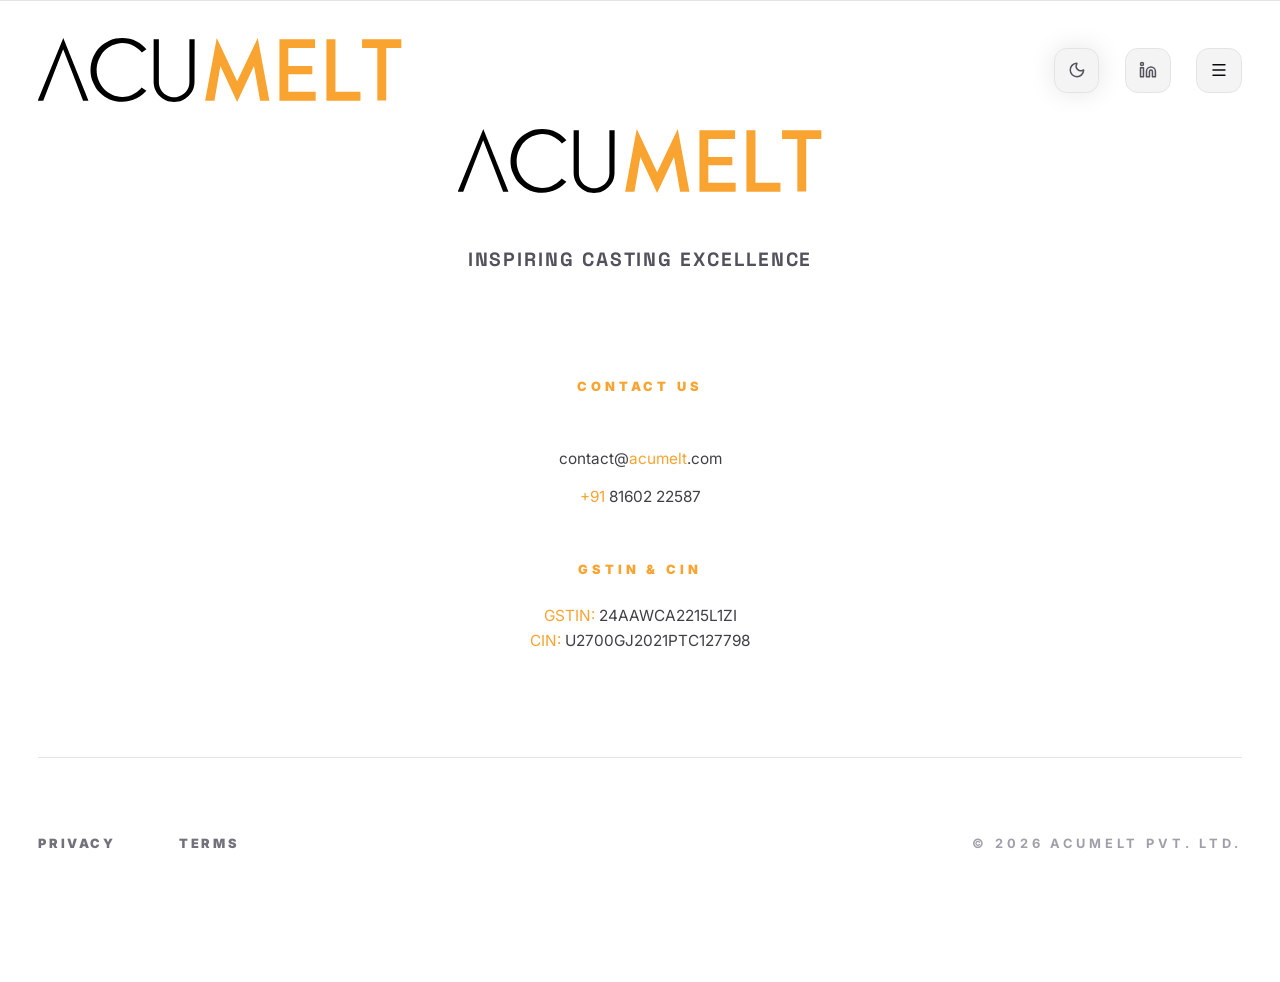
==== commit dbb89767: "another day , another push , as of 28 the march 2026" ====
--- a/index.html
+++ b/index.html
@@ -7,8 +7,8 @@
     <link rel="preconnect" href="https://fonts.googleapis.com">
     <link rel="preconnect" href="https://fonts.gstatic.com" crossorigin>
     <link href="https://fonts.googleapis.com/css2?family=Inter:wght@300;400;500;600;700;800&family=Ubuntu:ital,wght@0,300;0,400;0,500;0,700;1,300;1,400;1,500;1,700&display=swap" rel="stylesheet">
-    <script type="module" crossorigin src="/assets/index-V6yQ5MYt.js"></script>
-    <link rel="stylesheet" crossorigin href="/assets/index-DsfuecKj.css">
+    <script type="module" crossorigin src="/assets/index-DIr2qhmU.js"></script>
+    <link rel="stylesheet" crossorigin href="/assets/index-DEC4zv3U.css">
   </head>
   <body>
     <div id="root"></div>
--- a/assets/index-DEC4zv3U.css
+++ b/assets/index-DEC4zv3U.css
@@ -0,0 +1 @@
+@import"https://fonts.googleapis.com/css2?family=Space+Grotesk:wght@300;400;500;600;700&display=swap";/*! tailwindcss v4.2.1 | MIT License | https://tailwindcss.com */@layer properties{@supports (((-webkit-hyphens:none)) and (not (margin-trim:inline))) or ((-moz-orient:inline) and (not (color:rgb(from red r g b)))){*,:before,:after,::backdrop{--tw-translate-x:0;--tw-translate-y:0;--tw-translate-z:0;--tw-scale-x:1;--tw-scale-y:1;--tw-scale-z:1;--tw-space-y-reverse:0;--tw-divide-y-reverse:0;--tw-border-style:solid;--tw-gradient-position:initial;--tw-gradient-from:#0000;--tw-gradient-via:#0000;--tw-gradient-to:#0000;--tw-gradient-stops:initial;--tw-gradient-via-stops:initial;--tw-gradient-from-position:0%;--tw-gradient-via-position:50%;--tw-gradient-to-position:100%;--tw-leading:initial;--tw-font-weight:initial;--tw-tracking:initial;--tw-shadow:0 0 #0000;--tw-shadow-color:initial;--tw-shadow-alpha:100%;--tw-inset-shadow:0 0 #0000;--tw-inset-shadow-color:initial;--tw-inset-shadow-alpha:100%;--tw-ring-color:initial;--tw-ring-shadow:0 0 #0000;--tw-inset-ring-color:initial;--tw-inset-ring-shadow:0 0 #0000;--tw-ring-inset:initial;--tw-ring-offset-width:0px;--tw-ring-offset-color:#fff;--tw-ring-offset-shadow:0 0 #0000;--tw-blur:initial;--tw-brightness:initial;--tw-contrast:initial;--tw-grayscale:initial;--tw-hue-rotate:initial;--tw-invert:initial;--tw-opacity:initial;--tw-saturate:initial;--tw-sepia:initial;--tw-drop-shadow:initial;--tw-drop-shadow-color:initial;--tw-drop-shadow-alpha:100%;--tw-drop-shadow-size:initial;--tw-backdrop-blur:initial;--tw-backdrop-brightness:initial;--tw-backdrop-contrast:initial;--tw-backdrop-grayscale:initial;--tw-backdrop-hue-rotate:initial;--tw-backdrop-invert:initial;--tw-backdrop-opacity:initial;--tw-backdrop-saturate:initial;--tw-backdrop-sepia:initial;--tw-duration:initial}}}@layer theme{:root,:host{--font-sans:"Inter", ui-sans-serif, system-ui, sans-serif;--font-mono:ui-monospace, SFMono-Regular, Menlo, Monaco, Consolas, "Liberation Mono", "Courier New", monospace;--color-orange-400:oklch(75% .183 55.934);--color-zinc-50:oklch(98.5% 0 0);--color-zinc-100:oklch(96.7% .001 286.375);--color-zinc-200:oklch(92% .004 286.32);--color-zinc-300:oklch(87.1% .006 286.286);--color-zinc-400:oklch(70.5% .015 286.067);--color-zinc-500:oklch(55.2% .016 285.938);--color-zinc-600:oklch(44.2% .017 285.786);--color-zinc-700:oklch(37% .013 285.805);--color-zinc-800:oklch(27.4% .006 286.033);--color-zinc-900:oklch(21% .006 285.885);--color-zinc-950:oklch(14.1% .005 285.823);--color-black:#000;--color-white:#fff;--spacing:.25rem;--container-xl:36rem;--container-4xl:56rem;--container-6xl:72rem;--text-xs:.75rem;--text-xs--line-height:calc(1 / .75);--text-sm:.875rem;--text-sm--line-height:calc(1.25 / .875);--text-base:1rem;--text-base--line-height: 1.5 ;--text-lg:1.125rem;--text-lg--line-height:calc(1.75 / 1.125);--text-xl:1.25rem;--text-xl--line-height:calc(1.75 / 1.25);--text-2xl:1.5rem;--text-2xl--line-height:calc(2 / 1.5);--text-3xl:1.875rem;--text-3xl--line-height: 1.2 ;--text-4xl:2.25rem;--text-4xl--line-height:calc(2.5 / 2.25);--text-5xl:3rem;--text-5xl--line-height:1;--text-6xl:3.75rem;--text-6xl--line-height:1;--text-8xl:6rem;--text-8xl--line-height:1;--text-9xl:8rem;--text-9xl--line-height:1;--font-weight-light:300;--font-weight-medium:500;--font-weight-semibold:600;--font-weight-bold:700;--font-weight-black:900;--tracking-tighter:-.05em;--tracking-tight:-.025em;--tracking-normal:0em;--tracking-wider:.05em;--tracking-widest:.1em;--leading-tight:1.25;--leading-relaxed:1.625;--radius-lg:.5rem;--radius-xl:.75rem;--radius-2xl:1rem;--drop-shadow-2xl:0 25px 25px #00000026;--animate-spin:spin 1s linear infinite;--blur-sm:8px;--blur-md:12px;--blur-lg:16px;--blur-xl:24px;--aspect-video:16 / 9;--default-transition-duration:.15s;--default-transition-timing-function:cubic-bezier(.4, 0, .2, 1);--default-font-family:var(--font-sans);--default-mono-font-family:var(--font-mono);--font-sharp:"Space Grotesk", sans-serif;--color-brand-orange:#f9a431}}@layer base{*,:after,:before,::backdrop{box-sizing:border-box;border:0 solid;margin:0;padding:0}::file-selector-button{box-sizing:border-box;border:0 solid;margin:0;padding:0}html,:host{-webkit-text-size-adjust:100%;-moz-tab-size:4;tab-size:4;line-height:1.5;font-family:var(--default-font-family,ui-sans-serif, system-ui, sans-serif, "Apple Color Emoji", "Segoe UI Emoji", "Segoe UI Symbol", "Noto Color Emoji");font-feature-settings:var(--default-font-feature-settings,normal);font-variation-settings:var(--default-font-variation-settings,normal);-webkit-tap-highlight-color:transparent}hr{height:0;color:inherit;border-top-width:1px}abbr:where([title]){-webkit-text-decoration:underline dotted;text-decoration:underline dotted}h1,h2,h3,h4,h5,h6{font-size:inherit;font-weight:inherit}a{color:inherit;-webkit-text-decoration:inherit;text-decoration:inherit}b,strong{font-weight:bolder}code,kbd,samp,pre{font-family:var(--default-mono-font-family,ui-monospace, SFMono-Regular, Menlo, Monaco, Consolas, "Liberation Mono", "Courier New", monospace);font-feature-settings:var(--default-mono-font-feature-settings,normal);font-variation-settings:var(--default-mono-font-variation-settings,normal);font-size:1em}small{font-size:80%}sub,sup{vertical-align:baseline;font-size:75%;line-height:0;position:relative}sub{bottom:-.25em}sup{top:-.5em}table{text-indent:0;border-color:inherit;border-collapse:collapse}:-moz-focusring{outline:auto}progress{vertical-align:baseline}summary{display:list-item}ol,ul,menu{list-style:none}img,svg,video,canvas,audio,iframe,embed,object{vertical-align:middle;display:block}img,video{max-width:100%;height:auto}button,input,select,optgroup,textarea{font:inherit;font-feature-settings:inherit;font-variation-settings:inherit;letter-spacing:inherit;color:inherit;opacity:1;background-color:#0000;border-radius:0}::file-selector-button{font:inherit;font-feature-settings:inherit;font-variation-settings:inherit;letter-spacing:inherit;color:inherit;opacity:1;background-color:#0000;border-radius:0}:where(select:is([multiple],[size])) optgroup{font-weight:bolder}:where(select:is([multiple],[size])) optgroup option{padding-inline-start:20px}::file-selector-button{margin-inline-end:4px}::placeholder{opacity:1}@supports (not ((-webkit-appearance:-apple-pay-button))) or (contain-intrinsic-size:1px){::placeholder{color:currentColor}@supports (color:color-mix(in lab,red,red)){::placeholder{color:color-mix(in oklab,currentcolor 50%,transparent)}}}textarea{resize:vertical}::-webkit-search-decoration{-webkit-appearance:none}::-webkit-date-and-time-value{min-height:1lh;text-align:inherit}::-webkit-datetime-edit{display:inline-flex}::-webkit-datetime-edit-fields-wrapper{padding:0}::-webkit-datetime-edit{padding-block:0}::-webkit-datetime-edit-year-field{padding-block:0}::-webkit-datetime-edit-month-field{padding-block:0}::-webkit-datetime-edit-day-field{padding-block:0}::-webkit-datetime-edit-hour-field{padding-block:0}::-webkit-datetime-edit-minute-field{padding-block:0}::-webkit-datetime-edit-second-field{padding-block:0}::-webkit-datetime-edit-millisecond-field{padding-block:0}::-webkit-datetime-edit-meridiem-field{padding-block:0}::-webkit-calendar-picker-indicator{line-height:1}:-moz-ui-invalid{box-shadow:none}button,input:where([type=button],[type=reset],[type=submit]){-webkit-appearance:button;-moz-appearance:button;appearance:button}::file-selector-button{-webkit-appearance:button;-moz-appearance:button;appearance:button}::-webkit-inner-spin-button{height:auto}::-webkit-outer-spin-button{height:auto}[hidden]:where(:not([hidden=until-found])){display:none!important}html{scroll-behavior:smooth}body{-webkit-font-smoothing:antialiased;-moz-osx-font-smoothing:grayscale;transition-property:color,background-color,border-color,outline-color,text-decoration-color,fill,stroke,--tw-gradient-from,--tw-gradient-via,--tw-gradient-to;transition-timing-function:var(--tw-ease,var(--default-transition-timing-function));transition-duration:var(--tw-duration,var(--default-transition-duration));--tw-duration:.3s;transition-duration:.3s}}@layer components;@layer utilities{.pointer-events-auto{pointer-events:auto}.pointer-events-none{pointer-events:none}.visible{visibility:visible}.absolute{position:absolute}.fixed{position:fixed}.relative{position:relative}.sticky{position:sticky}.inset-0{inset:calc(var(--spacing) * 0)}.end{inset-inline-end:var(--spacing)}.top-0{top:calc(var(--spacing) * 0)}.top-4{top:calc(var(--spacing) * 4)}.right-0{right:calc(var(--spacing) * 0)}.right-4{right:calc(var(--spacing) * 4)}.bottom-0{bottom:calc(var(--spacing) * 0)}.bottom-4{bottom:calc(var(--spacing) * 4)}.bottom-10{bottom:calc(var(--spacing) * 10)}.left-0{left:calc(var(--spacing) * 0)}.left-1\/2{left:50%}.left-4{left:calc(var(--spacing) * 4)}.left-10{left:calc(var(--spacing) * 10)}.z-0{z-index:0}.z-10{z-index:10}.z-20{z-index:20}.z-30{z-index:30}.z-40{z-index:40}.z-50{z-index:50}.z-\[100\]{z-index:100}.col-span-2{grid-column:span 2/span 2}.container{width:100%}@media(min-width:40rem){.container{max-width:40rem}}@media(min-width:48rem){.container{max-width:48rem}}@media(min-width:64rem){.container{max-width:64rem}}@media(min-width:80rem){.container{max-width:80rem}}@media(min-width:96rem){.container{max-width:96rem}}.mx-auto{margin-inline:auto}.my-4{margin-block:calc(var(--spacing) * 4)}.mt-0\.5{margin-top:calc(var(--spacing) * .5)}.mt-1{margin-top:calc(var(--spacing) * 1)}.mt-2{margin-top:calc(var(--spacing) * 2)}.mt-4{margin-top:calc(var(--spacing) * 4)}.mt-6{margin-top:calc(var(--spacing) * 6)}.mt-12{margin-top:calc(var(--spacing) * 12)}.mt-16{margin-top:calc(var(--spacing) * 16)}.mt-24{margin-top:calc(var(--spacing) * 24)}.mt-\[3vw\]{margin-top:3vw}.mt-\[4vw\]{margin-top:4vw}.mb-0\.5{margin-bottom:calc(var(--spacing) * .5)}.mb-1{margin-bottom:calc(var(--spacing) * 1)}.mb-2{margin-bottom:calc(var(--spacing) * 2)}.mb-3{margin-bottom:calc(var(--spacing) * 3)}.mb-4{margin-bottom:calc(var(--spacing) * 4)}.mb-6{margin-bottom:calc(var(--spacing) * 6)}.mb-8{margin-bottom:calc(var(--spacing) * 8)}.mb-10{margin-bottom:calc(var(--spacing) * 10)}.mb-12{margin-bottom:calc(var(--spacing) * 12)}.mb-20{margin-bottom:calc(var(--spacing) * 20)}.mb-24{margin-bottom:calc(var(--spacing) * 24)}.mb-32{margin-bottom:calc(var(--spacing) * 32)}.mb-\[2vw\]{margin-bottom:2vw}.mb-\[4vw\]{margin-bottom:4vw}.mb-\[6vw\]{margin-bottom:6vw}.mb-\[8vw\]{margin-bottom:8vw}.ml-4{margin-left:calc(var(--spacing) * 4)}.line-clamp-1{-webkit-line-clamp:1;-webkit-box-orient:vertical;display:-webkit-box;overflow:hidden}.line-clamp-2{-webkit-line-clamp:2;-webkit-box-orient:vertical;display:-webkit-box;overflow:hidden}.block{display:block}.flex{display:flex}.grid{display:grid}.hidden{display:none}.inline-flex{display:inline-flex}.aspect-\[2\/1\]{aspect-ratio:2}.aspect-\[16\/10\]{aspect-ratio:16/10}.aspect-square{aspect-ratio:1}.aspect-video{aspect-ratio:var(--aspect-video)}.h-2{height:calc(var(--spacing) * 2)}.h-3{height:calc(var(--spacing) * 3)}.h-4{height:calc(var(--spacing) * 4)}.h-5{height:calc(var(--spacing) * 5)}.h-6{height:calc(var(--spacing) * 6)}.h-7{height:calc(var(--spacing) * 7)}.h-8{height:calc(var(--spacing) * 8)}.h-10{height:calc(var(--spacing) * 10)}.h-12{height:calc(var(--spacing) * 12)}.h-24{height:calc(var(--spacing) * 24)}.h-32{height:calc(var(--spacing) * 32)}.h-64{height:calc(var(--spacing) * 64)}.h-96{height:calc(var(--spacing) * 96)}.h-\[0\.1vw\]{height:.1vw}.h-\[1\.5vw\]{height:1.5vw}.h-\[2vw\]{height:2vw}.h-\[3\.5vw\]{height:3.5vw}.h-\[4vw\]{height:4vw}.h-\[44px\]{height:44px}.h-\[400px\]{height:400px}.h-full{height:100%}.h-screen{height:100vh}.max-h-\[90vh\]{max-height:90vh}.min-h-\[400px\]{min-height:400px}.min-h-screen{min-height:100vh}.w-3{width:calc(var(--spacing) * 3)}.w-4{width:calc(var(--spacing) * 4)}.w-5{width:calc(var(--spacing) * 5)}.w-6{width:calc(var(--spacing) * 6)}.w-7{width:calc(var(--spacing) * 7)}.w-8{width:calc(var(--spacing) * 8)}.w-10{width:calc(var(--spacing) * 10)}.w-12{width:calc(var(--spacing) * 12)}.w-24{width:calc(var(--spacing) * 24)}.w-32{width:calc(var(--spacing) * 32)}.w-64{width:calc(var(--spacing) * 64)}.w-96{width:calc(var(--spacing) * 96)}.w-\[1\.5vw\]{width:1.5vw}.w-\[2vw\]{width:2vw}.w-\[3\.5vw\]{width:3.5vw}.w-\[85vw\]{width:85vw}.w-\[250px\]{width:250px}.w-auto{width:auto}.w-fit{width:fit-content}.w-full{width:100%}.max-w-4xl{max-width:var(--container-4xl)}.max-w-6xl{max-width:var(--container-6xl)}.max-w-\[40vw\]{max-width:40vw}.max-w-\[80vw\]{max-width:80vw}.max-w-\[90vw\]{max-width:90vw}.max-w-full{max-width:100%}.min-w-\[1000px\]{min-width:1000px}.flex-1{flex:1}.flex-shrink-0,.shrink-0{flex-shrink:0}.border-collapse{border-collapse:collapse}.-translate-x-1\/2{--tw-translate-x: -50% ;translate:var(--tw-translate-x) var(--tw-translate-y)}.-translate-x-\[2vw\]{--tw-translate-x: -2vw ;translate:var(--tw-translate-x) var(--tw-translate-y)}.-translate-x-full{--tw-translate-x:-100%;translate:var(--tw-translate-x) var(--tw-translate-y)}.scale-110{--tw-scale-x:110%;--tw-scale-y:110%;--tw-scale-z:110%;scale:var(--tw-scale-x) var(--tw-scale-y)}.animate-spin{animation:var(--animate-spin)}.cursor-default{cursor:default}.cursor-grab{cursor:grab}.cursor-pointer{cursor:pointer}.resize-none{resize:none}.grid-cols-1{grid-template-columns:repeat(1,minmax(0,1fr))}.grid-cols-2{grid-template-columns:repeat(2,minmax(0,1fr))}.flex-col{flex-direction:column}.flex-wrap{flex-wrap:wrap}.items-baseline{align-items:baseline}.items-center{align-items:center}.items-end{align-items:flex-end}.items-start{align-items:flex-start}.justify-between{justify-content:space-between}.justify-center{justify-content:center}.justify-end{justify-content:flex-end}.gap-2{gap:calc(var(--spacing) * 2)}.gap-3{gap:calc(var(--spacing) * 3)}.gap-4{gap:calc(var(--spacing) * 4)}.gap-6{gap:calc(var(--spacing) * 6)}.gap-8{gap:calc(var(--spacing) * 8)}.gap-10{gap:calc(var(--spacing) * 10)}.gap-12{gap:calc(var(--spacing) * 12)}.gap-20{gap:calc(var(--spacing) * 20)}.gap-\[1vw\]{gap:1vw}.gap-\[2vw\]{gap:2vw}.gap-\[4vw\]{gap:4vw}.gap-\[5vw\]{gap:5vw}.gap-\[8vw\]{gap:8vw}:where(.space-y-2>:not(:last-child)){--tw-space-y-reverse:0;margin-block-start:calc(calc(var(--spacing) * 2) * var(--tw-space-y-reverse));margin-block-end:calc(calc(var(--spacing) * 2) * calc(1 - var(--tw-space-y-reverse)))}:where(.space-y-3>:not(:last-child)){--tw-space-y-reverse:0;margin-block-start:calc(calc(var(--spacing) * 3) * var(--tw-space-y-reverse));margin-block-end:calc(calc(var(--spacing) * 3) * calc(1 - var(--tw-space-y-reverse)))}:where(.space-y-6>:not(:last-child)){--tw-space-y-reverse:0;margin-block-start:calc(calc(var(--spacing) * 6) * var(--tw-space-y-reverse));margin-block-end:calc(calc(var(--spacing) * 6) * calc(1 - var(--tw-space-y-reverse)))}:where(.space-y-8>:not(:last-child)){--tw-space-y-reverse:0;margin-block-start:calc(calc(var(--spacing) * 8) * var(--tw-space-y-reverse));margin-block-end:calc(calc(var(--spacing) * 8) * calc(1 - var(--tw-space-y-reverse)))}:where(.space-y-10>:not(:last-child)){--tw-space-y-reverse:0;margin-block-start:calc(calc(var(--spacing) * 10) * var(--tw-space-y-reverse));margin-block-end:calc(calc(var(--spacing) * 10) * calc(1 - var(--tw-space-y-reverse)))}:where(.space-y-16>:not(:last-child)){--tw-space-y-reverse:0;margin-block-start:calc(calc(var(--spacing) * 16) * var(--tw-space-y-reverse));margin-block-end:calc(calc(var(--spacing) * 16) * calc(1 - var(--tw-space-y-reverse)))}:where(.space-y-\[1vw\]>:not(:last-child)){--tw-space-y-reverse:0;margin-block-start:calc(1vw * var(--tw-space-y-reverse));margin-block-end:calc(1vw * calc(1 - var(--tw-space-y-reverse)))}:where(.space-y-\[3vw\]>:not(:last-child)){--tw-space-y-reverse:0;margin-block-start:calc(3vw * var(--tw-space-y-reverse));margin-block-end:calc(3vw * calc(1 - var(--tw-space-y-reverse)))}.gap-x-12{column-gap:calc(var(--spacing) * 12)}.gap-y-6{row-gap:calc(var(--spacing) * 6)}:where(.divide-y>:not(:last-child)){--tw-divide-y-reverse:0;border-bottom-style:var(--tw-border-style);border-top-style:var(--tw-border-style);border-top-width:calc(1px * var(--tw-divide-y-reverse));border-bottom-width:calc(1px * calc(1 - var(--tw-divide-y-reverse)))}:where(.divide-zinc-200>:not(:last-child)){border-color:var(--color-zinc-200)}.overflow-hidden{overflow:hidden}.overflow-x-auto{overflow-x:auto}.overflow-x-hidden{overflow-x:hidden}.overflow-y-auto{overflow-y:auto}.rounded-2xl{border-radius:var(--radius-2xl)}.rounded-\[1\.5rem\]{border-radius:1.5rem}.rounded-\[1vw\]{border-radius:1vw}.rounded-\[2\.5rem\]{border-radius:2.5rem}.rounded-\[2rem\]{border-radius:2rem}.rounded-\[3rem\]{border-radius:3rem}.rounded-\[4rem\]{border-radius:4rem}.rounded-full{border-radius:3.40282e38px}.rounded-lg{border-radius:var(--radius-lg)}.rounded-xl{border-radius:var(--radius-xl)}.border{border-style:var(--tw-border-style);border-width:1px}.border-0{border-style:var(--tw-border-style);border-width:0}.border-4{border-style:var(--tw-border-style);border-width:4px}.border-\[0\.1vw\]{border-style:var(--tw-border-style);border-width:.1vw}.border-y{border-block-style:var(--tw-border-style);border-block-width:1px}.border-t{border-top-style:var(--tw-border-style);border-top-width:1px}.border-t-\[0\.1vw\]{border-top-style:var(--tw-border-style);border-top-width:.1vw}.border-b{border-bottom-style:var(--tw-border-style);border-bottom-width:1px}.border-b-\[0\.1vw\]{border-bottom-style:var(--tw-border-style);border-bottom-width:.1vw}.border-l-2{border-left-style:var(--tw-border-style);border-left-width:2px}.border-brand-orange\/20{border-color:#f9a43133}@supports (color:color-mix(in lab,red,red)){.border-brand-orange\/20{border-color:color-mix(in oklab,var(--color-brand-orange) 20%,transparent)}}.border-brand-orange\/40{border-color:#f9a43166}@supports (color:color-mix(in lab,red,red)){.border-brand-orange\/40{border-color:color-mix(in oklab,var(--color-brand-orange) 40%,transparent)}}.border-orange-400\/20{border-color:#ff8b1a33}@supports (color:color-mix(in lab,red,red)){.border-orange-400\/20{border-color:color-mix(in oklab,var(--color-orange-400) 20%,transparent)}}.border-white\/10{border-color:#ffffff1a}@supports (color:color-mix(in lab,red,red)){.border-white\/10{border-color:color-mix(in oklab,var(--color-white) 10%,transparent)}}.border-white\/20{border-color:#fff3}@supports (color:color-mix(in lab,red,red)){.border-white\/20{border-color:color-mix(in oklab,var(--color-white) 20%,transparent)}}.border-zinc-100{border-color:var(--color-zinc-100)}.border-zinc-200{border-color:var(--color-zinc-200)}.border-zinc-300{border-color:var(--color-zinc-300)}.border-zinc-800{border-color:var(--color-zinc-800)}.border-t-brand-orange{border-top-color:var(--color-brand-orange)}.bg-black\/20{background-color:#0003}@supports (color:color-mix(in lab,red,red)){.bg-black\/20{background-color:color-mix(in oklab,var(--color-black) 20%,transparent)}}.bg-black\/50{background-color:#00000080}@supports (color:color-mix(in lab,red,red)){.bg-black\/50{background-color:color-mix(in oklab,var(--color-black) 50%,transparent)}}.bg-black\/60{background-color:#0009}@supports (color:color-mix(in lab,red,red)){.bg-black\/60{background-color:color-mix(in oklab,var(--color-black) 60%,transparent)}}.bg-black\/90{background-color:#000000e6}@supports (color:color-mix(in lab,red,red)){.bg-black\/90{background-color:color-mix(in oklab,var(--color-black) 90%,transparent)}}.bg-black\/95{background-color:#000000f2}@supports (color:color-mix(in lab,red,red)){.bg-black\/95{background-color:color-mix(in oklab,var(--color-black) 95%,transparent)}}.bg-brand-orange{background-color:var(--color-brand-orange)}.bg-brand-orange\/5{background-color:#f9a4310d}@supports (color:color-mix(in lab,red,red)){.bg-brand-orange\/5{background-color:color-mix(in oklab,var(--color-brand-orange) 5%,transparent)}}.bg-brand-orange\/10{background-color:#f9a4311a}@supports (color:color-mix(in lab,red,red)){.bg-brand-orange\/10{background-color:color-mix(in oklab,var(--color-brand-orange) 10%,transparent)}}.bg-brand-orange\/20{background-color:#f9a43133}@supports (color:color-mix(in lab,red,red)){.bg-brand-orange\/20{background-color:color-mix(in oklab,var(--color-brand-orange) 20%,transparent)}}.bg-transparent{background-color:#0000}.bg-white{background-color:var(--color-white)}.bg-white\/10{background-color:#ffffff1a}@supports (color:color-mix(in lab,red,red)){.bg-white\/10{background-color:color-mix(in oklab,var(--color-white) 10%,transparent)}}.bg-white\/90{background-color:#ffffffe6}@supports (color:color-mix(in lab,red,red)){.bg-white\/90{background-color:color-mix(in oklab,var(--color-white) 90%,transparent)}}.bg-zinc-50{background-color:var(--color-zinc-50)}.bg-zinc-100{background-color:var(--color-zinc-100)}.bg-zinc-200{background-color:var(--color-zinc-200)}.bg-zinc-800{background-color:var(--color-zinc-800)}.bg-zinc-900{background-color:var(--color-zinc-900)}.bg-zinc-950{background-color:var(--color-zinc-950)}.bg-gradient-to-r{--tw-gradient-position:to right in oklab;background-image:linear-gradient(var(--tw-gradient-stops))}.bg-gradient-to-t{--tw-gradient-position:to top in oklab;background-image:linear-gradient(var(--tw-gradient-stops))}.from-transparent{--tw-gradient-from:transparent;--tw-gradient-stops:var(--tw-gradient-via-stops,var(--tw-gradient-position), var(--tw-gradient-from) var(--tw-gradient-from-position), var(--tw-gradient-to) var(--tw-gradient-to-position))}.from-zinc-50{--tw-gradient-from:var(--color-zinc-50);--tw-gradient-stops:var(--tw-gradient-via-stops,var(--tw-gradient-position), var(--tw-gradient-from) var(--tw-gradient-from-position), var(--tw-gradient-to) var(--tw-gradient-to-position))}.from-zinc-950\/80{--tw-gradient-from:#09090bcc}@supports (color:color-mix(in lab,red,red)){.from-zinc-950\/80{--tw-gradient-from:color-mix(in oklab, var(--color-zinc-950) 80%, transparent)}}.from-zinc-950\/80{--tw-gradient-stops:var(--tw-gradient-via-stops,var(--tw-gradient-position), var(--tw-gradient-from) var(--tw-gradient-from-position), var(--tw-gradient-to) var(--tw-gradient-to-position))}.via-white\/20{--tw-gradient-via:#fff3}@supports (color:color-mix(in lab,red,red)){.via-white\/20{--tw-gradient-via:color-mix(in oklab, var(--color-white) 20%, transparent)}}.via-white\/20{--tw-gradient-via-stops:var(--tw-gradient-position), var(--tw-gradient-from) var(--tw-gradient-from-position), var(--tw-gradient-via) var(--tw-gradient-via-position), var(--tw-gradient-to) var(--tw-gradient-to-position);--tw-gradient-stops:var(--tw-gradient-via-stops)}.via-zinc-950\/20{--tw-gradient-via:#09090b33}@supports (color:color-mix(in lab,red,red)){.via-zinc-950\/20{--tw-gradient-via:color-mix(in oklab, var(--color-zinc-950) 20%, transparent)}}.via-zinc-950\/20{--tw-gradient-via-stops:var(--tw-gradient-position), var(--tw-gradient-from) var(--tw-gradient-from-position), var(--tw-gradient-via) var(--tw-gradient-via-position), var(--tw-gradient-to) var(--tw-gradient-to-position);--tw-gradient-stops:var(--tw-gradient-via-stops)}.to-transparent{--tw-gradient-to:transparent;--tw-gradient-stops:var(--tw-gradient-via-stops,var(--tw-gradient-position), var(--tw-gradient-from) var(--tw-gradient-from-position), var(--tw-gradient-to) var(--tw-gradient-to-position))}.fill-brand-orange{fill:var(--color-brand-orange)}.object-contain{object-fit:contain}.object-cover{object-fit:cover}.p-1\.5{padding:calc(var(--spacing) * 1.5)}.p-2{padding:calc(var(--spacing) * 2)}.p-3{padding:calc(var(--spacing) * 3)}.p-4{padding:calc(var(--spacing) * 4)}.p-5{padding:calc(var(--spacing) * 5)}.p-6{padding:calc(var(--spacing) * 6)}.p-8{padding:calc(var(--spacing) * 8)}.p-12{padding:calc(var(--spacing) * 12)}.p-\[1vw\]{padding:1vw}.p-\[3vw\]{padding:3vw}.px-3{padding-inline:calc(var(--spacing) * 3)}.px-4{padding-inline:calc(var(--spacing) * 4)}.px-6{padding-inline:calc(var(--spacing) * 6)}.px-8{padding-inline:calc(var(--spacing) * 8)}.px-\[3vw\]{padding-inline:3vw}.px-\[4vw\]{padding-inline:4vw}.py-1{padding-block:calc(var(--spacing) * 1)}.py-2{padding-block:calc(var(--spacing) * 2)}.py-4{padding-block:calc(var(--spacing) * 4)}.py-5{padding-block:calc(var(--spacing) * 5)}.py-10{padding-block:calc(var(--spacing) * 10)}.py-32{padding-block:calc(var(--spacing) * 32)}.py-\[1\.5vw\]{padding-block:1.5vw}.py-\[2vw\]{padding-block:2vw}.py-\[3vw\]{padding-block:3vw}.py-\[4vw\]{padding-block:4vw}.py-\[10vw\]{padding-block:10vw}.pt-2{padding-top:calc(var(--spacing) * 2)}.pt-3{padding-top:calc(var(--spacing) * 3)}.pt-4{padding-top:calc(var(--spacing) * 4)}.pt-6{padding-top:calc(var(--spacing) * 6)}.pt-8{padding-top:calc(var(--spacing) * 8)}.pt-16{padding-top:calc(var(--spacing) * 16)}.pt-24{padding-top:calc(var(--spacing) * 24)}.pt-32{padding-top:calc(var(--spacing) * 32)}.pt-\[6vw\]{padding-top:6vw}.pb-10{padding-bottom:calc(var(--spacing) * 10)}.pb-20{padding-bottom:calc(var(--spacing) * 20)}.pl-4{padding-left:calc(var(--spacing) * 4)}.text-center{text-align:center}.text-justify{text-align:justify}.text-left{text-align:left}.text-right{text-align:right}.font-mono{font-family:var(--font-mono)}.font-sans{font-family:var(--font-sans)}.font-sharp{font-family:var(--font-sharp)}.text-2xl{font-size:var(--text-2xl);line-height:var(--tw-leading,var(--text-2xl--line-height))}.text-3xl{font-size:var(--text-3xl);line-height:var(--tw-leading,var(--text-3xl--line-height))}.text-4xl{font-size:var(--text-4xl);line-height:var(--tw-leading,var(--text-4xl--line-height))}.text-5xl{font-size:var(--text-5xl);line-height:var(--tw-leading,var(--text-5xl--line-height))}.text-6xl{font-size:var(--text-6xl);line-height:var(--tw-leading,var(--text-6xl--line-height))}.text-base{font-size:var(--text-base);line-height:var(--tw-leading,var(--text-base--line-height))}.text-lg{font-size:var(--text-lg);line-height:var(--tw-leading,var(--text-lg--line-height))}.text-sm{font-size:var(--text-sm);line-height:var(--tw-leading,var(--text-sm--line-height))}.text-xl{font-size:var(--text-xl);line-height:var(--tw-leading,var(--text-xl--line-height))}.text-xs{font-size:var(--text-xs);line-height:var(--tw-leading,var(--text-xs--line-height))}.text-\[1vw\]{font-size:1vw}.text-\[9px\]{font-size:9px}.text-\[10px\]{font-size:10px}.leading-relaxed{--tw-leading:var(--leading-relaxed);line-height:var(--leading-relaxed)}.leading-tight{--tw-leading:var(--leading-tight);line-height:var(--leading-tight)}.font-black{--tw-font-weight:var(--font-weight-black);font-weight:var(--font-weight-black)}.font-bold{--tw-font-weight:var(--font-weight-bold);font-weight:var(--font-weight-bold)}.font-light{--tw-font-weight:var(--font-weight-light);font-weight:var(--font-weight-light)}.font-medium{--tw-font-weight:var(--font-weight-medium);font-weight:var(--font-weight-medium)}.font-semibold{--tw-font-weight:var(--font-weight-semibold);font-weight:var(--font-weight-semibold)}.tracking-\[0\.1em\]{--tw-tracking:.1em;letter-spacing:.1em}.tracking-\[0\.2em\]{--tw-tracking:.2em;letter-spacing:.2em}.tracking-\[0\.3em\]{--tw-tracking:.3em;letter-spacing:.3em}.tracking-\[0\.4em\]{--tw-tracking:.4em;letter-spacing:.4em}.tracking-\[0\.05em\]{--tw-tracking:.05em;letter-spacing:.05em}.tracking-normal{--tw-tracking:var(--tracking-normal);letter-spacing:var(--tracking-normal)}.tracking-tight{--tw-tracking:var(--tracking-tight);letter-spacing:var(--tracking-tight)}.tracking-tighter{--tw-tracking:var(--tracking-tighter);letter-spacing:var(--tracking-tighter)}.tracking-wider{--tw-tracking:var(--tracking-wider);letter-spacing:var(--tracking-wider)}.tracking-widest{--tw-tracking:var(--tracking-widest);letter-spacing:var(--tracking-widest)}.break-words{overflow-wrap:break-word}.text-black{color:var(--color-black)}.text-brand-orange{color:var(--color-brand-orange)}.text-brand-orange\/50{color:#f9a43180}@supports (color:color-mix(in lab,red,red)){.text-brand-orange\/50{color:color-mix(in oklab,var(--color-brand-orange) 50%,transparent)}}.text-brand-orange\/70{color:#f9a431b3}@supports (color:color-mix(in lab,red,red)){.text-brand-orange\/70{color:color-mix(in oklab,var(--color-brand-orange) 70%,transparent)}}.text-white{color:var(--color-white)}.text-white\/90{color:#ffffffe6}@supports (color:color-mix(in lab,red,red)){.text-white\/90{color:color-mix(in oklab,var(--color-white) 90%,transparent)}}.text-zinc-400{color:var(--color-zinc-400)}.text-zinc-500{color:var(--color-zinc-500)}.text-zinc-600{color:var(--color-zinc-600)}.text-zinc-700{color:var(--color-zinc-700)}.text-zinc-900{color:var(--color-zinc-900)}.text-zinc-950{color:var(--color-zinc-950)}.uppercase{text-transform:uppercase}.antialiased{-webkit-font-smoothing:antialiased;-moz-osx-font-smoothing:grayscale}.opacity-0{opacity:0}.opacity-10{opacity:.1}.opacity-40{opacity:.4}.opacity-80{opacity:.8}.opacity-90{opacity:.9}.opacity-100{opacity:1}.shadow-2xl{--tw-shadow:0 25px 50px -12px var(--tw-shadow-color,#00000040);box-shadow:var(--tw-inset-shadow),var(--tw-inset-ring-shadow),var(--tw-ring-offset-shadow),var(--tw-ring-shadow),var(--tw-shadow)}.shadow-\[0_0_2vw_rgba\(0\,0\,0\,0\.1\)\]{--tw-shadow:0 0 2vw var(--tw-shadow-color,#0000001a);box-shadow:var(--tw-inset-shadow),var(--tw-inset-ring-shadow),var(--tw-ring-offset-shadow),var(--tw-ring-shadow),var(--tw-shadow)}.shadow-\[0_0_2vw_rgba\(249\,164\,49\,0\.3\)\]{--tw-shadow:0 0 2vw var(--tw-shadow-color,#f9a4314d);box-shadow:var(--tw-inset-shadow),var(--tw-inset-ring-shadow),var(--tw-ring-offset-shadow),var(--tw-ring-shadow),var(--tw-shadow)}.shadow-\[0_0_4vw_rgba\(0\,0\,0\,0\.2\)\]{--tw-shadow:0 0 4vw var(--tw-shadow-color,#0003);box-shadow:var(--tw-inset-shadow),var(--tw-inset-ring-shadow),var(--tw-ring-offset-shadow),var(--tw-ring-shadow),var(--tw-shadow)}.shadow-lg{--tw-shadow:0 10px 15px -3px var(--tw-shadow-color,#0000001a), 0 4px 6px -4px var(--tw-shadow-color,#0000001a);box-shadow:var(--tw-inset-shadow),var(--tw-inset-ring-shadow),var(--tw-ring-offset-shadow),var(--tw-ring-shadow),var(--tw-shadow)}.shadow-md{--tw-shadow:0 4px 6px -1px var(--tw-shadow-color,#0000001a), 0 2px 4px -2px var(--tw-shadow-color,#0000001a);box-shadow:var(--tw-inset-shadow),var(--tw-inset-ring-shadow),var(--tw-ring-offset-shadow),var(--tw-ring-shadow),var(--tw-shadow)}.shadow-sm{--tw-shadow:0 1px 3px 0 var(--tw-shadow-color,#0000001a), 0 1px 2px -1px var(--tw-shadow-color,#0000001a);box-shadow:var(--tw-inset-shadow),var(--tw-inset-ring-shadow),var(--tw-ring-offset-shadow),var(--tw-ring-shadow),var(--tw-shadow)}.shadow-xl{--tw-shadow:0 20px 25px -5px var(--tw-shadow-color,#0000001a), 0 8px 10px -6px var(--tw-shadow-color,#0000001a);box-shadow:var(--tw-inset-shadow),var(--tw-inset-ring-shadow),var(--tw-ring-offset-shadow),var(--tw-ring-shadow),var(--tw-shadow)}.blur-\[120px\]{--tw-blur:blur(120px);filter:var(--tw-blur,) var(--tw-brightness,) var(--tw-contrast,) var(--tw-grayscale,) var(--tw-hue-rotate,) var(--tw-invert,) var(--tw-saturate,) var(--tw-sepia,) var(--tw-drop-shadow,)}.blur-\[150px\]{--tw-blur:blur(150px);filter:var(--tw-blur,) var(--tw-brightness,) var(--tw-contrast,) var(--tw-grayscale,) var(--tw-hue-rotate,) var(--tw-invert,) var(--tw-saturate,) var(--tw-sepia,) var(--tw-drop-shadow,)}.drop-shadow-2xl{--tw-drop-shadow-size:drop-shadow(0 25px 25px var(--tw-drop-shadow-color,#00000026));--tw-drop-shadow:drop-shadow(var(--drop-shadow-2xl));filter:var(--tw-blur,) var(--tw-brightness,) var(--tw-contrast,) var(--tw-grayscale,) var(--tw-hue-rotate,) var(--tw-invert,) var(--tw-saturate,) var(--tw-sepia,) var(--tw-drop-shadow,)}.grayscale{--tw-grayscale:grayscale(100%);filter:var(--tw-blur,) var(--tw-brightness,) var(--tw-contrast,) var(--tw-grayscale,) var(--tw-hue-rotate,) var(--tw-invert,) var(--tw-saturate,) var(--tw-sepia,) var(--tw-drop-shadow,)}.backdrop-blur-lg{--tw-backdrop-blur:blur(var(--blur-lg));-webkit-backdrop-filter:var(--tw-backdrop-blur,) var(--tw-backdrop-brightness,) var(--tw-backdrop-contrast,) var(--tw-backdrop-grayscale,) var(--tw-backdrop-hue-rotate,) var(--tw-backdrop-invert,) var(--tw-backdrop-opacity,) var(--tw-backdrop-saturate,) var(--tw-backdrop-sepia,);backdrop-filter:var(--tw-backdrop-blur,) var(--tw-backdrop-brightness,) var(--tw-backdrop-contrast,) var(--tw-backdrop-grayscale,) var(--tw-backdrop-hue-rotate,) var(--tw-backdrop-invert,) var(--tw-backdrop-opacity,) var(--tw-backdrop-saturate,) var(--tw-backdrop-sepia,)}.backdrop-blur-md{--tw-backdrop-blur:blur(var(--blur-md));-webkit-backdrop-filter:var(--tw-backdrop-blur,) var(--tw-backdrop-brightness,) var(--tw-backdrop-contrast,) var(--tw-backdrop-grayscale,) var(--tw-backdrop-hue-rotate,) var(--tw-backdrop-invert,) var(--tw-backdrop-opacity,) var(--tw-backdrop-saturate,) var(--tw-backdrop-sepia,);backdrop-filter:var(--tw-backdrop-blur,) var(--tw-backdrop-brightness,) var(--tw-backdrop-contrast,) var(--tw-backdrop-grayscale,) var(--tw-backdrop-hue-rotate,) var(--tw-backdrop-invert,) var(--tw-backdrop-opacity,) var(--tw-backdrop-saturate,) var(--tw-backdrop-sepia,)}.backdrop-blur-sm{--tw-backdrop-blur:blur(var(--blur-sm));-webkit-backdrop-filter:var(--tw-backdrop-blur,) var(--tw-backdrop-brightness,) var(--tw-backdrop-contrast,) var(--tw-backdrop-grayscale,) var(--tw-backdrop-hue-rotate,) var(--tw-backdrop-invert,) var(--tw-backdrop-opacity,) var(--tw-backdrop-saturate,) var(--tw-backdrop-sepia,);backdrop-filter:var(--tw-backdrop-blur,) var(--tw-backdrop-brightness,) var(--tw-backdrop-contrast,) var(--tw-backdrop-grayscale,) var(--tw-backdrop-hue-rotate,) var(--tw-backdrop-invert,) var(--tw-backdrop-opacity,) var(--tw-backdrop-saturate,) var(--tw-backdrop-sepia,)}.backdrop-blur-xl{--tw-backdrop-blur:blur(var(--blur-xl));-webkit-backdrop-filter:var(--tw-backdrop-blur,) var(--tw-backdrop-brightness,) var(--tw-backdrop-contrast,) var(--tw-backdrop-grayscale,) var(--tw-backdrop-hue-rotate,) var(--tw-backdrop-invert,) var(--tw-backdrop-opacity,) var(--tw-backdrop-saturate,) var(--tw-backdrop-sepia,);backdrop-filter:var(--tw-backdrop-blur,) var(--tw-backdrop-brightness,) var(--tw-backdrop-contrast,) var(--tw-backdrop-grayscale,) var(--tw-backdrop-hue-rotate,) var(--tw-backdrop-invert,) var(--tw-backdrop-opacity,) var(--tw-backdrop-saturate,) var(--tw-backdrop-sepia,)}.transition{transition-property:color,background-color,border-color,outline-color,text-decoration-color,fill,stroke,--tw-gradient-from,--tw-gradient-via,--tw-gradient-to,opacity,box-shadow,transform,translate,scale,rotate,filter,-webkit-backdrop-filter,backdrop-filter,display,content-visibility,overlay,pointer-events;transition-timing-function:var(--tw-ease,var(--default-transition-timing-function));transition-duration:var(--tw-duration,var(--default-transition-duration))}.transition-all{transition-property:all;transition-timing-function:var(--tw-ease,var(--default-transition-timing-function));transition-duration:var(--tw-duration,var(--default-transition-duration))}.transition-colors{transition-property:color,background-color,border-color,outline-color,text-decoration-color,fill,stroke,--tw-gradient-from,--tw-gradient-via,--tw-gradient-to;transition-timing-function:var(--tw-ease,var(--default-transition-timing-function));transition-duration:var(--tw-duration,var(--default-transition-duration))}.transition-opacity{transition-property:opacity;transition-timing-function:var(--tw-ease,var(--default-transition-timing-function));transition-duration:var(--tw-duration,var(--default-transition-duration))}.transition-transform{transition-property:transform,translate,scale,rotate;transition-timing-function:var(--tw-ease,var(--default-transition-timing-function));transition-duration:var(--tw-duration,var(--default-transition-duration))}.duration-300{--tw-duration:.3s;transition-duration:.3s}.duration-500{--tw-duration:.5s;transition-duration:.5s}.duration-700{--tw-duration:.7s;transition-duration:.7s}.duration-1000{--tw-duration:1s;transition-duration:1s}.select-none{-webkit-user-select:none;user-select:none}@media(hover:hover){.group-hover\:translate-x-0:is(:where(.group):hover *){--tw-translate-x:calc(var(--spacing) * 0);translate:var(--tw-translate-x) var(--tw-translate-y)}.group-hover\:translate-x-full:is(:where(.group):hover *){--tw-translate-x:100%;translate:var(--tw-translate-x) var(--tw-translate-y)}.group-hover\:scale-105:is(:where(.group):hover *){--tw-scale-x:105%;--tw-scale-y:105%;--tw-scale-z:105%;scale:var(--tw-scale-x) var(--tw-scale-y)}.group-hover\:scale-110:is(:where(.group):hover *){--tw-scale-x:110%;--tw-scale-y:110%;--tw-scale-z:110%;scale:var(--tw-scale-x) var(--tw-scale-y)}.group-hover\:bg-brand-orange:is(:where(.group):hover *){background-color:var(--color-brand-orange)}.group-hover\:text-brand-orange:is(:where(.group):hover *){color:var(--color-brand-orange)}.group-hover\:text-white:is(:where(.group):hover *){color:var(--color-white)}.group-hover\:text-zinc-950:is(:where(.group):hover *){color:var(--color-zinc-950)}.group-hover\:opacity-100:is(:where(.group):hover *){opacity:1}.group-hover\:grayscale-0:is(:where(.group):hover *){--tw-grayscale:grayscale(0%);filter:var(--tw-blur,) var(--tw-brightness,) var(--tw-contrast,) var(--tw-grayscale,) var(--tw-hue-rotate,) var(--tw-invert,) var(--tw-saturate,) var(--tw-sepia,) var(--tw-drop-shadow,)}}.selection\:bg-brand-orange ::selection{background-color:var(--color-brand-orange)}.selection\:bg-brand-orange::selection{background-color:var(--color-brand-orange)}.selection\:text-white ::selection{color:var(--color-white)}.selection\:text-white::selection{color:var(--color-white)}@media(hover:hover){.hover\:scale-110:hover{--tw-scale-x:110%;--tw-scale-y:110%;--tw-scale-z:110%;scale:var(--tw-scale-x) var(--tw-scale-y)}.hover\:scale-\[1\.02\]:hover{scale:1.02}.hover\:border-brand-orange:hover{border-color:var(--color-brand-orange)}.hover\:border-brand-orange\/30:hover{border-color:#f9a4314d}@supports (color:color-mix(in lab,red,red)){.hover\:border-brand-orange\/30:hover{border-color:color-mix(in oklab,var(--color-brand-orange) 30%,transparent)}}.hover\:border-brand-orange\/50:hover{border-color:#f9a43180}@supports (color:color-mix(in lab,red,red)){.hover\:border-brand-orange\/50:hover{border-color:color-mix(in oklab,var(--color-brand-orange) 50%,transparent)}}.hover\:bg-black\/80:hover{background-color:#000c}@supports (color:color-mix(in lab,red,red)){.hover\:bg-black\/80:hover{background-color:color-mix(in oklab,var(--color-black) 80%,transparent)}}.hover\:bg-brand-orange:hover{background-color:var(--color-brand-orange)}.hover\:bg-white\/20:hover{background-color:#fff3}@supports (color:color-mix(in lab,red,red)){.hover\:bg-white\/20:hover{background-color:color-mix(in oklab,var(--color-white) 20%,transparent)}}.hover\:bg-zinc-50:hover{background-color:var(--color-zinc-50)}.hover\:bg-zinc-100:hover{background-color:var(--color-zinc-100)}.hover\:text-brand-orange:hover{color:var(--color-brand-orange)}.hover\:text-white:hover{color:var(--color-white)}.hover\:shadow-\[0_0_3vw_rgba\(249\,164\,49\,0\.5\)\]:hover{--tw-shadow:0 0 3vw var(--tw-shadow-color,#f9a43180);box-shadow:var(--tw-inset-shadow),var(--tw-inset-ring-shadow),var(--tw-ring-offset-shadow),var(--tw-ring-shadow),var(--tw-shadow)}.hover\:shadow-\[0_0_30px_rgba\(249\,164\,49\,0\.4\)\]:hover{--tw-shadow:0 0 30px var(--tw-shadow-color,#f9a43166);box-shadow:var(--tw-inset-shadow),var(--tw-inset-ring-shadow),var(--tw-ring-offset-shadow),var(--tw-ring-shadow),var(--tw-shadow)}.hover\:shadow-xl:hover{--tw-shadow:0 20px 25px -5px var(--tw-shadow-color,#0000001a), 0 8px 10px -6px var(--tw-shadow-color,#0000001a);box-shadow:var(--tw-inset-shadow),var(--tw-inset-ring-shadow),var(--tw-ring-offset-shadow),var(--tw-ring-shadow),var(--tw-shadow)}.hover\:grayscale-0:hover{--tw-grayscale:grayscale(0%);filter:var(--tw-blur,) var(--tw-brightness,) var(--tw-contrast,) var(--tw-grayscale,) var(--tw-hue-rotate,) var(--tw-invert,) var(--tw-saturate,) var(--tw-sepia,) var(--tw-drop-shadow,)}}.focus\:border-brand-orange:focus{border-color:var(--color-brand-orange)}.focus\:outline-none:focus{--tw-outline-style:none;outline-style:none}.active\:cursor-grabbing:active{cursor:grabbing}@media(min-width:40rem){.sm\:grid-cols-2{grid-template-columns:repeat(2,minmax(0,1fr))}.sm\:flex-row{flex-direction:row}}@media(min-width:48rem){.md\:static{position:static}.md\:top-8{top:calc(var(--spacing) * 8)}.md\:right-8{right:calc(var(--spacing) * 8)}.md\:left-8{left:calc(var(--spacing) * 8)}.md\:left-auto{left:auto}.md\:col-span-2{grid-column:span 2/span 2}.md\:col-span-3{grid-column:span 3/span 3}.md\:block{display:block}.md\:hidden{display:none}.md\:h-\[1\.8vw\]{height:1.8vw}.md\:h-\[5vw\]{height:5vw}.md\:min-h-\[600px\]{min-height:600px}.md\:w-1\/3{width:33.3333%}.md\:w-\[1\.8vw\]{width:1.8vw}.md\:w-\[500px\]{width:500px}.md\:w-\[calc\(50\%-1\.25rem\)\]{width:calc(50% - 1.25rem)}.md\:grid-cols-2{grid-template-columns:repeat(2,minmax(0,1fr))}.md\:grid-cols-3{grid-template-columns:repeat(3,minmax(0,1fr))}.md\:grid-cols-5{grid-template-columns:repeat(5,minmax(0,1fr))}.md\:flex-row{flex-direction:row}.md\:p-4{padding:calc(var(--spacing) * 4)}.md\:p-\[1\.5vw\]{padding:1.5vw}.md\:px-10{padding-inline:calc(var(--spacing) * 10)}.md\:pt-32{padding-top:calc(var(--spacing) * 32)}.md\:pb-12{padding-bottom:calc(var(--spacing) * 12)}.md\:text-8xl{font-size:var(--text-8xl);line-height:var(--tw-leading,var(--text-8xl--line-height))}.md\:text-\[1\.2vw\]{font-size:1.2vw}.md\:text-\[1\.5vw\]{font-size:1.5vw}.md\:text-\[1vw\]{font-size:1vw}.md\:text-\[3vw\]{font-size:3vw}}@media(min-width:64rem){.lg\:-right-12{right:calc(var(--spacing) * -12)}.lg\:-left-12{left:calc(var(--spacing) * -12)}.lg\:h-\[1\.4vw\]{height:1.4vw}.lg\:w-\[1\.4vw\]{width:1.4vw}.lg\:max-w-xl{max-width:var(--container-xl)}.lg\:grid-cols-2{grid-template-columns:repeat(2,minmax(0,1fr))}.lg\:grid-cols-3{grid-template-columns:repeat(3,minmax(0,1fr))}.lg\:grid-cols-4{grid-template-columns:repeat(4,minmax(0,1fr))}.lg\:p-\[1vw\]{padding:1vw}.lg\:text-6xl{font-size:var(--text-6xl);line-height:var(--tw-leading,var(--text-6xl--line-height))}.lg\:text-9xl{font-size:var(--text-9xl);line-height:var(--tw-leading,var(--text-9xl--line-height))}}:where(.dark\:divide-zinc-800:where(.dark,.dark *)>:not(:last-child)){border-color:var(--color-zinc-800)}.dark\:border-brand-orange\/10:where(.dark,.dark *){border-color:#f9a4311a}@supports (color:color-mix(in lab,red,red)){.dark\:border-brand-orange\/10:where(.dark,.dark *){border-color:color-mix(in oklab,var(--color-brand-orange) 10%,transparent)}}.dark\:border-zinc-700:where(.dark,.dark *){border-color:var(--color-zinc-700)}.dark\:border-zinc-800:where(.dark,.dark *){border-color:var(--color-zinc-800)}.dark\:border-zinc-800\/50:where(.dark,.dark *){border-color:#27272a80}@supports (color:color-mix(in lab,red,red)){.dark\:border-zinc-800\/50:where(.dark,.dark *){border-color:color-mix(in oklab,var(--color-zinc-800) 50%,transparent)}}.dark\:border-zinc-900:where(.dark,.dark *){border-color:var(--color-zinc-900)}.dark\:bg-zinc-800:where(.dark,.dark *){background-color:var(--color-zinc-800)}.dark\:bg-zinc-800\/50:where(.dark,.dark *){background-color:#27272a80}@supports (color:color-mix(in lab,red,red)){.dark\:bg-zinc-800\/50:where(.dark,.dark *){background-color:color-mix(in oklab,var(--color-zinc-800) 50%,transparent)}}.dark\:bg-zinc-900:where(.dark,.dark *){background-color:var(--color-zinc-900)}.dark\:bg-zinc-900\/50:where(.dark,.dark *){background-color:#18181b80}@supports (color:color-mix(in lab,red,red)){.dark\:bg-zinc-900\/50:where(.dark,.dark *){background-color:color-mix(in oklab,var(--color-zinc-900) 50%,transparent)}}.dark\:bg-zinc-900\/80:where(.dark,.dark *){background-color:#18181bcc}@supports (color:color-mix(in lab,red,red)){.dark\:bg-zinc-900\/80:where(.dark,.dark *){background-color:color-mix(in oklab,var(--color-zinc-900) 80%,transparent)}}.dark\:bg-zinc-950:where(.dark,.dark *){background-color:var(--color-zinc-950)}.dark\:bg-zinc-950\/30:where(.dark,.dark *){background-color:#09090b4d}@supports (color:color-mix(in lab,red,red)){.dark\:bg-zinc-950\/30:where(.dark,.dark *){background-color:color-mix(in oklab,var(--color-zinc-950) 30%,transparent)}}.dark\:bg-zinc-950\/50:where(.dark,.dark *){background-color:#09090b80}@supports (color:color-mix(in lab,red,red)){.dark\:bg-zinc-950\/50:where(.dark,.dark *){background-color:color-mix(in oklab,var(--color-zinc-950) 50%,transparent)}}.dark\:bg-zinc-950\/90:where(.dark,.dark *){background-color:#09090be6}@supports (color:color-mix(in lab,red,red)){.dark\:bg-zinc-950\/90:where(.dark,.dark *){background-color:color-mix(in oklab,var(--color-zinc-950) 90%,transparent)}}.dark\:from-zinc-900:where(.dark,.dark *){--tw-gradient-from:var(--color-zinc-900);--tw-gradient-stops:var(--tw-gradient-via-stops,var(--tw-gradient-position), var(--tw-gradient-from) var(--tw-gradient-from-position), var(--tw-gradient-to) var(--tw-gradient-to-position))}.dark\:from-zinc-900\/60:where(.dark,.dark *){--tw-gradient-from:#18181b99}@supports (color:color-mix(in lab,red,red)){.dark\:from-zinc-900\/60:where(.dark,.dark *){--tw-gradient-from:color-mix(in oklab, var(--color-zinc-900) 60%, transparent)}}.dark\:from-zinc-900\/60:where(.dark,.dark *){--tw-gradient-stops:var(--tw-gradient-via-stops,var(--tw-gradient-position), var(--tw-gradient-from) var(--tw-gradient-from-position), var(--tw-gradient-to) var(--tw-gradient-to-position))}.dark\:text-white:where(.dark,.dark *){color:var(--color-white)}.dark\:text-zinc-100:where(.dark,.dark *){color:var(--color-zinc-100)}.dark\:text-zinc-200:where(.dark,.dark *){color:var(--color-zinc-200)}.dark\:text-zinc-300:where(.dark,.dark *){color:var(--color-zinc-300)}.dark\:text-zinc-400:where(.dark,.dark *){color:var(--color-zinc-400)}.dark\:text-zinc-500:where(.dark,.dark *){color:var(--color-zinc-500)}.dark\:text-zinc-600:where(.dark,.dark *){color:var(--color-zinc-600)}.dark\:opacity-70:where(.dark,.dark *){opacity:.7}.dark\:opacity-90:where(.dark,.dark *){opacity:.9}.dark\:shadow-none:where(.dark,.dark *){--tw-shadow:0 0 #0000;box-shadow:var(--tw-inset-shadow),var(--tw-inset-ring-shadow),var(--tw-ring-offset-shadow),var(--tw-ring-shadow),var(--tw-shadow)}@media(hover:hover){.dark\:hover\:bg-zinc-800\/30:where(.dark,.dark *):hover{background-color:#27272a4d}@supports (color:color-mix(in lab,red,red)){.dark\:hover\:bg-zinc-800\/30:where(.dark,.dark *):hover{background-color:color-mix(in oklab,var(--color-zinc-800) 30%,transparent)}}.dark\:hover\:bg-zinc-900:where(.dark,.dark *):hover{background-color:var(--color-zinc-900)}}.no-scrollbar::-webkit-scrollbar{display:none}.no-scrollbar{-ms-overflow-style:none;scrollbar-width:none}}@property --tw-translate-x{syntax:"*";inherits:false;initial-value:0}@property --tw-translate-y{syntax:"*";inherits:false;initial-value:0}@property --tw-translate-z{syntax:"*";inherits:false;initial-value:0}@property --tw-scale-x{syntax:"*";inherits:false;initial-value:1}@property --tw-scale-y{syntax:"*";inherits:false;initial-value:1}@property --tw-scale-z{syntax:"*";inherits:false;initial-value:1}@property --tw-space-y-reverse{syntax:"*";inherits:false;initial-value:0}@property --tw-divide-y-reverse{syntax:"*";inherits:false;initial-value:0}@property --tw-border-style{syntax:"*";inherits:false;initial-value:solid}@property --tw-gradient-position{syntax:"*";inherits:false}@property --tw-gradient-from{syntax:"<color>";inherits:false;initial-value:#0000}@property --tw-gradient-via{syntax:"<color>";inherits:false;initial-value:#0000}@property --tw-gradient-to{syntax:"<color>";inherits:false;initial-value:#0000}@property --tw-gradient-stops{syntax:"*";inherits:false}@property --tw-gradient-via-stops{syntax:"*";inherits:false}@property --tw-gradient-from-position{syntax:"<length-percentage>";inherits:false;initial-value:0%}@property --tw-gradient-via-position{syntax:"<length-percentage>";inherits:false;initial-value:50%}@property --tw-gradient-to-position{syntax:"<length-percentage>";inherits:false;initial-value:100%}@property --tw-leading{syntax:"*";inherits:false}@property --tw-font-weight{syntax:"*";inherits:false}@property --tw-tracking{syntax:"*";inherits:false}@property --tw-shadow{syntax:"*";inherits:false;initial-value:0 0 #0000}@property --tw-shadow-color{syntax:"*";inherits:false}@property --tw-shadow-alpha{syntax:"<percentage>";inherits:false;initial-value:100%}@property --tw-inset-shadow{syntax:"*";inherits:false;initial-value:0 0 #0000}@property --tw-inset-shadow-color{syntax:"*";inherits:false}@property --tw-inset-shadow-alpha{syntax:"<percentage>";inherits:false;initial-value:100%}@property --tw-ring-color{syntax:"*";inherits:false}@property --tw-ring-shadow{syntax:"*";inherits:false;initial-value:0 0 #0000}@property --tw-inset-ring-color{syntax:"*";inherits:false}@property --tw-inset-ring-shadow{syntax:"*";inherits:false;initial-value:0 0 #0000}@property --tw-ring-inset{syntax:"*";inherits:false}@property --tw-ring-offset-width{syntax:"<length>";inherits:false;initial-value:0}@property --tw-ring-offset-color{syntax:"*";inherits:false;initial-value:#fff}@property --tw-ring-offset-shadow{syntax:"*";inherits:false;initial-value:0 0 #0000}@property --tw-blur{syntax:"*";inherits:false}@property --tw-brightness{syntax:"*";inherits:false}@property --tw-contrast{syntax:"*";inherits:false}@property --tw-grayscale{syntax:"*";inherits:false}@property --tw-hue-rotate{syntax:"*";inherits:false}@property --tw-invert{syntax:"*";inherits:false}@property --tw-opacity{syntax:"*";inherits:false}@property --tw-saturate{syntax:"*";inherits:false}@property --tw-sepia{syntax:"*";inherits:false}@property --tw-drop-shadow{syntax:"*";inherits:false}@property --tw-drop-shadow-color{syntax:"*";inherits:false}@property --tw-drop-shadow-alpha{syntax:"<percentage>";inherits:false;initial-value:100%}@property --tw-drop-shadow-size{syntax:"*";inherits:false}@property --tw-backdrop-blur{syntax:"*";inherits:false}@property --tw-backdrop-brightness{syntax:"*";inherits:false}@property --tw-backdrop-contrast{syntax:"*";inherits:false}@property --tw-backdrop-grayscale{syntax:"*";inherits:false}@property --tw-backdrop-hue-rotate{syntax:"*";inherits:false}@property --tw-backdrop-invert{syntax:"*";inherits:false}@property --tw-backdrop-opacity{syntax:"*";inherits:false}@property --tw-backdrop-saturate{syntax:"*";inherits:false}@property --tw-backdrop-sepia{syntax:"*";inherits:false}@property --tw-duration{syntax:"*";inherits:false}@keyframes spin{to{transform:rotate(360deg)}}
